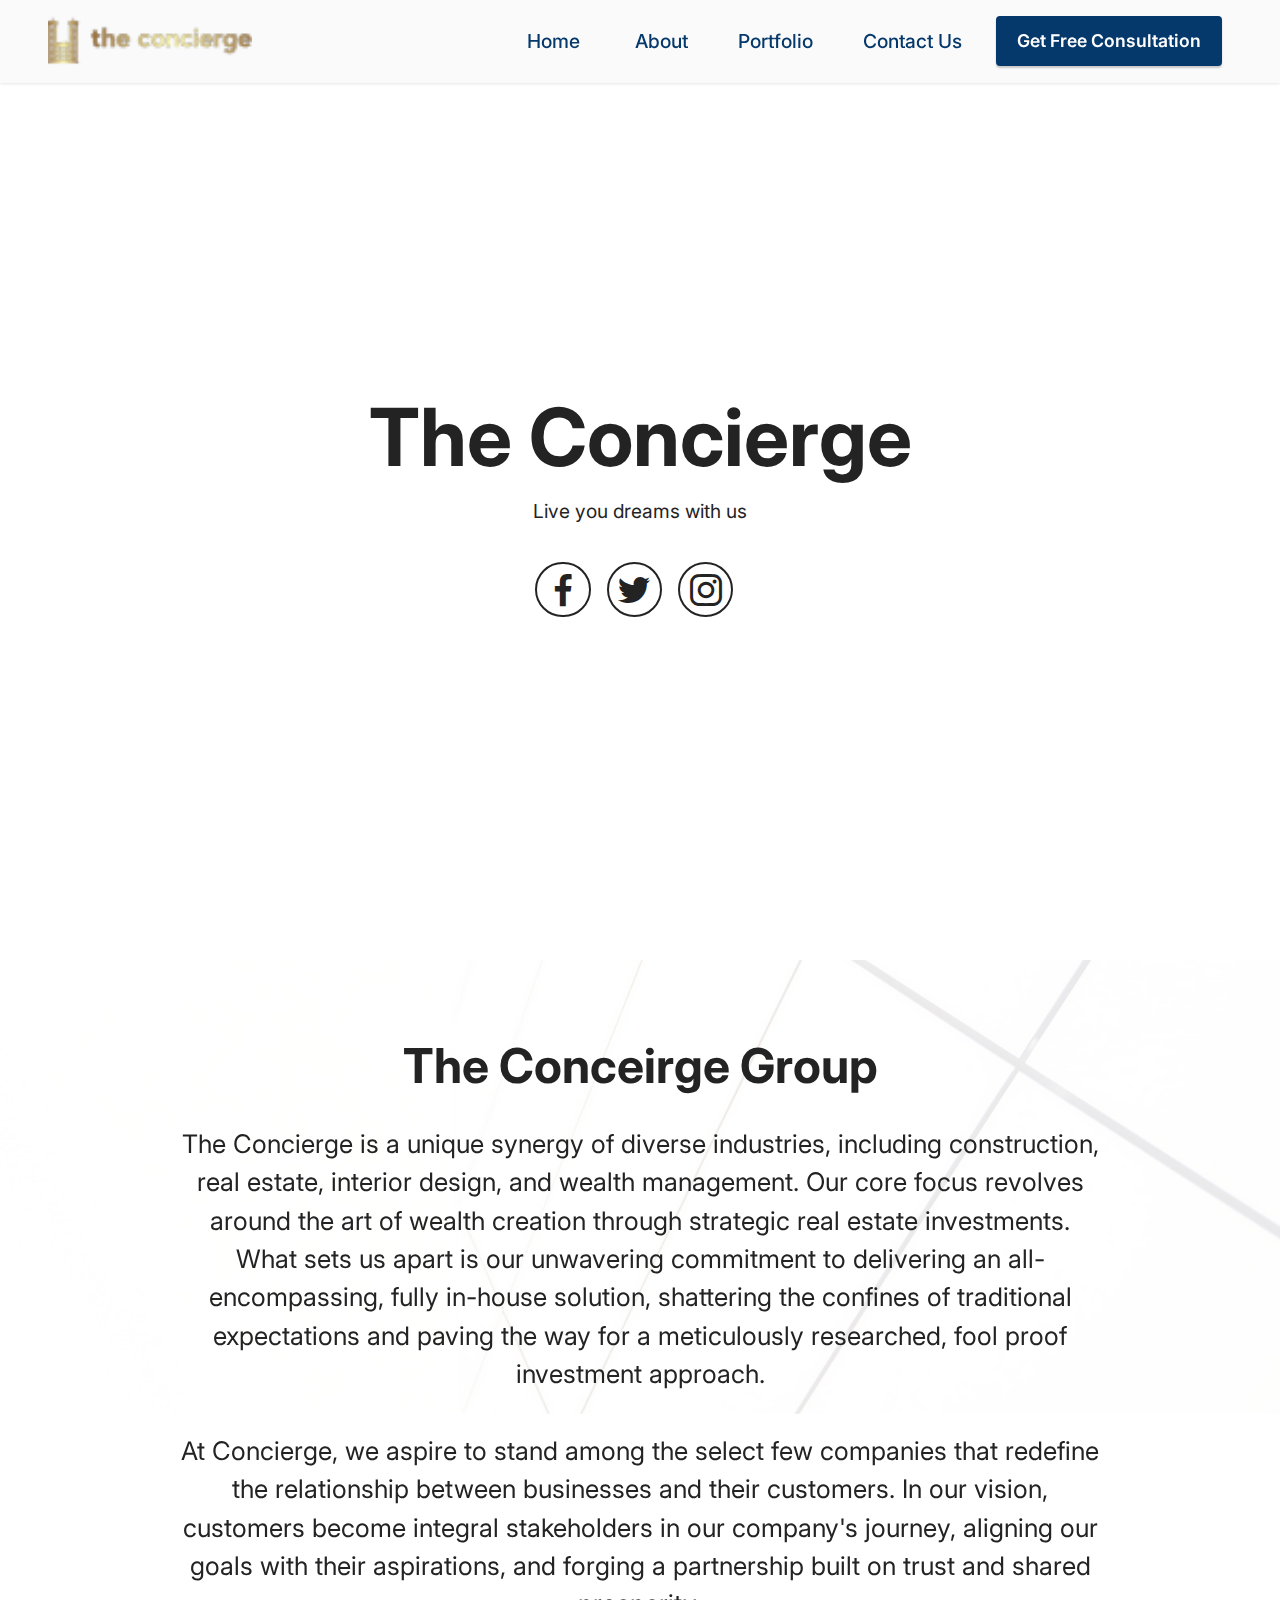
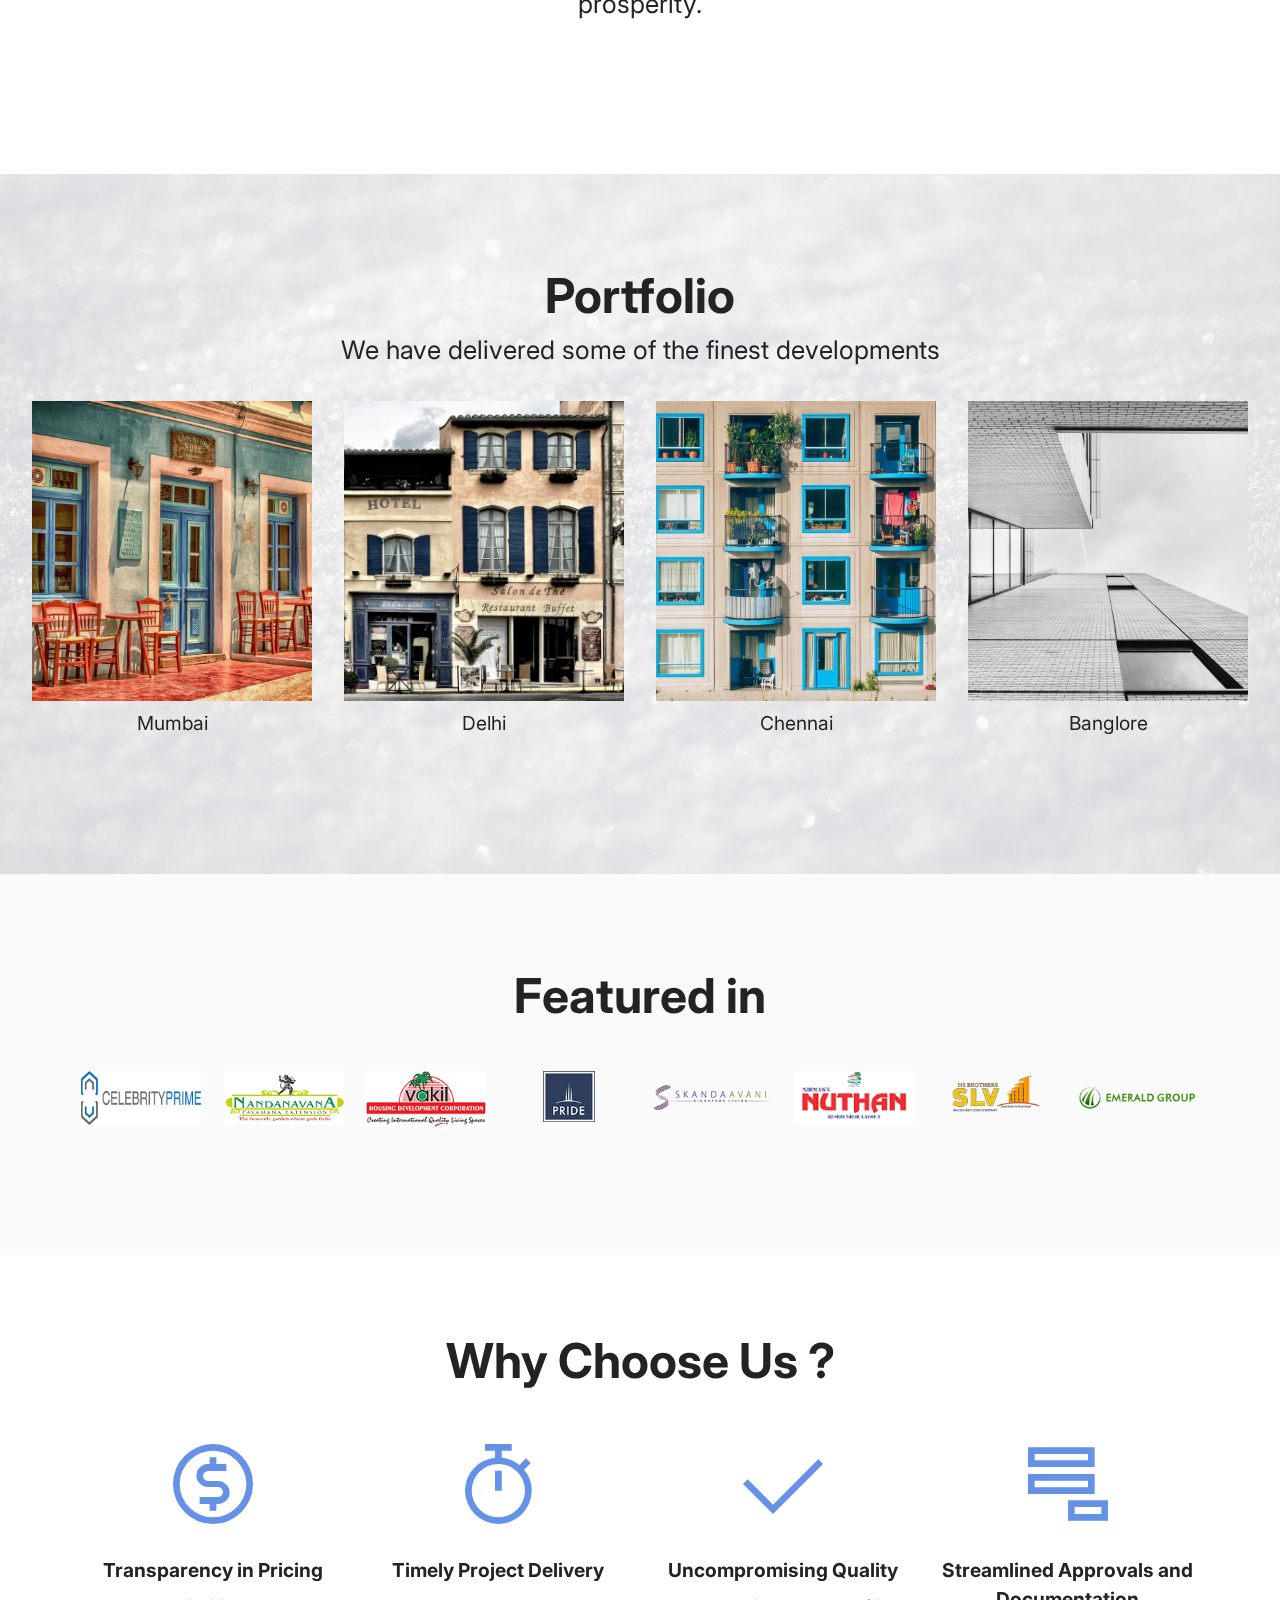
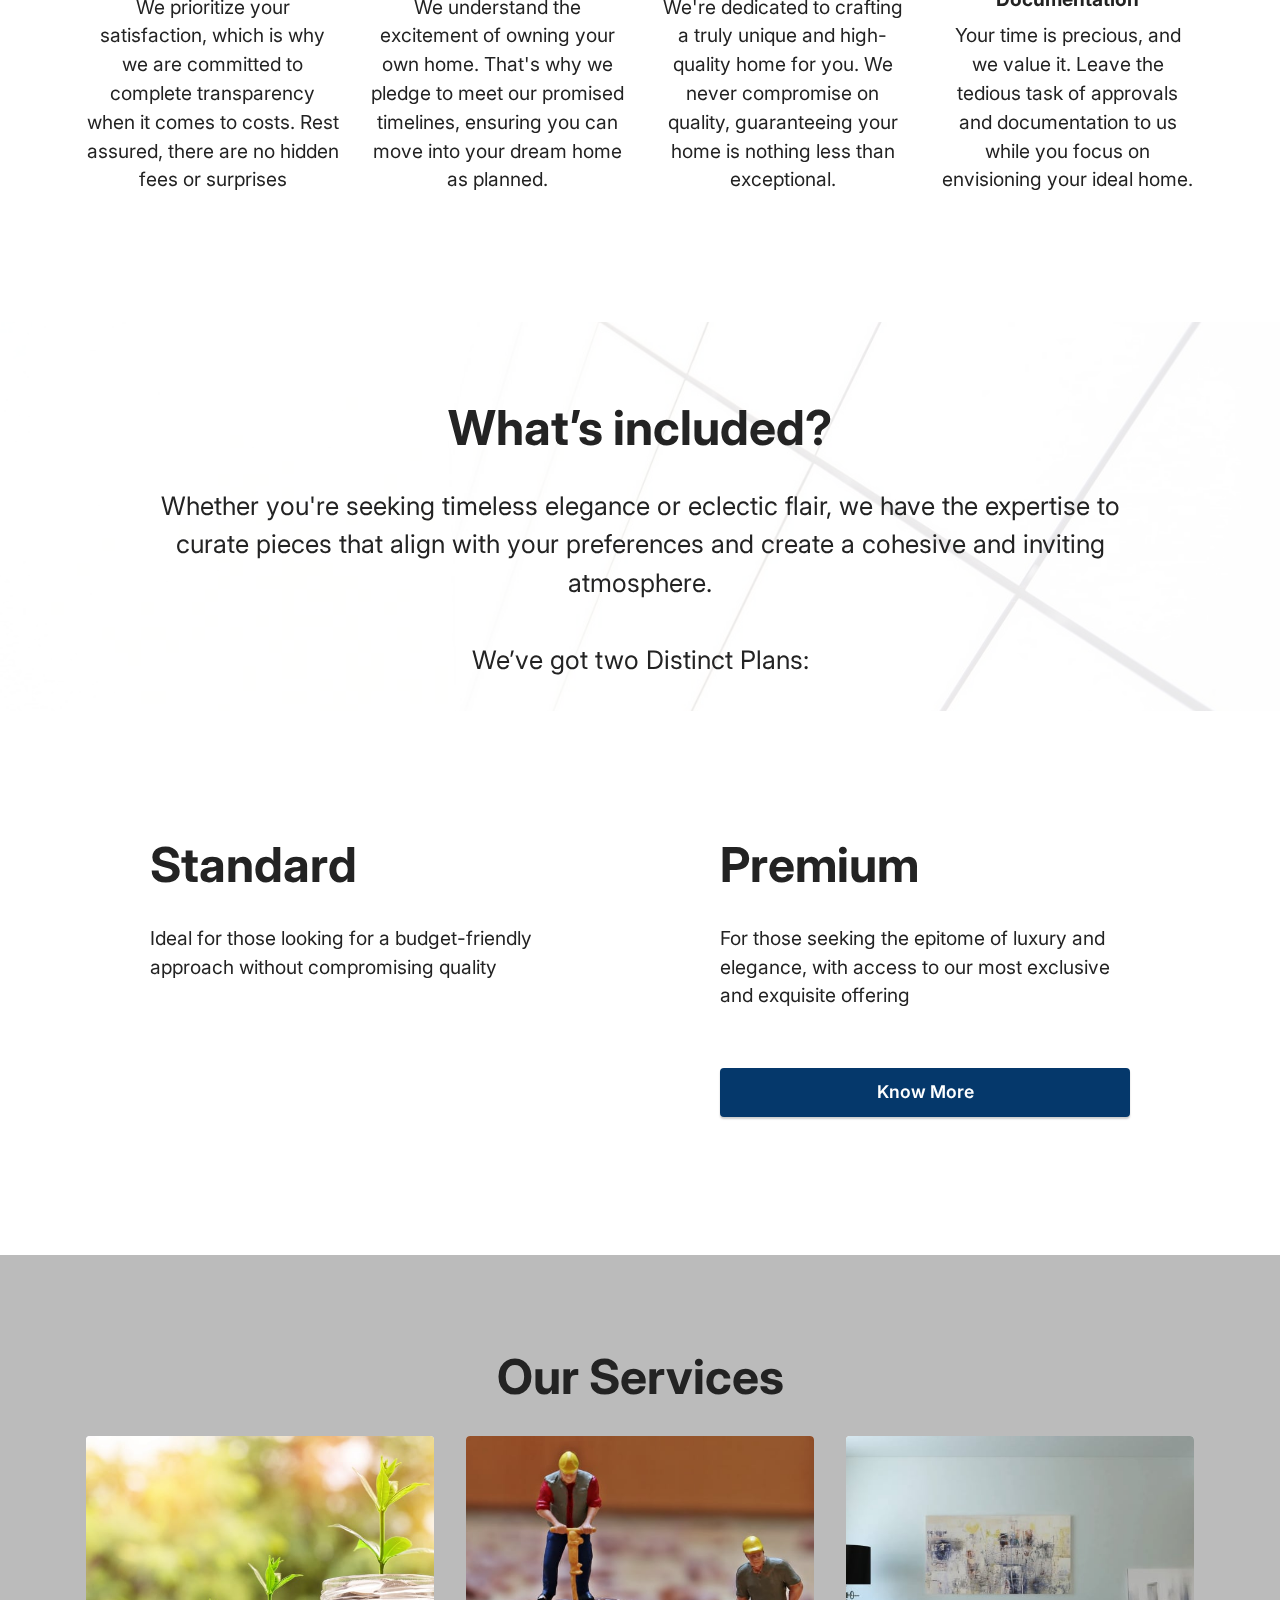
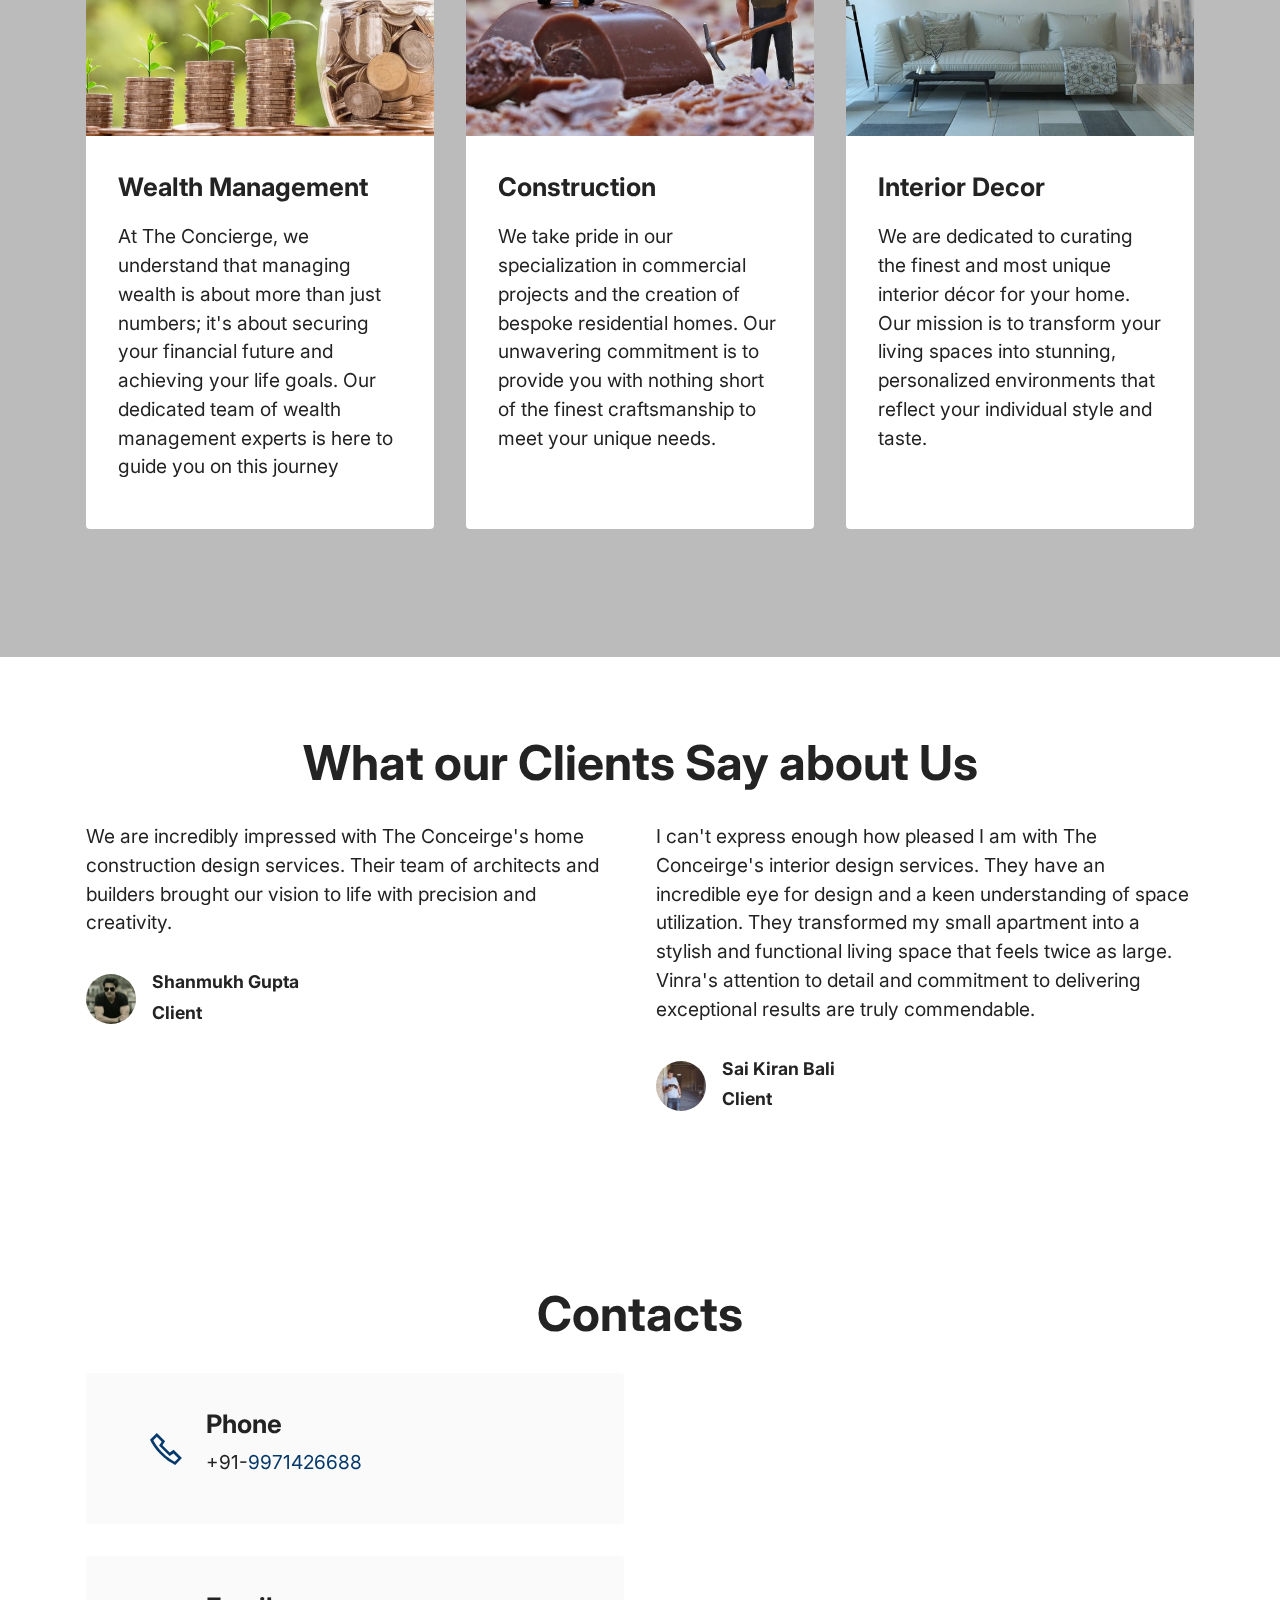
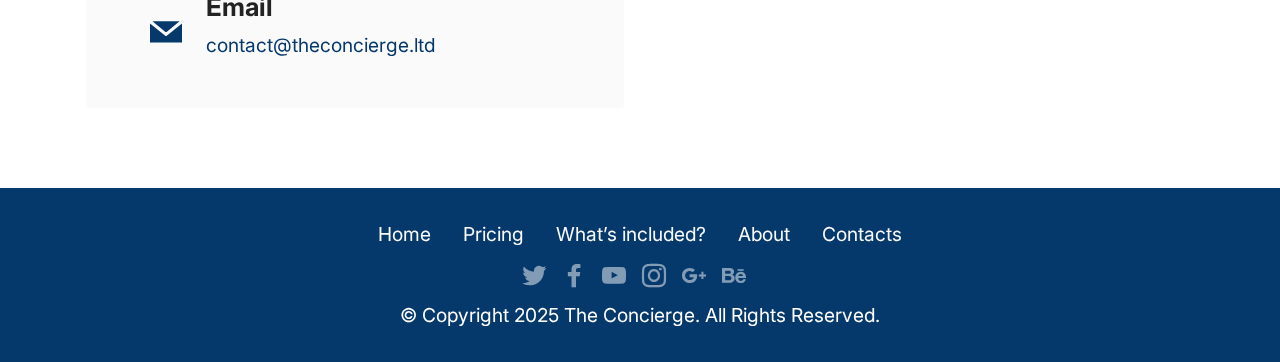
==== index.html @ d510a726 "-- first commit" ====
<!DOCTYPE html>
<html  >
<head>
  <!-- Site made with The Concierge v5.9.4, https://Conceirge.ltd -->
  <meta charset="UTF-8">
  <meta http-equiv="X-UA-Compatible" content="IE=edge">
  <meta name="generator" content="the Conceirge, Conceirge.ltd">
  <meta name="viewport" content="width=device-width, initial-scale=1, minimum-scale=1">
  <link rel="shortcut icon" href="assets/images/thecon-128x84.png" type="image/x-icon">
  <meta name="description" content="Home">
  
  
  <title>Home</title>
  <link rel="stylesheet" href="assets/web/assets/mobirise-icons2/mobirise2.css">
  <link rel="stylesheet" href="assets/bootstrap/css/bootstrap.min.css">
  <link rel="stylesheet" href="assets/bootstrap/css/bootstrap-grid.min.css">
  <link rel="stylesheet" href="assets/bootstrap/css/bootstrap-reboot.min.css">
  <link rel="stylesheet" href="assets/parallax/jarallax.css">
  <link rel="stylesheet" href="assets/dropdown/css/style.css">
  <link rel="stylesheet" href="assets/socicon/css/styles.css">
  <link rel="stylesheet" href="assets/theme/css/style.css">
  <link rel="preload" href="https://fonts.googleapis.com/css?family=Inter:100,200,300,400,500,600,700,800,900&display=swap" as="style" onload="this.onload=null;this.rel='stylesheet'">
  <noscript><link rel="stylesheet" href="https://fonts.googleapis.com/css?family=Inter:100,200,300,400,500,600,700,800,900&display=swap"></noscript>
  <link rel="preload" as="style" href="assets/mobirise/css/mbr-additional.css"><link rel="stylesheet" href="assets/mobirise/css/mbr-additional.css" type="text/css">

  
  
  
</head>
<body>
  
  <section data-bs-version="5.1" class="menu menu3 cid-sFAA5oUu2Y" once="menu" id="menu3-1">
    
    <nav class="navbar navbar-dropdown navbar-fixed-top navbar-expand-lg">
        <div class="container-fluid">
            <div class="navbar-brand">
                <span class="navbar-logo">
                    <a href="https://theconcierge.ltd/">
                        <img src="assets/images/whatsapp-image-2023-08-22-at-16.43.44-removebg-preview-1-146x96.png" alt="The Concierge" style="height: 3.9rem;">
                    </a>
                </span>
                
            </div>
            <button class="navbar-toggler" type="button" data-toggle="collapse" data-bs-toggle="collapse" data-target="#navbarSupportedContent" data-bs-target="#navbarSupportedContent" aria-controls="navbarNavAltMarkup" aria-expanded="false" aria-label="Toggle navigation">
                <div class="hamburger">
                    <span></span>
                    <span></span>
                    <span></span>
                    <span></span>
                </div>
            </button>
            <div class="collapse navbar-collapse" id="navbarSupportedContent">
                <ul class="navbar-nav nav-dropdown" data-app-modern-menu="true"><li class="nav-item"><a class="nav-link link text-primary display-7" href="index.html">Home&nbsp;</a></li>
                    <li class="nav-item"><a class="nav-link link text-primary display-7" href="index.html#content4-6">About</a></li>
                    <li class="nav-item"><a class="nav-link link text-primary display-7" href="index.html#gallery6-1g">Portfolio</a>
                    </li><li class="nav-item"><a class="nav-link link text-primary display-7" href="index.html#contacts3-16">Contact Us</a></li></ul>
                
                <div class="navbar-buttons mbr-section-btn"><a class="btn btn-primary display-4" href="contact.html">Get Free Consultation</a></div>
            </div>
        </div>
    </nav>
</section>

<section data-bs-version="5.1" class="header13 cid-tO4TxyNlTw mbr-fullscreen" data-bg-video="https://www.youtube.com/watch?v=fFHy66zbktY" id="header13-1">

    

    <div class="mbr-fallback-image disabled"></div>
    <div class="mbr-overlay" style="opacity: 0.5; background-color: rgb(255, 255, 255);"></div>

    <div class="align-center container">
        <div class="row justify-content-center">
            <div class="col-12 col-lg-10">
                <h1 class="mbr-section-title mbr-fonts-style mb-3 display-1"><strong>The Concierge</strong></h1>
                
                <p class="mbr-text mbr-fonts-style mb-3 display-7">
                    Live you dreams with us</p>
                
                <div class="social-row display-7 mt-5">
                    <div class="soc-item">
                        <a href="https://twitter.com/" target="_blank">
                            <span class="mbr-iconfont socicon socicon-facebook"></span>
                        </a>
                    </div>
                    <div class="soc-item">
                        <a href="https://twitter.com/" target="_blank">
                            <span class="mbr-iconfont socicon socicon-twitter"></span>
                        </a>
                    </div>
                    <div class="soc-item">
                        <a href="https://twitter.com/" target="_blank">
                            <span class="mbr-iconfont socicon socicon-instagram"></span>
                        </a>
                    </div>
                    
                    
                </div>
            </div>
        </div>
    </div>
</section>

<section data-bs-version="5.1" class="content4 cid-tO4VFIviH7 mbr-parallax-background" id="content4-6">
    

    
    <div class="mbr-overlay" style="opacity: 0.7; background-color: rgb(255, 255, 255);">
    </div>
    <div class="container">
        <div class="row justify-content-center">
            <div class="title col-md-12 col-lg-10">
                <h3 class="mbr-section-title mbr-fonts-style align-center mb-4 display-2"><strong>The Conceirge Group</strong></h3>
                <h4 class="mbr-section-subtitle align-center mbr-fonts-style mb-4 display-5">The Concierge is a unique synergy of diverse industries, including construction, real estate, interior design, and wealth management. Our core focus revolves around the art of wealth creation through strategic real estate investments. What sets us apart is our unwavering commitment to delivering an all-encompassing, fully in-house solution, shattering the confines of traditional expectations and paving the way for a meticulously researched, fool proof investment approach.<br><br>
<div>
</div><div>At Concierge, we aspire to stand among the select few companies that redefine the relationship between businesses and their customers. In our vision, customers become integral stakeholders in our company's journey, aligning our goals with their aspirations, and forging a partnership built on trust and shared prosperity.
</div><div><br></div></h4>
                
            </div>
        </div>
    </div>
</section>

<section data-bs-version="5.1" class="gallery6 mbr-gallery cid-tQeXa4FJmF" id="gallery6-1g">
    

    
    <div class="mbr-overlay" style="opacity: 0.8; background-color: rgb(250, 250, 250);">
    </div>

    <div class="container-fluid">
        <div class="mbr-section-head">
            <h3 class="mbr-section-title mbr-fonts-style align-center m-0 display-2"><strong>Portfolio</strong></h3>
            <h4 class="mbr-section-subtitle mbr-fonts-style align-center mb-0 mt-2 display-5">We have delivered some of the finest developments</h4>
        </div>
        <div class="row mbr-gallery mt-4">
            <div class="col-12 col-md-6 col-lg-3 item gallery-image">
                <div class="item-wrapper" data-toggle="modal" data-bs-toggle="modal" data-target="#tQeZwsXAiP-modal" data-bs-target="#tQeZwsXAiP-modal">
                    <img class="w-100" src="assets/images/mbr-646x428.jpg" alt="The Concierge" data-slide-to="0" data-bs-slide-to="0" data-target="#lb-tQeZwsXAiP" data-bs-target="#lb-tQeZwsXAiP">
                    <div class="icon-wrapper">
                        <span class="mobi-mbri mobi-mbri-search mbr-iconfont mbr-iconfont-btn"></span>
                    </div>
                </div>
                <h6 class="mbr-item-subtitle mbr-fonts-style align-center mb-2 mt-2 display-7">Mumbai</h6>
            </div>
            <div class="col-12 col-md-6 col-lg-3 item gallery-image">
                <div class="item-wrapper" data-toggle="modal" data-bs-toggle="modal" data-target="#tQeZwsXAiP-modal" data-bs-target="#tQeZwsXAiP-modal">
                    <img class="w-100" src="assets/images/mbr-646x646.jpg" alt="The Concierge" data-slide-to="1" data-bs-slide-to="1" data-target="#lb-tQeZwsXAiP" data-bs-target="#lb-tQeZwsXAiP">
                    <div class="icon-wrapper">
                        <span class="mobi-mbri mobi-mbri-search mbr-iconfont mbr-iconfont-btn"></span>
                    </div>
                </div>
                <h6 class="mbr-item-subtitle mbr-fonts-style align-center mb-2 mt-2 display-7">Delhi</h6>
            </div>
            <div class="col-12 col-md-6 col-lg-3 item gallery-image">
                <div class="item-wrapper" data-toggle="modal" data-bs-toggle="modal" data-target="#tQeZwsXAiP-modal" data-bs-target="#tQeZwsXAiP-modal">
                    <img class="w-100" src="assets/images/mbr-646x429.jpg" alt="The Concierge" data-slide-to="2" data-bs-slide-to="2" data-target="#lb-tQeZwsXAiP" data-bs-target="#lb-tQeZwsXAiP">
                    <div class="icon-wrapper">
                        <span class="mobi-mbri mobi-mbri-search mbr-iconfont mbr-iconfont-btn"></span>
                    </div>
                </div>
                <h6 class="mbr-item-subtitle mbr-fonts-style align-center mb-2 mt-2 display-7">Chennai</h6>
            </div>
            <div class="col-12 col-md-6 col-lg-3 item gallery-image">
                <div class="item-wrapper" data-toggle="modal" data-bs-toggle="modal" data-target="#tQeZwsXAiP-modal" data-bs-target="#tQeZwsXAiP-modal">
                    <img class="w-100" src="assets/images/mbr-646x431.jpg" alt="The Concierge" data-slide-to="3" data-bs-slide-to="3" data-target="#lb-tQeZwsXAiP" data-bs-target="#lb-tQeZwsXAiP">
                    <div class="icon-wrapper">
                        <span class="mobi-mbri mobi-mbri-search mbr-iconfont mbr-iconfont-btn"></span>
                    </div>
                </div>
                <h6 class="mbr-item-subtitle mbr-fonts-style align-center mb-2 mt-2 display-7">Banglore</h6>
            </div>
        </div>

        <div class="modal mbr-slider" tabindex="-1" role="dialog" aria-hidden="true" id="tQeZwsXAiP-modal">
            <div class="modal-dialog" role="document">
                <div class="modal-content">
                    <div class="modal-body">
                        <div class="carousel slide carousel-fade" id="lb-tQeZwsXAiP" data-ride="carousel" data-bs-ride="carousel" data-interval="5000" data-bs-interval="5000">
                            <div class="carousel-inner">
                                <div class="carousel-item active">
                                    <img class="d-block w-100" src="assets/images/mbr-646x428.jpg" alt="The Concierge">
                                </div>
                                <div class="carousel-item">
                                    <img class="d-block w-100" src="assets/images/mbr-646x646.jpg" alt="The Concierge">
                                </div>
                                <div class="carousel-item">
                                    <img class="d-block w-100" src="assets/images/mbr-646x429.jpg" alt="The Concierge">
                                </div>
                                <div class="carousel-item">
                                    <img class="d-block w-100" src="assets/images/mbr-646x431.jpg" alt="The Concierge">
                                </div>
                            </div>
                            <ol class="carousel-indicators">
                                <li data-slide-to="0" data-bs-slide-to="0" class="active" data-target="#lb-tQeZwsXAiP" data-bs-target="#lb-tQeZwsXAiP"></li>
                                <li data-slide-to="1" data-bs-slide-to="1" data-target="#lb-tQeZwsXAiP" data-bs-target="#lb-tQeZwsXAiP"></li>
                                <li data-slide-to="2" data-bs-slide-to="2" data-target="#lb-tQeZwsXAiP" data-bs-target="#lb-tQeZwsXAiP"></li>
                                <li data-slide-to="3" data-bs-slide-to="3" data-target="#lb-tQeZwsXAiP" data-bs-target="#lb-tQeZwsXAiP"></li>
                            </ol>
                            <a role="button" href="" class="close" data-dismiss="modal" data-bs-dismiss="modal" aria-label="Close">
                            </a>
                            <a class="carousel-control-prev carousel-control" role="button" data-slide="prev" data-bs-slide="prev" href="#lb-tQeZwsXAiP">
                                <span class="mobi-mbri mobi-mbri-arrow-prev" aria-hidden="true"></span>
                                <span class="sr-only visually-hidden">Previous</span>
                            </a>
                            <a class="carousel-control-next carousel-control" role="button" data-slide="next" data-bs-slide="next" href="#lb-tQeZwsXAiP">
                                <span class="mobi-mbri mobi-mbri-arrow-next" aria-hidden="true"></span>
                                <span class="sr-only visually-hidden">Next</span>
                            </a>
                        </div>
                    </div>
                </div>
            </div>
        </div>
    </div>
</section>

<section data-bs-version="5.1" class="clients1 cid-tQeR8uaPVA" id="clients1-1b">
    
    <div class="images-container container">
        <div class="mbr-section-head">
            <h3 class="mbr-section-title mbr-fonts-style align-center mb-0 display-2"><strong>Featured in</strong></h3>
            
            
        </div>
        <div class="row justify-content-center mt-4">
            <div class="col-md-3 card">
                <img src="assets/images/download-150x67.png" alt="The Concierge">
            </div>
            <div class="col-md-3 card">
                <img src="assets/images/present-img10.b5a792ce738b3ff66f9a-150x67.png" alt="The Concierge">
            </div>
            <div class="col-md-3 card">
                <img src="assets/images/present-img24.e46131408579eec89aa3-150x70.png" alt="The Concierge">
            </div>
            <div class="col-md-3 card">
                <img src="assets/images/present-img3.7996ec205ac30c55a4f9-180x80.png" alt="The Concierge">
            </div>
            <div class="col-md-3 card">
                <img src="assets/images/present-img9.8ace6d1c83b08fa43ac9-180x80.png" alt="The Concierge">
            </div>
            <div class="col-md-3 card">
                <img src="assets/images/present-img1.029c7275c507463d4e59-150x67.png" alt="The Concierge">
            </div>
            <div class="col-md-3 card">
                <img src="assets/images/present-img8.090097fc0254dfc8ce6a-180x80.png" alt="The Concierge">
            </div>
            <div class="col-md-3 card">
                <img src="assets/images/present-img7.21e9b8a0f6da51c60660-180x80.png" alt="The Concierge">
            </div>
        </div>
    </div>
</section>

<section data-bs-version="5.1" class="features25 cid-tO4VraIDfY" id="features1-3">
    

    
    
    <div class="container">
        <div class="row mb-5">
            <div class="col-12">
                <h3 class="mbr-section-title mbr-fonts-style align-center mb-2 display-2">
                    <strong>Why Choose Us ?</strong></h3>
                
            </div>
        </div>
        <div class="row">
            
            
            <div class="item features-without-image mb-5 col-12 col-md-3 active">
                <div class="item-wrapper align-center">
                    <div class="iconfont-wrapper">
                        <span class="mbr-iconfont mobi-mbri-cash mobi-mbri"></span>
                    </div>
                    <h5 class="card-title mbr-fonts-style display-7"><strong>Transparency in Pricing</strong></h5>
                    <p class="card-text mbr-fonts-style mb-0 display-7">We prioritize your satisfaction, which is why we are committed to complete transparency when it comes to costs. Rest assured, there are no hidden fees or surprises</p>
                </div>
            </div><div class="item features-without-image mb-5 col-12 col-md-3">
                <div class="item-wrapper align-center">
                    <div class="iconfont-wrapper">
                        <span class="mbr-iconfont mobi-mbri-timer mobi-mbri"></span>
                    </div>
                    <h5 class="card-title mbr-fonts-style display-7"><strong>Timely Project Delivery</strong></h5>
                    <p class="card-text mbr-fonts-style mb-0 display-7">We understand the excitement of owning your own home. That's why we pledge to meet our promised timelines, ensuring you can move into your dream home as planned.</p>
                </div>
            </div><div class="item features-without-image mb-5 col-12 col-md-3">
                <div class="item-wrapper align-center">
                    <div class="iconfont-wrapper">
                        <span class="mbr-iconfont mobi-mbri-success mobi-mbri"></span>
                    </div>
                    <h5 class="card-title mbr-fonts-style display-7"><strong>Uncompromising Quality</strong></h5>
                    <p class="card-text mbr-fonts-style mb-0 display-7">We're dedicated to crafting a truly unique and high-quality home for you. We never compromise on quality, guaranteeing your home is nothing less than exceptional.</p>
                </div>
            </div><div class="item features-without-image mb-5 col-12 col-md-3">
                <div class="item-wrapper align-center">
                    <div class="iconfont-wrapper">
                        <span class="mbr-iconfont mobi-mbri-add-submenu mobi-mbri"></span>
                    </div>
                    <h5 class="card-title mbr-fonts-style display-7"><strong>Streamlined Approvals and Documentation</strong></h5>
                    <p class="card-text mbr-fonts-style mb-0 display-7">Your time is precious, and we value it. Leave the tedious task of approvals and documentation to us while you focus on envisioning your ideal home.</p>
                </div>
            </div>
        </div>
    </div>
</section>

<section data-bs-version="5.1" class="content4 cid-tQePWhhF13" id="content4-18">
    

    
    <div class="mbr-overlay" style="opacity: 0.7; background-color: rgb(255, 255, 255);">
    </div>
    <div class="container-fluid">
        <div class="row justify-content-center">
            <div class="title col-md-12 col-lg-10">
                <h3 class="mbr-section-title mbr-fonts-style align-center mb-4 display-2"><strong>What’s included?</strong></h3>
                <h4 class="mbr-section-subtitle align-center mbr-fonts-style mb-4 display-5"><div>
</div><div>Whether you're seeking timeless elegance or eclectic flair, we have the expertise to curate pieces that align with your preferences and create a cohesive and inviting atmosphere.</div><br><div>
</div><div>We’ve got two Distinct Plans:</div><div>
</div></h4>
                
            </div>
        </div>
    </div>
</section>

<section data-bs-version="5.1" class="pricing1 cid-tQdf0mCtvz mbr-parallax-background" id="pricing1-15">

    

    
    <div class="mbr-overlay" style="opacity: 0.5; background-color: rgb(255, 255, 255);">
    </div>
    <div class="container">
        <div class="row justify-content-center">
            <div class="card col-12 col-lg-6">
                <div class="card-wrapper">
                    <div class="card-box align-left">
                        <h4 class="card-title mb-4 mbr-fonts-style display-2">
                            <strong>Standard</strong></h4>
                        <p class="mbr-text mbr-fonts-style mb-5 display-7">
                            Ideal for those looking for a budget-friendly approach without compromising quality</li>
                        </p>
                    </div>
                
                  </div>
            </div>

            <div class="card col-12 col-lg-6">
                <div class="card-wrapper">
                    <div class="card-box align-left">
                        <h4 class="card-title mb-4 mbr-fonts-style display-2">
                            <strong>Premium</strong></h4>
                        <p class="mbr-text mbr-fonts-style mb-5 display-7">
                            For those seeking the epitome of luxury and elegance, with access to our most exclusive and exquisite offering<br>
                        </p>
                    </div>
                    <div class="mbr-section-btn"><a class="btn btn-primary display-4" href="contact.html#form4-e">Know More</a></div>
                </div>
            </div>
        </div>
    </div>
</section>

<section data-bs-version="5.1" class="features4 cid-tO4VsSVYrP" id="features4-4">
    
    
    <div class="container">
        <div class="mbr-section-head">
            <h4 class="mbr-section-title mbr-fonts-style align-center mb-0 display-2">
                <strong>Our Services</strong></h4>
            
        </div>
        <div class="row mt-4">
            <div class="item features-image сol-12 col-md-6 col-lg-4">
                <div class="item-wrapper">
                    <div class="item-img">
                        <img src="assets/images/mbr-815x551.jpg" alt="The Concierge" title="">
                    </div>
                    <div class="item-content">
                        <h5 class="item-title mbr-fonts-style display-5"><strong>Wealth Management</strong></h5>
                        
                        <p class="mbr-text mbr-fonts-style mt-3 display-7">At The Concierge, we understand that managing wealth is about more than just numbers; it's about securing your financial future and achieving your life goals. Our dedicated team of wealth management experts is here to guide you on this journey</p>
                    </div>
                    
                </div>
            </div>
            <div class="item features-image сol-12 col-md-6 col-lg-4">
                <div class="item-wrapper">
                    <div class="item-img">
                        <img src="assets/images/mbr-815x500.jpg" alt="The Concierge" title="">
                    </div>
                    <div class="item-content">
                        <h5 class="item-title mbr-fonts-style display-5"><strong>Construction</strong></h5>
                        
                        <p class="mbr-text mbr-fonts-style mt-3 display-7">We take pride in our specialization in commercial projects and the creation of bespoke residential homes. Our unwavering commitment is to provide you with nothing short of the finest craftsmanship to meet your unique needs.</p>
                    </div>
                    
                </div>
            </div>
            <div class="item features-image сol-12 col-md-6 col-lg-4">
                <div class="item-wrapper">
                    <div class="item-img">
                        <img src="assets/images/mbr-815x489.jpg" alt="The Concierge" title="">
                    </div>
                    <div class="item-content">
                        <h5 class="item-title mbr-fonts-style display-5"><strong>Interior Decor</strong></h5>
                        
                        <p class="mbr-text mbr-fonts-style mt-3 display-7">We are dedicated to curating the finest and most unique interior décor for your home. Our mission is to transform your living spaces into stunning, personalized environments that reflect your individual style and taste.<br></p>
                    </div>
                    
                </div>
            </div>

        </div>
    </div>
</section>

<section data-bs-version="5.1" class="testimonials2 cid-tO4VOknyvf" id="testimonials2-7">
    
    
    
    
    <div class="container">
        <h3 class="mbr-section-title mbr-fonts-style align-center mb-4 display-2">
            <strong>What our Clients Say about Us</strong></h3>
        <div class="row justify-content-center">
            <div class="item features-without-image mb-5 col-12 col-md-6">
                <div class="item-wrapper">
                    <p class="mbr-text mbr-fonts-style mb-4 display-7">We are incredibly impressed with The Conceirge's home construction design services. Their team of architects and builders brought our vision to life with precision and creativity. </p>
                    <div class="d-flex mb-md-0 mb-4">
                        <div class="image-wrapper">
                            <img src="assets/images/mbr-100x107.jpg" alt="The Concierge">
                        </div>
                        <div class="text-wrapper">
                            <p class="name mbr-fonts-style mb-1 display-4">
                                <strong>Shanmukh Gupta</strong></p>
                            <p class="position mbr-fonts-style display-4">
                                <strong>Client</strong>
                            </p>
                        </div>
                    </div>
                </div>
            </div>
            <div class="item features-without-image mb-5 col-12 col-md-6">
                <div class="item-wrapper">
                    <p class="mbr-text mbr-fonts-style mb-4 display-7">I can't express enough how pleased I am with The Conceirge's interior design services. They have an incredible eye for design and a keen understanding of space utilization. They transformed my small apartment into a stylish and functional living space that feels twice as large. Vinra's attention to detail and commitment to delivering exceptional results are truly commendable.</p>
                    <div class="d-flex mb-md-0 mb-4">
                        <div class="image-wrapper">
                            <img src="assets/images/mbr-100x67.jpg" alt="The Concierge">
                        </div>
                        <div class="text-wrapper">
                            <p class="name mbr-fonts-style mb-1 display-4">
                                <strong>Sai Kiran Bali</strong></p>
                            <p class="position mbr-fonts-style display-4">
                                <strong>Client</strong>
                            </p>
                        </div>
                    </div>
                </div>
            </div>
        </div>
    </div>
</section>

<section data-bs-version="5.1" class="contacts3 map1 cid-tQdhIiy61F" id="contacts3-16">

    

    
    
    <div class="container">
        <div class="mbr-section-head">
            <h3 class="mbr-section-title mbr-fonts-style align-center mb-0 display-2">
                <strong>Contacts</strong>
            </h3>
            
        </div>
        <div class="row justify-content-center mt-4">
            <div class="card col-12 col-md-6">
                <div class="card-wrapper">
                    <div class="image-wrapper">
                        <span class="mbr-iconfont mobi-mbri-phone mobi-mbri"></span>
                    </div>
                    <div class="text-wrapper">
                        <h6 class="card-title mbr-fonts-style mb-1 display-5">
                            <strong>Phone</strong>
                        </h6>
                        <p class="mbr-text mbr-fonts-style display-7">+91-<a href="tel:+919971426688" class="text-primary">9971426688</a></p>
                    </div>
                </div>
                <div class="card-wrapper">
                    <div class="image-wrapper">
                        <span class="mbr-iconfont socicon-mail socicon"></span>
                    </div>
                    <div class="text-wrapper">
                        <h6 class="card-title mbr-fonts-style mb-1 display-5">
                            <strong>Email</strong>
                        </h6>
                        <p class="mbr-text mbr-fonts-style display-7"><a href="mailto:contact@theconcierge.ltd" class="text-primary">contact@theconcierge.ltd</a></p>
                    </div>
                </div>
            </div>
            <div class="map-wrapper col-12 col-md-6">
                <div class="google-map"><iframe frameborder="0" style="border:0" src="https://www.google.com/maps/embed/v1/place?key=AIzaSyBQ55g-IgRRgXrd803PTWDTb7kd6aAitNQ&amp;q=bengaluru" allowfullscreen=""></iframe></div>
            </div>
        </div>
    </div>
</section>

<section data-bs-version="5.1" class="footer3 cid-sFAOjz8nX7" once="footers" id="footer3-d">

    

    

    <div class="container">
        <div class="media-container-row align-center mbr-white">
            <div class="row row-links">
                <ul class="foot-menu">
                    
                    
                    
                    
                    
                <li class="foot-menu-item mbr-fonts-style display-7"><a href="index.html" class="text-white text-primary">Home</a></li><li class="foot-menu-item mbr-fonts-style display-7"><a href="index.html#pricing1-15" class="text-white">Pricing</a></li><li class="foot-menu-item mbr-fonts-style display-7"><a href="index.html#content4-18" class="text-white">What’s included?</a></li><li class="foot-menu-item mbr-fonts-style display-7"><a href="index.html#content4-6" class="text-white text-primary">About</a></li><li class="foot-menu-item mbr-fonts-style display-7"><a href="index.html#contacts3-16" class="text-white text-primary">Contacts</a></li></ul>
            </div>
            <div class="row social-row">
                <div class="social-list align-right pb-2">
                    
                    
                    
                    
                    
                    
                <div class="soc-item">
                        <a href="https://twitter.com/" target="_blank">
                            <span class="socicon-twitter socicon mbr-iconfont mbr-iconfont-social"></span>
                        </a>
                    </div><div class="soc-item">
                        <a href="https://www.facebook.com/pages" target="_blank">
                            <span class="socicon-facebook socicon mbr-iconfont mbr-iconfont-social"></span>
                        </a>
                    </div><div class="soc-item">
                        <a href="https://www.youtube.com/c/" target="_blank">
                            <span class="socicon-youtube socicon mbr-iconfont mbr-iconfont-social"></span>
                        </a>
                    </div><div class="soc-item">
                        <a href="https://instagram.com/" target="_blank">
                            <span class="socicon-instagram socicon mbr-iconfont mbr-iconfont-social"></span>
                        </a>
                    </div><div class="soc-item">
                        <a href="https://plus.google.com/u/0/" target="_blank">
                            <span class="socicon-googleplus socicon mbr-iconfont mbr-iconfont-social"></span>
                        </a>
                    </div><div class="soc-item">
                        <a href="https://www.behance.net/" target="_blank">
                            <span class="socicon-behance socicon mbr-iconfont mbr-iconfont-social"></span>
                        </a>
                    </div></div>
            </div>
            <div class="row row-copirayt">
                <p class="mbr-text mb-0 mbr-fonts-style mbr-white align-center display-7">
                    © Copyright 2025 The Concierge. All Rights Reserved.
                </p>
            </div>
        </div>
    </div>
</section>

    </section><script src="assets/bootstrap/js/bootstrap.bundle.min.js"></script>  <script src="assets/parallax/jarallax.js"></script>  <script src="assets/smoothscroll/smooth-scroll.js"></script>  <script src="assets/ytplayer/index.js"></script>  
    
    <script src="assets/dropdown/js/navbar-dropdown.js"></script>  <script src="assets/vimeoplayer/player.js"></script>  <script src="assets/theme/js/script.js"></script>  
  
    <script type="text/javascript">
        (function () {
            var options = {
                whatsapp: "+919971426688", // WhatsApp number
                call_to_action: "Message us", // Call to action
                button_color: "#FF6550", // Color of button
                position: "right", // Position may be 'right' or 'left'
            };
            var proto = 'https:', host = "getbutton.io", url = proto + '//static.' + host;
            var s = document.createElement('script'); s.type = 'text/javascript'; s.async = true; s.src = url + '/widget-send-button/js/init.js';
            s.onload = function () { WhWidgetSendButton.init(host, proto, options); };
            var x = document.getElementsByTagName('script')[0]; x.parentNode.insertBefore(s, x);
        })();
    </script>
      
</body>
</html>
---- assets/web/assets/mobirise-icons2/mobirise2.css ----
@font-face {
  font-family: 'Moririse2';
  font-display: swap;
  src:  url('mobirise2.eot?f2bix4');
  src:  url('mobirise2.eot?f2bix4#iefix') format('embedded-opentype'),
    url('mobirise2.ttf?f2bix4') format('truetype'),
    url('mobirise2.woff?f2bix4') format('woff'),
    url('mobirise2.svg?f2bix4#mobirise2') format('svg');
  font-weight: normal;
  font-style: normal;
}

[class^="mobi-"], [class*=" mobi-"] {
  /* use !important to prevent issues with browser extensions that change fonts */
  font-family: 'Moririse2' !important;
  speak: none;
  font-style: normal;
  font-weight: normal;
  font-variant: normal;
  text-transform: none;
  line-height: 1;

  /* Better Font Rendering =========== */
  -webkit-font-smoothing: antialiased;
  -moz-osx-font-smoothing: grayscale;
}

.mobi-mbri-add-submenu:before {
  content: "\e900";
}
.mobi-mbri-alert:before {
  content: "\e901";
}
.mobi-mbri-align-center:before {
  content: "\e902";
}
.mobi-mbri-align-justify:before {
  content: "\e903";
}
.mobi-mbri-align-left:before {
  content: "\e904";
}
.mobi-mbri-align-right:before {
  content: "\e905";
}
.mobi-mbri-android:before {
  content: "\e906";
}
.mobi-mbri-apple:before {
  content: "\e907";
}
.mobi-mbri-arrow-down:before {
  content: "\e908";
}
.mobi-mbri-arrow-next:before {
  content: "\e909";
}
.mobi-mbri-arrow-prev:before {
  content: "\e90a";
}
.mobi-mbri-arrow-up:before {
  content: "\e90b";
}
.mobi-mbri-bold:before {
  content: "\e90c";
}
.mobi-mbri-bookmark:before {
  content: "\e90d";
}
.mobi-mbri-bootstrap:before {
  content: "\e90e";
}
.mobi-mbri-briefcase:before {
  content: "\e90f";
}
.mobi-mbri-browse:before {
  content: "\e910";
}
.mobi-mbri-bulleted-list:before {
  content: "\e911";
}
.mobi-mbri-calendar:before {
  content: "\e912";
}
.mobi-mbri-camera:before {
  content: "\e913";
}
.mobi-mbri-cart-add:before {
  content: "\e914";
}
.mobi-mbri-cart-full:before {
  content: "\e915";
}
.mobi-mbri-cash:before {
  content: "\e916";
}
.mobi-mbri-change-style:before {
  content: "\e917";
}
.mobi-mbri-chat:before {
  content: "\e918";
}
.mobi-mbri-clock:before {
  content: "\e919";
}
.mobi-mbri-close:before {
  content: "\e91a";
}
.mobi-mbri-cloud:before {
  content: "\e91b";
}
.mobi-mbri-code:before {
  content: "\e91c";
}
.mobi-mbri-contact-form:before {
  content: "\e91d";
}
.mobi-mbri-credit-card:before {
  content: "\e91e";
}
.mobi-mbri-cursor-click:before {
  content: "\e91f";
}
.mobi-mbri-cust-feedback:before {
  content: "\e920";
}
.mobi-mbri-database:before {
  content: "\e921";
}
.mobi-mbri-delivery:before {
  content: "\e922";
}
.mobi-mbri-desktop:before {
  content: "\e923";
}
.mobi-mbri-devices:before {
  content: "\e924";
}
.mobi-mbri-down:before {
  content: "\e925";
}
.mobi-mbri-download-2:before {
  content: "\e926";
}
.mobi-mbri-download:before {
  content: "\e927";
}
.mobi-mbri-drag-n-drop-2:before {
  content: "\e928";
}
.mobi-mbri-drag-n-drop:before {
  content: "\e929";
}
.mobi-mbri-edit-2:before {
  content: "\e92a";
}
.mobi-mbri-edit:before {
  content: "\e92b";
}
.mobi-mbri-error:before {
  content: "\e92c";
}
.mobi-mbri-extension:before {
  content: "\e92d";
}
.mobi-mbri-features:before {
  content: "\e92e";
}
.mobi-mbri-file:before {
  content: "\e92f";
}
.mobi-mbri-flag:before {
  content: "\e930";
}
.mobi-mbri-folder:before {
  content: "\e931";
}
.mobi-mbri-gift:before {
  content: "\e932";
}
.mobi-mbri-github:before {
  content: "\e933";
}
.mobi-mbri-globe-2:before {
  content: "\e934";
}
.mobi-mbri-globe:before {
  content: "\e935";
}
.mobi-mbri-growing-chart:before {
  content: "\e936";
}
.mobi-mbri-hearth:before {
  content: "\e937";
}
.mobi-mbri-help:before {
  content: "\e938";
}
.mobi-mbri-home:before {
  content: "\e939";
}
.mobi-mbri-hot-cup:before {
  content: "\e93a";
}
.mobi-mbri-idea:before {
  content: "\e93b";
}
.mobi-mbri-image-gallery:before {
  content: "\e93c";
}
.mobi-mbri-image-slider:before {
  content: "\e93d";
}
.mobi-mbri-info:before {
  content: "\e93e";
}
.mobi-mbri-italic:before {
  content: "\e93f";
}
.mobi-mbri-key:before {
  content: "\e940";
}
.mobi-mbri-laptop:before {
  content: "\e941";
}
.mobi-mbri-layers:before {
  content: "\e942";
}
.mobi-mbri-left-right:before {
  content: "\e943";
}
.mobi-mbri-left:before {
  content: "\e944";
}
.mobi-mbri-letter:before {
  content: "\e945";
}
.mobi-mbri-like:before {
  content: "\e946";
}
.mobi-mbri-link:before {
  content: "\e947";
}
.mobi-mbri-lock:before {
  content: "\e948";
}
.mobi-mbri-login:before {
  content: "\e949";
}
.mobi-mbri-logout:before {
  content: "\e94a";
}
.mobi-mbri-magic-stick:before {
  content: "\e94b";
}
.mobi-mbri-map-pin:before {
  content: "\e94c";
}
.mobi-mbri-menu:before {
  content: "\e94d";
}
.mobi-mbri-mobile-2:before {
  content: "\e94e";
}
.mobi-mbri-mobile-horizontal:before {
  content: "\e94f";
}
.mobi-mbri-mobile:before {
  content: "\e950";
}
.mobi-mbri-mobirise:before {
  content: "\e951";
}
.mobi-mbri-more-horizontal:before {
  content: "\e952";
}
.mobi-mbri-more-vertical:before {
  content: "\e953";
}
.mobi-mbri-music:before {
  content: "\e954";
}
.mobi-mbri-new-file:before {
  content: "\e955";
}
.mobi-mbri-numbered-list:before {
  content: "\e956";
}
.mobi-mbri-opened-folder:before {
  content: "\e957";
}
.mobi-mbri-pages:before {
  content: "\e958";
}
.mobi-mbri-paper-plane:before {
  content: "\e959";
}
.mobi-mbri-paperclip:before {
  content: "\e95a";
}
.mobi-mbri-phone:before {
  content: "\e95b";
}
.mobi-mbri-photo:before {
  content: "\e95c";
}
.mobi-mbri-photos:before {
  content: "\e95d";
}
.mobi-mbri-pin:before {
  content: "\e95e";
}
.mobi-mbri-play:before {
  content: "\e95f";
}
.mobi-mbri-plus:before {
  content: "\e960";
}
.mobi-mbri-preview:before {
  content: "\e961";
}
.mobi-mbri-print:before {
  content: "\e962";
}
.mobi-mbri-protect:before {
  content: "\e963";
}
.mobi-mbri-question:before {
  content: "\e964";
}
.mobi-mbri-quote-left:before {
  content: "\e965";
}
.mobi-mbri-quote-right:before {
  content: "\e966";
}
.mobi-mbri-redo:before {
  content: "\e967";
}
.mobi-mbri-refresh:before {
  content: "\e968";
}
.mobi-mbri-responsive-2:before {
  content: "\e969";
}
.mobi-mbri-responsive:before {
  content: "\e96a";
}
.mobi-mbri-right:before {
  content: "\e96b";
}
.mobi-mbri-rocket:before {
  content: "\e96c";
}
.mobi-mbri-sad-face:before {
  content: "\e96d";
}
.mobi-mbri-sale:before {
  content: "\e96e";
}
.mobi-mbri-save:before {
  content: "\e96f";
}
.mobi-mbri-search:before {
  content: "\e970";
}
.mobi-mbri-setting-2:before {
  content: "\e971";
}
.mobi-mbri-setting-3:before {
  content: "\e972";
}
.mobi-mbri-setting:before {
  content: "\e973";
}
.mobi-mbri-share:before {
  content: "\e974";
}
.mobi-mbri-shopping-bag:before {
  content: "\e975";
}
.mobi-mbri-shopping-basket:before {
  content: "\e976";
}
.mobi-mbri-shopping-cart:before {
  content: "\e977";
}
.mobi-mbri-sites:before {
  content: "\e978";
}
.mobi-mbri-smile-face:before {
  content: "\e979";
}
.mobi-mbri-speed:before {
  content: "\e97a";
}
.mobi-mbri-star:before {
  content: "\e97b";
}
.mobi-mbri-success:before {
  content: "\e97c";
}
.mobi-mbri-sun:before {
  content: "\e97d";
}
.mobi-mbri-sun2:before {
  content: "\e97e";
}
.mobi-mbri-tablet-vertical:before {
  content: "\e97f";
}
.mobi-mbri-tablet:before {
  content: "\e980";
}
.mobi-mbri-target:before {
  content: "\e981";
}
.mobi-mbri-timer:before {
  content: "\e982";
}
.mobi-mbri-to-ftp:before {
  content: "\e983";
}
.mobi-mbri-to-local-drive:before {
  content: "\e984";
}
.mobi-mbri-touch-swipe:before {
  content: "\e985";
}
.mobi-mbri-touch:before {
  content: "\e986";
}
.mobi-mbri-trash:before {
  content: "\e987";
}
.mobi-mbri-underline:before {
  content: "\e988";
}
.mobi-mbri-undo:before {
  content: "\e989";
}
.mobi-mbri-unlink:before {
  content: "\e98a";
}
.mobi-mbri-unlock:before {
  content: "\e98b";
}
.mobi-mbri-up-down:before {
  content: "\e98c";
}
.mobi-mbri-up:before {
  content: "\e98d";
}
.mobi-mbri-update:before {
  content: "\e98e";
}
.mobi-mbri-upload-2:before {
  content: "\e98f";
}
.mobi-mbri-upload:before {
  content: "\e990";
}
.mobi-mbri-user-2:before {
  content: "\e991";
}
.mobi-mbri-user:before {
  content: "\e992";
}
.mobi-mbri-users:before {
  content: "\e993";
}
.mobi-mbri-video-play:before {
  content: "\e994";
}
.mobi-mbri-video:before {
  content: "\e995";
}
.mobi-mbri-watch:before {
  content: "\e996";
}
.mobi-mbri-website-theme-2:before {
  content: "\e997";
}
.mobi-mbri-website-theme:before {
  content: "\e998";
}
.mobi-mbri-wifi:before {
  content: "\e999";
}
.mobi-mbri-windows:before {
  content: "\e99a";
}
.mobi-mbri-zoom-in:before {
  content: "\e99b";
}
.mobi-mbri-zoom-out:before {
  content: "\e99c";
}
---- assets/parallax/jarallax.css ----
.jarallax {
    position: relative;
    z-index: 0;
}
.jarallax > .jarallax-img {
    position: absolute;
    object-fit: cover;
    /* support for plugin https://github.com/bfred-it/object-fit-images */
    font-family: 'object-fit: cover;';
    top: 0;
    left: 0;
    width: 100%;
    height: 100%;
    z-index: -1;
}
---- assets/dropdown/css/style.css ----
.navbar-dropdown {
  left: 0;
  padding: 0;
  position: absolute;
  right: 0;
  top: 0;
  transition: all 0.45s ease;
  z-index: 1030;
  background: #282828; }
  .navbar-dropdown .navbar-logo {
    margin-right: 0.8rem;
    transition: margin 0.3s ease-in-out;
    vertical-align: middle; }
    .navbar-dropdown .navbar-logo img {
      height: 3.125rem;
      transition: all 0.3s ease-in-out; }
    .navbar-dropdown .navbar-logo.mbr-iconfont {
      font-size: 3.125rem;
      line-height: 3.125rem; }
  .navbar-dropdown .navbar-caption {
    font-weight: 700;
    white-space: normal;
    vertical-align: -4px;
    line-height: 3.125rem !important; }
    .navbar-dropdown .navbar-caption, .navbar-dropdown .navbar-caption:hover {
      color: inherit;
      text-decoration: none; }
  .navbar-dropdown .mbr-iconfont + .navbar-caption {
    vertical-align: -1px; }
  .navbar-dropdown.navbar-fixed-top {
    position: fixed; }
  .navbar-dropdown .navbar-brand span {
    vertical-align: -4px; }
  .navbar-dropdown.bg-color.transparent {
    background: none; }
  .navbar-dropdown.navbar-short .navbar-brand {
    padding: 0.625rem 0; }
    .navbar-dropdown.navbar-short .navbar-brand span {
      vertical-align: -1px; }
  .navbar-dropdown.navbar-short .navbar-caption {
    line-height: 2.375rem !important;
    vertical-align: -2px; }
  .navbar-dropdown.navbar-short .navbar-logo {
    margin-right: 0.5rem; }
    .navbar-dropdown.navbar-short .navbar-logo img {
      height: 2.375rem; }
    .navbar-dropdown.navbar-short .navbar-logo.mbr-iconfont {
      font-size: 2.375rem;
      line-height: 2.375rem; }
  .navbar-dropdown.navbar-short .mbr-table-cell {
    height: 3.625rem; }
  .navbar-dropdown .navbar-close {
    left: 0.6875rem;
    position: fixed;
    top: 0.75rem;
    z-index: 1000; }
  .navbar-dropdown .hamburger-icon {
    content: "";
    display: inline-block;
    vertical-align: middle;
    width: 16px;
    -webkit-box-shadow: 0 -6px 0 1px #282828,0 0 0 1px #282828,0 6px 0 1px #282828;
    -moz-box-shadow: 0 -6px 0 1px #282828,0 0 0 1px #282828,0 6px 0 1px #282828;
    box-shadow: 0 -6px 0 1px #282828,0 0 0 1px #282828,0 6px 0 1px #282828; }

.dropdown-menu .dropdown-toggle[data-toggle="dropdown-submenu"]::after {
  border-bottom: 0.35em solid transparent;
  border-left: 0.35em solid;
  border-right: 0;
  border-top: 0.35em solid transparent;
  margin-left: 0.3rem; }

.dropdown-menu .dropdown-item:focus {
  outline: 0; }

.nav-dropdown {
  font-size: 0.75rem;
  font-weight: 500;
  height: auto !important; }
  .nav-dropdown .nav-btn {
    padding-left: 1rem; }
  .nav-dropdown .link {
    margin: .667em 1.667em;
    font-weight: 500;
    padding: 0;
    transition: color .2s ease-in-out; }
    .nav-dropdown .link.dropdown-toggle {
      margin-right: 2.583em; }
      .nav-dropdown .link.dropdown-toggle::after {
        margin-left: .25rem;
        border-top: 0.35em solid;
        border-right: 0.35em solid transparent;
        border-left: 0.35em solid transparent;
        border-bottom: 0; }
      .nav-dropdown .link.dropdown-toggle[aria-expanded="true"] {
        margin: 0;
        padding: 0.667em 3.263em  0.667em 1.667em; }
  .nav-dropdown .link::after,
  .nav-dropdown .dropdown-item::after {
    color: inherit; }
  .nav-dropdown .btn {
    font-size: 0.75rem;
    font-weight: 700;
    letter-spacing: 0;
    margin-bottom: 0;
    padding-left: 1.25rem;
    padding-right: 1.25rem; }
  .nav-dropdown .dropdown-menu {
    border-radius: 0;
    border: 0;
    left: 0;
    margin: 0;
    padding-bottom: 1.25rem;
    padding-top: 1.25rem;
    position: relative; }
  .nav-dropdown .dropdown-submenu {
    margin-left: 0.125rem;
    top: 0; }
  .nav-dropdown .dropdown-item {
    font-weight: 500;
    line-height: 2;
    padding: 0.3846em 4.615em 0.3846em 1.5385em;
    position: relative;
    transition: color .2s ease-in-out, background-color .2s ease-in-out; }
    .nav-dropdown .dropdown-item::after {
      margin-top: -0.3077em;
      position: absolute;
      right: 1.1538em;
      top: 50%; }
    .nav-dropdown .dropdown-item:focus, .nav-dropdown .dropdown-item:hover {
      background: none; }

@media (max-width: 767px) {
  .nav-dropdown.navbar-toggleable-sm {
    bottom: 0;
    display: none;
    left: 0;
    overflow-x: hidden;
    position: fixed;
    top: 0;
    transform: translateX(-100%);
    -ms-transform: translateX(-100%);
    -webkit-transform: translateX(-100%);
    width: 18.75rem;
    z-index: 999; } }
.nav-dropdown.navbar-toggleable-xl {
  bottom: 0;
  display: none;
  left: 0;
  overflow-x: hidden;
  position: fixed;
  top: 0;
  transform: translateX(-100%);
  -ms-transform: translateX(-100%);
  -webkit-transform: translateX(-100%);
  width: 18.75rem;
  z-index: 999; }

.nav-dropdown-sm {
  display: block !important;
  overflow-x: hidden;
  overflow: auto;
  padding-top: 3.875rem; }
  .nav-dropdown-sm::after {
    content: "";
    display: block;
    height: 3rem;
    width: 100%; }
  .nav-dropdown-sm.collapse.in ~ .navbar-close {
    display: block !important; }
  .nav-dropdown-sm.collapsing, .nav-dropdown-sm.collapse.in {
    transform: translateX(0);
    -ms-transform: translateX(0);
    -webkit-transform: translateX(0);
    transition: all 0.25s ease-out;
    -webkit-transition: all 0.25s ease-out;
    background: #282828; }
  .nav-dropdown-sm.collapsing[aria-expanded="false"] {
    transform: translateX(-100%);
    -ms-transform: translateX(-100%);
    -webkit-transform: translateX(-100%); }
  .nav-dropdown-sm .nav-item {
    display: block;
    margin-left: 0 !important;
    padding-left: 0; }
  .nav-dropdown-sm .link,
  .nav-dropdown-sm .dropdown-item {
    border-top: 1px dotted rgba(255, 255, 255, 0.1);
    font-size: 0.8125rem;
    line-height: 1.6;
    margin: 0 !important;
    padding: 0.875rem 2.4rem 0.875rem 1.5625rem !important;
    position: relative;
    white-space: normal; }
    .nav-dropdown-sm .link:focus, .nav-dropdown-sm .link:hover,
    .nav-dropdown-sm .dropdown-item:focus,
    .nav-dropdown-sm .dropdown-item:hover {
      background: rgba(0, 0, 0, 0.2) !important;
      color: #c0a375; }
  .nav-dropdown-sm .nav-btn {
    position: relative;
    padding: 1.5625rem 1.5625rem 0 1.5625rem; }
    .nav-dropdown-sm .nav-btn::before {
      border-top: 1px dotted rgba(255, 255, 255, 0.1);
      content: "";
      left: 0;
      position: absolute;
      top: 0;
      width: 100%; }
    .nav-dropdown-sm .nav-btn + .nav-btn {
      padding-top: 0.625rem; }
      .nav-dropdown-sm .nav-btn + .nav-btn::before {
        display: none; }
  .nav-dropdown-sm .btn {
    padding: 0.625rem 0; }
  .nav-dropdown-sm .dropdown-toggle[data-toggle="dropdown-submenu"]::after {
    margin-left: .25rem;
    border-top: 0.35em solid;
    border-right: 0.35em solid transparent;
    border-left: 0.35em solid transparent;
    border-bottom: 0; }
  .nav-dropdown-sm .dropdown-toggle[data-toggle="dropdown-submenu"][aria-expanded="true"]::after {
    border-top: 0;
    border-right: 0.35em solid transparent;
    border-left: 0.35em solid transparent;
    border-bottom: 0.35em solid; }
  .nav-dropdown-sm .dropdown-menu {
    margin: 0;
    padding: 0;
    position: relative;
    top: 0;
    left: 0;
    width: 100%;
    border: 0;
    float: none;
    border-radius: 0;
    background: none; }
  .nav-dropdown-sm .dropdown-submenu {
    left: 100%;
    margin-left: 0.125rem;
    margin-top: -1.25rem;
    top: 0; }

.navbar-toggleable-sm .nav-dropdown .dropdown-menu {
  position: absolute; }

.navbar-toggleable-sm .nav-dropdown .dropdown-submenu {
  left: 100%;
  margin-left: 0.125rem;
  margin-top: -1.25rem;
  top: 0; }

.navbar-toggleable-sm.opened .nav-dropdown .dropdown-menu {
  position: relative; }

.navbar-toggleable-sm.opened .nav-dropdown .dropdown-submenu {
  left: 0;
  margin-left: 00rem;
  margin-top: 0rem;
  top: 0; }

.is-builder .nav-dropdown.collapsing {
  transition: none !important; }
---- assets/socicon/css/styles.css ----
@charset "UTF-8";

@font-face {
  font-family: 'Socicon';
  src:  url('../fonts/socicon.eot');
  src:  url('../fonts/socicon.eot?#iefix') format('embedded-opentype'),
    url('../fonts/socicon.woff2') format('woff2'),
    url('../fonts/socicon.ttf') format('truetype'),
    url('../fonts/socicon.woff') format('woff'),
    url('../fonts/socicon.svg#socicon') format('svg');
  font-weight: normal;
  font-style: normal;
  font-display: swap;
}

[data-icon]:before {
  font-family: "socicon" !important;
  content: attr(data-icon);
  font-style: normal !important;
  font-weight: normal !important;
  font-variant: normal !important;
  text-transform: none !important;
  speak: none;
  line-height: 1;
  -webkit-font-smoothing: antialiased;
  -moz-osx-font-smoothing: grayscale;
}

[class^="socicon-"], [class*=" socicon-"] {
  /* use !important to prevent issues with browser extensions that change fonts */
  font-family: 'Socicon' !important;
  speak: none;
  font-style: normal;
  font-weight: normal;
  font-variant: normal;
  text-transform: none;
  line-height: 1;

  /* Better Font Rendering =========== */
  -webkit-font-smoothing: antialiased;
  -moz-osx-font-smoothing: grayscale;
}

.socicon-eitaa:before {
  content: "\e97c";
}
.socicon-soroush:before {
  content: "\e97d";
}
.socicon-bale:before {
  content: "\e97e";
}
.socicon-zazzle:before {
  content: "\e97b";
}
.socicon-society6:before {
  content: "\e97a";
}
.socicon-redbubble:before {
  content: "\e979";
}
.socicon-avvo:before {
  content: "\e978";
}
.socicon-stitcher:before {
  content: "\e977";
}
.socicon-googlehangouts:before {
  content: "\e974";
}
.socicon-dlive:before {
  content: "\e975";
}
.socicon-vsco:before {
  content: "\e976";
}
.socicon-flipboard:before {
  content: "\e973";
}
.socicon-ubuntu:before {
  content: "\e958";
}
.socicon-artstation:before {
  content: "\e959";
}
.socicon-invision:before {
  content: "\e95a";
}
.socicon-torial:before {
  content: "\e95b";
}
.socicon-collectorz:before {
  content: "\e95c";
}
.socicon-seenthis:before {
  content: "\e95d";
}
.socicon-googleplaymusic:before {
  content: "\e95e";
}
.socicon-debian:before {
  content: "\e95f";
}
.socicon-filmfreeway:before {
  content: "\e960";
}
.socicon-gnome:before {
  content: "\e961";
}
.socicon-itchio:before {
  content: "\e962";
}
.socicon-jamendo:before {
  content: "\e963";
}
.socicon-mix:before {
  content: "\e964";
}
.socicon-sharepoint:before {
  content: "\e965";
}
.socicon-tinder:before {
  content: "\e966";
}
.socicon-windguru:before {
  content: "\e967";
}
.socicon-cdbaby:before {
  content: "\e968";
}
.socicon-elementaryos:before {
  content: "\e969";
}
.socicon-stage32:before {
  content: "\e96a";
}
.socicon-tiktok:before {
  content: "\e96b";
}
.socicon-gitter:before {
  content: "\e96c";
}
.socicon-letterboxd:before {
  content: "\e96d";
}
.socicon-threema:before {
  content: "\e96e";
}
.socicon-splice:before {
  content: "\e96f";
}
.socicon-metapop:before {
  content: "\e970";
}
.socicon-naver:before {
  content: "\e971";
}
.socicon-remote:before {
  content: "\e972";
}
.socicon-internet:before {
  content: "\e957";
}
.socicon-moddb:before {
  content: "\e94b";
}
.socicon-indiedb:before {
  content: "\e94c";
}
.socicon-traxsource:before {
  content: "\e94d";
}
.socicon-gamefor:before {
  content: "\e94e";
}
.socicon-pixiv:before {
  content: "\e94f";
}
.socicon-myanimelist:before {
  content: "\e950";
}
.socicon-blackberry:before {
  content: "\e951";
}
.socicon-wickr:before {
  content: "\e952";
}
.socicon-spip:before {
  content: "\e953";
}
.socicon-napster:before {
  content: "\e954";
}
.socicon-beatport:before {
  content: "\e955";
}
.socicon-hackerone:before {
  content: "\e956";
}
.socicon-hackernews:before {
  content: "\e946";
}
.socicon-smashwords:before {
  content: "\e947";
}
.socicon-kobo:before {
  content: "\e948";
}
.socicon-bookbub:before {
  content: "\e949";
}
.socicon-mailru:before {
  content: "\e94a";
}
.socicon-gitlab:before {
  content: "\e945";
}
.socicon-instructables:before {
  content: "\e944";
}
.socicon-portfolio:before {
  content: "\e943";
}
.socicon-codered:before {
  content: "\e940";
}
.socicon-origin:before {
  content: "\e941";
}
.socicon-nextdoor:before {
  content: "\e942";
}
.socicon-udemy:before {
  content: "\e93f";
}
.socicon-livemaster:before {
  content: "\e93e";
}
.socicon-crunchbase:before {
  content: "\e93b";
}
.socicon-homefy:before {
  content: "\e93c";
}
.socicon-calendly:before {
  content: "\e93d";
}
.socicon-realtor:before {
  content: "\e90f";
}
.socicon-tidal:before {
  content: "\e910";
}
.socicon-qobuz:before {
  content: "\e911";
}
.socicon-natgeo:before {
  content: "\e912";
}
.socicon-mastodon:before {
  content: "\e913";
}
.socicon-unsplash:before {
  content: "\e914";
}
.socicon-homeadvisor:before {
  content: "\e915";
}
.socicon-angieslist:before {
  content: "\e916";
}
.socicon-codepen:before {
  content: "\e917";
}
.socicon-slack:before {
  content: "\e918";
}
.socicon-openaigym:before {
  content: "\e919";
}
.socicon-logmein:before {
  content: "\e91a";
}
.socicon-fiverr:before {
  content: "\e91b";
}
.socicon-gotomeeting:before {
  content: "\e91c";
}
.socicon-aliexpress:before {
  content: "\e91d";
}
.socicon-guru:before {
  content: "\e91e";
}
.socicon-appstore:before {
  content: "\e91f";
}
.socicon-homes:before {
  content: "\e920";
}
.socicon-zoom:before {
  content: "\e921";
}
.socicon-alibaba:before {
  content: "\e922";
}
.socicon-craigslist:before {
  content: "\e923";
}
.socicon-wix:before {
  content: "\e924";
}
.socicon-redfin:before {
  content: "\e925";
}
.socicon-googlecalendar:before {
  content: "\e926";
}
.socicon-shopify:before {
  content: "\e927";
}
.socicon-freelancer:before {
  content: "\e928";
}
.socicon-seedrs:before {
  content: "\e929";
}
.socicon-bing:before {
  content: "\e92a";
}
.socicon-doodle:before {
  content: "\e92b";
}
.socicon-bonanza:before {
  content: "\e92c";
}
.socicon-squarespace:before {
  content: "\e92d";
}
.socicon-toptal:before {
  content: "\e92e";
}
.socicon-gust:before {
  content: "\e92f";
}
.socicon-ask:before {
  content: "\e930";
}
.socicon-trulia:before {
  content: "\e931";
}
.socicon-loomly:before {
  content: "\e932";
}
.socicon-ghost:before {
  content: "\e933";
}
.socicon-upwork:before {
  content: "\e934";
}
.socicon-fundable:before {
  content: "\e935";
}
.socicon-booking:before {
  content: "\e936";
}
.socicon-googlemaps:before {
  content: "\e937";
}
.socicon-zillow:before {
  content: "\e938";
}
.socicon-niconico:before {
  content: "\e939";
}
.socicon-toneden:before {
  content: "\e93a";
}
.socicon-augment:before {
  content: "\e908";
}
.socicon-bitbucket:before {
  content: "\e909";
}
.socicon-fyuse:before {
  content: "\e90a";
}
.socicon-yt-gaming:before {
  content: "\e90b";
}
.socicon-sketchfab:before {
  content: "\e90c";
}
.socicon-mobcrush:before {
  content: "\e90d";
}
.socicon-microsoft:before {
  content: "\e90e";
}
.socicon-pandora:before {
  content: "\e907";
}
.socicon-messenger:before {
  content: "\e906";
}
.socicon-gamewisp:before {
  content: "\e905";
}
.socicon-bloglovin:before {
  content: "\e904";
}
.socicon-tunein:before {
  content: "\e903";
}
.socicon-gamejolt:before {
  content: "\e901";
}
.socicon-trello:before {
  content: "\e902";
}
.socicon-spreadshirt:before {
  content: "\e900";
}
.socicon-500px:before {
  content: "\e000";
}
.socicon-8tracks:before {
  content: "\e001";
}
.socicon-airbnb:before {
  content: "\e002";
}
.socicon-alliance:before {
  content: "\e003";
}
.socicon-amazon:before {
  content: "\e004";
}
.socicon-amplement:before {
  content: "\e005";
}
.socicon-android:before {
  content: "\e006";
}
.socicon-angellist:before {
  content: "\e007";
}
.socicon-apple:before {
  content: "\e008";
}
.socicon-appnet:before {
  content: "\e009";
}
.socicon-baidu:before {
  content: "\e00a";
}
.socicon-bandcamp:before {
  content: "\e00b";
}
.socicon-battlenet:before {
  content: "\e00c";
}
.socicon-mixer:before {
  content: "\e00d";
}
.socicon-bebee:before {
  content: "\e00e";
}
.socicon-bebo:before {
  content: "\e00f";
}
.socicon-behance:before {
  content: "\e010";
}
.socicon-blizzard:before {
  content: "\e011";
}
.socicon-blogger:before {
  content: "\e012";
}
.socicon-buffer:before {
  content: "\e013";
}
.socicon-chrome:before {
  content: "\e014";
}
.socicon-coderwall:before {
  content: "\e015";
}
.socicon-curse:before {
  content: "\e016";
}
.socicon-dailymotion:before {
  content: "\e017";
}
.socicon-deezer:before {
  content: "\e018";
}
.socicon-delicious:before {
  content: "\e019";
}
.socicon-deviantart:before {
  content: "\e01a";
}
.socicon-diablo:before {
  content: "\e01b";
}
.socicon-digg:before {
  content: "\e01c";
}
.socicon-discord:before {
  content: "\e01d";
}
.socicon-disqus:before {
  content: "\e01e";
}
.socicon-douban:before {
  content: "\e01f";
}
.socicon-draugiem:before {
  content: "\e020";
}
.socicon-dribbble:before {
  content: "\e021";
}
.socicon-drupal:before {
  content: "\e022";
}
.socicon-ebay:before {
  content: "\e023";
}
.socicon-ello:before {
  content: "\e024";
}
.socicon-endomodo:before {
  content: "\e025";
}
.socicon-envato:before {
  content: "\e026";
}
.socicon-etsy:before {
  content: "\e027";
}
.socicon-facebook:before {
  content: "\e028";
}
.socicon-feedburner:before {
  content: "\e029";
}
.socicon-filmweb:before {
  content: "\e02a";
}
.socicon-firefox:before {
  content: "\e02b";
}
.socicon-flattr:before {
  content: "\e02c";
}
.socicon-flickr:before {
  content: "\e02d";
}
.socicon-formulr:before {
  content: "\e02e";
}
.socicon-forrst:before {
  content: "\e02f";
}
.socicon-foursquare:before {
  content: "\e030";
}
.socicon-friendfeed:before {
  content: "\e031";
}
.socicon-github:before {
  content: "\e032";
}
.socicon-goodreads:before {
  content: "\e033";
}
.socicon-google:before {
  content: "\e034";
}
.socicon-googlescholar:before {
  content: "\e035";
}
.socicon-googlegroups:before {
  content: "\e036";
}
.socicon-googlephotos:before {
  content: "\e037";
}
.socicon-googleplus:before {
  content: "\e038";
}
.socicon-grooveshark:before {
  content: "\e039";
}
.socicon-hackerrank:before {
  content: "\e03a";
}
.socicon-hearthstone:before {
  content: "\e03b";
}
.socicon-hellocoton:before {
  content: "\e03c";
}
.socicon-heroes:before {
  content: "\e03d";
}
.socicon-smashcast:before {
  content: "\e03e";
}
.socicon-horde:before {
  content: "\e03f";
}
.socicon-houzz:before {
  content: "\e040";
}
.socicon-icq:before {
  content: "\e041";
}
.socicon-identica:before {
  content: "\e042";
}
.socicon-imdb:before {
  content: "\e043";
}
.socicon-instagram:before {
  content: "\e044";
}
.socicon-issuu:before {
  content: "\e045";
}
.socicon-istock:before {
  content: "\e046";
}
.socicon-itunes:before {
  content: "\e047";
}
.socicon-keybase:before {
  content: "\e048";
}
.socicon-lanyrd:before {
  content: "\e049";
}
.socicon-lastfm:before {
  content: "\e04a";
}
.socicon-line:before {
  content: "\e04b";
}
.socicon-linkedin:before {
  content: "\e04c";
}
.socicon-livejournal:before {
  content: "\e04d";
}
.socicon-lyft:before {
  content: "\e04e";
}
.socicon-macos:before {
  content: "\e04f";
}
.socicon-mail:before {
  content: "\e050";
}
.socicon-medium:before {
  content: "\e051";
}
.socicon-meetup:before {
  content: "\e052";
}
.socicon-mixcloud:before {
  content: "\e053";
}
.socicon-modelmayhem:before {
  content: "\e054";
}
.socicon-mumble:before {
  content: "\e055";
}
.socicon-myspace:before {
  content: "\e056";
}
.socicon-newsvine:before {
  content: "\e057";
}
.socicon-nintendo:before {
  content: "\e058";
}
.socicon-npm:before {
  content: "\e059";
}
.socicon-odnoklassniki:before {
  content: "\e05a";
}
.socicon-openid:before {
  content: "\e05b";
}
.socicon-opera:before {
  content: "\e05c";
}
.socicon-outlook:before {
  content: "\e05d";
}
.socicon-overwatch:before {
  content: "\e05e";
}
.socicon-patreon:before {
  content: "\e05f";
}
.socicon-paypal:before {
  content: "\e060";
}
.socicon-periscope:before {
  content: "\e061";
}
.socicon-persona:before {
  content: "\e062";
}
.socicon-pinterest:before {
  content: "\e063";
}
.socicon-play:before {
  content: "\e064";
}
.socicon-player:before {
  content: "\e065";
}
.socicon-playstation:before {
  content: "\e066";
}
.socicon-pocket:before {
  content: "\e067";
}
.socicon-qq:before {
  content: "\e068";
}
.socicon-quora:before {
  content: "\e069";
}
.socicon-raidcall:before {
  content: "\e06a";
}
.socicon-ravelry:before {
  content: "\e06b";
}
.socicon-reddit:before {
  content: "\e06c";
}
.socicon-renren:before {
  content: "\e06d";
}
.socicon-researchgate:before {
  content: "\e06e";
}
.socicon-residentadvisor:before {
  content: "\e06f";
}
.socicon-reverbnation:before {
  content: "\e070";
}
.socicon-rss:before {
  content: "\e071";
}
.socicon-sharethis:before {
  content: "\e072";
}
.socicon-skype:before {
  content: "\e073";
}
.socicon-slideshare:before {
  content: "\e074";
}
.socicon-smugmug:before {
  content: "\e075";
}
.socicon-snapchat:before {
  content: "\e076";
}
.socicon-songkick:before {
  content: "\e077";
}
.socicon-soundcloud:before {
  content: "\e078";
}
.socicon-spotify:before {
  content: "\e079";
}
.socicon-stackexchange:before {
  content: "\e07a";
}
.socicon-stackoverflow:before {
  content: "\e07b";
}
.socicon-starcraft:before {
  content: "\e07c";
}
.socicon-stayfriends:before {
  content: "\e07d";
}
.socicon-steam:before {
  content: "\e07e";
}
.socicon-storehouse:before {
  content: "\e07f";
}
.socicon-strava:before {
  content: "\e080";
}
.socicon-streamjar:before {
  content: "\e081";
}
.socicon-stumbleupon:before {
  content: "\e082";
}
.socicon-swarm:before {
  content: "\e083";
}
.socicon-teamspeak:before {
  content: "\e084";
}
.socicon-teamviewer:before {
  content: "\e085";
}
.socicon-technorati:before {
  content: "\e086";
}
.socicon-telegram:before {
  content: "\e087";
}
.socicon-tripadvisor:before {
  content: "\e088";
}
.socicon-tripit:before {
  content: "\e089";
}
.socicon-triplej:before {
  content: "\e08a";
}
.socicon-tumblr:before {
  content: "\e08b";
}
.socicon-twitch:before {
  content: "\e08c";
}
.socicon-twitter:before {
  content: "\e08d";
}
.socicon-uber:before {
  content: "\e08e";
}
.socicon-ventrilo:before {
  content: "\e08f";
}
.socicon-viadeo:before {
  content: "\e090";
}
.socicon-viber:before {
  content: "\e091";
}
.socicon-viewbug:before {
  content: "\e092";
}
.socicon-vimeo:before {
  content: "\e093";
}
.socicon-vine:before {
  content: "\e094";
}
.socicon-vkontakte:before {
  content: "\e095";
}
.socicon-warcraft:before {
  content: "\e096";
}
.socicon-wechat:before {
  content: "\e097";
}
.socicon-weibo:before {
  content: "\e098";
}
.socicon-whatsapp:before {
  content: "\e099";
}
.socicon-wikipedia:before {
  content: "\e09a";
}
.socicon-windows:before {
  content: "\e09b";
}
.socicon-wordpress:before {
  content: "\e09c";
}
.socicon-wykop:before {
  content: "\e09d";
}
.socicon-xbox:before {
  content: "\e09e";
}
.socicon-xing:before {
  content: "\e09f";
}
.socicon-yahoo:before {
  content: "\e0a0";
}
.socicon-yammer:before {
  content: "\e0a1";
}
.socicon-yandex:before {
  content: "\e0a2";
}
.socicon-yelp:before {
  content: "\e0a3";
}
.socicon-younow:before {
  content: "\e0a4";
}
.socicon-youtube:before {
  content: "\e0a5";
}
.socicon-zapier:before {
  content: "\e0a6";
}
.socicon-zerply:before {
  content: "\e0a7";
}
.socicon-zomato:before {
  content: "\e0a8";
}
.socicon-zynga:before {
  content: "\e0a9";
}
---- assets/theme/css/style.css ----
@charset "UTF-8";
section {
  background-color: #ffffff;
}

body {
  font-style: normal;
  line-height: 1.5;
  font-weight: 400;
  color: #232323;
  position: relative;
}

button {
  background-color: transparent;
  border-color: transparent;
}

section,
.container,
.container-fluid {
  position: relative;
  word-wrap: break-word;
}

a.mbr-iconfont:hover {
  text-decoration: none;
}

.article .lead p,
.article .lead ul,
.article .lead ol,
.article .lead pre,
.article .lead blockquote {
  margin-bottom: 0;
}

a {
  font-style: normal;
  font-weight: 400;
  cursor: pointer;
}
a, a:hover {
  text-decoration: none;
}

.mbr-section-title {
  font-style: normal;
  line-height: 1.3;
}

.mbr-section-subtitle {
  line-height: 1.3;
}

.mbr-text {
  font-style: normal;
  line-height: 1.7;
}

h1,
h2,
h3,
h4,
h5,
h6,
.display-1,
.display-2,
.display-4,
.display-5,
.display-7,
span,
p,
a {
  line-height: 1;
  word-break: break-word;
  word-wrap: break-word;
  font-weight: 400;
}

b,
strong {
  font-weight: bold;
}

input:-webkit-autofill, input:-webkit-autofill:hover, input:-webkit-autofill:focus, input:-webkit-autofill:active {
  transition-delay: 9999s;
  -webkit-transition-property: background-color, color;
  transition-property: background-color, color;
}

textarea[type=hidden] {
  display: none;
}

section {
  background-position: 50% 50%;
  background-repeat: no-repeat;
  background-size: cover;
}
section .mbr-background-video,
section .mbr-background-video-preview {
  position: absolute;
  bottom: 0;
  left: 0;
  right: 0;
  top: 0;
}

.hidden {
  visibility: hidden;
}

.mbr-z-index20 {
  z-index: 20;
}

/*! Base colors */
.mbr-white {
  color: #ffffff;
}

.mbr-black {
  color: #111111;
}

.mbr-bg-white {
  background-color: #ffffff;
}

.mbr-bg-black {
  background-color: #000000;
}

/*! Text-aligns */
.align-left {
  text-align: left;
}

.align-center {
  text-align: center;
}

.align-right {
  text-align: right;
}

/*! Font-weight  */
.mbr-light {
  font-weight: 300;
}

.mbr-regular {
  font-weight: 400;
}

.mbr-semibold {
  font-weight: 500;
}

.mbr-bold {
  font-weight: 700;
}

/*! Media  */
.media-content {
  flex-basis: 100%;
}

.media-container-row {
  display: flex;
  flex-direction: row;
  flex-wrap: wrap;
  justify-content: center;
  align-content: center;
  align-items: start;
}
.media-container-row .media-size-item {
  width: 400px;
}

.media-container-column {
  display: flex;
  flex-direction: column;
  flex-wrap: wrap;
  justify-content: center;
  align-content: center;
  align-items: stretch;
}
.media-container-column > * {
  width: 100%;
}

@media (min-width: 992px) {
  .media-container-row {
    flex-wrap: nowrap;
  }
}
figure {
  margin-bottom: 0;
  overflow: hidden;
}

figure[mbr-media-size] {
  transition: width 0.1s;
}

img,
iframe {
  display: block;
  width: 100%;
}

.card {
  background-color: transparent;
  border: none;
}

.card-box {
  width: 100%;
}

.card-img {
  text-align: center;
  flex-shrink: 0;
  -webkit-flex-shrink: 0;
}

.media {
  max-width: 100%;
  margin: 0 auto;
}

.mbr-figure {
  align-self: center;
}

.media-container > div {
  max-width: 100%;
}

.mbr-figure img,
.card-img img {
  width: 100%;
}

@media (max-width: 991px) {
  .media-size-item {
    width: auto !important;
  }

  .media {
    width: auto;
  }

  .mbr-figure {
    width: 100% !important;
  }
}
/*! Buttons */
.mbr-section-btn {
  margin-left: -0.6rem;
  margin-right: -0.6rem;
  font-size: 0;
}

.btn {
  font-weight: 600;
  border-width: 1px;
  font-style: normal;
  margin: 0.6rem 0.6rem;
  white-space: normal;
  transition: all 0.2s ease-in-out;
  display: inline-flex;
  align-items: center;
  justify-content: center;
  word-break: break-word;
}

.btn-sm {
  font-weight: 600;
  letter-spacing: 0px;
  transition: all 0.3s ease-in-out;
}

.btn-md {
  font-weight: 600;
  letter-spacing: 0px;
  transition: all 0.3s ease-in-out;
}

.btn-lg {
  font-weight: 600;
  letter-spacing: 0px;
  transition: all 0.3s ease-in-out;
}

.btn-form {
  margin: 0;
}
.btn-form:hover {
  cursor: pointer;
}

nav .mbr-section-btn {
  margin-left: 0rem;
  margin-right: 0rem;
}

/*! Btn icon margin */
.btn .mbr-iconfont,
.btn.btn-sm .mbr-iconfont {
  order: 1;
  cursor: pointer;
  margin-left: 0.5rem;
  vertical-align: sub;
}

.btn.btn-md .mbr-iconfont,
.btn.btn-md .mbr-iconfont {
  margin-left: 0.8rem;
}

.mbr-regular {
  font-weight: 400;
}

.mbr-semibold {
  font-weight: 500;
}

.mbr-bold {
  font-weight: 700;
}

[type=submit] {
  -webkit-appearance: none;
}

/*! Full-screen */
.mbr-fullscreen .mbr-overlay {
  min-height: 100vh;
}

.mbr-fullscreen {
  display: flex;
  display: -moz-flex;
  display: -ms-flex;
  display: -o-flex;
  align-items: center;
  min-height: 100vh;
  padding-top: 3rem;
  padding-bottom: 3rem;
}

/*! Map */
.map {
  height: 25rem;
  position: relative;
}
.map iframe {
  width: 100%;
  height: 100%;
}

/*! Scroll to top arrow */
.mbr-arrow-up {
  bottom: 25px;
  right: 90px;
  position: fixed;
  text-align: right;
  z-index: 5000;
  color: #ffffff;
  font-size: 22px;
}

.mbr-arrow-up a {
  background: rgba(0, 0, 0, 0.2);
  border-radius: 50%;
  color: #fff;
  display: inline-block;
  height: 60px;
  width: 60px;
  border: 2px solid #fff;
  outline-style: none !important;
  position: relative;
  text-decoration: none;
  transition: all 0.3s ease-in-out;
  cursor: pointer;
  text-align: center;
}
.mbr-arrow-up a:hover {
  background-color: rgba(0, 0, 0, 0.4);
}
.mbr-arrow-up a i {
  line-height: 60px;
}

.mbr-arrow-up-icon {
  display: block;
  color: #fff;
}

.mbr-arrow-up-icon::before {
  content: "›";
  display: inline-block;
  font-family: serif;
  font-size: 22px;
  line-height: 1;
  font-style: normal;
  position: relative;
  top: 6px;
  left: -4px;
  transform: rotate(-90deg);
}

/*! Arrow Down */
.mbr-arrow {
  position: absolute;
  bottom: 45px;
  left: 50%;
  width: 60px;
  height: 60px;
  cursor: pointer;
  background-color: rgba(80, 80, 80, 0.5);
  border-radius: 50%;
  transform: translateX(-50%);
}
@media (max-width: 767px) {
  .mbr-arrow {
    display: none;
  }
}
.mbr-arrow > a {
  display: inline-block;
  text-decoration: none;
  outline-style: none;
  -webkit-animation: arrowdown 1.7s ease-in-out infinite;
          animation: arrowdown 1.7s ease-in-out infinite;
  color: #ffffff;
}
.mbr-arrow > a > i {
  position: absolute;
  top: -2px;
  left: 15px;
  font-size: 2rem;
}

#scrollToTop a i::before {
  content: "";
  position: absolute;
  display: block;
  border-bottom: 2.5px solid #fff;
  border-left: 2.5px solid #fff;
  width: 27.8%;
  height: 27.8%;
  left: 50%;
  top: 51%;
  transform: translateY(-30%) translateX(-50%) rotate(135deg);
}

@keyframes arrowdown {
  0% {
    transform: translateY(0px);
  }
  50% {
    transform: translateY(-5px);
  }
  100% {
    transform: translateY(0px);
  }
}
@-webkit-keyframes arrowdown {
  0% {
    transform: translateY(0px);
  }
  50% {
    transform: translateY(-5px);
  }
  100% {
    transform: translateY(0px);
  }
}
@media (max-width: 500px) {
  .mbr-arrow-up {
    left: 0;
    right: 0;
    text-align: center;
  }
}
/*Gradients animation*/
@keyframes gradient-animation {
  from {
    background-position: 0% 100%;
    -webkit-animation-timing-function: ease-in-out;
            animation-timing-function: ease-in-out;
  }
  to {
    background-position: 100% 0%;
    -webkit-animation-timing-function: ease-in-out;
            animation-timing-function: ease-in-out;
  }
}
@-webkit-keyframes gradient-animation {
  from {
    background-position: 0% 100%;
    -webkit-animation-timing-function: ease-in-out;
            animation-timing-function: ease-in-out;
  }
  to {
    background-position: 100% 0%;
    -webkit-animation-timing-function: ease-in-out;
            animation-timing-function: ease-in-out;
  }
}
.bg-gradient {
  background-size: 200% 200%;
  animation: gradient-animation 5s infinite alternate;
  -webkit-animation: gradient-animation 5s infinite alternate;
}

.menu .navbar-brand {
  display: -webkit-flex;
}
.menu .navbar-brand span {
  display: flex;
  display: -webkit-flex;
}
.menu .navbar-brand .navbar-caption-wrap {
  display: -webkit-flex;
}
.menu .navbar-brand .navbar-logo img {
  display: -webkit-flex;
  width: auto;
}
@media (min-width: 768px) and (max-width: 991px) {
  .menu .navbar-toggleable-sm .navbar-nav {
    display: -ms-flexbox;
  }
}
@media (max-width: 991px) {
  .menu .navbar-collapse {
    max-height: 93.5vh;
  }
  .menu .navbar-collapse.show {
    overflow: auto;
  }
}
@media (min-width: 992px) {
  .menu .navbar-nav.nav-dropdown {
    display: -webkit-flex;
  }
  .menu .navbar-toggleable-sm .navbar-collapse {
    display: -webkit-flex !important;
  }
  .menu .collapsed .navbar-collapse {
    max-height: 93.5vh;
  }
  .menu .collapsed .navbar-collapse.show {
    overflow: auto;
  }
}
@media (max-width: 767px) {
  .menu .navbar-collapse {
    max-height: 80vh;
  }
}

.nav-link .mbr-iconfont {
  margin-right: 0.5rem;
}

.navbar {
  display: -webkit-flex;
  -webkit-flex-wrap: wrap;
  -webkit-align-items: center;
  -webkit-justify-content: space-between;
}

.navbar-collapse {
  -webkit-flex-basis: 100%;
  -webkit-flex-grow: 1;
  -webkit-align-items: center;
}

.nav-dropdown .link {
  padding: 0.667em 1.667em !important;
  margin: 0 !important;
}

.nav {
  display: -webkit-flex;
  -webkit-flex-wrap: wrap;
}

.row {
  display: -webkit-flex;
  -webkit-flex-wrap: wrap;
}

.justify-content-center {
  -webkit-justify-content: center;
}

.form-inline {
  display: -webkit-flex;
}

.card-wrapper {
  -webkit-flex: 1;
}

.carousel-control {
  z-index: 10;
  display: -webkit-flex;
}

.carousel-controls {
  display: -webkit-flex;
}

.media {
  display: -webkit-flex;
}

.form-group:focus {
  outline: none;
}

.jq-selectbox__select {
  padding: 7px 0;
  position: relative;
}

.jq-selectbox__dropdown {
  overflow: hidden;
  border-radius: 10px;
  position: absolute;
  top: 100%;
  left: 0 !important;
  width: 100% !important;
}

.jq-selectbox__trigger-arrow {
  right: 0;
  transform: translateY(-50%);
}

.jq-selectbox li {
  padding: 1.07em 0.5em;
}

input[type=range] {
  padding-left: 0 !important;
  padding-right: 0 !important;
}

.modal-dialog,
.modal-content {
  height: 100%;
}

.modal-dialog .carousel-inner {
  height: calc(100vh - 1.75rem);
}
@media (max-width: 575px) {
  .modal-dialog .carousel-inner {
    height: calc(100vh - 1rem);
  }
}

.carousel-item {
  text-align: center;
}

.carousel-item img {
  margin: auto;
}

.navbar-toggler {
  align-self: flex-start;
  padding: 0.25rem 0.75rem;
  font-size: 1.25rem;
  line-height: 1;
  background: transparent;
  border: 1px solid transparent;
  border-radius: 0.25rem;
}

.navbar-toggler:focus,
.navbar-toggler:hover {
  text-decoration: none;
  box-shadow: none;
}

.navbar-toggler-icon {
  display: inline-block;
  width: 1.5em;
  height: 1.5em;
  vertical-align: middle;
  content: "";
  background: no-repeat center center;
  background-size: 100% 100%;
}

.navbar-toggler-left {
  position: absolute;
  left: 1rem;
}

.navbar-toggler-right {
  position: absolute;
  right: 1rem;
}

.card-img {
  width: auto;
}

.menu .navbar.collapsed:not(.beta-menu) {
  flex-direction: column;
}

.carousel-item.active,
.carousel-item-next,
.carousel-item-prev {
  display: flex;
}

.note-air-layout .dropup .dropdown-menu,
.note-air-layout .navbar-fixed-bottom .dropdown .dropdown-menu {
  bottom: initial !important;
}

html,
body {
  height: auto;
  min-height: 100vh;
}

.dropup .dropdown-toggle::after {
  display: none;
}

.form-asterisk {
  font-family: initial;
  position: absolute;
  top: -2px;
  font-weight: normal;
}

.form-control-label {
  position: relative;
  cursor: pointer;
  margin-bottom: 0.357em;
  padding: 0;
}

.alert {
  color: #ffffff;
  border-radius: 0;
  border: 0;
  font-size: 1.1rem;
  line-height: 1.5;
  margin-bottom: 1.875rem;
  padding: 1.25rem;
  position: relative;
  text-align: center;
}
.alert.alert-form::after {
  background-color: inherit;
  bottom: -7px;
  content: "";
  display: block;
  height: 14px;
  left: 50%;
  margin-left: -7px;
  position: absolute;
  transform: rotate(45deg);
  width: 14px;
}

.form-control {
  background-color: #ffffff;
  background-clip: border-box;
  color: #232323;
  line-height: 1rem !important;
  height: auto;
  padding: 0.6rem 1.2rem;
  transition: border-color 0.25s ease 0s;
  border: 1px solid transparent !important;
  border-radius: 4px;
  box-shadow: rgba(0, 0, 0, 0.07) 0px 1px 1px 0px, rgba(0, 0, 0, 0.07) 0px 1px 3px 0px, rgba(0, 0, 0, 0.03) 0px 0px 0px 1px;
}
.form-active .form-control:invalid {
  border-color: red;
}

form .row {
  margin-left: -0.6rem;
  margin-right: -0.6rem;
}
form .row [class*=col] {
  padding-left: 0.6rem;
  padding-right: 0.6rem;
}

form .mbr-section-btn {
  margin: 0;
  padding-left: 0.6rem;
  padding-right: 0.6rem;
}

form .btn {
  display: flex;
  padding: 0.6rem 1.2rem;
  margin: 0;
}

form .form-check-input {
  margin-top: 0.5;
}

textarea.form-control {
  line-height: 1.5rem !important;
}

.form-group {
  margin-bottom: 1.2rem;
}

.form-control,
form .btn {
  min-height: 48px;
}

.gdpr-block label span.textGDPR input[name=gdpr] {
  top: 7px;
}

.form-control:focus {
  box-shadow: none;
}

:focus {
  outline: none;
}

.mbr-overlay {
  background-color: #000;
  bottom: 0;
  left: 0;
  opacity: 0.5;
  position: absolute;
  right: 0;
  top: 0;
  z-index: 0;
  pointer-events: none;
}

blockquote {
  font-style: italic;
  padding: 3rem;
  font-size: 1.09rem;
  position: relative;
  border-left: 3px solid;
}

ul,
ol,
pre,
blockquote {
  margin-bottom: 2.3125rem;
}

.mt-4 {
  margin-top: 2rem !important;
}

.mb-4 {
  margin-bottom: 2rem !important;
}

@media (min-width: 992px) {
  .container {
    padding-left: 16px;
    padding-right: 16px;
  }

  .row {
    margin-left: -16px;
    margin-right: -16px;
  }
  .row > [class*=col] {
    padding-left: 16px;
    padding-right: 16px;
  }
}
@media (min-width: 768px) {
  .container-fluid {
    padding-left: 32px;
    padding-right: 32px;
  }
}
@media (min-width: 768px) and (max-width: 991px) {
  .mbr-container {
    padding-left: 32px;
    padding-right: 32px;
  }
}
@media (max-width: 767px) {
  .mbr-container {
    padding-left: 16px;
    padding-right: 16px;
  }
}
.card-wrapper,
.item-wrapper {
  overflow: hidden;
}

.app-video-wrapper > img {
  opacity: 1;
}

.item {
  position: relative;
}

.dropdown-menu .dropdown-menu {
  left: 100%;
}

.dropdown-item + .dropdown-menu {
  display: none;
}

.dropdown-item:hover + .dropdown-menu,
.dropdown-menu:hover {
  display: block;
}

@media (min-aspect-ratio: 16/9) {
  .mbr-video-foreground {
    height: 300% !important;
    top: -100% !important;
  }
}
@media (max-aspect-ratio: 16/9) {
  .mbr-video-foreground {
    width: 300% !important;
    left: -100% !important;
  }
}.engine {
	position: absolute;
	text-indent: -2400px;
	text-align: center;
	padding: 0;
	top: 0;
	left: -2400px;
}
---- assets/mobirise/css/mbr-additional.css ----
.btn {
  border-width: 2px;
}
body {
  font-family: Jost;
}
.display-1 {
  font-family: 'Inter', sans-serif;
  font-size: 5rem;
  line-height: 1.1;
}
.display-1 > .mbr-iconfont {
  font-size: 6.25rem;
}
.display-2 {
  font-family: 'Inter', sans-serif;
  font-size: 3rem;
  line-height: 1.1;
}
.display-2 > .mbr-iconfont {
  font-size: 3.75rem;
}
.display-4 {
  font-family: 'Inter', sans-serif;
  font-size: 1.1rem;
  line-height: 1.5;
}
.display-4 > .mbr-iconfont {
  font-size: 1.375rem;
}
.display-5 {
  font-family: 'Inter', sans-serif;
  font-size: 1.6rem;
  line-height: 1.5;
}
.display-5 > .mbr-iconfont {
  font-size: 2rem;
}
.display-7 {
  font-family: 'Inter', sans-serif;
  font-size: 1.2rem;
  line-height: 1.5;
}
.display-7 > .mbr-iconfont {
  font-size: 1.5rem;
}
/* ---- Fluid typography for mobile devices ---- */
/* 1.4 - font scale ratio ( bootstrap == 1.42857 ) */
/* 100vw - current viewport width */
/* (48 - 20)  48 == 48rem == 768px, 20 == 20rem == 320px(minimal supported viewport) */
/* 0.65 - min scale variable, may vary */
@media (max-width: 992px) {
  .display-1 {
    font-size: 4rem;
  }
}
@media (max-width: 768px) {
  .display-1 {
    font-size: 3.5rem;
    font-size: calc( 2.4rem + (5 - 2.4) * ((100vw - 20rem) / (48 - 20)));
    line-height: calc( 1.1 * (2.4rem + (5 - 2.4) * ((100vw - 20rem) / (48 - 20))));
  }
  .display-2 {
    font-size: 2.4rem;
    font-size: calc( 1.7rem + (3 - 1.7) * ((100vw - 20rem) / (48 - 20)));
    line-height: calc( 1.3 * (1.7rem + (3 - 1.7) * ((100vw - 20rem) / (48 - 20))));
  }
  .display-4 {
    font-size: 0.88rem;
    font-size: calc( 1.0350000000000001rem + (1.1 - 1.0350000000000001) * ((100vw - 20rem) / (48 - 20)));
    line-height: calc( 1.4 * (1.0350000000000001rem + (1.1 - 1.0350000000000001) * ((100vw - 20rem) / (48 - 20))));
  }
  .display-5 {
    font-size: 1.28rem;
    font-size: calc( 1.21rem + (1.6 - 1.21) * ((100vw - 20rem) / (48 - 20)));
    line-height: calc( 1.4 * (1.21rem + (1.6 - 1.21) * ((100vw - 20rem) / (48 - 20))));
  }
  .display-7 {
    font-size: 0.96rem;
    font-size: calc( 1.07rem + (1.2 - 1.07) * ((100vw - 20rem) / (48 - 20)));
    line-height: calc( 1.4 * (1.07rem + (1.2 - 1.07) * ((100vw - 20rem) / (48 - 20))));
  }
}
/* Buttons */
.btn {
  padding: 0.6rem 1.2rem;
  border-radius: 4px;
}
.btn-sm {
  padding: 0.6rem 1.2rem;
  border-radius: 4px;
}
.btn-md {
  padding: 0.6rem 1.2rem;
  border-radius: 4px;
}
.btn-lg {
  padding: 1rem 2.6rem;
  border-radius: 4px;
}
.bg-primary {
  background-color: #05386b !important;
}
.bg-success {
  background-color: #40b0bf !important;
}
.bg-info {
  background-color: #47b5ed !important;
}
.bg-warning {
  background-color: #ffe161 !important;
}
.bg-danger {
  background-color: #ff9966 !important;
}
.btn-primary,
.btn-primary:active {
  background-color: #05386b !important;
  border-color: #05386b !important;
  color: #ffffff !important;
  box-shadow: 0 2px 2px 0 rgba(0, 0, 0, 0.2);
}
.btn-primary:hover,
.btn-primary:focus,
.btn-primary.focus,
.btn-primary.active {
  color: #ffffff !important;
  background-color: #010d18 !important;
  border-color: #010d18 !important;
  box-shadow: 0 2px 5px 0 rgba(0, 0, 0, 0.2);
}
.btn-primary.disabled,
.btn-primary:disabled {
  color: #ffffff !important;
  background-color: #010d18 !important;
  border-color: #010d18 !important;
}
.btn-secondary,
.btn-secondary:active {
  background-color: #5cdb95 !important;
  border-color: #5cdb95 !important;
  color: #ffffff !important;
  box-shadow: 0 2px 2px 0 rgba(0, 0, 0, 0.2);
}
.btn-secondary:hover,
.btn-secondary:focus,
.btn-secondary.focus,
.btn-secondary.active {
  color: #ffffff !important;
  background-color: #29b869 !important;
  border-color: #29b869 !important;
  box-shadow: 0 2px 5px 0 rgba(0, 0, 0, 0.2);
}
.btn-secondary.disabled,
.btn-secondary:disabled {
  color: #ffffff !important;
  background-color: #29b869 !important;
  border-color: #29b869 !important;
}
.btn-info,
.btn-info:active {
  background-color: #47b5ed !important;
  border-color: #47b5ed !important;
  color: #ffffff !important;
  box-shadow: 0 2px 2px 0 rgba(0, 0, 0, 0.2);
}
.btn-info:hover,
.btn-info:focus,
.btn-info.focus,
.btn-info.active {
  color: #ffffff !important;
  background-color: #148cca !important;
  border-color: #148cca !important;
  box-shadow: 0 2px 5px 0 rgba(0, 0, 0, 0.2);
}
.btn-info.disabled,
.btn-info:disabled {
  color: #ffffff !important;
  background-color: #148cca !important;
  border-color: #148cca !important;
}
.btn-success,
.btn-success:active {
  background-color: #40b0bf !important;
  border-color: #40b0bf !important;
  color: #ffffff !important;
  box-shadow: 0 2px 2px 0 rgba(0, 0, 0, 0.2);
}
.btn-success:hover,
.btn-success:focus,
.btn-success.focus,
.btn-success.active {
  color: #ffffff !important;
  background-color: #2a747e !important;
  border-color: #2a747e !important;
  box-shadow: 0 2px 5px 0 rgba(0, 0, 0, 0.2);
}
.btn-success.disabled,
.btn-success:disabled {
  color: #ffffff !important;
  background-color: #2a747e !important;
  border-color: #2a747e !important;
}
.btn-warning,
.btn-warning:active {
  background-color: #ffe161 !important;
  border-color: #ffe161 !important;
  color: #614f00 !important;
  box-shadow: 0 2px 2px 0 rgba(0, 0, 0, 0.2);
}
.btn-warning:hover,
.btn-warning:focus,
.btn-warning.focus,
.btn-warning.active {
  color: #0a0800 !important;
  background-color: #ffd10a !important;
  border-color: #ffd10a !important;
  box-shadow: 0 2px 5px 0 rgba(0, 0, 0, 0.2);
}
.btn-warning.disabled,
.btn-warning:disabled {
  color: #614f00 !important;
  background-color: #ffd10a !important;
  border-color: #ffd10a !important;
}
.btn-danger,
.btn-danger:active {
  background-color: #ff9966 !important;
  border-color: #ff9966 !important;
  color: #ffffff !important;
  box-shadow: 0 2px 2px 0 rgba(0, 0, 0, 0.2);
}
.btn-danger:hover,
.btn-danger:focus,
.btn-danger.focus,
.btn-danger.active {
  color: #ffffff !important;
  background-color: #ff5f0f !important;
  border-color: #ff5f0f !important;
  box-shadow: 0 2px 5px 0 rgba(0, 0, 0, 0.2);
}
.btn-danger.disabled,
.btn-danger:disabled {
  color: #ffffff !important;
  background-color: #ff5f0f !important;
  border-color: #ff5f0f !important;
}
.btn-white,
.btn-white:active {
  background-color: #fafafa !important;
  border-color: #fafafa !important;
  color: #7a7a7a !important;
  box-shadow: 0 2px 2px 0 rgba(0, 0, 0, 0.2);
}
.btn-white:hover,
.btn-white:focus,
.btn-white.focus,
.btn-white.active {
  color: #4f4f4f !important;
  background-color: #cfcfcf !important;
  border-color: #cfcfcf !important;
  box-shadow: 0 2px 5px 0 rgba(0, 0, 0, 0.2);
}
.btn-white.disabled,
.btn-white:disabled {
  color: #7a7a7a !important;
  background-color: #cfcfcf !important;
  border-color: #cfcfcf !important;
}
.btn-black,
.btn-black:active {
  background-color: #232323 !important;
  border-color: #232323 !important;
  color: #ffffff !important;
  box-shadow: 0 2px 2px 0 rgba(0, 0, 0, 0.2);
}
.btn-black:hover,
.btn-black:focus,
.btn-black.focus,
.btn-black.active {
  color: #ffffff !important;
  background-color: #000000 !important;
  border-color: #000000 !important;
  box-shadow: 0 2px 5px 0 rgba(0, 0, 0, 0.2);
}
.btn-black.disabled,
.btn-black:disabled {
  color: #ffffff !important;
  background-color: #000000 !important;
  border-color: #000000 !important;
}
.btn-primary-outline,
.btn-primary-outline:active {
  background-color: transparent !important;
  border-color: #05386b;
  color: #05386b;
}
.btn-primary-outline:hover,
.btn-primary-outline:focus,
.btn-primary-outline.focus,
.btn-primary-outline.active {
  color: #010d18 !important;
  background-color: transparent!important;
  border-color: #010d18 !important;
  box-shadow: none!important;
}
.btn-primary-outline.disabled,
.btn-primary-outline:disabled {
  color: #ffffff !important;
  background-color: #05386b !important;
  border-color: #05386b !important;
}
.btn-secondary-outline,
.btn-secondary-outline:active {
  background-color: transparent !important;
  border-color: #5cdb95;
  color: #5cdb95;
}
.btn-secondary-outline:hover,
.btn-secondary-outline:focus,
.btn-secondary-outline.focus,
.btn-secondary-outline.active {
  color: #29b869 !important;
  background-color: transparent!important;
  border-color: #29b869 !important;
  box-shadow: none!important;
}
.btn-secondary-outline.disabled,
.btn-secondary-outline:disabled {
  color: #ffffff !important;
  background-color: #5cdb95 !important;
  border-color: #5cdb95 !important;
}
.btn-info-outline,
.btn-info-outline:active {
  background-color: transparent !important;
  border-color: #47b5ed;
  color: #47b5ed;
}
.btn-info-outline:hover,
.btn-info-outline:focus,
.btn-info-outline.focus,
.btn-info-outline.active {
  color: #148cca !important;
  background-color: transparent!important;
  border-color: #148cca !important;
  box-shadow: none!important;
}
.btn-info-outline.disabled,
.btn-info-outline:disabled {
  color: #ffffff !important;
  background-color: #47b5ed !important;
  border-color: #47b5ed !important;
}
.btn-success-outline,
.btn-success-outline:active {
  background-color: transparent !important;
  border-color: #40b0bf;
  color: #40b0bf;
}
.btn-success-outline:hover,
.btn-success-outline:focus,
.btn-success-outline.focus,
.btn-success-outline.active {
  color: #2a747e !important;
  background-color: transparent!important;
  border-color: #2a747e !important;
  box-shadow: none!important;
}
.btn-success-outline.disabled,
.btn-success-outline:disabled {
  color: #ffffff !important;
  background-color: #40b0bf !important;
  border-color: #40b0bf !important;
}
.btn-warning-outline,
.btn-warning-outline:active {
  background-color: transparent !important;
  border-color: #ffe161;
  color: #ffe161;
}
.btn-warning-outline:hover,
.btn-warning-outline:focus,
.btn-warning-outline.focus,
.btn-warning-outline.active {
  color: #ffd10a !important;
  background-color: transparent!important;
  border-color: #ffd10a !important;
  box-shadow: none!important;
}
.btn-warning-outline.disabled,
.btn-warning-outline:disabled {
  color: #614f00 !important;
  background-color: #ffe161 !important;
  border-color: #ffe161 !important;
}
.btn-danger-outline,
.btn-danger-outline:active {
  background-color: transparent !important;
  border-color: #ff9966;
  color: #ff9966;
}
.btn-danger-outline:hover,
.btn-danger-outline:focus,
.btn-danger-outline.focus,
.btn-danger-outline.active {
  color: #ff5f0f !important;
  background-color: transparent!important;
  border-color: #ff5f0f !important;
  box-shadow: none!important;
}
.btn-danger-outline.disabled,
.btn-danger-outline:disabled {
  color: #ffffff !important;
  background-color: #ff9966 !important;
  border-color: #ff9966 !important;
}
.btn-black-outline,
.btn-black-outline:active {
  background-color: transparent !important;
  border-color: #232323;
  color: #232323;
}
.btn-black-outline:hover,
.btn-black-outline:focus,
.btn-black-outline.focus,
.btn-black-outline.active {
  color: #000000 !important;
  background-color: transparent!important;
  border-color: #000000 !important;
  box-shadow: none!important;
}
.btn-black-outline.disabled,
.btn-black-outline:disabled {
  color: #ffffff !important;
  background-color: #232323 !important;
  border-color: #232323 !important;
}
.btn-white-outline,
.btn-white-outline:active {
  background-color: transparent !important;
  border-color: #fafafa;
  color: #fafafa;
}
.btn-white-outline:hover,
.btn-white-outline:focus,
.btn-white-outline.focus,
.btn-white-outline.active {
  color: #cfcfcf !important;
  background-color: transparent!important;
  border-color: #cfcfcf !important;
  box-shadow: none!important;
}
.btn-white-outline.disabled,
.btn-white-outline:disabled {
  color: #7a7a7a !important;
  background-color: #fafafa !important;
  border-color: #fafafa !important;
}
.text-primary {
  color: #05386b !important;
}
.text-secondary {
  color: #5cdb95 !important;
}
.text-success {
  color: #40b0bf !important;
}
.text-info {
  color: #47b5ed !important;
}
.text-warning {
  color: #ffe161 !important;
}
.text-danger {
  color: #ff9966 !important;
}
.text-white {
  color: #fafafa !important;
}
.text-black {
  color: #232323 !important;
}
a.text-primary:hover,
a.text-primary:focus,
a.text-primary.active {
  color: #00050a !important;
}
a.text-secondary:hover,
a.text-secondary:focus,
a.text-secondary.active {
  color: #26ab62 !important;
}
a.text-success:hover,
a.text-success:focus,
a.text-success.active {
  color: #266a73 !important;
}
a.text-info:hover,
a.text-info:focus,
a.text-info.active {
  color: #1283bc !important;
}
a.text-warning:hover,
a.text-warning:focus,
a.text-warning.active {
  color: #facb00 !important;
}
a.text-danger:hover,
a.text-danger:focus,
a.text-danger.active {
  color: #ff5500 !important;
}
a.text-white:hover,
a.text-white:focus,
a.text-white.active {
  color: #c7c7c7 !important;
}
a.text-black:hover,
a.text-black:focus,
a.text-black.active {
  color: #000000 !important;
}
a[class*="text-"]:not(.nav-link):not(.dropdown-item):not([role]):not(.navbar-caption) {
  position: relative;
  background-image: transparent;
  background-size: 10000px 2px;
  background-repeat: no-repeat;
  background-position: 0px 1.2em;
  background-position: -10000px 1.2em;
}
a[class*="text-"]:not(.nav-link):not(.dropdown-item):not([role]):not(.navbar-caption):hover {
  transition: background-position 2s ease-in-out;
  background-image: linear-gradient(currentColor 50%, currentColor 50%);
  background-position: 0px 1.2em;
}
.nav-tabs .nav-link.active {
  color: #05386b;
}
.nav-tabs .nav-link:not(.active) {
  color: #232323;
}
.alert-success {
  background-color: #70c770;
}
.alert-info {
  background-color: #47b5ed;
}
.alert-warning {
  background-color: #ffe161;
}
.alert-danger {
  background-color: #ff9966;
}
.mbr-gallery-filter li.active .btn {
  background-color: #05386b;
  border-color: #05386b;
  color: #ffffff;
}
.mbr-gallery-filter li.active .btn:focus {
  box-shadow: none;
}
a,
a:hover {
  color: #05386b;
}
.mbr-plan-header.bg-primary .mbr-plan-subtitle,
.mbr-plan-header.bg-primary .mbr-plan-price-desc {
  color: #0b78e5;
}
.mbr-plan-header.bg-success .mbr-plan-subtitle,
.mbr-plan-header.bg-success .mbr-plan-price-desc {
  color: #a0d8df;
}
.mbr-plan-header.bg-info .mbr-plan-subtitle,
.mbr-plan-header.bg-info .mbr-plan-price-desc {
  color: #ffffff;
}
.mbr-plan-header.bg-warning .mbr-plan-subtitle,
.mbr-plan-header.bg-warning .mbr-plan-price-desc {
  color: #ffffff;
}
.mbr-plan-header.bg-danger .mbr-plan-subtitle,
.mbr-plan-header.bg-danger .mbr-plan-price-desc {
  color: #ffffff;
}
/* Scroll to top button*/
.scrollToTop_wraper {
  display: none;
}
.form-control {
  font-family: 'Inter', sans-serif;
  font-size: 1.1rem;
  line-height: 1.5;
  font-weight: 400;
}
.form-control > .mbr-iconfont {
  font-size: 1.375rem;
}
.form-control:hover,
.form-control:focus {
  box-shadow: rgba(0, 0, 0, 0.07) 0px 1px 1px 0px, rgba(0, 0, 0, 0.07) 0px 1px 3px 0px, rgba(0, 0, 0, 0.03) 0px 0px 0px 1px;
  border-color: #05386b !important;
}
.form-control:-webkit-input-placeholder {
  font-family: 'Inter', sans-serif;
  font-size: 1.1rem;
  line-height: 1.5;
  font-weight: 400;
}
.form-control:-webkit-input-placeholder > .mbr-iconfont {
  font-size: 1.375rem;
}
blockquote {
  border-color: #05386b;
}
/* Forms */
.jq-selectbox li:hover,
.jq-selectbox li.selected {
  background-color: #05386b;
  color: #ffffff;
}
.jq-number__spin {
  transition: 0.25s ease;
}
.jq-number__spin:hover {
  border-color: #05386b;
}
.jq-selectbox .jq-selectbox__trigger-arrow,
.jq-number__spin.minus:after,
.jq-number__spin.plus:after {
  transition: 0.4s;
  border-top-color: #353535;
  border-bottom-color: #353535;
}
.jq-selectbox:hover .jq-selectbox__trigger-arrow,
.jq-number__spin.minus:hover:after,
.jq-number__spin.plus:hover:after {
  border-top-color: #05386b;
  border-bottom-color: #05386b;
}
.xdsoft_datetimepicker .xdsoft_calendar td.xdsoft_default,
.xdsoft_datetimepicker .xdsoft_calendar td.xdsoft_current,
.xdsoft_datetimepicker .xdsoft_timepicker .xdsoft_time_box > div > div.xdsoft_current {
  color: #ffffff !important;
  background-color: #05386b !important;
  box-shadow: none !important;
}
.xdsoft_datetimepicker .xdsoft_calendar td:hover,
.xdsoft_datetimepicker .xdsoft_timepicker .xdsoft_time_box > div > div:hover {
  color: #000000 !important;
  background: #5cdb95 !important;
  box-shadow: none !important;
}
.lazy-bg {
  background-image: none !important;
}
.lazy-placeholder:not(section),
.lazy-none {
  display: block;
  position: relative;
  padding-bottom: 56.25%;
  width: 100%;
  height: auto;
}
iframe.lazy-placeholder,
.lazy-placeholder:after {
  content: '';
  position: absolute;
  width: 200px;
  height: 200px;
  background: transparent no-repeat center;
  background-size: contain;
  top: 50%;
  left: 50%;
  transform: translateX(-50%) translateY(-50%);
  background-image: url("data:image/svg+xml;charset=UTF-8,%3csvg width='32' height='32' viewBox='0 0 64 64' xmlns='http://www.w3.org/2000/svg' stroke='%2305386b' %3e%3cg fill='none' fill-rule='evenodd'%3e%3cg transform='translate(16 16)' stroke-width='2'%3e%3ccircle stroke-opacity='.5' cx='16' cy='16' r='16'/%3e%3cpath d='M32 16c0-9.94-8.06-16-16-16'%3e%3canimateTransform attributeName='transform' type='rotate' from='0 16 16' to='360 16 16' dur='1s' repeatCount='indefinite'/%3e%3c/path%3e%3c/g%3e%3c/g%3e%3c/svg%3e");
}
section.lazy-placeholder:after {
  opacity: 0.5;
}
body {
  overflow-x: hidden;
}
a {
  transition: color 0.6s;
}
.cid-sFAA5oUu2Y {
  z-index: 1000;
  width: 100%;
  position: relative;
  min-height: 60px;
}
.cid-sFAA5oUu2Y nav.navbar {
  position: fixed;
}
.cid-sFAA5oUu2Y .dropdown-item:before {
  font-family: Moririse2 !important;
  content: "\e966";
  display: inline-block;
  width: 0;
  position: absolute;
  left: 1rem;
  top: 0.5rem;
  margin-right: 0.5rem;
  line-height: 1;
  font-size: inherit;
  vertical-align: middle;
  text-align: center;
  overflow: hidden;
  transform: scale(0, 1);
  transition: all 0.25s ease-in-out;
}
.cid-sFAA5oUu2Y .dropdown-menu {
  padding: 0;
  border-radius: 4px;
  box-shadow: 0 1px 3px 0 rgba(0, 0, 0, 0.1);
}
.cid-sFAA5oUu2Y .dropdown-item {
  border-bottom: 1px solid #e6e6e6;
}
.cid-sFAA5oUu2Y .dropdown-item:hover,
.cid-sFAA5oUu2Y .dropdown-item:focus {
  background: #05386b !important;
  color: white !important;
}
.cid-sFAA5oUu2Y .dropdown-item:first-child {
  border-top-left-radius: 4px;
  border-top-right-radius: 4px;
}
.cid-sFAA5oUu2Y .dropdown-item:last-child {
  border-bottom: none;
  border-bottom-left-radius: 4px;
  border-bottom-right-radius: 4px;
}
.cid-sFAA5oUu2Y .nav-dropdown .link {
  padding: 0 0.3em !important;
  margin: 0.667em 1em !important;
}
.cid-sFAA5oUu2Y .nav-dropdown .link.dropdown-toggle::after {
  margin-left: 0.5rem;
  margin-top: 0.2rem;
}
.cid-sFAA5oUu2Y .nav-link {
  position: relative;
}
.cid-sFAA5oUu2Y .container {
  display: flex;
  margin: auto;
}
.cid-sFAA5oUu2Y .iconfont-wrapper {
  color: #05386b !important;
  font-size: 1.5rem;
  padding-right: 0.5rem;
}
.cid-sFAA5oUu2Y .dropdown-menu,
.cid-sFAA5oUu2Y .navbar.opened {
  background: #fafafa !important;
}
.cid-sFAA5oUu2Y .nav-item:focus,
.cid-sFAA5oUu2Y .nav-link:focus {
  outline: none;
}
.cid-sFAA5oUu2Y .dropdown .dropdown-menu .dropdown-item {
  width: auto;
  transition: all 0.25s ease-in-out;
}
.cid-sFAA5oUu2Y .dropdown .dropdown-menu .dropdown-item::after {
  right: 0.5rem;
}
.cid-sFAA5oUu2Y .dropdown .dropdown-menu .dropdown-item .mbr-iconfont {
  margin-right: 0.5rem;
  vertical-align: sub;
}
.cid-sFAA5oUu2Y .dropdown .dropdown-menu .dropdown-item .mbr-iconfont:before {
  display: inline-block;
  transform: scale(1, 1);
  transition: all 0.25s ease-in-out;
}
.cid-sFAA5oUu2Y .collapsed .dropdown-menu .dropdown-item:before {
  display: none;
}
.cid-sFAA5oUu2Y .collapsed .dropdown .dropdown-menu .dropdown-item {
  padding: 0.235em 1.5em 0.235em 1.5em !important;
  transition: none;
  margin: 0 !important;
}
.cid-sFAA5oUu2Y .navbar {
  min-height: 70px;
  transition: all 0.3s;
  border-bottom: 1px solid transparent;
  box-shadow: 0 1px 3px 0 rgba(0, 0, 0, 0.1);
  background: #fafafa;
}
.cid-sFAA5oUu2Y .navbar.opened {
  transition: all 0.3s;
}
.cid-sFAA5oUu2Y .navbar .dropdown-item {
  padding: 0.5rem 1.8rem;
}
.cid-sFAA5oUu2Y .navbar .navbar-logo img {
  width: auto;
}
.cid-sFAA5oUu2Y .navbar .navbar-collapse {
  justify-content: flex-end;
  z-index: 1;
}
.cid-sFAA5oUu2Y .navbar.collapsed {
  justify-content: center;
}
.cid-sFAA5oUu2Y .navbar.collapsed .nav-item .nav-link::before {
  display: none;
}
.cid-sFAA5oUu2Y .navbar.collapsed.opened .dropdown-menu {
  top: 0;
}
@media (min-width: 992px) {
  .cid-sFAA5oUu2Y .navbar.collapsed.opened:not(.navbar-short) .navbar-collapse {
    max-height: calc(98.5vh - 3.9rem);
  }
}
.cid-sFAA5oUu2Y .navbar.collapsed .dropdown-menu .dropdown-submenu {
  left: 0 !important;
}
.cid-sFAA5oUu2Y .navbar.collapsed .dropdown-menu .dropdown-item:after {
  right: auto;
}
.cid-sFAA5oUu2Y .navbar.collapsed .dropdown-menu .dropdown-toggle[data-toggle="dropdown-submenu"]:after {
  margin-left: 0.5rem;
  margin-top: 0.2rem;
  border-top: 0.35em solid;
  border-right: 0.35em solid transparent;
  border-left: 0.35em solid transparent;
  border-bottom: 0;
  top: 41%;
}
.cid-sFAA5oUu2Y .navbar.collapsed ul.navbar-nav li {
  margin: auto;
}
.cid-sFAA5oUu2Y .navbar.collapsed .dropdown-menu .dropdown-item {
  padding: 0.25rem 1.5rem;
  text-align: center;
}
.cid-sFAA5oUu2Y .navbar.collapsed .icons-menu {
  padding-left: 0;
  padding-right: 0;
  padding-top: 0.5rem;
  padding-bottom: 0.5rem;
}
@media (max-width: 991px) {
  .cid-sFAA5oUu2Y .navbar .nav-item .nav-link::before {
    display: none;
  }
  .cid-sFAA5oUu2Y .navbar.opened .dropdown-menu {
    top: 0;
  }
  .cid-sFAA5oUu2Y .navbar .dropdown-menu .dropdown-submenu {
    left: 0 !important;
  }
  .cid-sFAA5oUu2Y .navbar .dropdown-menu .dropdown-item:after {
    right: auto;
  }
  .cid-sFAA5oUu2Y .navbar .dropdown-menu .dropdown-toggle[data-toggle="dropdown-submenu"]:after {
    margin-left: 0.5rem;
    margin-top: 0.2rem;
    border-top: 0.35em solid;
    border-right: 0.35em solid transparent;
    border-left: 0.35em solid transparent;
    border-bottom: 0;
    top: 40%;
  }
  .cid-sFAA5oUu2Y .navbar .navbar-logo img {
    height: 3rem !important;
  }
  .cid-sFAA5oUu2Y .navbar ul.navbar-nav li {
    margin: auto;
  }
  .cid-sFAA5oUu2Y .navbar .dropdown-menu .dropdown-item {
    padding: 0.25rem 1.5rem !important;
    text-align: center;
  }
  .cid-sFAA5oUu2Y .navbar .navbar-brand {
    flex-shrink: initial;
    flex-basis: auto;
    word-break: break-word;
    padding-right: 2rem;
  }
  .cid-sFAA5oUu2Y .navbar .navbar-toggler {
    flex-basis: auto;
  }
  .cid-sFAA5oUu2Y .navbar .icons-menu {
    padding-left: 0;
    padding-top: 0.5rem;
    padding-bottom: 0.5rem;
  }
}
.cid-sFAA5oUu2Y .navbar.navbar-short {
  min-height: 60px;
}
.cid-sFAA5oUu2Y .navbar.navbar-short .navbar-logo img {
  height: 2.5rem !important;
}
.cid-sFAA5oUu2Y .navbar.navbar-short .navbar-brand {
  min-height: 60px;
  padding: 0;
}
.cid-sFAA5oUu2Y .navbar-brand {
  min-height: 70px;
  flex-shrink: 0;
  align-items: center;
  margin-right: 0;
  padding: 10px 0;
  transition: all 0.3s;
  word-break: break-word;
  z-index: 1;
}
.cid-sFAA5oUu2Y .navbar-brand .navbar-caption {
  line-height: inherit !important;
}
.cid-sFAA5oUu2Y .navbar-brand .navbar-logo a {
  outline: none;
}
.cid-sFAA5oUu2Y .dropdown-item.active,
.cid-sFAA5oUu2Y .dropdown-item:active {
  background-color: transparent;
}
.cid-sFAA5oUu2Y .navbar-expand-lg .navbar-nav .nav-link {
  padding: 0;
}
.cid-sFAA5oUu2Y .nav-dropdown .link.dropdown-toggle {
  margin-right: 1.667em;
}
.cid-sFAA5oUu2Y .nav-dropdown .link.dropdown-toggle[aria-expanded="true"] {
  margin-right: 0;
  padding: 0.667em 1.667em;
}
.cid-sFAA5oUu2Y .navbar.navbar-expand-lg .dropdown .dropdown-menu {
  background: #fafafa;
}
.cid-sFAA5oUu2Y .navbar.navbar-expand-lg .dropdown .dropdown-menu .dropdown-submenu {
  margin: 0;
  left: 100%;
}
.cid-sFAA5oUu2Y .navbar .dropdown.open > .dropdown-menu {
  display: block;
}
.cid-sFAA5oUu2Y ul.navbar-nav {
  flex-wrap: wrap;
}
.cid-sFAA5oUu2Y .navbar-buttons {
  text-align: center;
  min-width: 170px;
}
.cid-sFAA5oUu2Y button.navbar-toggler {
  outline: none;
  width: 31px;
  height: 20px;
  cursor: pointer;
  transition: all 0.2s;
  position: relative;
  align-self: center;
}
.cid-sFAA5oUu2Y button.navbar-toggler .hamburger span {
  position: absolute;
  right: 0;
  width: 30px;
  height: 2px;
  border-right: 5px;
  background-color: #05386b;
}
.cid-sFAA5oUu2Y button.navbar-toggler .hamburger span:nth-child(1) {
  top: 0;
  transition: all 0.2s;
}
.cid-sFAA5oUu2Y button.navbar-toggler .hamburger span:nth-child(2) {
  top: 8px;
  transition: all 0.15s;
}
.cid-sFAA5oUu2Y button.navbar-toggler .hamburger span:nth-child(3) {
  top: 8px;
  transition: all 0.15s;
}
.cid-sFAA5oUu2Y button.navbar-toggler .hamburger span:nth-child(4) {
  top: 16px;
  transition: all 0.2s;
}
.cid-sFAA5oUu2Y nav.opened .hamburger span:nth-child(1) {
  top: 8px;
  width: 0;
  opacity: 0;
  right: 50%;
  transition: all 0.2s;
}
.cid-sFAA5oUu2Y nav.opened .hamburger span:nth-child(2) {
  transform: rotate(45deg);
  transition: all 0.25s;
}
.cid-sFAA5oUu2Y nav.opened .hamburger span:nth-child(3) {
  transform: rotate(-45deg);
  transition: all 0.25s;
}
.cid-sFAA5oUu2Y nav.opened .hamburger span:nth-child(4) {
  top: 8px;
  width: 0;
  opacity: 0;
  right: 50%;
  transition: all 0.2s;
}
.cid-sFAA5oUu2Y .navbar-dropdown {
  padding: 0 1rem;
  position: fixed;
}
.cid-sFAA5oUu2Y a.nav-link {
  display: flex;
  align-items: center;
  justify-content: center;
}
.cid-sFAA5oUu2Y .icons-menu {
  flex-wrap: nowrap;
  display: flex;
  justify-content: center;
  padding-left: 1rem;
  padding-right: 1rem;
  padding-top: 0.3rem;
  text-align: center;
}
@media screen and (-ms-high-contrast: active), (-ms-high-contrast: none) {
  .cid-sFAA5oUu2Y .navbar {
    height: 70px;
  }
  .cid-sFAA5oUu2Y .navbar.opened {
    height: auto;
  }
  .cid-sFAA5oUu2Y .nav-item .nav-link:hover::before {
    width: 175%;
    max-width: calc(100% + 2rem);
    left: -1rem;
  }
}
.cid-tO4TxyNlTw .mbr-fallback-image.disabled {
  display: none;
}
.cid-tO4TxyNlTw .mbr-fallback-image {
  display: block;
  background-size: cover;
  background-position: center center;
  width: 100%;
  height: 100%;
  position: absolute;
  top: 0;
  background-image: url("../../../assets/images/background13.jpg");
}
.cid-tO4TxyNlTw .social-row .soc-item {
  display: inline-block;
  text-align: center;
  margin-bottom: 1rem;
  margin-right: .7rem;
}
.cid-tO4TxyNlTw .social-row .soc-item .mbr-iconfont {
  font-size: 32px;
  border-radius: 50%;
  padding: 0.6rem;
  border: 2px solid #232323;
  transition: all 0.3s;
  color: #232323;
}
.cid-tO4TxyNlTw .social-row .soc-item .mbr-iconfont:hover {
  background-color: #232323;
  color: #ffffff;
}
.cid-tO4VFIviH7 {
  padding-top: 5rem;
  padding-bottom: 5rem;
  background-image: url("../../../assets/images/background1.jpg");
}
.cid-tO4VFIviH7 .mbr-fallback-image.disabled {
  display: none;
}
.cid-tO4VFIviH7 .mbr-fallback-image {
  display: block;
  background-size: cover;
  background-position: center center;
  width: 100%;
  height: 100%;
  position: absolute;
  top: 0;
}
.cid-tQeXa4FJmF {
  padding-top: 6rem;
  padding-bottom: 6rem;
  background-image: url("../../../assets/images/mbr-1920x1282.jpg");
}
.cid-tQeXa4FJmF .mbr-fallback-image.disabled {
  display: none;
}
.cid-tQeXa4FJmF .mbr-fallback-image {
  display: block;
  background-size: cover;
  background-position: center center;
  width: 100%;
  height: 100%;
  position: absolute;
  top: 0;
}
.cid-tQeXa4FJmF .item {
  padding-bottom: 2rem;
}
.cid-tQeXa4FJmF .item-wrapper {
  height: 300px;
  position: relative;
}
.cid-tQeXa4FJmF .item-wrapper img {
  height: 100%;
  object-fit: cover;
}
.cid-tQeXa4FJmF .item-wrapper .icon-wrapper {
  pointer-events: none;
  position: absolute;
  width: 60px;
  height: 60px;
  font-size: 22px;
  left: 50%;
  top: 50%;
  display: flex;
  align-items: center;
  justify-content: center;
  border: 2px solid #ffffff;
  border-radius: 50%;
  opacity: 0;
  color: #ffffff;
  transform: translateX(-50%) translateY(-50%);
  background-color: #1b1b1b;
  transition: 0.2s;
}
.cid-tQeXa4FJmF .item-wrapper:hover .icon-wrapper {
  opacity: 0.7;
}
.cid-tQeXa4FJmF .carousel-control,
.cid-tQeXa4FJmF .close {
  background: #1b1b1b;
}
.cid-tQeXa4FJmF .carousel-control-prev {
  margin-left: 2.5rem;
}
.cid-tQeXa4FJmF .carousel-control-prev span {
  margin-right: 5px;
}
.cid-tQeXa4FJmF .carousel-control-next {
  margin-right: 2.5rem;
}
.cid-tQeXa4FJmF .carousel-control-next span {
  margin-left: 5px;
}
.cid-tQeXa4FJmF .close {
  position: fixed;
  opacity: 0.5;
  font-size: 22px;
  font-weight: 300;
  width: 60px;
  height: 60px;
  border-radius: 50%;
  color: #fff;
  top: 2.5rem;
  right: 2.5rem;
  border: 2px solid #fff;
  text-shadow: none;
  z-index: 5;
  transition: opacity 0.3s ease;
  font-family: 'Moririse2';
  align-items: center;
  justify-content: center;
  display: flex;
}
.cid-tQeXa4FJmF .close::before {
  content: '\e91a';
}
.cid-tQeXa4FJmF .close:hover {
  opacity: 1;
  background: #000;
  color: #fff;
}
.cid-tQeXa4FJmF .carousel-control {
  display: flex;
  top: 50%;
  width: 60px;
  height: 60px;
  margin-top: -1.5rem;
  font-size: 22px;
  background-color: rgba(0, 0, 0, 0.5);
  border: 2px solid #fff;
  border-radius: 50%;
  transition: all 0.3s;
}
.cid-tQeXa4FJmF .carousel-control.carousel-control-prev {
  left: 0;
  margin-left: 2.5rem;
}
.cid-tQeXa4FJmF .carousel-control.carousel-control-next {
  right: 0;
  margin-right: 2.5rem;
}
@media (max-width: 767px) {
  .cid-tQeXa4FJmF .carousel-control {
    top: auto;
    bottom: 1rem;
  }
}
.cid-tQeXa4FJmF .carousel-indicators {
  position: absolute;
  bottom: 0;
  margin-bottom: 3px;
}
.cid-tQeXa4FJmF .carousel-indicators li {
  max-width: 15px;
  height: 15px;
  width: 15px;
  max-height: 15px;
  margin: 3px;
  background-color: rgba(0, 0, 0, 0.5);
  border: 2px solid #fff;
  border-radius: 50%;
  opacity: 0.5;
  transition: all 0.3s;
}
.cid-tQeXa4FJmF .carousel-indicators li.active,
.cid-tQeXa4FJmF .carousel-indicators li:hover {
  opacity: 0.9;
}
.cid-tQeXa4FJmF .carousel-indicators li::after,
.cid-tQeXa4FJmF .carousel-indicators li::before {
  content: none;
}
.cid-tQeXa4FJmF .carousel-indicators.ie-fix {
  left: 50%;
  display: block;
  width: 60%;
  margin-left: -30%;
  text-align: center;
}
@media (max-width: 768px) {
  .cid-tQeXa4FJmF .carousel-indicators {
    display: none !important;
  }
}
@media (max-width: 991px) {
  .cid-tQeXa4FJmF .carousel-indicators {
    margin-bottom: 3.625rem !important;
    padding-left: 2.5rem;
    padding-right: 2.5rem;
  }
}
@media (max-width: 767px) {
  .cid-tQeXa4FJmF .carousel-indicators {
    display: none;
  }
}
.cid-tQeXa4FJmF .carousel-inner {
  display: flex;
  align-items: center;
}
.cid-tQeXa4FJmF .carousel-inner > .active {
  display: block;
}
.cid-tQeXa4FJmF .carousel-control.left {
  left: 0;
  margin-left: 2.5rem;
}
.cid-tQeXa4FJmF .carousel-control.right {
  right: 0;
  margin-right: 2.5rem;
}
.cid-tQeXa4FJmF .carousel-control:hover {
  background: #1b1b1b;
  color: #fff;
  opacity: 1;
}
@media (max-width: 768px) {
  .cid-tQeXa4FJmF .carousel-control,
  .cid-tQeXa4FJmF .carousel-indicators,
  .cid-tQeXa4FJmF .modal .close {
    position: fixed;
  }
}
@media (max-width: 767px) {
  .cid-tQeXa4FJmF .mbr-slider .carousel-control {
    top: auto;
    bottom: 20px;
  }
  .cid-tQeXa4FJmF .mbr-slider > .container .carousel-control {
    margin-bottom: 0;
  }
}
.cid-tQeXa4FJmF .carousel-indicators .active,
.cid-tQeXa4FJmF .carousel-indicators li {
  width: 7px;
  height: 7px;
  margin: 3px;
  background: #000000;
  opacity: 0.5;
  border: 4px solid #000000;
}
.cid-tQeXa4FJmF .carousel-indicators .active {
  background: #fff;
}
.cid-tQeXa4FJmF .carousel-indicators li {
  max-width: 15px;
  max-height: 15px;
  border-radius: 50%;
}
.cid-tQeXa4FJmF .modal {
  padding-left: 0 !important;
  position: fixed;
  overflow: hidden;
  padding-right: 0 !important;
}
.cid-tQeXa4FJmF .modal-dialog {
  margin: 0 auto;
  max-width: 100%;
  padding-left: 1rem;
  padding-right: 1rem;
}
.cid-tQeXa4FJmF .modal-content {
  border-radius: 0;
  border: none;
  background: transparent;
}
.cid-tQeXa4FJmF .modal-body {
  padding: 0;
  display: flex;
  align-items: center;
}
.cid-tQeXa4FJmF .modal-body img {
  width: 100%;
  object-fit: contain;
  max-height: calc(100vh - 1.75rem);
}
.cid-tQeXa4FJmF .carousel {
  width: 100%;
}
.cid-tQeXa4FJmF .modal-backdrop.in {
  opacity: 0.8;
}
.cid-tQeXa4FJmF .modal.fade .modal-dialog {
  transition: margin-top 0.3s ease-out;
}
.cid-tQeXa4FJmF .modal.fade .modal-dialog,
.cid-tQeXa4FJmF .modal.in .modal-dialog {
  transform: none;
}
.cid-tQeXa4FJmF .mbr-gallery .item-wrapper {
  cursor: pointer;
}
.cid-tQeXa4FJmF H6 {
  text-align: center;
}
.cid-tQeR8uaPVA {
  padding-top: 6rem;
  padding-bottom: 6rem;
  background-color: #fafafa;
}
.cid-tQeR8uaPVA img {
  width: 120px;
  margin: auto;
}
.cid-tQeR8uaPVA .card {
  transition: all 0.3s;
  height: fit-content;
  padding: 1rem 0;
  margin-bottom: 1rem;
}
@media (min-width: 992px) {
  .cid-tQeR8uaPVA .card {
    max-width: 12.5%;
  }
}
.cid-tO4VraIDfY {
  padding-top: 5rem;
  padding-bottom: 5rem;
  background-color: #ffffff;
}
.cid-tO4VraIDfY .mbr-fallback-image.disabled {
  display: none;
}
.cid-tO4VraIDfY .mbr-fallback-image {
  display: block;
  background-size: cover;
  background-position: center center;
  width: 100%;
  height: 100%;
  position: absolute;
  top: 0;
}
@media (min-width: 1500px) {
  .cid-tO4VraIDfY .container {
    max-width: 1400px;
  }
}
.cid-tO4VraIDfY .mbr-iconfont {
  display: block;
  font-size: 5rem;
  color: #6592e6;
  margin-bottom: 2rem;
}
.cid-tO4VraIDfY .row {
  justify-content: center;
}
.cid-tQePWhhF13 {
  padding-top: 5rem;
  padding-bottom: 0rem;
  background-image: url("../../../assets/images/background1.jpg");
}
.cid-tQePWhhF13 .mbr-fallback-image.disabled {
  display: none;
}
.cid-tQePWhhF13 .mbr-fallback-image {
  display: block;
  background-size: cover;
  background-position: center center;
  width: 100%;
  height: 100%;
  position: absolute;
  top: 0;
}
.cid-tQdf0mCtvz {
  padding-top: 4rem;
  padding-bottom: 4rem;
  background-image: url("../../../assets/images/background1.jpg");
}
.cid-tQdf0mCtvz .mbr-fallback-image.disabled {
  display: none;
}
.cid-tQdf0mCtvz .mbr-fallback-image {
  display: block;
  background-size: cover;
  background-position: center center;
  width: 100%;
  height: 100%;
  position: absolute;
  top: 0;
}
.cid-tQdf0mCtvz .card-wrapper {
  padding: 4rem;
  background-color: #ffffff;
  border-radius: 4px;
}
.cid-tQdf0mCtvz .row {
  align-items: flex-start;
}
@media (max-width: 992px) {
  .cid-tQdf0mCtvz .card {
    margin-bottom: 2rem !important;
  }
}
@media (max-width: 767px) {
  .cid-tQdf0mCtvz .card-wrapper {
    padding: 1rem;
  }
}
.cid-tQdf0mCtvz ul {
  list-style: none;
}
.cid-tQdf0mCtvz li {
  position: relative;
}
.cid-tQdf0mCtvz li:before {
  position: absolute;
  left: -30px;
  top: 50%;
  transform: translateY(-50%);
  content: "\e908";
  font-family: 'Moririse2' !important;
  color: #05386b;
  font-size: 0.8rem;
}
.cid-tQdf0mCtvz .mbr-section-btn {
  width: 100%;
}
.cid-tQdf0mCtvz .btn {
  width: 100%;
}
.cid-tQdf0mCtvz .list {
  text-align: left;
}
.cid-tO4VsSVYrP {
  padding-top: 6rem;
  padding-bottom: 6rem;
  background-color: #bbbbbb;
}
.cid-tO4VsSVYrP img,
.cid-tO4VsSVYrP .item-img {
  width: 100%;
  height: 100%;
  height: 300px;
  object-fit: cover;
}
.cid-tO4VsSVYrP .item:focus,
.cid-tO4VsSVYrP span:focus {
  outline: none;
}
.cid-tO4VsSVYrP .item {
  cursor: pointer;
  margin-bottom: 2rem;
}
.cid-tO4VsSVYrP .item-wrapper {
  position: relative;
  border-radius: 4px;
  background: #ffffff;
  height: 100%;
  display: flex;
  flex-flow: column nowrap;
}
@media (min-width: 992px) {
  .cid-tO4VsSVYrP .item-wrapper .item-content {
    padding: 2rem;
  }
}
@media (max-width: 991px) {
  .cid-tO4VsSVYrP .item-wrapper .item-content {
    padding: 1rem;
  }
}
.cid-tO4VsSVYrP .mbr-section-btn {
  margin-top: auto !important;
}
.cid-tO4VsSVYrP .mbr-section-title {
  color: #232323;
}
.cid-tO4VsSVYrP .mbr-text,
.cid-tO4VsSVYrP .mbr-section-btn {
  text-align: left;
}
.cid-tO4VsSVYrP .item-title {
  text-align: left;
}
.cid-tO4VsSVYrP .item-subtitle {
  text-align: left;
  color: #bbbbbb;
}
.cid-tO4VOknyvf {
  padding-top: 5rem;
  padding-bottom: 0rem;
  background-color: #ffffff;
}
.cid-tO4VOknyvf .mbr-fallback-image.disabled {
  display: none;
}
.cid-tO4VOknyvf .mbr-fallback-image {
  display: block;
  background-size: cover;
  background-position: center center;
  width: 100%;
  height: 100%;
  position: absolute;
  top: 0;
}
.cid-tO4VOknyvf .image-wrapper {
  width: 50px;
  height: 50px;
  border-radius: 50%;
  margin-top: 5px;
  margin-right: 1rem;
  overflow: hidden;
}
.cid-tO4VOknyvf .image-wrapper img {
  height: 100%;
  width: 100%;
  object-fit: cover;
}
.cid-tQdhIiy61F {
  padding-top: 5rem;
  padding-bottom: 5rem;
  background: #ffffff;
}
.cid-tQdhIiy61F .mbr-fallback-image.disabled {
  display: none;
}
.cid-tQdhIiy61F .mbr-fallback-image {
  display: block;
  background-size: cover;
  background-position: center center;
  width: 100%;
  height: 100%;
  position: absolute;
  top: 0;
}
@media (max-width: 767px) {
  .cid-tQdhIiy61F .row {
    flex-direction: column-reverse;
  }
  .cid-tQdhIiy61F .row .map-wrapper {
    margin-bottom: 2rem;
  }
}
.cid-tQdhIiy61F .google-map {
  height: 100%;
  position: relative;
}
.cid-tQdhIiy61F .google-map iframe {
  height: 100%;
  width: 100%;
}
.cid-tQdhIiy61F .google-map [data-state-details] {
  color: #6b6763;
  height: 1.5em;
  margin-top: -0.75em;
  padding-left: 1.25rem;
  padding-right: 1.25rem;
  position: absolute;
  text-align: center;
  top: 50%;
  width: 100%;
}
.cid-tQdhIiy61F .google-map[data-state] {
  background: #e9e5dc;
}
.cid-tQdhIiy61F .google-map[data-state="loading"] [data-state-details] {
  display: none;
}
.cid-tQdhIiy61F .image-wrapper {
  display: flex;
  align-items: center;
}
.cid-tQdhIiy61F .card-wrapper {
  display: flex;
  border-radius: 4px;
  background: #fafafa;
}
.cid-tQdhIiy61F .card-wrapper:not(:nth-last-child(1)) {
  margin-bottom: 2rem;
}
@media (max-width: 991px) {
  .cid-tQdhIiy61F .card-wrapper {
    padding: 1rem 2rem;
  }
}
@media (min-width: 992px) {
  .cid-tQdhIiy61F .card-wrapper {
    padding: 2rem 4rem;
  }
}
.cid-tQdhIiy61F .mbr-iconfont {
  font-size: 2rem;
  padding-right: 1.5rem;
  color: #05386b;
}
.cid-sFAOjz8nX7 {
  padding-top: 2rem;
  padding-bottom: 2rem;
  background-color: #05386b;
}
.cid-sFAOjz8nX7 .row-links {
  width: 100%;
  justify-content: center;
}
.cid-sFAOjz8nX7 .social-row {
  width: 100%;
  justify-content: center;
}
.cid-sFAOjz8nX7 .media-container-row {
  flex-direction: column;
  justify-content: center;
  align-items: center;
}
.cid-sFAOjz8nX7 .media-container-row .foot-menu {
  list-style: none;
  display: flex;
  justify-content: center;
  flex-wrap: wrap;
  padding: 0;
  margin-bottom: 0;
}
.cid-sFAOjz8nX7 .media-container-row .foot-menu li {
  padding: 0 1rem 1rem 1rem;
}
.cid-sFAOjz8nX7 .media-container-row .foot-menu li p {
  margin: 0;
}
.cid-sFAOjz8nX7 .media-container-row .social-list {
  width: auto;
  padding-left: 0;
  margin-bottom: 0;
  list-style: none;
  display: flex;
  flex-wrap: wrap;
  justify-content: flex-end;
}
.cid-sFAOjz8nX7 .media-container-row .social-list .mbr-iconfont-social {
  font-size: 1.5rem;
  color: #ffffff;
}
.cid-sFAOjz8nX7 .media-container-row .social-list .soc-item {
  margin: 0 .5rem;
}
.cid-sFAOjz8nX7 .media-container-row .social-list a {
  margin: 0;
  opacity: .5;
  transition: .2s linear;
}
.cid-sFAOjz8nX7 .media-container-row .social-list a:hover {
  opacity: 1;
}
@media (max-width: 767px) {
  .cid-sFAOjz8nX7 .media-container-row .social-list {
    -webkit-justify-content: center;
    justify-content: center;
  }
}
.cid-sFAOjz8nX7 .media-container-row .row-copirayt {
  word-break: break-word;
  width: 100%;
}
.cid-sFAOjz8nX7 .media-container-row .row-copirayt p {
  width: 100%;
}
.cid-sFAA5oUu2Y {
  z-index: 1000;
  width: 100%;
  position: relative;
  min-height: 60px;
}
.cid-sFAA5oUu2Y nav.navbar {
  position: fixed;
}
.cid-sFAA5oUu2Y .dropdown-item:before {
  font-family: Moririse2 !important;
  content: "\e966";
  display: inline-block;
  width: 0;
  position: absolute;
  left: 1rem;
  top: 0.5rem;
  margin-right: 0.5rem;
  line-height: 1;
  font-size: inherit;
  vertical-align: middle;
  text-align: center;
  overflow: hidden;
  transform: scale(0, 1);
  transition: all 0.25s ease-in-out;
}
.cid-sFAA5oUu2Y .dropdown-menu {
  padding: 0;
  border-radius: 4px;
  box-shadow: 0 1px 3px 0 rgba(0, 0, 0, 0.1);
}
.cid-sFAA5oUu2Y .dropdown-item {
  border-bottom: 1px solid #e6e6e6;
}
.cid-sFAA5oUu2Y .dropdown-item:hover,
.cid-sFAA5oUu2Y .dropdown-item:focus {
  background: #05386b !important;
  color: white !important;
}
.cid-sFAA5oUu2Y .dropdown-item:first-child {
  border-top-left-radius: 4px;
  border-top-right-radius: 4px;
}
.cid-sFAA5oUu2Y .dropdown-item:last-child {
  border-bottom: none;
  border-bottom-left-radius: 4px;
  border-bottom-right-radius: 4px;
}
.cid-sFAA5oUu2Y .nav-dropdown .link {
  padding: 0 0.3em !important;
  margin: 0.667em 1em !important;
}
.cid-sFAA5oUu2Y .nav-dropdown .link.dropdown-toggle::after {
  margin-left: 0.5rem;
  margin-top: 0.2rem;
}
.cid-sFAA5oUu2Y .nav-link {
  position: relative;
}
.cid-sFAA5oUu2Y .container {
  display: flex;
  margin: auto;
}
.cid-sFAA5oUu2Y .iconfont-wrapper {
  color: #05386b !important;
  font-size: 1.5rem;
  padding-right: 0.5rem;
}
.cid-sFAA5oUu2Y .dropdown-menu,
.cid-sFAA5oUu2Y .navbar.opened {
  background: #fafafa !important;
}
.cid-sFAA5oUu2Y .nav-item:focus,
.cid-sFAA5oUu2Y .nav-link:focus {
  outline: none;
}
.cid-sFAA5oUu2Y .dropdown .dropdown-menu .dropdown-item {
  width: auto;
  transition: all 0.25s ease-in-out;
}
.cid-sFAA5oUu2Y .dropdown .dropdown-menu .dropdown-item::after {
  right: 0.5rem;
}
.cid-sFAA5oUu2Y .dropdown .dropdown-menu .dropdown-item .mbr-iconfont {
  margin-right: 0.5rem;
  vertical-align: sub;
}
.cid-sFAA5oUu2Y .dropdown .dropdown-menu .dropdown-item .mbr-iconfont:before {
  display: inline-block;
  transform: scale(1, 1);
  transition: all 0.25s ease-in-out;
}
.cid-sFAA5oUu2Y .collapsed .dropdown-menu .dropdown-item:before {
  display: none;
}
.cid-sFAA5oUu2Y .collapsed .dropdown .dropdown-menu .dropdown-item {
  padding: 0.235em 1.5em 0.235em 1.5em !important;
  transition: none;
  margin: 0 !important;
}
.cid-sFAA5oUu2Y .navbar {
  min-height: 70px;
  transition: all 0.3s;
  border-bottom: 1px solid transparent;
  box-shadow: 0 1px 3px 0 rgba(0, 0, 0, 0.1);
  background: #fafafa;
}
.cid-sFAA5oUu2Y .navbar.opened {
  transition: all 0.3s;
}
.cid-sFAA5oUu2Y .navbar .dropdown-item {
  padding: 0.5rem 1.8rem;
}
.cid-sFAA5oUu2Y .navbar .navbar-logo img {
  width: auto;
}
.cid-sFAA5oUu2Y .navbar .navbar-collapse {
  justify-content: flex-end;
  z-index: 1;
}
.cid-sFAA5oUu2Y .navbar.collapsed {
  justify-content: center;
}
.cid-sFAA5oUu2Y .navbar.collapsed .nav-item .nav-link::before {
  display: none;
}
.cid-sFAA5oUu2Y .navbar.collapsed.opened .dropdown-menu {
  top: 0;
}
@media (min-width: 992px) {
  .cid-sFAA5oUu2Y .navbar.collapsed.opened:not(.navbar-short) .navbar-collapse {
    max-height: calc(98.5vh - 3.9rem);
  }
}
.cid-sFAA5oUu2Y .navbar.collapsed .dropdown-menu .dropdown-submenu {
  left: 0 !important;
}
.cid-sFAA5oUu2Y .navbar.collapsed .dropdown-menu .dropdown-item:after {
  right: auto;
}
.cid-sFAA5oUu2Y .navbar.collapsed .dropdown-menu .dropdown-toggle[data-toggle="dropdown-submenu"]:after {
  margin-left: 0.5rem;
  margin-top: 0.2rem;
  border-top: 0.35em solid;
  border-right: 0.35em solid transparent;
  border-left: 0.35em solid transparent;
  border-bottom: 0;
  top: 41%;
}
.cid-sFAA5oUu2Y .navbar.collapsed ul.navbar-nav li {
  margin: auto;
}
.cid-sFAA5oUu2Y .navbar.collapsed .dropdown-menu .dropdown-item {
  padding: 0.25rem 1.5rem;
  text-align: center;
}
.cid-sFAA5oUu2Y .navbar.collapsed .icons-menu {
  padding-left: 0;
  padding-right: 0;
  padding-top: 0.5rem;
  padding-bottom: 0.5rem;
}
@media (max-width: 991px) {
  .cid-sFAA5oUu2Y .navbar .nav-item .nav-link::before {
    display: none;
  }
  .cid-sFAA5oUu2Y .navbar.opened .dropdown-menu {
    top: 0;
  }
  .cid-sFAA5oUu2Y .navbar .dropdown-menu .dropdown-submenu {
    left: 0 !important;
  }
  .cid-sFAA5oUu2Y .navbar .dropdown-menu .dropdown-item:after {
    right: auto;
  }
  .cid-sFAA5oUu2Y .navbar .dropdown-menu .dropdown-toggle[data-toggle="dropdown-submenu"]:after {
    margin-left: 0.5rem;
    margin-top: 0.2rem;
    border-top: 0.35em solid;
    border-right: 0.35em solid transparent;
    border-left: 0.35em solid transparent;
    border-bottom: 0;
    top: 40%;
  }
  .cid-sFAA5oUu2Y .navbar .navbar-logo img {
    height: 3rem !important;
  }
  .cid-sFAA5oUu2Y .navbar ul.navbar-nav li {
    margin: auto;
  }
  .cid-sFAA5oUu2Y .navbar .dropdown-menu .dropdown-item {
    padding: 0.25rem 1.5rem !important;
    text-align: center;
  }
  .cid-sFAA5oUu2Y .navbar .navbar-brand {
    flex-shrink: initial;
    flex-basis: auto;
    word-break: break-word;
    padding-right: 2rem;
  }
  .cid-sFAA5oUu2Y .navbar .navbar-toggler {
    flex-basis: auto;
  }
  .cid-sFAA5oUu2Y .navbar .icons-menu {
    padding-left: 0;
    padding-top: 0.5rem;
    padding-bottom: 0.5rem;
  }
}
.cid-sFAA5oUu2Y .navbar.navbar-short {
  min-height: 60px;
}
.cid-sFAA5oUu2Y .navbar.navbar-short .navbar-logo img {
  height: 2.5rem !important;
}
.cid-sFAA5oUu2Y .navbar.navbar-short .navbar-brand {
  min-height: 60px;
  padding: 0;
}
.cid-sFAA5oUu2Y .navbar-brand {
  min-height: 70px;
  flex-shrink: 0;
  align-items: center;
  margin-right: 0;
  padding: 10px 0;
  transition: all 0.3s;
  word-break: break-word;
  z-index: 1;
}
.cid-sFAA5oUu2Y .navbar-brand .navbar-caption {
  line-height: inherit !important;
}
.cid-sFAA5oUu2Y .navbar-brand .navbar-logo a {
  outline: none;
}
.cid-sFAA5oUu2Y .dropdown-item.active,
.cid-sFAA5oUu2Y .dropdown-item:active {
  background-color: transparent;
}
.cid-sFAA5oUu2Y .navbar-expand-lg .navbar-nav .nav-link {
  padding: 0;
}
.cid-sFAA5oUu2Y .nav-dropdown .link.dropdown-toggle {
  margin-right: 1.667em;
}
.cid-sFAA5oUu2Y .nav-dropdown .link.dropdown-toggle[aria-expanded="true"] {
  margin-right: 0;
  padding: 0.667em 1.667em;
}
.cid-sFAA5oUu2Y .navbar.navbar-expand-lg .dropdown .dropdown-menu {
  background: #fafafa;
}
.cid-sFAA5oUu2Y .navbar.navbar-expand-lg .dropdown .dropdown-menu .dropdown-submenu {
  margin: 0;
  left: 100%;
}
.cid-sFAA5oUu2Y .navbar .dropdown.open > .dropdown-menu {
  display: block;
}
.cid-sFAA5oUu2Y ul.navbar-nav {
  flex-wrap: wrap;
}
.cid-sFAA5oUu2Y .navbar-buttons {
  text-align: center;
  min-width: 170px;
}
.cid-sFAA5oUu2Y button.navbar-toggler {
  outline: none;
  width: 31px;
  height: 20px;
  cursor: pointer;
  transition: all 0.2s;
  position: relative;
  align-self: center;
}
.cid-sFAA5oUu2Y button.navbar-toggler .hamburger span {
  position: absolute;
  right: 0;
  width: 30px;
  height: 2px;
  border-right: 5px;
  background-color: #05386b;
}
.cid-sFAA5oUu2Y button.navbar-toggler .hamburger span:nth-child(1) {
  top: 0;
  transition: all 0.2s;
}
.cid-sFAA5oUu2Y button.navbar-toggler .hamburger span:nth-child(2) {
  top: 8px;
  transition: all 0.15s;
}
.cid-sFAA5oUu2Y button.navbar-toggler .hamburger span:nth-child(3) {
  top: 8px;
  transition: all 0.15s;
}
.cid-sFAA5oUu2Y button.navbar-toggler .hamburger span:nth-child(4) {
  top: 16px;
  transition: all 0.2s;
}
.cid-sFAA5oUu2Y nav.opened .hamburger span:nth-child(1) {
  top: 8px;
  width: 0;
  opacity: 0;
  right: 50%;
  transition: all 0.2s;
}
.cid-sFAA5oUu2Y nav.opened .hamburger span:nth-child(2) {
  transform: rotate(45deg);
  transition: all 0.25s;
}
.cid-sFAA5oUu2Y nav.opened .hamburger span:nth-child(3) {
  transform: rotate(-45deg);
  transition: all 0.25s;
}
.cid-sFAA5oUu2Y nav.opened .hamburger span:nth-child(4) {
  top: 8px;
  width: 0;
  opacity: 0;
  right: 50%;
  transition: all 0.2s;
}
.cid-sFAA5oUu2Y .navbar-dropdown {
  padding: 0 1rem;
  position: fixed;
}
.cid-sFAA5oUu2Y a.nav-link {
  display: flex;
  align-items: center;
  justify-content: center;
}
.cid-sFAA5oUu2Y .icons-menu {
  flex-wrap: nowrap;
  display: flex;
  justify-content: center;
  padding-left: 1rem;
  padding-right: 1rem;
  padding-top: 0.3rem;
  text-align: center;
}
@media screen and (-ms-high-contrast: active), (-ms-high-contrast: none) {
  .cid-sFAA5oUu2Y .navbar {
    height: 70px;
  }
  .cid-sFAA5oUu2Y .navbar.opened {
    height: auto;
  }
  .cid-sFAA5oUu2Y .nav-item .nav-link:hover::before {
    width: 175%;
    max-width: calc(100% + 2rem);
    left: -1rem;
  }
}
.cid-tO50aiPXLr {
  background-color: #fafafa;
}
.cid-tO50aiPXLr .mbr-text,
.cid-tO50aiPXLr .mbr-section-btn {
  color: #232323;
}
@media (max-width: 991px) {
  .cid-tO50aiPXLr .mbr-text,
  .cid-tO50aiPXLr .mbr-section-title {
    text-align: center;
  }
}
.cid-tO50aiPXLr a.btn {
  height: 100%;
  margin: 0;
}
.cid-tO50aiPXLr .mbr-section-btn {
  display: flex;
  margin-bottom: 1.2rem;
  width: 100%;
}
.cid-tO50aiPXLr .mbr-section-btn .btn {
  width: 100%;
}
@media (max-width: 991px) {
  .cid-tO50aiPXLr .image-wrapper {
    margin-bottom: 2rem;
  }
  .cid-tO50aiPXLr .content-wrapper {
    flex-direction: column-reverse;
  }
}
.cid-tO50aiPXLr .justify-content-center {
  align-items: center;
}
.cid-tQeVkXJojK {
  padding-top: 5rem;
  padding-bottom: 5rem;
  background: #ffffff;
}
.cid-tQeVkXJojK .mbr-fallback-image.disabled {
  display: none;
}
.cid-tQeVkXJojK .mbr-fallback-image {
  display: block;
  background-size: cover;
  background-position: center center;
  width: 100%;
  height: 100%;
  position: absolute;
  top: 0;
}
@media (max-width: 767px) {
  .cid-tQeVkXJojK .row {
    flex-direction: column-reverse;
  }
  .cid-tQeVkXJojK .row .map-wrapper {
    margin-bottom: 2rem;
  }
}
.cid-tQeVkXJojK .google-map {
  height: 100%;
  position: relative;
}
.cid-tQeVkXJojK .google-map iframe {
  height: 100%;
  width: 100%;
}
.cid-tQeVkXJojK .google-map [data-state-details] {
  color: #6b6763;
  height: 1.5em;
  margin-top: -0.75em;
  padding-left: 1.25rem;
  padding-right: 1.25rem;
  position: absolute;
  text-align: center;
  top: 50%;
  width: 100%;
}
.cid-tQeVkXJojK .google-map[data-state] {
  background: #e9e5dc;
}
.cid-tQeVkXJojK .google-map[data-state="loading"] [data-state-details] {
  display: none;
}
.cid-tQeVkXJojK .image-wrapper {
  display: flex;
  align-items: center;
}
.cid-tQeVkXJojK .card-wrapper {
  display: flex;
  border-radius: 4px;
  background: #fafafa;
}
.cid-tQeVkXJojK .card-wrapper:not(:nth-last-child(1)) {
  margin-bottom: 2rem;
}
@media (max-width: 991px) {
  .cid-tQeVkXJojK .card-wrapper {
    padding: 1rem 2rem;
  }
}
@media (min-width: 992px) {
  .cid-tQeVkXJojK .card-wrapper {
    padding: 2rem 4rem;
  }
}
.cid-tQeVkXJojK .mbr-iconfont {
  font-size: 2rem;
  padding-right: 1.5rem;
  color: #05386b;
}
.cid-tQeVyvz7no {
  padding-top: 2rem;
  padding-bottom: 2rem;
  background-color: #05386b;
}
.cid-tQeVyvz7no .row-links {
  width: 100%;
  justify-content: center;
}
.cid-tQeVyvz7no .social-row {
  width: 100%;
  justify-content: center;
}
.cid-tQeVyvz7no .media-container-row {
  flex-direction: column;
  justify-content: center;
  align-items: center;
}
.cid-tQeVyvz7no .media-container-row .foot-menu {
  list-style: none;
  display: flex;
  justify-content: center;
  flex-wrap: wrap;
  padding: 0;
  margin-bottom: 0;
}
.cid-tQeVyvz7no .media-container-row .foot-menu li {
  padding: 0 1rem 1rem 1rem;
}
.cid-tQeVyvz7no .media-container-row .foot-menu li p {
  margin: 0;
}
.cid-tQeVyvz7no .media-container-row .social-list {
  width: auto;
  padding-left: 0;
  margin-bottom: 0;
  list-style: none;
  display: flex;
  flex-wrap: wrap;
  justify-content: flex-end;
}
.cid-tQeVyvz7no .media-container-row .social-list .mbr-iconfont-social {
  font-size: 1.5rem;
  color: #ffffff;
}
.cid-tQeVyvz7no .media-container-row .social-list .soc-item {
  margin: 0 .5rem;
}
.cid-tQeVyvz7no .media-container-row .social-list a {
  margin: 0;
  opacity: .5;
  transition: .2s linear;
}
.cid-tQeVyvz7no .media-container-row .social-list a:hover {
  opacity: 1;
}
@media (max-width: 767px) {
  .cid-tQeVyvz7no .media-container-row .social-list {
    -webkit-justify-content: center;
    justify-content: center;
  }
}
.cid-tQeVyvz7no .media-container-row .row-copirayt {
  word-break: break-word;
  width: 100%;
}
.cid-tQeVyvz7no .media-container-row .row-copirayt p {
  width: 100%;
}
.cid-sFF0ciwnEL {
  z-index: 1000;
  width: 100%;
  position: relative;
  min-height: 60px;
}
.cid-sFF0ciwnEL nav.navbar {
  position: fixed;
}
.cid-sFF0ciwnEL .dropdown-item:before {
  font-family: Moririse2 !important;
  content: "\e966";
  display: inline-block;
  width: 0;
  position: absolute;
  left: 1rem;
  top: 0.5rem;
  margin-right: 0.5rem;
  line-height: 1;
  font-size: inherit;
  vertical-align: middle;
  text-align: center;
  overflow: hidden;
  transform: scale(0, 1);
  transition: all 0.25s ease-in-out;
}
.cid-sFF0ciwnEL .dropdown-menu {
  padding: 0;
  border-radius: 4px;
  box-shadow: 0 1px 3px 0 rgba(0, 0, 0, 0.1);
}
.cid-sFF0ciwnEL .dropdown-item {
  border-bottom: 1px solid #e6e6e6;
}
.cid-sFF0ciwnEL .dropdown-item:hover,
.cid-sFF0ciwnEL .dropdown-item:focus {
  background: #05386b !important;
  color: white !important;
}
.cid-sFF0ciwnEL .dropdown-item:first-child {
  border-top-left-radius: 4px;
  border-top-right-radius: 4px;
}
.cid-sFF0ciwnEL .dropdown-item:last-child {
  border-bottom: none;
  border-bottom-left-radius: 4px;
  border-bottom-right-radius: 4px;
}
.cid-sFF0ciwnEL .nav-dropdown .link {
  padding: 0 0.3em !important;
  margin: 0.667em 1em !important;
}
.cid-sFF0ciwnEL .nav-dropdown .link.dropdown-toggle::after {
  margin-left: 0.5rem;
  margin-top: 0.2rem;
}
.cid-sFF0ciwnEL .nav-link {
  position: relative;
}
.cid-sFF0ciwnEL .container {
  display: flex;
  margin: auto;
}
.cid-sFF0ciwnEL .iconfont-wrapper {
  color: #000000 !important;
  font-size: 1.5rem;
  padding-right: 0.5rem;
}
.cid-sFF0ciwnEL .dropdown-menu,
.cid-sFF0ciwnEL .navbar.opened {
  background: #ffffff !important;
}
.cid-sFF0ciwnEL .nav-item:focus,
.cid-sFF0ciwnEL .nav-link:focus {
  outline: none;
}
.cid-sFF0ciwnEL .dropdown .dropdown-menu .dropdown-item {
  width: auto;
  transition: all 0.25s ease-in-out;
}
.cid-sFF0ciwnEL .dropdown .dropdown-menu .dropdown-item::after {
  right: 0.5rem;
}
.cid-sFF0ciwnEL .dropdown .dropdown-menu .dropdown-item .mbr-iconfont {
  margin-right: 0.5rem;
  vertical-align: sub;
}
.cid-sFF0ciwnEL .dropdown .dropdown-menu .dropdown-item .mbr-iconfont:before {
  display: inline-block;
  transform: scale(1, 1);
  transition: all 0.25s ease-in-out;
}
.cid-sFF0ciwnEL .collapsed .dropdown-menu .dropdown-item:before {
  display: none;
}
.cid-sFF0ciwnEL .collapsed .dropdown .dropdown-menu .dropdown-item {
  padding: 0.235em 1.5em 0.235em 1.5em !important;
  transition: none;
  margin: 0 !important;
}
.cid-sFF0ciwnEL .navbar {
  min-height: 70px;
  transition: all 0.3s;
  border-bottom: 1px solid transparent;
  box-shadow: 0 1px 3px 0 rgba(0, 0, 0, 0.1);
  background: #ffffff;
}
.cid-sFF0ciwnEL .navbar.opened {
  transition: all 0.3s;
}
.cid-sFF0ciwnEL .navbar .dropdown-item {
  padding: 0.5rem 1.8rem;
}
.cid-sFF0ciwnEL .navbar .navbar-logo img {
  width: auto;
}
.cid-sFF0ciwnEL .navbar .navbar-collapse {
  justify-content: flex-end;
  z-index: 1;
}
.cid-sFF0ciwnEL .navbar.collapsed {
  justify-content: center;
}
.cid-sFF0ciwnEL .navbar.collapsed .nav-item .nav-link::before {
  display: none;
}
.cid-sFF0ciwnEL .navbar.collapsed.opened .dropdown-menu {
  top: 0;
}
.cid-sFF0ciwnEL .navbar.collapsed .dropdown-menu .dropdown-submenu {
  left: 0 !important;
}
.cid-sFF0ciwnEL .navbar.collapsed .dropdown-menu .dropdown-item:after {
  right: auto;
}
.cid-sFF0ciwnEL .navbar.collapsed .dropdown-menu .dropdown-toggle[data-toggle="dropdown-submenu"]:after {
  margin-left: 0.5rem;
  margin-top: 0.2rem;
  border-top: 0.35em solid;
  border-right: 0.35em solid transparent;
  border-left: 0.35em solid transparent;
  border-bottom: 0;
  top: 41%;
}
.cid-sFF0ciwnEL .navbar.collapsed ul.navbar-nav li {
  margin: auto;
}
.cid-sFF0ciwnEL .navbar.collapsed .dropdown-menu .dropdown-item {
  padding: 0.25rem 1.5rem;
  text-align: center;
}
.cid-sFF0ciwnEL .navbar.collapsed .icons-menu {
  padding-left: 0;
  padding-right: 0;
  padding-top: 0.5rem;
  padding-bottom: 0.5rem;
}
@media (max-width: 991px) {
  .cid-sFF0ciwnEL .navbar .nav-item .nav-link::before {
    display: none;
  }
  .cid-sFF0ciwnEL .navbar.opened .dropdown-menu {
    top: 0;
  }
  .cid-sFF0ciwnEL .navbar .dropdown-menu .dropdown-submenu {
    left: 0 !important;
  }
  .cid-sFF0ciwnEL .navbar .dropdown-menu .dropdown-item:after {
    right: auto;
  }
  .cid-sFF0ciwnEL .navbar .dropdown-menu .dropdown-toggle[data-toggle="dropdown-submenu"]:after {
    margin-left: 0.5rem;
    margin-top: 0.2rem;
    border-top: 0.35em solid;
    border-right: 0.35em solid transparent;
    border-left: 0.35em solid transparent;
    border-bottom: 0;
    top: 40%;
  }
  .cid-sFF0ciwnEL .navbar .navbar-logo img {
    height: 3rem !important;
  }
  .cid-sFF0ciwnEL .navbar ul.navbar-nav li {
    margin: auto;
  }
  .cid-sFF0ciwnEL .navbar .dropdown-menu .dropdown-item {
    padding: 0.25rem 1.5rem !important;
    text-align: center;
  }
  .cid-sFF0ciwnEL .navbar .navbar-brand {
    flex-shrink: initial;
    flex-basis: auto;
    word-break: break-word;
    padding-right: 2rem;
  }
  .cid-sFF0ciwnEL .navbar .navbar-toggler {
    flex-basis: auto;
  }
  .cid-sFF0ciwnEL .navbar .icons-menu {
    padding-left: 0;
    padding-top: 0.5rem;
    padding-bottom: 0.5rem;
  }
}
.cid-sFF0ciwnEL .navbar.navbar-short {
  min-height: 60px;
}
.cid-sFF0ciwnEL .navbar.navbar-short .navbar-logo img {
  height: 2.5rem !important;
}
.cid-sFF0ciwnEL .navbar.navbar-short .navbar-brand {
  min-height: 60px;
  padding: 0;
}
.cid-sFF0ciwnEL .navbar-brand {
  min-height: 70px;
  flex-shrink: 0;
  align-items: center;
  margin-right: 0;
  padding: 10px 0;
  transition: all 0.3s;
  word-break: break-word;
  z-index: 1;
}
.cid-sFF0ciwnEL .navbar-brand .navbar-caption {
  line-height: inherit !important;
}
.cid-sFF0ciwnEL .navbar-brand .navbar-logo a {
  outline: none;
}
.cid-sFF0ciwnEL .dropdown-item.active,
.cid-sFF0ciwnEL .dropdown-item:active {
  background-color: transparent;
}
.cid-sFF0ciwnEL .navbar-expand-lg .navbar-nav .nav-link {
  padding: 0;
}
.cid-sFF0ciwnEL .nav-dropdown .link.dropdown-toggle {
  margin-right: 1.667em;
}
.cid-sFF0ciwnEL .nav-dropdown .link.dropdown-toggle[aria-expanded="true"] {
  margin-right: 0;
  padding: 0.667em 1.667em;
}
.cid-sFF0ciwnEL .navbar.navbar-expand-lg .dropdown .dropdown-menu {
  background: #ffffff;
}
.cid-sFF0ciwnEL .navbar.navbar-expand-lg .dropdown .dropdown-menu .dropdown-submenu {
  margin: 0;
  left: 100%;
}
.cid-sFF0ciwnEL .navbar .dropdown.open > .dropdown-menu {
  display: block;
}
.cid-sFF0ciwnEL ul.navbar-nav {
  flex-wrap: wrap;
}
.cid-sFF0ciwnEL .navbar-buttons {
  text-align: center;
  min-width: 170px;
}
.cid-sFF0ciwnEL button.navbar-toggler {
  outline: none;
  width: 31px;
  height: 20px;
  cursor: pointer;
  transition: all 0.2s;
  position: relative;
  align-self: center;
}
.cid-sFF0ciwnEL button.navbar-toggler .hamburger span {
  position: absolute;
  right: 0;
  width: 30px;
  height: 2px;
  border-right: 5px;
  background-color: #000000;
}
.cid-sFF0ciwnEL button.navbar-toggler .hamburger span:nth-child(1) {
  top: 0;
  transition: all 0.2s;
}
.cid-sFF0ciwnEL button.navbar-toggler .hamburger span:nth-child(2) {
  top: 8px;
  transition: all 0.15s;
}
.cid-sFF0ciwnEL button.navbar-toggler .hamburger span:nth-child(3) {
  top: 8px;
  transition: all 0.15s;
}
.cid-sFF0ciwnEL button.navbar-toggler .hamburger span:nth-child(4) {
  top: 16px;
  transition: all 0.2s;
}
.cid-sFF0ciwnEL nav.opened .hamburger span:nth-child(1) {
  top: 8px;
  width: 0;
  opacity: 0;
  right: 50%;
  transition: all 0.2s;
}
.cid-sFF0ciwnEL nav.opened .hamburger span:nth-child(2) {
  transform: rotate(45deg);
  transition: all 0.25s;
}
.cid-sFF0ciwnEL nav.opened .hamburger span:nth-child(3) {
  transform: rotate(-45deg);
  transition: all 0.25s;
}
.cid-sFF0ciwnEL nav.opened .hamburger span:nth-child(4) {
  top: 8px;
  width: 0;
  opacity: 0;
  right: 50%;
  transition: all 0.2s;
}
.cid-sFF0ciwnEL .navbar-dropdown {
  padding: 0 1rem;
  position: fixed;
}
.cid-sFF0ciwnEL a.nav-link {
  display: flex;
  align-items: center;
  justify-content: center;
}
.cid-sFF0ciwnEL .icons-menu {
  flex-wrap: nowrap;
  display: flex;
  justify-content: center;
  padding-left: 1rem;
  padding-right: 1rem;
  padding-top: 0.3rem;
  text-align: center;
}
@media screen and (-ms-high-contrast: active), (-ms-high-contrast: none) {
  .cid-sFF0ciwnEL .navbar {
    height: 70px;
  }
  .cid-sFF0ciwnEL .navbar.opened {
    height: auto;
  }
  .cid-sFF0ciwnEL .nav-item .nav-link:hover::before {
    width: 175%;
    max-width: calc(100% + 2rem);
    left: -1rem;
  }
}
.cid-sFF0SGinka {
  padding-top: 5rem;
  padding-bottom: 5rem;
  background-color: #bbbbbb;
}
.cid-sFF0SGinka .row {
  align-items: center;
}
@media (max-width: 991px) {
  .cid-sFF0SGinka .image-wrapper {
    padding: 1rem;
  }
}
@media (min-width: 992px) {
  .cid-sFF0SGinka .text-wrapper {
    padding: 0 2rem;
  }
}
.cid-sFF0SGinka .mbr-section-title {
  color: #e85a4f;
}
.cid-sFF0SGinka .mbr-text,
.cid-sFF0SGinka .mbr-section-btn {
  color: #8e8d8a;
}
.cid-sFF3eJNZDT {
  padding-top: 6rem;
  padding-bottom: 6rem;
  background-color: #ffffff;
}
.cid-sFF3eJNZDT .item {
  display: flex;
  align-items: center;
  margin-bottom: 2rem;
}
.cid-sFF3eJNZDT .icon-box {
  background: #e85a4f;
  width: 60px;
  min-width: 60px;
  height: 60px;
  border-radius: 50%;
  margin-right: 1rem;
  display: flex;
  justify-content: center;
  align-items: center;
}
.cid-sFF3eJNZDT .mbr-iconfont {
  font-size: 2rem;
  color: #ffffff;
}
@media (max-width: 991px) {
  .cid-sFF3eJNZDT .card {
    margin-bottom: 2rem;
  }
  .cid-sFF3eJNZDT .card-wrapper {
    margin-bottom: 2rem;
  }
}
.cid-sFF3eJNZDT .card-title,
.cid-sFF3eJNZDT .card-box {
  color: #000000;
}
.cid-sFF3eJNZDT .icon-text {
  color: #8e8d8a;
}
.cid-sFF3kfZheU {
  padding-top: 8rem;
  padding-bottom: 8rem;
  background-color: #bbbbbb;
}
.cid-sFF3kfZheU .item {
  padding-bottom: 2rem;
}
.cid-sFF3kfZheU .item-wrapper {
  position: relative;
}
.cid-sFF3kfZheU .item-wrapper .icon-wrapper {
  pointer-events: none;
  position: absolute;
  width: 60px;
  height: 60px;
  font-size: 22px;
  left: 50%;
  top: 50%;
  display: flex;
  align-items: center;
  justify-content: center;
  border: 2px solid #ffffff;
  border-radius: 50%;
  opacity: 0;
  color: #ffffff;
  transform: translateX(-50%) translateY(-50%);
  background-color: #1b1b1b;
  transition: 0.2s;
}
.cid-sFF3kfZheU .item-wrapper:hover .icon-wrapper {
  opacity: 0.7;
}
.cid-sFF3kfZheU .carousel-control,
.cid-sFF3kfZheU .close {
  background: #1b1b1b;
}
.cid-sFF3kfZheU .carousel-control-prev {
  margin-left: 2.5rem;
}
.cid-sFF3kfZheU .carousel-control-prev span {
  margin-right: 5px;
}
.cid-sFF3kfZheU .carousel-control-next {
  margin-right: 2.5rem;
}
.cid-sFF3kfZheU .carousel-control-next span {
  margin-left: 5px;
}
.cid-sFF3kfZheU .close {
  position: fixed;
  opacity: 0.5;
  font-size: 22px;
  font-weight: 300;
  width: 60px;
  height: 60px;
  border-radius: 50%;
  color: #fff;
  top: 2.5rem;
  right: 2.5rem;
  border: 2px solid #fff;
  text-shadow: none;
  z-index: 5;
  transition: opacity 0.3s ease;
  font-family: 'Moririse2';
  align-items: center;
  justify-content: center;
  display: flex;
}
.cid-sFF3kfZheU .close::before {
  content: '\e91a';
}
.cid-sFF3kfZheU .close:hover {
  opacity: 1;
  background: #000;
  color: #fff;
}
.cid-sFF3kfZheU .carousel-control {
  display: flex;
  top: 50%;
  width: 60px;
  height: 60px;
  margin-top: -1.5rem;
  font-size: 22px;
  background-color: rgba(0, 0, 0, 0.5);
  border: 2px solid #fff;
  border-radius: 50%;
  transition: all 0.3s;
}
.cid-sFF3kfZheU .carousel-control.carousel-control-prev {
  left: 0;
  margin-left: 2.5rem;
}
.cid-sFF3kfZheU .carousel-control.carousel-control-next {
  right: 0;
  margin-right: 2.5rem;
}
@media (max-width: 767px) {
  .cid-sFF3kfZheU .carousel-control {
    top: auto;
    bottom: 1rem;
  }
}
.cid-sFF3kfZheU .carousel-indicators {
  position: absolute;
  bottom: 0;
  margin-bottom: 3px;
}
.cid-sFF3kfZheU .carousel-indicators li {
  max-width: 15px;
  height: 15px;
  width: 15px;
  max-height: 15px;
  margin: 3px;
  background-color: rgba(0, 0, 0, 0.5);
  border: 2px solid #fff;
  border-radius: 50%;
  opacity: 0.5;
  transition: all 0.3s;
}
.cid-sFF3kfZheU .carousel-indicators li.active,
.cid-sFF3kfZheU .carousel-indicators li:hover {
  opacity: 0.9;
}
.cid-sFF3kfZheU .carousel-indicators li::after,
.cid-sFF3kfZheU .carousel-indicators li::before {
  content: none;
}
.cid-sFF3kfZheU .carousel-indicators.ie-fix {
  left: 50%;
  display: block;
  width: 60%;
  margin-left: -30%;
  text-align: center;
}
@media (max-width: 768px) {
  .cid-sFF3kfZheU .carousel-indicators {
    display: none !important;
  }
}
@media (max-width: 991px) {
  .cid-sFF3kfZheU .carousel-indicators {
    margin-bottom: 3.625rem !important;
    padding-left: 2.5rem;
    padding-right: 2.5rem;
  }
}
@media (max-width: 767px) {
  .cid-sFF3kfZheU .carousel-indicators {
    display: none;
  }
}
.cid-sFF3kfZheU .carousel-inner {
  display: flex;
  align-items: center;
}
.cid-sFF3kfZheU .carousel-inner > .active {
  display: block;
}
.cid-sFF3kfZheU .carousel-control.left {
  left: 0;
  margin-left: 2.5rem;
}
.cid-sFF3kfZheU .carousel-control.right {
  right: 0;
  margin-right: 2.5rem;
}
.cid-sFF3kfZheU .carousel-control:hover {
  background: #1b1b1b;
  color: #fff;
  opacity: 1;
}
@media (max-width: 768px) {
  .cid-sFF3kfZheU .carousel-control,
  .cid-sFF3kfZheU .carousel-indicators,
  .cid-sFF3kfZheU .modal .close {
    position: fixed;
  }
}
@media (max-width: 767px) {
  .cid-sFF3kfZheU .mbr-slider .carousel-control {
    top: auto;
    bottom: 20px;
  }
  .cid-sFF3kfZheU .mbr-slider > .container .carousel-control {
    margin-bottom: 0;
  }
}
.cid-sFF3kfZheU .carousel-indicators .active,
.cid-sFF3kfZheU .carousel-indicators li {
  width: 7px;
  height: 7px;
  margin: 3px;
  background: #000000;
  opacity: 0.5;
  border: 4px solid #000000;
}
.cid-sFF3kfZheU .carousel-indicators .active {
  background: #fff;
}
.cid-sFF3kfZheU .carousel-indicators li {
  max-width: 15px;
  max-height: 15px;
  border-radius: 50%;
}
.cid-sFF3kfZheU .modal {
  padding-left: 0 !important;
  position: fixed;
  overflow: hidden;
  padding-right: 0 !important;
}
.cid-sFF3kfZheU .modal-dialog {
  margin: 0 auto;
  max-width: 100%;
  padding-left: 1rem;
  padding-right: 1rem;
}
.cid-sFF3kfZheU .modal-content {
  border-radius: 0;
  border: none;
  background: transparent;
}
.cid-sFF3kfZheU .modal-body {
  padding: 0;
  display: flex;
  align-items: center;
}
.cid-sFF3kfZheU .modal-body img {
  width: 100%;
  object-fit: contain;
  max-height: calc(100vh - 1.75rem);
}
.cid-sFF3kfZheU .carousel {
  width: 100%;
}
.cid-sFF3kfZheU .modal-backdrop.in {
  opacity: 0.8;
}
.cid-sFF3kfZheU .modal.fade .modal-dialog {
  transition: margin-top 0.3s ease-out;
}
.cid-sFF3kfZheU .modal.fade .modal-dialog,
.cid-sFF3kfZheU .modal.in .modal-dialog {
  transform: none;
}
.cid-sFF3kfZheU .mbr-gallery .item-wrapper {
  cursor: pointer;
}
.cid-sFF3kfZheU H6 {
  text-align: center;
}
.cid-sFF3kfZheU H4 {
  color: #8e8d8a;
}
.cid-sFF3kfZheU H3 {
  color: #e85a4f;
}
.cid-sFF75ZhH2d {
  padding-top: 6rem;
  padding-bottom: 6rem;
  background-color: #ffffff;
}
@media (max-width: 991px) {
  .cid-sFF75ZhH2d .image-wrapper {
    margin-bottom: 1rem;
  }
}
.cid-sFF75ZhH2d img {
  width: 100%;
}
@media (min-width: 992px) {
  .cid-sFF75ZhH2d .text-wrapper {
    padding: 2rem;
  }
}
.cid-sFF75ZhH2d .mbr-section-title {
  color: #e43f3f;
}
.cid-sFF75ZhH2d .mbr-text {
  color: #8e8d8a;
}
.cid-sFF3mUy3tz {
  padding-top: 8rem;
  padding-bottom: 8rem;
  background-color: #ffffff;
}
.cid-sFF3mUy3tz .img-wrapper {
  text-align: center;
}
.cid-sFF3mUy3tz img {
  margin: auto;
  width: 140px;
  padding-bottom: 2rem;
}
.cid-sFF3mUy3tz .row {
  align-items: flex-start;
}
.cid-sFF3mUy3tz .card-wrapper {
  border-radius: 4px;
  background: #bbbbbb;
}
@media (max-width: 992px) {
  .cid-sFF3mUy3tz .card-wrapper {
    margin-bottom: 2rem;
  }
}
@media (min-width: 768px) {
  .cid-sFF3mUy3tz .card-wrapper {
    padding: 2rem;
  }
}
@media (max-width: 767px) {
  .cid-sFF3mUy3tz .card-wrapper {
    padding: 1rem;
  }
}
.cid-sFF3oey64R {
  padding-top: 6rem;
  padding-bottom: 6rem;
  background-color: #bbbbbb;
}
.cid-sFF3oey64R .carousel-item {
  justify-content: center;
}
.cid-sFF3oey64R .carousel-item.active,
.cid-sFF3oey64R .carousel-item-next,
.cid-sFF3oey64R .carousel-item-prev {
  display: flex;
}
.cid-sFF3oey64R .carousel-controls a {
  transition: opacity .5s;
  font-size: 30px;
  position: absolute;
  top: 180px;
  bottom: auto;
  height: 60px;
  width: 60px;
  padding: 10px;
  color: #e85a4f;
}
.cid-sFF3oey64R .carousel-controls a .mbr-iconfont {
  font-weight: 800;
}
.cid-sFF3oey64R .carousel-control-next span {
  padding-left: 5px;
}
.cid-sFF3oey64R .carousel-control-prev span {
  padding-right: 5px;
}
.cid-sFF3oey64R .user_image {
  width: 200px;
  height: 200px;
  margin-bottom: 1.6rem;
  overflow: hidden;
  border-radius: 50%;
  margin: 0 auto 2rem auto;
}
.cid-sFF3oey64R .user_image img {
  width: 100%;
  min-width: 100%;
  min-height: 100%;
}
@media (max-width: 230px) {
  .cid-sFF3oey64R .user_image {
    width: 100%;
    height: auto;
  }
}
.cid-sFF3oey64R H3 {
  color: #e85a4f;
}
.cid-sFF5Wb1ZQt {
  padding-top: 6rem;
  padding-bottom: 6rem;
  background-color: #ffffff;
}
.cid-sFF5Wb1ZQt .mbr-iconfont {
  font-size: 1.4rem !important;
  font-family: 'Moririse2' !important;
  color: #05386b;
  margin-left: 1rem;
}
.cid-sFF5Wb1ZQt .panel-group {
  border: none;
}
.cid-sFF5Wb1ZQt .panel-title {
  display: flex;
  align-items: center;
  justify-content: space-between;
}
.cid-sFF5Wb1ZQt .panel-body,
.cid-sFF5Wb1ZQt .card-header {
  padding: 1rem 0;
}
.cid-sFF5Wb1ZQt .panel-title-edit {
  color: #000000;
}
.cid-sFF5Wb1ZQt .card .card-header {
  background-color: transparent;
  margin-bottom: 0;
}
.cid-sFF5Wb1ZQt H3 {
  color: #e85a4f;
}
.cid-sFF3qL4anb {
  background-color: #bbbbbb;
}
.cid-sFF3qL4anb .mbr-text,
.cid-sFF3qL4anb .mbr-section-btn {
  color: #232323;
}
@media (max-width: 991px) {
  .cid-sFF3qL4anb .mbr-text,
  .cid-sFF3qL4anb .mbr-section-title {
    text-align: center;
  }
}
.cid-sFF3qL4anb a.btn {
  height: 100%;
  margin: 0;
}
.cid-sFF3qL4anb .mbr-section-btn {
  display: flex;
  margin-bottom: 1.2rem;
  width: 100%;
}
.cid-sFF3qL4anb .mbr-section-btn .btn {
  width: 100%;
}
@media (max-width: 991px) {
  .cid-sFF3qL4anb .image-wrapper {
    margin-bottom: 2rem;
  }
  .cid-sFF3qL4anb .content-wrapper {
    flex-direction: column-reverse;
  }
}
.cid-sFF3qL4anb .justify-content-center {
  align-items: center;
}
.cid-sFF3qL4anb H1 {
  color: #e43f3f;
}
.cid-sFF3B84VW8 {
  padding-top: 5rem;
  padding-bottom: 5rem;
  background-color: #ffffff;
}
.cid-sFF3B84VW8 .image-wrapper {
  display: flex;
  align-items: center;
}
.cid-sFF3B84VW8 .card-wrapper {
  margin-bottom: 2rem;
  display: flex;
  border-radius: 4px;
  background: #eae7dc;
}
@media (max-width: 991px) {
  .cid-sFF3B84VW8 .card-wrapper {
    padding: 1rem 2rem;
  }
}
@media (min-width: 992px) {
  .cid-sFF3B84VW8 .card-wrapper {
    padding: 2rem 4rem;
  }
}
.cid-sFF3B84VW8 .mbr-iconfont {
  font-size: 2rem;
  padding-right: 1.5rem;
  color: #05386b;
}
.cid-sFF3B84VW8 .mbr-section-title {
  color: #e43f3f;
}
.cid-sFF3CYc3p7 {
  padding-top: 30px;
  padding-bottom: 30px;
  background-color: #232323;
  overflow: hidden;
}
.cid-tOJ8j8hhQf {
  z-index: 1000;
  width: 100%;
  position: relative;
  min-height: 60px;
}
.cid-tOJ8j8hhQf nav.navbar {
  position: fixed;
}
.cid-tOJ8j8hhQf .dropdown-item:before {
  font-family: Moririse2 !important;
  content: "\e966";
  display: inline-block;
  width: 0;
  position: absolute;
  left: 1rem;
  top: 0.5rem;
  margin-right: 0.5rem;
  line-height: 1;
  font-size: inherit;
  vertical-align: middle;
  text-align: center;
  overflow: hidden;
  transform: scale(0, 1);
  transition: all 0.25s ease-in-out;
}
.cid-tOJ8j8hhQf .dropdown-menu {
  padding: 0;
  border-radius: 4px;
  box-shadow: 0 1px 3px 0 rgba(0, 0, 0, 0.1);
}
.cid-tOJ8j8hhQf .dropdown-item {
  border-bottom: 1px solid #e6e6e6;
}
.cid-tOJ8j8hhQf .dropdown-item:hover,
.cid-tOJ8j8hhQf .dropdown-item:focus {
  background: #05386b !important;
  color: white !important;
}
.cid-tOJ8j8hhQf .dropdown-item:first-child {
  border-top-left-radius: 4px;
  border-top-right-radius: 4px;
}
.cid-tOJ8j8hhQf .dropdown-item:last-child {
  border-bottom: none;
  border-bottom-left-radius: 4px;
  border-bottom-right-radius: 4px;
}
.cid-tOJ8j8hhQf .nav-dropdown .link {
  padding: 0 0.3em !important;
  margin: 0.667em 1em !important;
}
.cid-tOJ8j8hhQf .nav-dropdown .link.dropdown-toggle::after {
  margin-left: 0.5rem;
  margin-top: 0.2rem;
}
.cid-tOJ8j8hhQf .nav-link {
  position: relative;
}
.cid-tOJ8j8hhQf .container {
  display: flex;
  margin: auto;
}
.cid-tOJ8j8hhQf .iconfont-wrapper {
  color: #05386b !important;
  font-size: 1.5rem;
  padding-right: 0.5rem;
}
.cid-tOJ8j8hhQf .dropdown-menu,
.cid-tOJ8j8hhQf .navbar.opened {
  background: #fafafa !important;
}
.cid-tOJ8j8hhQf .nav-item:focus,
.cid-tOJ8j8hhQf .nav-link:focus {
  outline: none;
}
.cid-tOJ8j8hhQf .dropdown .dropdown-menu .dropdown-item {
  width: auto;
  transition: all 0.25s ease-in-out;
}
.cid-tOJ8j8hhQf .dropdown .dropdown-menu .dropdown-item::after {
  right: 0.5rem;
}
.cid-tOJ8j8hhQf .dropdown .dropdown-menu .dropdown-item .mbr-iconfont {
  margin-right: 0.5rem;
  vertical-align: sub;
}
.cid-tOJ8j8hhQf .dropdown .dropdown-menu .dropdown-item .mbr-iconfont:before {
  display: inline-block;
  transform: scale(1, 1);
  transition: all 0.25s ease-in-out;
}
.cid-tOJ8j8hhQf .collapsed .dropdown-menu .dropdown-item:before {
  display: none;
}
.cid-tOJ8j8hhQf .collapsed .dropdown .dropdown-menu .dropdown-item {
  padding: 0.235em 1.5em 0.235em 1.5em !important;
  transition: none;
  margin: 0 !important;
}
.cid-tOJ8j8hhQf .navbar {
  min-height: 70px;
  transition: all 0.3s;
  border-bottom: 1px solid transparent;
  box-shadow: 0 1px 3px 0 rgba(0, 0, 0, 0.1);
  background: #fafafa;
}
.cid-tOJ8j8hhQf .navbar.opened {
  transition: all 0.3s;
}
.cid-tOJ8j8hhQf .navbar .dropdown-item {
  padding: 0.5rem 1.8rem;
}
.cid-tOJ8j8hhQf .navbar .navbar-logo img {
  width: auto;
}
.cid-tOJ8j8hhQf .navbar .navbar-collapse {
  justify-content: flex-end;
  z-index: 1;
}
.cid-tOJ8j8hhQf .navbar.collapsed {
  justify-content: center;
}
.cid-tOJ8j8hhQf .navbar.collapsed .nav-item .nav-link::before {
  display: none;
}
.cid-tOJ8j8hhQf .navbar.collapsed.opened .dropdown-menu {
  top: 0;
}
@media (min-width: 992px) {
  .cid-tOJ8j8hhQf .navbar.collapsed.opened:not(.navbar-short) .navbar-collapse {
    max-height: calc(98.5vh - 3.9rem);
  }
}
.cid-tOJ8j8hhQf .navbar.collapsed .dropdown-menu .dropdown-submenu {
  left: 0 !important;
}
.cid-tOJ8j8hhQf .navbar.collapsed .dropdown-menu .dropdown-item:after {
  right: auto;
}
.cid-tOJ8j8hhQf .navbar.collapsed .dropdown-menu .dropdown-toggle[data-toggle="dropdown-submenu"]:after {
  margin-left: 0.5rem;
  margin-top: 0.2rem;
  border-top: 0.35em solid;
  border-right: 0.35em solid transparent;
  border-left: 0.35em solid transparent;
  border-bottom: 0;
  top: 41%;
}
.cid-tOJ8j8hhQf .navbar.collapsed ul.navbar-nav li {
  margin: auto;
}
.cid-tOJ8j8hhQf .navbar.collapsed .dropdown-menu .dropdown-item {
  padding: 0.25rem 1.5rem;
  text-align: center;
}
.cid-tOJ8j8hhQf .navbar.collapsed .icons-menu {
  padding-left: 0;
  padding-right: 0;
  padding-top: 0.5rem;
  padding-bottom: 0.5rem;
}
@media (max-width: 991px) {
  .cid-tOJ8j8hhQf .navbar .nav-item .nav-link::before {
    display: none;
  }
  .cid-tOJ8j8hhQf .navbar.opened .dropdown-menu {
    top: 0;
  }
  .cid-tOJ8j8hhQf .navbar .dropdown-menu .dropdown-submenu {
    left: 0 !important;
  }
  .cid-tOJ8j8hhQf .navbar .dropdown-menu .dropdown-item:after {
    right: auto;
  }
  .cid-tOJ8j8hhQf .navbar .dropdown-menu .dropdown-toggle[data-toggle="dropdown-submenu"]:after {
    margin-left: 0.5rem;
    margin-top: 0.2rem;
    border-top: 0.35em solid;
    border-right: 0.35em solid transparent;
    border-left: 0.35em solid transparent;
    border-bottom: 0;
    top: 40%;
  }
  .cid-tOJ8j8hhQf .navbar .navbar-logo img {
    height: 3rem !important;
  }
  .cid-tOJ8j8hhQf .navbar ul.navbar-nav li {
    margin: auto;
  }
  .cid-tOJ8j8hhQf .navbar .dropdown-menu .dropdown-item {
    padding: 0.25rem 1.5rem !important;
    text-align: center;
  }
  .cid-tOJ8j8hhQf .navbar .navbar-brand {
    flex-shrink: initial;
    flex-basis: auto;
    word-break: break-word;
    padding-right: 2rem;
  }
  .cid-tOJ8j8hhQf .navbar .navbar-toggler {
    flex-basis: auto;
  }
  .cid-tOJ8j8hhQf .navbar .icons-menu {
    padding-left: 0;
    padding-top: 0.5rem;
    padding-bottom: 0.5rem;
  }
}
.cid-tOJ8j8hhQf .navbar.navbar-short {
  min-height: 60px;
}
.cid-tOJ8j8hhQf .navbar.navbar-short .navbar-logo img {
  height: 2.5rem !important;
}
.cid-tOJ8j8hhQf .navbar.navbar-short .navbar-brand {
  min-height: 60px;
  padding: 0;
}
.cid-tOJ8j8hhQf .navbar-brand {
  min-height: 70px;
  flex-shrink: 0;
  align-items: center;
  margin-right: 0;
  padding: 10px 0;
  transition: all 0.3s;
  word-break: break-word;
  z-index: 1;
}
.cid-tOJ8j8hhQf .navbar-brand .navbar-caption {
  line-height: inherit !important;
}
.cid-tOJ8j8hhQf .navbar-brand .navbar-logo a {
  outline: none;
}
.cid-tOJ8j8hhQf .dropdown-item.active,
.cid-tOJ8j8hhQf .dropdown-item:active {
  background-color: transparent;
}
.cid-tOJ8j8hhQf .navbar-expand-lg .navbar-nav .nav-link {
  padding: 0;
}
.cid-tOJ8j8hhQf .nav-dropdown .link.dropdown-toggle {
  margin-right: 1.667em;
}
.cid-tOJ8j8hhQf .nav-dropdown .link.dropdown-toggle[aria-expanded="true"] {
  margin-right: 0;
  padding: 0.667em 1.667em;
}
.cid-tOJ8j8hhQf .navbar.navbar-expand-lg .dropdown .dropdown-menu {
  background: #fafafa;
}
.cid-tOJ8j8hhQf .navbar.navbar-expand-lg .dropdown .dropdown-menu .dropdown-submenu {
  margin: 0;
  left: 100%;
}
.cid-tOJ8j8hhQf .navbar .dropdown.open > .dropdown-menu {
  display: block;
}
.cid-tOJ8j8hhQf ul.navbar-nav {
  flex-wrap: wrap;
}
.cid-tOJ8j8hhQf .navbar-buttons {
  text-align: center;
  min-width: 170px;
}
.cid-tOJ8j8hhQf button.navbar-toggler {
  outline: none;
  width: 31px;
  height: 20px;
  cursor: pointer;
  transition: all 0.2s;
  position: relative;
  align-self: center;
}
.cid-tOJ8j8hhQf button.navbar-toggler .hamburger span {
  position: absolute;
  right: 0;
  width: 30px;
  height: 2px;
  border-right: 5px;
  background-color: #05386b;
}
.cid-tOJ8j8hhQf button.navbar-toggler .hamburger span:nth-child(1) {
  top: 0;
  transition: all 0.2s;
}
.cid-tOJ8j8hhQf button.navbar-toggler .hamburger span:nth-child(2) {
  top: 8px;
  transition: all 0.15s;
}
.cid-tOJ8j8hhQf button.navbar-toggler .hamburger span:nth-child(3) {
  top: 8px;
  transition: all 0.15s;
}
.cid-tOJ8j8hhQf button.navbar-toggler .hamburger span:nth-child(4) {
  top: 16px;
  transition: all 0.2s;
}
.cid-tOJ8j8hhQf nav.opened .hamburger span:nth-child(1) {
  top: 8px;
  width: 0;
  opacity: 0;
  right: 50%;
  transition: all 0.2s;
}
.cid-tOJ8j8hhQf nav.opened .hamburger span:nth-child(2) {
  transform: rotate(45deg);
  transition: all 0.25s;
}
.cid-tOJ8j8hhQf nav.opened .hamburger span:nth-child(3) {
  transform: rotate(-45deg);
  transition: all 0.25s;
}
.cid-tOJ8j8hhQf nav.opened .hamburger span:nth-child(4) {
  top: 8px;
  width: 0;
  opacity: 0;
  right: 50%;
  transition: all 0.2s;
}
.cid-tOJ8j8hhQf .navbar-dropdown {
  padding: 0 1rem;
  position: fixed;
}
.cid-tOJ8j8hhQf a.nav-link {
  display: flex;
  align-items: center;
  justify-content: center;
}
.cid-tOJ8j8hhQf .icons-menu {
  flex-wrap: nowrap;
  display: flex;
  justify-content: center;
  padding-left: 1rem;
  padding-right: 1rem;
  padding-top: 0.3rem;
  text-align: center;
}
@media screen and (-ms-high-contrast: active), (-ms-high-contrast: none) {
  .cid-tOJ8j8hhQf .navbar {
    height: 70px;
  }
  .cid-tOJ8j8hhQf .navbar.opened {
    height: auto;
  }
  .cid-tOJ8j8hhQf .nav-item .nav-link:hover::before {
    width: 175%;
    max-width: calc(100% + 2rem);
    left: -1rem;
  }
}
.cid-tOJ8xoVe3s {
  padding-top: 6rem;
  padding-bottom: 6rem;
  background-color: #ffffff;
}
.cid-tOJ8xoVe3s .mbr-fallback-image.disabled {
  display: none;
}
.cid-tOJ8xoVe3s .mbr-fallback-image {
  display: block;
  background-size: cover;
  background-position: center center;
  width: 100%;
  height: 100%;
  position: absolute;
  top: 0;
}
@media (max-width: 767px) {
  .cid-tOJ8xoVe3s .row {
    flex-direction: column-reverse;
  }
  .cid-tOJ8xoVe3s .mbr-figure {
    margin-bottom: 1.5rem;
  }
}
.cid-tOJ8xoVe3s .row {
  align-items: center;
}
@media (min-width: 992px) {
  .cid-tOJ8xoVe3s .text-wrapper {
    padding: 0 2rem;
  }
}
.cid-tOJ8xoVe3s .media-content,
.cid-tOJ8xoVe3s .mbr-figure {
  align-self: center;
}
.cid-tOJ8xoVe3s .mbr-figure iframe {
  width: 100%;
}
.cid-tOJ95m1Xfs {
  padding-top: 6rem;
  padding-bottom: 6rem;
  background-color: #bbbbbb;
}
.cid-tOJ95m1Xfs .mbr-fallback-image.disabled {
  display: none;
}
.cid-tOJ95m1Xfs .mbr-fallback-image {
  display: block;
  background-size: cover;
  background-position: center center;
  width: 100%;
  height: 100%;
  position: absolute;
  top: 0;
}
.cid-tOJ95m1Xfs .item-wrapper {
  display: flex;
  align-items: center;
  margin-bottom: 2rem;
}
.cid-tOJ95m1Xfs .icon-box {
  background: #6592e6;
  width: 60px;
  min-width: 60px;
  height: 60px;
  border-radius: 50%;
  margin-right: 1rem;
  display: flex;
  justify-content: center;
  align-items: center;
}
.cid-tOJ95m1Xfs .mbr-iconfont {
  font-size: 2rem;
  color: #ffffff;
}
@media (max-width: 991px) {
  .cid-tOJ95m1Xfs .card {
    margin-bottom: 2rem;
  }
  .cid-tOJ95m1Xfs .card-wrapper {
    margin-bottom: 2rem;
  }
  .cid-tOJ95m1Xfs .item-wrapper {
    margin-bottom: 2rem;
  }
}
.cid-tOJ9WSmflW {
  padding-top: 6rem;
  padding-bottom: 6rem;
  background-color: #ffffff;
}
.cid-tOJ9WSmflW .mbr-fallback-image.disabled {
  display: none;
}
.cid-tOJ9WSmflW .mbr-fallback-image {
  display: block;
  background-size: cover;
  background-position: center center;
  width: 100%;
  height: 100%;
  position: absolute;
  top: 0;
}
.cid-tOJ9WSmflW .item {
  padding-bottom: 2rem;
}
.cid-tOJ9WSmflW .item-wrapper {
  position: relative;
}
.cid-tOJ9WSmflW .item-wrapper .icon-wrapper {
  pointer-events: none;
  position: absolute;
  width: 60px;
  height: 60px;
  font-size: 22px;
  left: 50%;
  top: 50%;
  display: flex;
  align-items: center;
  justify-content: center;
  border: 2px solid #ffffff;
  border-radius: 50%;
  opacity: 0;
  color: #ffffff;
  transform: translateX(-50%) translateY(-50%);
  background-color: #1b1b1b;
  transition: 0.2s;
}
.cid-tOJ9WSmflW .item-wrapper:hover .icon-wrapper {
  opacity: 0.7;
}
.cid-tOJ9WSmflW .carousel-control,
.cid-tOJ9WSmflW .close {
  background: #1b1b1b;
}
.cid-tOJ9WSmflW .carousel-control-prev {
  margin-left: 2.5rem;
}
.cid-tOJ9WSmflW .carousel-control-prev span {
  margin-right: 5px;
}
.cid-tOJ9WSmflW .carousel-control-next {
  margin-right: 2.5rem;
}
.cid-tOJ9WSmflW .carousel-control-next span {
  margin-left: 5px;
}
.cid-tOJ9WSmflW .close {
  position: fixed;
  opacity: 0.5;
  font-size: 22px;
  font-weight: 300;
  width: 60px;
  height: 60px;
  border-radius: 50%;
  color: #fff;
  top: 2.5rem;
  right: 2.5rem;
  border: 2px solid #fff;
  text-shadow: none;
  z-index: 5;
  transition: opacity 0.3s ease;
  font-family: 'Moririse2';
  align-items: center;
  justify-content: center;
  display: flex;
}
.cid-tOJ9WSmflW .close::before {
  content: '\e91a';
}
.cid-tOJ9WSmflW .close:hover {
  opacity: 1;
  background: #000;
  color: #fff;
}
.cid-tOJ9WSmflW .carousel-control {
  display: flex;
  top: 50%;
  width: 60px;
  height: 60px;
  margin-top: -1.5rem;
  font-size: 22px;
  background-color: rgba(0, 0, 0, 0.5);
  border: 2px solid #fff;
  border-radius: 50%;
  transition: all 0.3s;
}
.cid-tOJ9WSmflW .carousel-control.carousel-control-prev {
  left: 0;
  margin-left: 2.5rem;
}
.cid-tOJ9WSmflW .carousel-control.carousel-control-next {
  right: 0;
  margin-right: 2.5rem;
}
@media (max-width: 767px) {
  .cid-tOJ9WSmflW .carousel-control {
    top: auto;
    bottom: 1rem;
  }
}
.cid-tOJ9WSmflW .carousel-indicators {
  position: absolute;
  bottom: 0;
  margin-bottom: 3px;
}
.cid-tOJ9WSmflW .carousel-indicators li {
  max-width: 15px;
  height: 15px;
  width: 15px;
  max-height: 15px;
  margin: 3px;
  background-color: rgba(0, 0, 0, 0.5);
  border: 2px solid #fff;
  border-radius: 50%;
  opacity: 0.5;
  transition: all 0.3s;
}
.cid-tOJ9WSmflW .carousel-indicators li.active,
.cid-tOJ9WSmflW .carousel-indicators li:hover {
  opacity: 0.9;
}
.cid-tOJ9WSmflW .carousel-indicators li::after,
.cid-tOJ9WSmflW .carousel-indicators li::before {
  content: none;
}
.cid-tOJ9WSmflW .carousel-indicators.ie-fix {
  left: 50%;
  display: block;
  width: 60%;
  margin-left: -30%;
  text-align: center;
}
@media (max-width: 768px) {
  .cid-tOJ9WSmflW .carousel-indicators {
    display: none !important;
  }
}
@media (max-width: 991px) {
  .cid-tOJ9WSmflW .carousel-indicators {
    margin-bottom: 3.625rem !important;
    padding-left: 2.5rem;
    padding-right: 2.5rem;
  }
}
@media (max-width: 767px) {
  .cid-tOJ9WSmflW .carousel-indicators {
    display: none;
  }
}
.cid-tOJ9WSmflW .carousel-inner {
  display: flex;
  align-items: center;
}
.cid-tOJ9WSmflW .carousel-inner > .active {
  display: block;
}
.cid-tOJ9WSmflW .carousel-control.left {
  left: 0;
  margin-left: 2.5rem;
}
.cid-tOJ9WSmflW .carousel-control.right {
  right: 0;
  margin-right: 2.5rem;
}
.cid-tOJ9WSmflW .carousel-control:hover {
  background: #1b1b1b;
  color: #fff;
  opacity: 1;
}
@media (max-width: 768px) {
  .cid-tOJ9WSmflW .carousel-control,
  .cid-tOJ9WSmflW .carousel-indicators,
  .cid-tOJ9WSmflW .modal .close {
    position: fixed;
  }
}
@media (max-width: 767px) {
  .cid-tOJ9WSmflW .mbr-slider .carousel-control {
    top: auto;
    bottom: 20px;
  }
  .cid-tOJ9WSmflW .mbr-slider > .container .carousel-control {
    margin-bottom: 0;
  }
}
.cid-tOJ9WSmflW .carousel-indicators .active,
.cid-tOJ9WSmflW .carousel-indicators li {
  width: 7px;
  height: 7px;
  margin: 3px;
  background: #000000;
  opacity: 0.5;
  border: 4px solid #000000;
}
.cid-tOJ9WSmflW .carousel-indicators .active {
  background: #fff;
}
.cid-tOJ9WSmflW .carousel-indicators li {
  max-width: 15px;
  max-height: 15px;
  border-radius: 50%;
}
.cid-tOJ9WSmflW .modal {
  padding-left: 0 !important;
  position: fixed;
  overflow: hidden;
  padding-right: 0 !important;
}
.cid-tOJ9WSmflW .modal-dialog {
  margin: 0 auto;
  max-width: 100%;
  padding-left: 1rem;
  padding-right: 1rem;
}
.cid-tOJ9WSmflW .modal-content {
  border-radius: 0;
  border: none;
  background: transparent;
}
.cid-tOJ9WSmflW .modal-body {
  padding: 0;
  display: flex;
  align-items: center;
}
.cid-tOJ9WSmflW .modal-body img {
  width: 100%;
  object-fit: contain;
  max-height: calc(100vh - 1.75rem);
}
.cid-tOJ9WSmflW .carousel {
  width: 100%;
}
.cid-tOJ9WSmflW .modal-backdrop.in {
  opacity: 0.8;
}
.cid-tOJ9WSmflW .modal.fade .modal-dialog {
  transition: margin-top 0.3s ease-out;
}
.cid-tOJ9WSmflW .modal.fade .modal-dialog,
.cid-tOJ9WSmflW .modal.in .modal-dialog {
  transform: none;
}
.cid-tOJ9WSmflW .mbr-gallery .item-wrapper {
  cursor: pointer;
}
.cid-tOJ9WSmflW H6 {
  text-align: center;
}
.cid-tOJaoLD4Qi {
  background-color: #bbbbbb;
}
.cid-tOJaoLD4Qi .mbr-fallback-image.disabled {
  display: none;
}
.cid-tOJaoLD4Qi .mbr-fallback-image {
  display: block;
  background-size: cover;
  background-position: center center;
  width: 100%;
  height: 100%;
  position: absolute;
  top: 0;
}
.cid-tOJaoLD4Qi .row {
  flex-direction: row-reverse;
}
@media (max-width: 991px) {
  .cid-tOJaoLD4Qi .image-wrapper {
    margin-bottom: 2rem;
  }
}
.cid-tOJaoLD4Qi .image-wrapper img {
  width: 100%;
  object-fit: cover;
}
@media (min-width: 992px) {
  .cid-tOJaoLD4Qi .text-wrapper {
    padding: 0 2rem;
  }
}
@media (max-width: 768px) {
  .cid-tOJaoLD4Qi .text-wrapper {
    margin-bottom: 2rem;
  }
}
.cid-tOJ5Ppvx3I {
  padding-top: 6rem;
  padding-bottom: 6rem;
  background-color: #ffffff;
}
.cid-tOJ5Ppvx3I img {
  width: 120px;
  margin: auto;
}
.cid-tOJ5Ppvx3I .card {
  transition: all 0.3s;
  height: fit-content;
  padding: 1rem 0;
  margin-bottom: 1rem;
}
@media (min-width: 992px) {
  .cid-tOJ5Ppvx3I .card {
    max-width: 12.5%;
  }
}
.cid-tOJ5PpMqkd {
  padding-top: 2rem;
  padding-bottom: 2rem;
  background-color: #05386b;
}
.cid-tOJ5PpMqkd .row-links {
  width: 100%;
  justify-content: center;
}
.cid-tOJ5PpMqkd .social-row {
  width: 100%;
  justify-content: center;
}
.cid-tOJ5PpMqkd .media-container-row {
  flex-direction: column;
  justify-content: center;
  align-items: center;
}
.cid-tOJ5PpMqkd .media-container-row .foot-menu {
  list-style: none;
  display: flex;
  justify-content: center;
  flex-wrap: wrap;
  padding: 0;
  margin-bottom: 0;
}
.cid-tOJ5PpMqkd .media-container-row .foot-menu li {
  padding: 0 1rem 1rem 1rem;
}
.cid-tOJ5PpMqkd .media-container-row .foot-menu li p {
  margin: 0;
}
.cid-tOJ5PpMqkd .media-container-row .social-list {
  width: auto;
  padding-left: 0;
  margin-bottom: 0;
  list-style: none;
  display: flex;
  flex-wrap: wrap;
  justify-content: flex-end;
}
.cid-tOJ5PpMqkd .media-container-row .social-list .mbr-iconfont-social {
  font-size: 1.5rem;
  color: #ffffff;
}
.cid-tOJ5PpMqkd .media-container-row .social-list .soc-item {
  margin: 0 .5rem;
}
.cid-tOJ5PpMqkd .media-container-row .social-list a {
  margin: 0;
  opacity: .5;
  transition: .2s linear;
}
.cid-tOJ5PpMqkd .media-container-row .social-list a:hover {
  opacity: 1;
}
@media (max-width: 767px) {
  .cid-tOJ5PpMqkd .media-container-row .social-list {
    -webkit-justify-content: center;
    justify-content: center;
  }
}
.cid-tOJ5PpMqkd .media-container-row .row-copirayt {
  word-break: break-word;
  width: 100%;
}
.cid-tOJ5PpMqkd .media-container-row .row-copirayt p {
  width: 100%;
}
.cid-sFAA5oUu2Y {
  z-index: 1000;
  width: 100%;
  position: relative;
  min-height: 60px;
}
.cid-sFAA5oUu2Y nav.navbar {
  position: fixed;
}
.cid-sFAA5oUu2Y .dropdown-item:before {
  font-family: Moririse2 !important;
  content: "\e966";
  display: inline-block;
  width: 0;
  position: absolute;
  left: 1rem;
  top: 0.5rem;
  margin-right: 0.5rem;
  line-height: 1;
  font-size: inherit;
  vertical-align: middle;
  text-align: center;
  overflow: hidden;
  transform: scale(0, 1);
  transition: all 0.25s ease-in-out;
}
.cid-sFAA5oUu2Y .dropdown-menu {
  padding: 0;
  border-radius: 4px;
  box-shadow: 0 1px 3px 0 rgba(0, 0, 0, 0.1);
}
.cid-sFAA5oUu2Y .dropdown-item {
  border-bottom: 1px solid #e6e6e6;
}
.cid-sFAA5oUu2Y .dropdown-item:hover,
.cid-sFAA5oUu2Y .dropdown-item:focus {
  background: #05386b !important;
  color: white !important;
}
.cid-sFAA5oUu2Y .dropdown-item:first-child {
  border-top-left-radius: 4px;
  border-top-right-radius: 4px;
}
.cid-sFAA5oUu2Y .dropdown-item:last-child {
  border-bottom: none;
  border-bottom-left-radius: 4px;
  border-bottom-right-radius: 4px;
}
.cid-sFAA5oUu2Y .nav-dropdown .link {
  padding: 0 0.3em !important;
  margin: 0.667em 1em !important;
}
.cid-sFAA5oUu2Y .nav-dropdown .link.dropdown-toggle::after {
  margin-left: 0.5rem;
  margin-top: 0.2rem;
}
.cid-sFAA5oUu2Y .nav-link {
  position: relative;
}
.cid-sFAA5oUu2Y .container {
  display: flex;
  margin: auto;
}
.cid-sFAA5oUu2Y .iconfont-wrapper {
  color: #05386b !important;
  font-size: 1.5rem;
  padding-right: 0.5rem;
}
.cid-sFAA5oUu2Y .dropdown-menu,
.cid-sFAA5oUu2Y .navbar.opened {
  background: #fafafa !important;
}
.cid-sFAA5oUu2Y .nav-item:focus,
.cid-sFAA5oUu2Y .nav-link:focus {
  outline: none;
}
.cid-sFAA5oUu2Y .dropdown .dropdown-menu .dropdown-item {
  width: auto;
  transition: all 0.25s ease-in-out;
}
.cid-sFAA5oUu2Y .dropdown .dropdown-menu .dropdown-item::after {
  right: 0.5rem;
}
.cid-sFAA5oUu2Y .dropdown .dropdown-menu .dropdown-item .mbr-iconfont {
  margin-right: 0.5rem;
  vertical-align: sub;
}
.cid-sFAA5oUu2Y .dropdown .dropdown-menu .dropdown-item .mbr-iconfont:before {
  display: inline-block;
  transform: scale(1, 1);
  transition: all 0.25s ease-in-out;
}
.cid-sFAA5oUu2Y .collapsed .dropdown-menu .dropdown-item:before {
  display: none;
}
.cid-sFAA5oUu2Y .collapsed .dropdown .dropdown-menu .dropdown-item {
  padding: 0.235em 1.5em 0.235em 1.5em !important;
  transition: none;
  margin: 0 !important;
}
.cid-sFAA5oUu2Y .navbar {
  min-height: 70px;
  transition: all 0.3s;
  border-bottom: 1px solid transparent;
  box-shadow: 0 1px 3px 0 rgba(0, 0, 0, 0.1);
  background: #fafafa;
}
.cid-sFAA5oUu2Y .navbar.opened {
  transition: all 0.3s;
}
.cid-sFAA5oUu2Y .navbar .dropdown-item {
  padding: 0.5rem 1.8rem;
}
.cid-sFAA5oUu2Y .navbar .navbar-logo img {
  width: auto;
}
.cid-sFAA5oUu2Y .navbar .navbar-collapse {
  justify-content: flex-end;
  z-index: 1;
}
.cid-sFAA5oUu2Y .navbar.collapsed {
  justify-content: center;
}
.cid-sFAA5oUu2Y .navbar.collapsed .nav-item .nav-link::before {
  display: none;
}
.cid-sFAA5oUu2Y .navbar.collapsed.opened .dropdown-menu {
  top: 0;
}
@media (min-width: 992px) {
  .cid-sFAA5oUu2Y .navbar.collapsed.opened:not(.navbar-short) .navbar-collapse {
    max-height: calc(98.5vh - 3.9rem);
  }
}
.cid-sFAA5oUu2Y .navbar.collapsed .dropdown-menu .dropdown-submenu {
  left: 0 !important;
}
.cid-sFAA5oUu2Y .navbar.collapsed .dropdown-menu .dropdown-item:after {
  right: auto;
}
.cid-sFAA5oUu2Y .navbar.collapsed .dropdown-menu .dropdown-toggle[data-toggle="dropdown-submenu"]:after {
  margin-left: 0.5rem;
  margin-top: 0.2rem;
  border-top: 0.35em solid;
  border-right: 0.35em solid transparent;
  border-left: 0.35em solid transparent;
  border-bottom: 0;
  top: 41%;
}
.cid-sFAA5oUu2Y .navbar.collapsed ul.navbar-nav li {
  margin: auto;
}
.cid-sFAA5oUu2Y .navbar.collapsed .dropdown-menu .dropdown-item {
  padding: 0.25rem 1.5rem;
  text-align: center;
}
.cid-sFAA5oUu2Y .navbar.collapsed .icons-menu {
  padding-left: 0;
  padding-right: 0;
  padding-top: 0.5rem;
  padding-bottom: 0.5rem;
}
@media (max-width: 991px) {
  .cid-sFAA5oUu2Y .navbar .nav-item .nav-link::before {
    display: none;
  }
  .cid-sFAA5oUu2Y .navbar.opened .dropdown-menu {
    top: 0;
  }
  .cid-sFAA5oUu2Y .navbar .dropdown-menu .dropdown-submenu {
    left: 0 !important;
  }
  .cid-sFAA5oUu2Y .navbar .dropdown-menu .dropdown-item:after {
    right: auto;
  }
  .cid-sFAA5oUu2Y .navbar .dropdown-menu .dropdown-toggle[data-toggle="dropdown-submenu"]:after {
    margin-left: 0.5rem;
    margin-top: 0.2rem;
    border-top: 0.35em solid;
    border-right: 0.35em solid transparent;
    border-left: 0.35em solid transparent;
    border-bottom: 0;
    top: 40%;
  }
  .cid-sFAA5oUu2Y .navbar .navbar-logo img {
    height: 3rem !important;
  }
  .cid-sFAA5oUu2Y .navbar ul.navbar-nav li {
    margin: auto;
  }
  .cid-sFAA5oUu2Y .navbar .dropdown-menu .dropdown-item {
    padding: 0.25rem 1.5rem !important;
    text-align: center;
  }
  .cid-sFAA5oUu2Y .navbar .navbar-brand {
    flex-shrink: initial;
    flex-basis: auto;
    word-break: break-word;
    padding-right: 2rem;
  }
  .cid-sFAA5oUu2Y .navbar .navbar-toggler {
    flex-basis: auto;
  }
  .cid-sFAA5oUu2Y .navbar .icons-menu {
    padding-left: 0;
    padding-top: 0.5rem;
    padding-bottom: 0.5rem;
  }
}
.cid-sFAA5oUu2Y .navbar.navbar-short {
  min-height: 60px;
}
.cid-sFAA5oUu2Y .navbar.navbar-short .navbar-logo img {
  height: 2.5rem !important;
}
.cid-sFAA5oUu2Y .navbar.navbar-short .navbar-brand {
  min-height: 60px;
  padding: 0;
}
.cid-sFAA5oUu2Y .navbar-brand {
  min-height: 70px;
  flex-shrink: 0;
  align-items: center;
  margin-right: 0;
  padding: 10px 0;
  transition: all 0.3s;
  word-break: break-word;
  z-index: 1;
}
.cid-sFAA5oUu2Y .navbar-brand .navbar-caption {
  line-height: inherit !important;
}
.cid-sFAA5oUu2Y .navbar-brand .navbar-logo a {
  outline: none;
}
.cid-sFAA5oUu2Y .dropdown-item.active,
.cid-sFAA5oUu2Y .dropdown-item:active {
  background-color: transparent;
}
.cid-sFAA5oUu2Y .navbar-expand-lg .navbar-nav .nav-link {
  padding: 0;
}
.cid-sFAA5oUu2Y .nav-dropdown .link.dropdown-toggle {
  margin-right: 1.667em;
}
.cid-sFAA5oUu2Y .nav-dropdown .link.dropdown-toggle[aria-expanded="true"] {
  margin-right: 0;
  padding: 0.667em 1.667em;
}
.cid-sFAA5oUu2Y .navbar.navbar-expand-lg .dropdown .dropdown-menu {
  background: #fafafa;
}
.cid-sFAA5oUu2Y .navbar.navbar-expand-lg .dropdown .dropdown-menu .dropdown-submenu {
  margin: 0;
  left: 100%;
}
.cid-sFAA5oUu2Y .navbar .dropdown.open > .dropdown-menu {
  display: block;
}
.cid-sFAA5oUu2Y ul.navbar-nav {
  flex-wrap: wrap;
}
.cid-sFAA5oUu2Y .navbar-buttons {
  text-align: center;
  min-width: 170px;
}
.cid-sFAA5oUu2Y button.navbar-toggler {
  outline: none;
  width: 31px;
  height: 20px;
  cursor: pointer;
  transition: all 0.2s;
  position: relative;
  align-self: center;
}
.cid-sFAA5oUu2Y button.navbar-toggler .hamburger span {
  position: absolute;
  right: 0;
  width: 30px;
  height: 2px;
  border-right: 5px;
  background-color: #05386b;
}
.cid-sFAA5oUu2Y button.navbar-toggler .hamburger span:nth-child(1) {
  top: 0;
  transition: all 0.2s;
}
.cid-sFAA5oUu2Y button.navbar-toggler .hamburger span:nth-child(2) {
  top: 8px;
  transition: all 0.15s;
}
.cid-sFAA5oUu2Y button.navbar-toggler .hamburger span:nth-child(3) {
  top: 8px;
  transition: all 0.15s;
}
.cid-sFAA5oUu2Y button.navbar-toggler .hamburger span:nth-child(4) {
  top: 16px;
  transition: all 0.2s;
}
.cid-sFAA5oUu2Y nav.opened .hamburger span:nth-child(1) {
  top: 8px;
  width: 0;
  opacity: 0;
  right: 50%;
  transition: all 0.2s;
}
.cid-sFAA5oUu2Y nav.opened .hamburger span:nth-child(2) {
  transform: rotate(45deg);
  transition: all 0.25s;
}
.cid-sFAA5oUu2Y nav.opened .hamburger span:nth-child(3) {
  transform: rotate(-45deg);
  transition: all 0.25s;
}
.cid-sFAA5oUu2Y nav.opened .hamburger span:nth-child(4) {
  top: 8px;
  width: 0;
  opacity: 0;
  right: 50%;
  transition: all 0.2s;
}
.cid-sFAA5oUu2Y .navbar-dropdown {
  padding: 0 1rem;
  position: fixed;
}
.cid-sFAA5oUu2Y a.nav-link {
  display: flex;
  align-items: center;
  justify-content: center;
}
.cid-sFAA5oUu2Y .icons-menu {
  flex-wrap: nowrap;
  display: flex;
  justify-content: center;
  padding-left: 1rem;
  padding-right: 1rem;
  padding-top: 0.3rem;
  text-align: center;
}
@media screen and (-ms-high-contrast: active), (-ms-high-contrast: none) {
  .cid-sFAA5oUu2Y .navbar {
    height: 70px;
  }
  .cid-sFAA5oUu2Y .navbar.opened {
    height: auto;
  }
  .cid-sFAA5oUu2Y .nav-item .nav-link:hover::before {
    width: 175%;
    max-width: calc(100% + 2rem);
    left: -1rem;
  }
}
.cid-tO51Ra0Abd {
  background-image: url("../../../assets/images/background11.jpg");
}
.cid-tO51Ra0Abd .mbr-fallback-image.disabled {
  display: none;
}
.cid-tO51Ra0Abd .mbr-fallback-image {
  display: block;
  background-size: cover;
  background-position: center center;
  width: 100%;
  height: 100%;
  position: absolute;
  top: 0;
}
.cid-tO50NUkVjn {
  padding-top: 5rem;
  padding-bottom: 5rem;
  background-color: #ffffff;
}
.cid-tO50NUkVjn .mbr-fallback-image.disabled {
  display: none;
}
.cid-tO50NUkVjn .mbr-fallback-image {
  display: block;
  background-size: cover;
  background-position: center center;
  width: 100%;
  height: 100%;
  position: absolute;
  top: 0;
}
.cid-tO52fXdp7S {
  padding-top: 6rem;
  padding-bottom: 6rem;
  background-color: #bbbbbb;
}
.cid-tO52fXdp7S .mbr-fallback-image.disabled {
  display: none;
}
.cid-tO52fXdp7S .mbr-fallback-image {
  display: block;
  background-size: cover;
  background-position: center center;
  width: 100%;
  height: 100%;
  position: absolute;
  top: 0;
}
@media (max-width: 991px) {
  .cid-tO52fXdp7S .image-wrapper {
    margin-bottom: 1rem;
  }
}
.cid-tO52fXdp7S .row {
  flex-direction: row-reverse;
}
.cid-tO52fXdp7S img {
  width: 100%;
}
@media (min-width: 992px) {
  .cid-tO52fXdp7S .text-wrapper {
    padding: 2rem;
  }
}
.cid-tO52hTFc9j {
  padding-top: 6rem;
  padding-bottom: 6rem;
  background-color: #ffffff;
}
.cid-tO52hTFc9j img {
  width: 120px;
  margin: auto;
}
.cid-tO52hTFc9j .card {
  transition: all 0.3s;
  height: fit-content;
  padding: 1rem 0;
  margin-bottom: 1rem;
}
@media (min-width: 992px) {
  .cid-tO52hTFc9j .card {
    max-width: 12.5%;
  }
}
.cid-sFAOjz8nX7 {
  padding-top: 2rem;
  padding-bottom: 2rem;
  background-color: #05386b;
}
.cid-sFAOjz8nX7 .row-links {
  width: 100%;
  justify-content: center;
}
.cid-sFAOjz8nX7 .social-row {
  width: 100%;
  justify-content: center;
}
.cid-sFAOjz8nX7 .media-container-row {
  flex-direction: column;
  justify-content: center;
  align-items: center;
}
.cid-sFAOjz8nX7 .media-container-row .foot-menu {
  list-style: none;
  display: flex;
  justify-content: center;
  flex-wrap: wrap;
  padding: 0;
  margin-bottom: 0;
}
.cid-sFAOjz8nX7 .media-container-row .foot-menu li {
  padding: 0 1rem 1rem 1rem;
}
.cid-sFAOjz8nX7 .media-container-row .foot-menu li p {
  margin: 0;
}
.cid-sFAOjz8nX7 .media-container-row .social-list {
  width: auto;
  padding-left: 0;
  margin-bottom: 0;
  list-style: none;
  display: flex;
  flex-wrap: wrap;
  justify-content: flex-end;
}
.cid-sFAOjz8nX7 .media-container-row .social-list .mbr-iconfont-social {
  font-size: 1.5rem;
  color: #ffffff;
}
.cid-sFAOjz8nX7 .media-container-row .social-list .soc-item {
  margin: 0 .5rem;
}
.cid-sFAOjz8nX7 .media-container-row .social-list a {
  margin: 0;
  opacity: .5;
  transition: .2s linear;
}
.cid-sFAOjz8nX7 .media-container-row .social-list a:hover {
  opacity: 1;
}
@media (max-width: 767px) {
  .cid-sFAOjz8nX7 .media-container-row .social-list {
    -webkit-justify-content: center;
    justify-content: center;
  }
}
.cid-sFAOjz8nX7 .media-container-row .row-copirayt {
  word-break: break-word;
  width: 100%;
}
.cid-sFAOjz8nX7 .media-container-row .row-copirayt p {
  width: 100%;
}
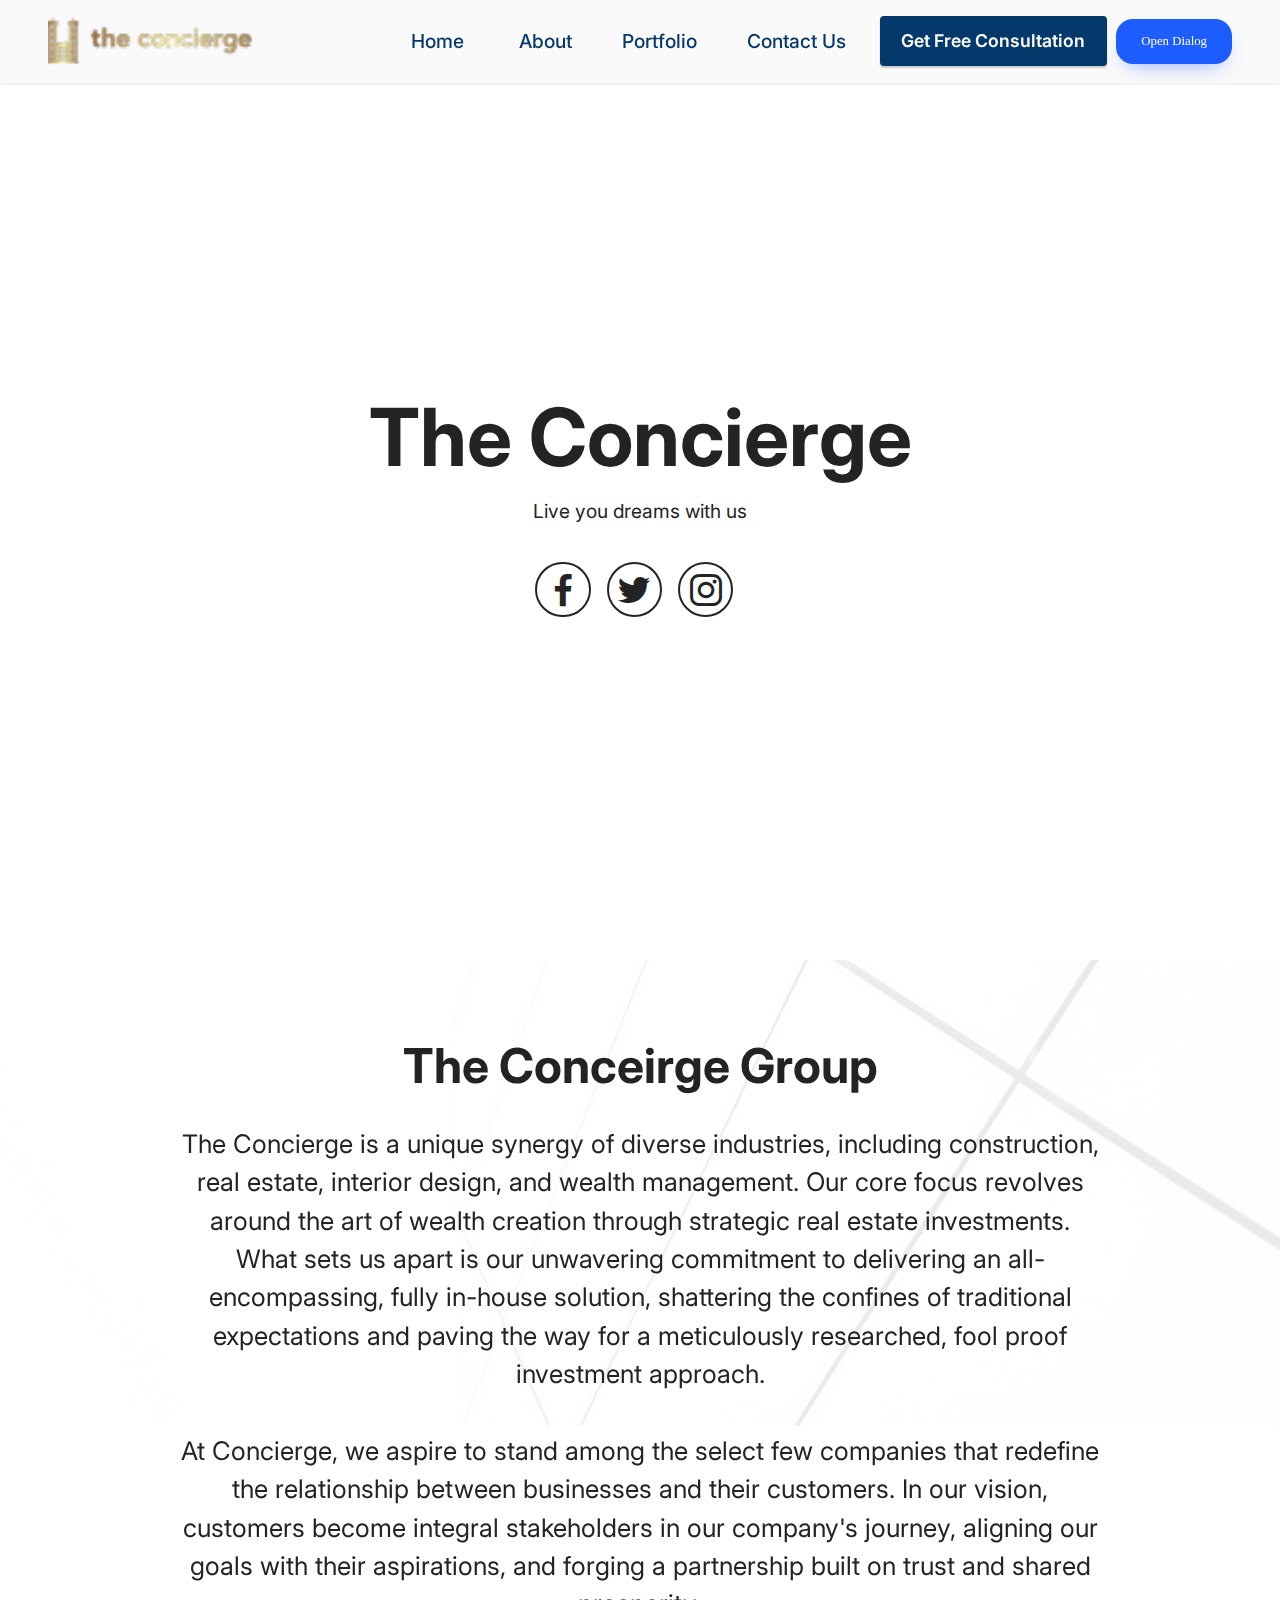
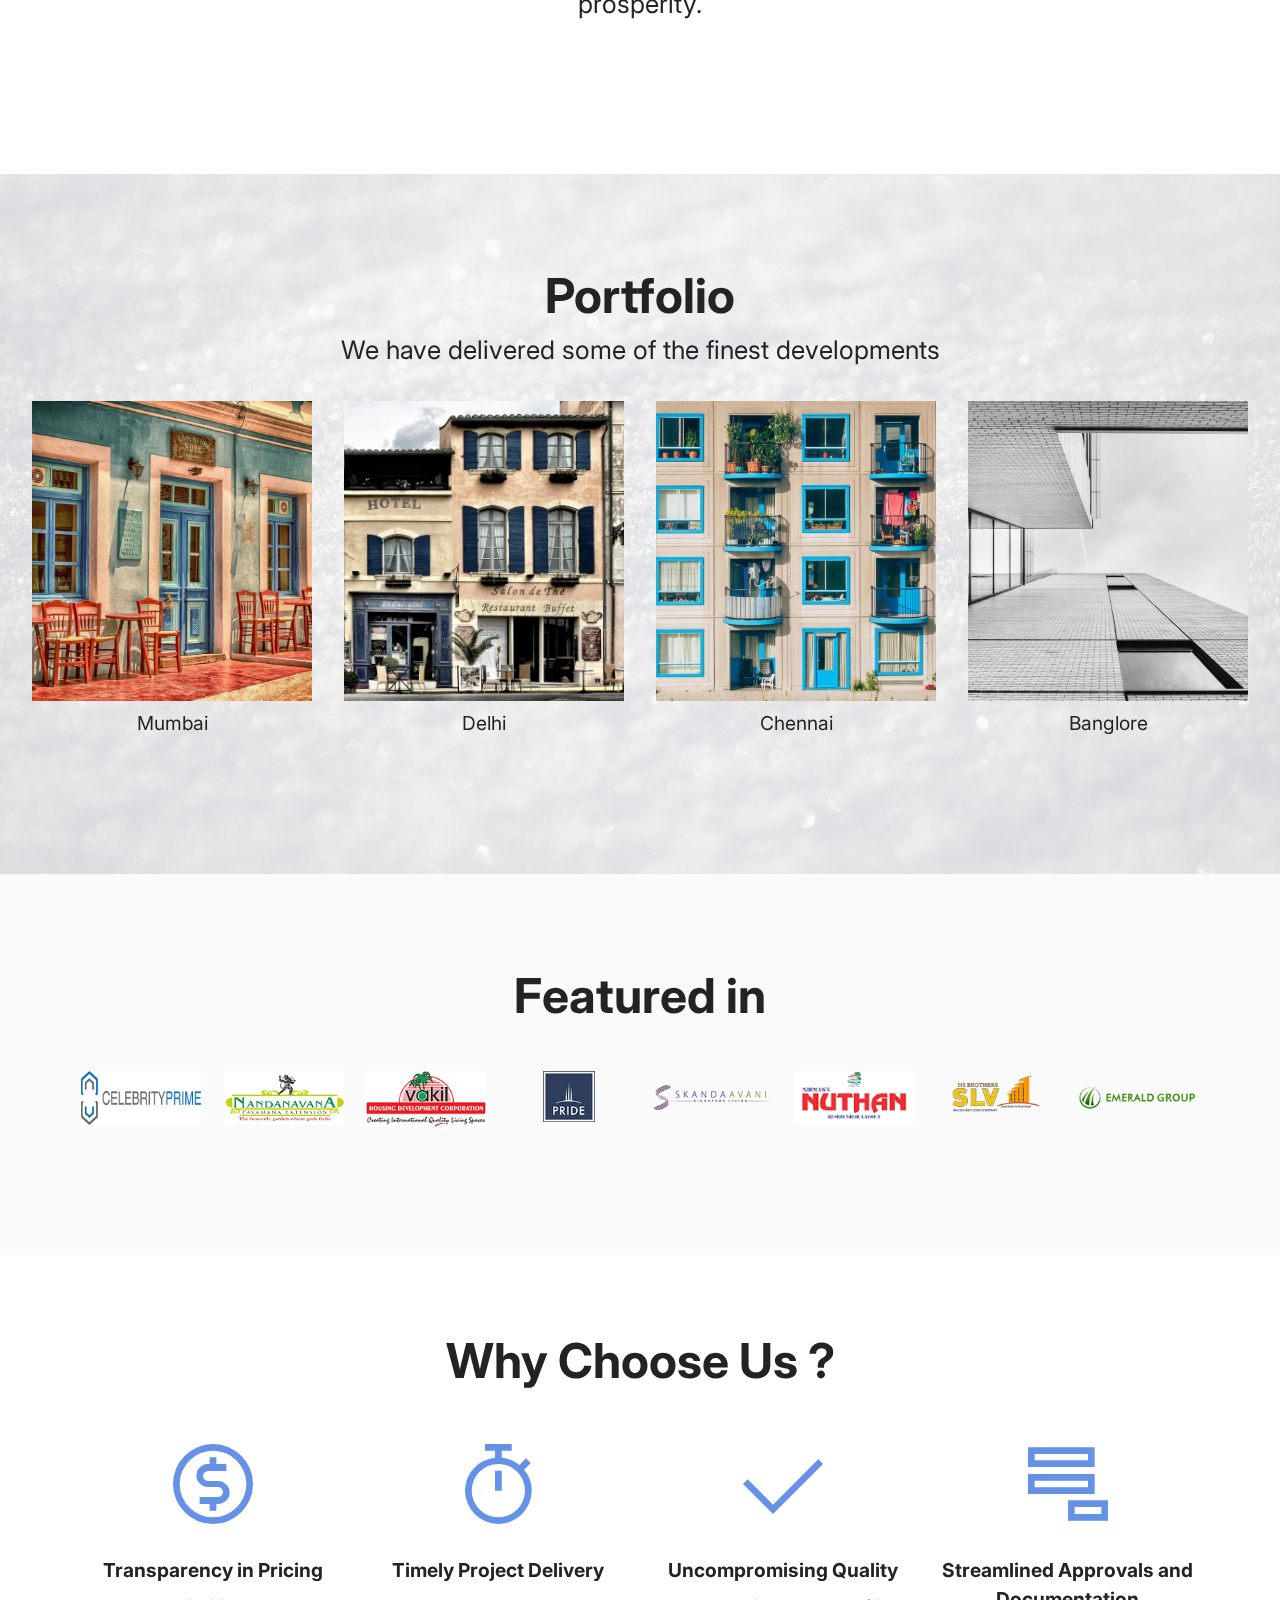
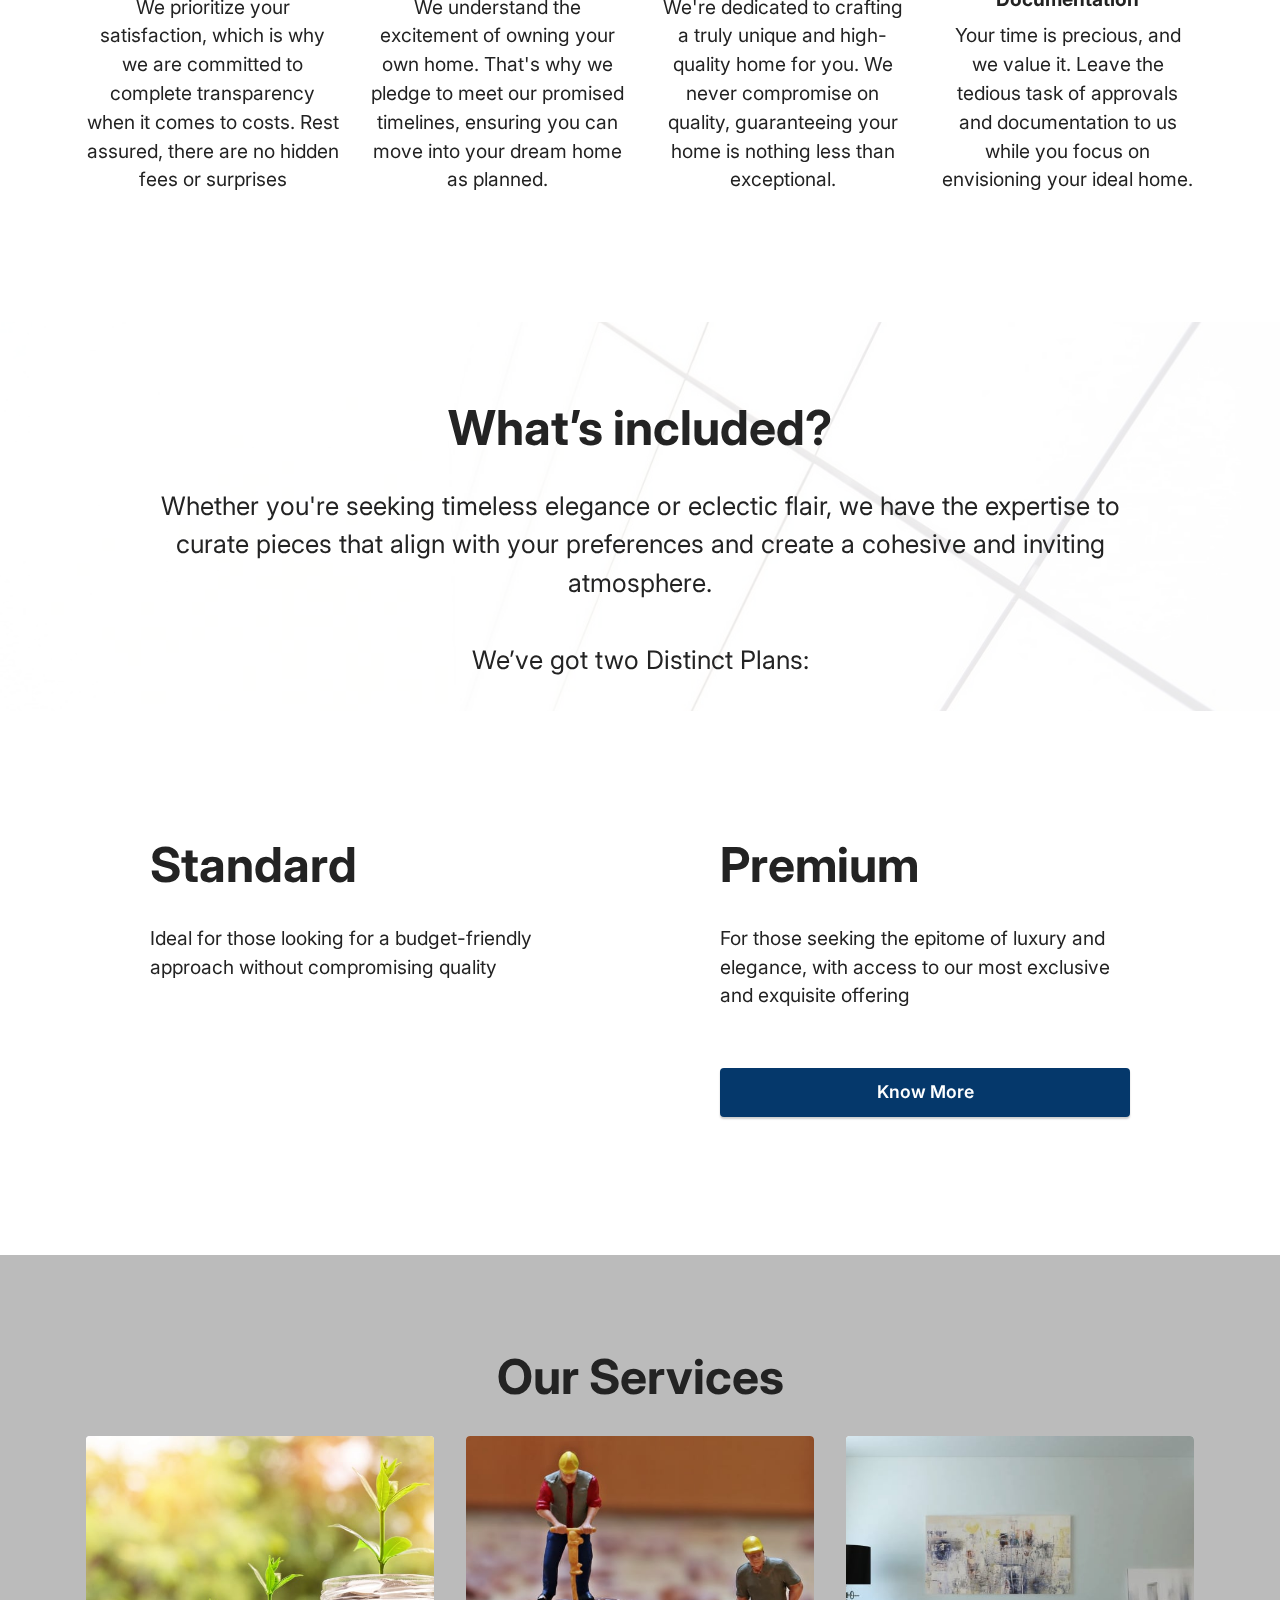
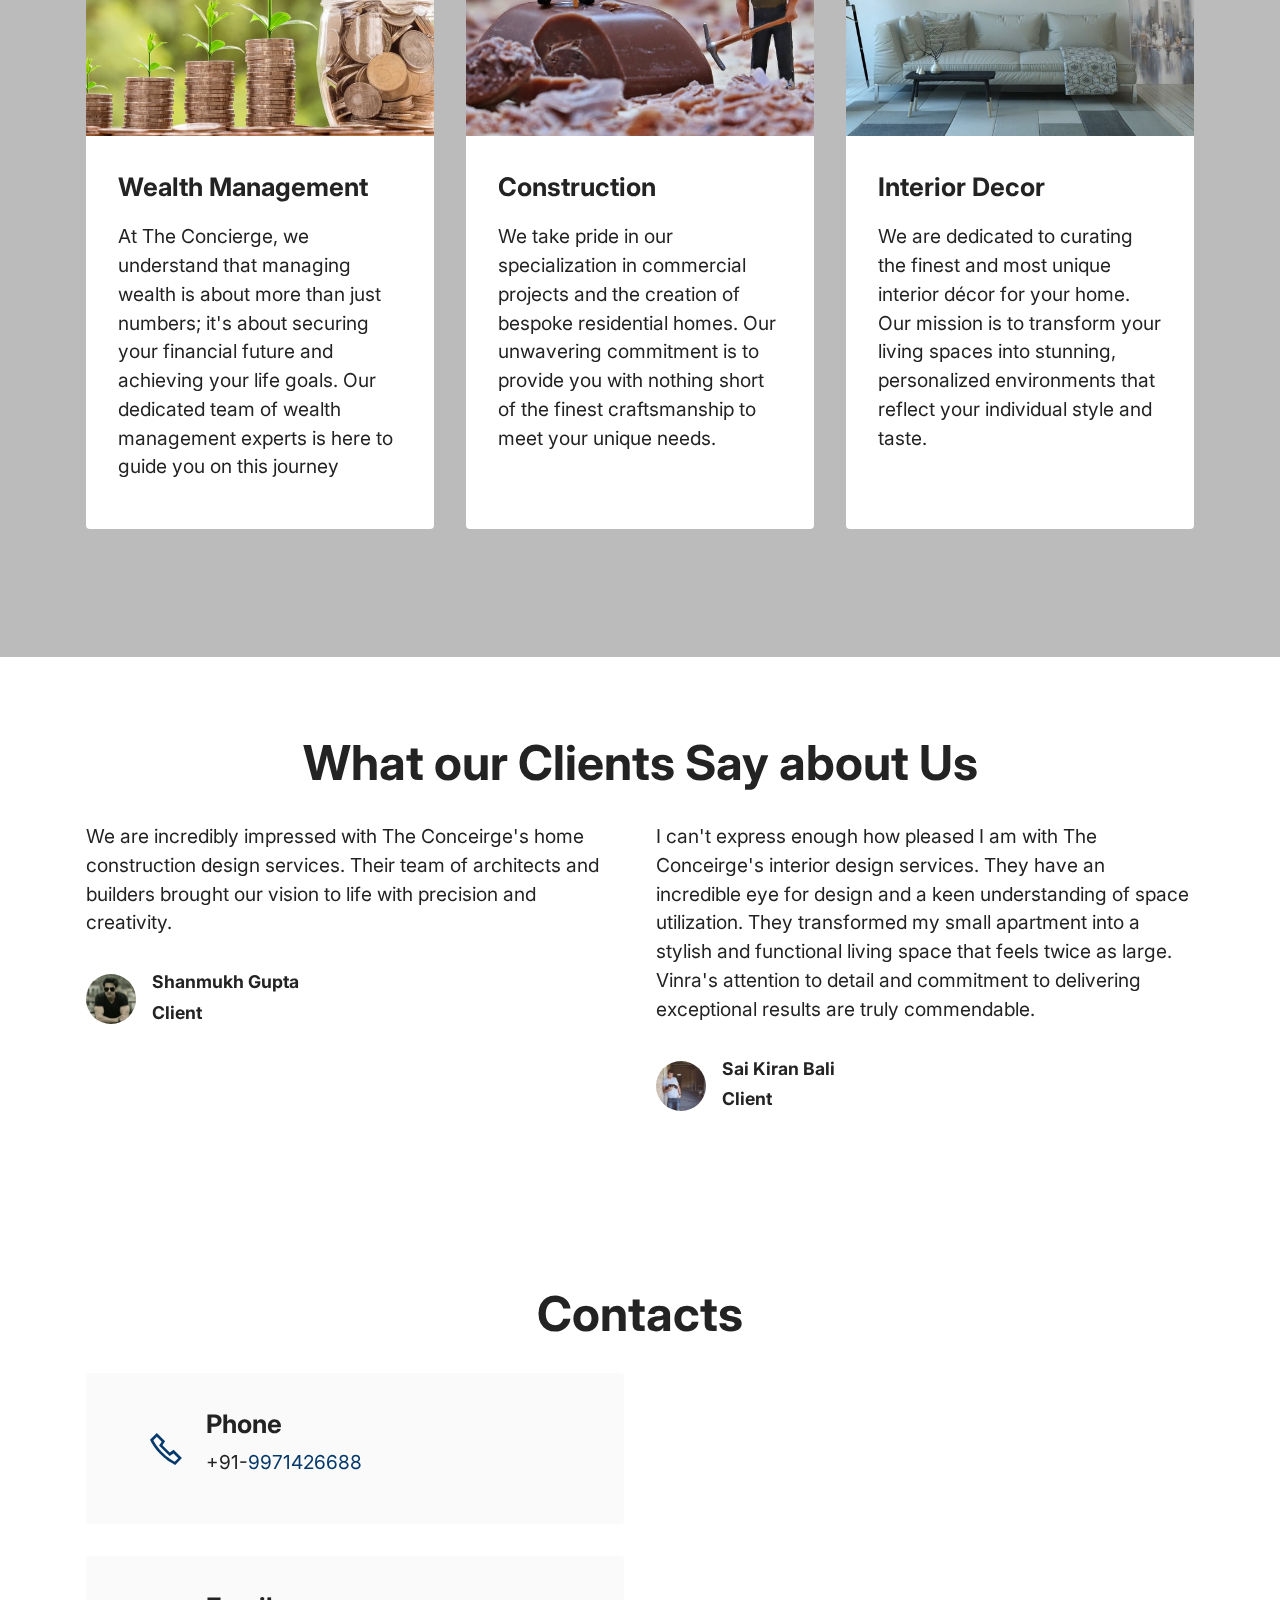
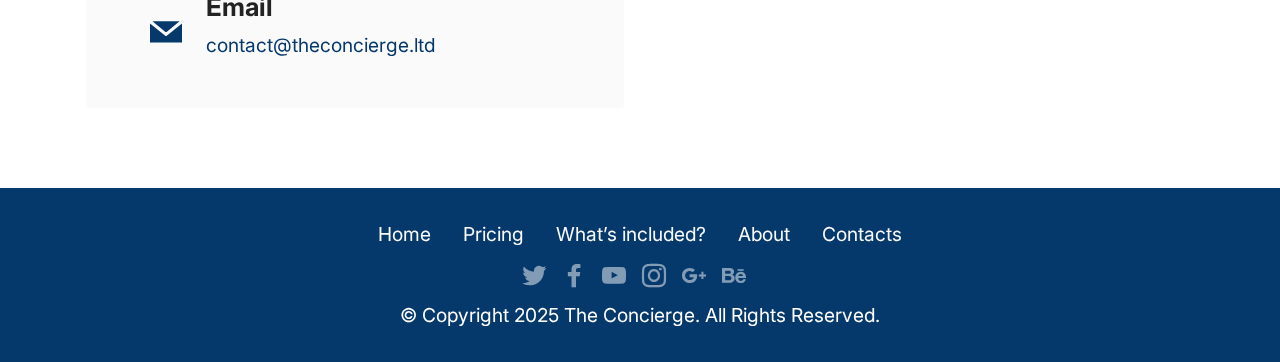
==== commit f48b7b9b: "commit" ====
--- a/index.html
+++ b/index.html
@@ -19,6 +19,7 @@
   <link rel="stylesheet" href="assets/dropdown/css/style.css">
   <link rel="stylesheet" href="assets/socicon/css/styles.css">
   <link rel="stylesheet" href="assets/theme/css/style.css">
+  <link rel="stylesheet" href="./style.css" type="text/css">
   <link rel="preload" href="https://fonts.googleapis.com/css?family=Inter:100,200,300,400,500,600,700,800,900&display=swap" as="style" onload="this.onload=null;this.rel='stylesheet'">
   <noscript><link rel="stylesheet" href="https://fonts.googleapis.com/css?family=Inter:100,200,300,400,500,600,700,800,900&display=swap"></noscript>
   <link rel="preload" as="style" href="assets/mobirise/css/mbr-additional.css"><link rel="stylesheet" href="assets/mobirise/css/mbr-additional.css" type="text/css">
@@ -56,10 +57,18 @@
                     </li><li class="nav-item"><a class="nav-link link text-primary display-7" href="index.html#contacts3-16">Contact Us</a></li></ul>
                 
                 <div class="navbar-buttons mbr-section-btn"><a class="btn btn-primary display-4" href="contact.html">Get Free Consultation</a></div>
+                <button class="primary" onclick="window.dialog.showModal();">Open Dialog</button>
             </div>
         </div>
     </nav>
 </section>
+
+<dialog id="dialog">
+	<h2>Hello.</h2>
+	<p>A CSS-only modal based on the <a href="https://developer.mozilla.org/es/docs/Web/CSS/::backdrop" target="_blank">::backdrop</a> pseudo-class. Hope you find it helpful.</p>
+	<p>You can also change the styles of the <code>::backdrop</code> from the CSS.</p>
+	<button onclick="window.dialog.close();" aria-label="close" class="x">❌</button>
+</dialog>
 
 <section data-bs-version="5.1" class="header13 cid-tO4TxyNlTw mbr-fullscreen" data-bg-video="https://www.youtube.com/watch?v=fFHy66zbktY" id="header13-1">
 
--- a/style.css
+++ b/style.css
@@ -0,0 +1,119 @@
+@charset "UTF-8";
+/* Please ❤ this if you like it! */
+/* Follow Me https://codepen.io/designfenix */
+/**/
+/**/
+/**/
+/**/
+/**/
+/**/
+/**/
+@import url("https://fonts.googleapis.com/css2?family=Poppins:wght@400;600&display=swap");
+:root {
+  --vs-primary: 29 92 255;
+}
+
+/*Dialog Styles*/
+dialog {
+  padding: 1rem 3rem;
+  background: white;
+  max-width: 400px;
+  padding-top: 2rem;
+  border-radius: 20px;
+  border: 0;
+  box-shadow: 0 5px 30px 0 rgba(0, 0, 0, 0.1);
+  -webkit-animation: fadeIn 1s ease both;
+          animation: fadeIn 1s ease both;
+}
+dialog::-webkit-backdrop {
+  -webkit-animation: fadeIn 1s ease both;
+          animation: fadeIn 1s ease both;
+  background: rgba(255, 255, 255, 0.4);
+  z-index: 2;
+  -webkit-backdrop-filter: blur(20px);
+          backdrop-filter: blur(20px);
+}
+dialog::backdrop {
+  -webkit-animation: fadeIn 1s ease both;
+          animation: fadeIn 1s ease both;
+  background: rgba(255, 255, 255, 0.4);
+  z-index: 2;
+  -webkit-backdrop-filter: blur(20px);
+          backdrop-filter: blur(20px);
+}
+dialog .x {
+  filter: grayscale(1);
+  border: none;
+  background: none;
+  position: absolute;
+  top: 15px;
+  right: 10px;
+  transition: ease filter, transform 0.3s;
+  cursor: pointer;
+  transform-origin: center;
+}
+dialog .x:hover {
+  filter: grayscale(0);
+  transform: scale(1.1);
+}
+dialog h2 {
+  font-weight: 600;
+  font-size: 2rem;
+  padding-bottom: 1rem;
+}
+dialog p {
+  font-size: 1rem;
+  line-height: 1.3rem;
+  padding: 0.5rem 0;
+}
+dialog p a:visited {
+  color: rgb(var(--vs-primary));
+}
+
+/*General Styles*/
+/* body {
+  height: 100vh;
+  display: flex;
+  align-items: center;
+  justify-content: center;
+  font-family: Poppins, sans-serif;
+  background: url(https://images.unsplash.com/photo-1574169208507-84376144848b?ixlib=rb-1.2.1&ixid=MnwxMjA3fDB8MHxwaG90by1wYWdlfHx8fGVufDB8fHx8&auto=format&fit=crop&w=879&q=80) no-repeat center center;
+  background-size: cover;
+} */
+
+button.primary {
+  display: inline-block;
+  font-size: 0.8rem;
+  color: #fff !important;
+  background: rgb(var(--vs-primary)/100%);
+  padding: 13px 25px;
+  border-radius: 17px;
+  transition: background-color 0.1s ease;
+  box-sizing: border-box;
+  transition: all 0.25s ease;
+  border: 0;
+  cursor: pointer;
+  box-shadow: 0 10px 20px -10px rgb(var(--vs-primary)/50%);
+}
+button.primary:hover {
+  box-shadow: 0 20px 20px -10px rgb(var(--vs-primary)/50%);
+  transform: translateY(-5px);
+}
+
+@-webkit-keyframes fadeIn {
+  from {
+    opacity: 0;
+  }
+  to {
+    opacity: 1;
+  }
+}
+
+@keyframes fadeIn {
+  from {
+    opacity: 0;
+  }
+  to {
+    opacity: 1;
+  }
+}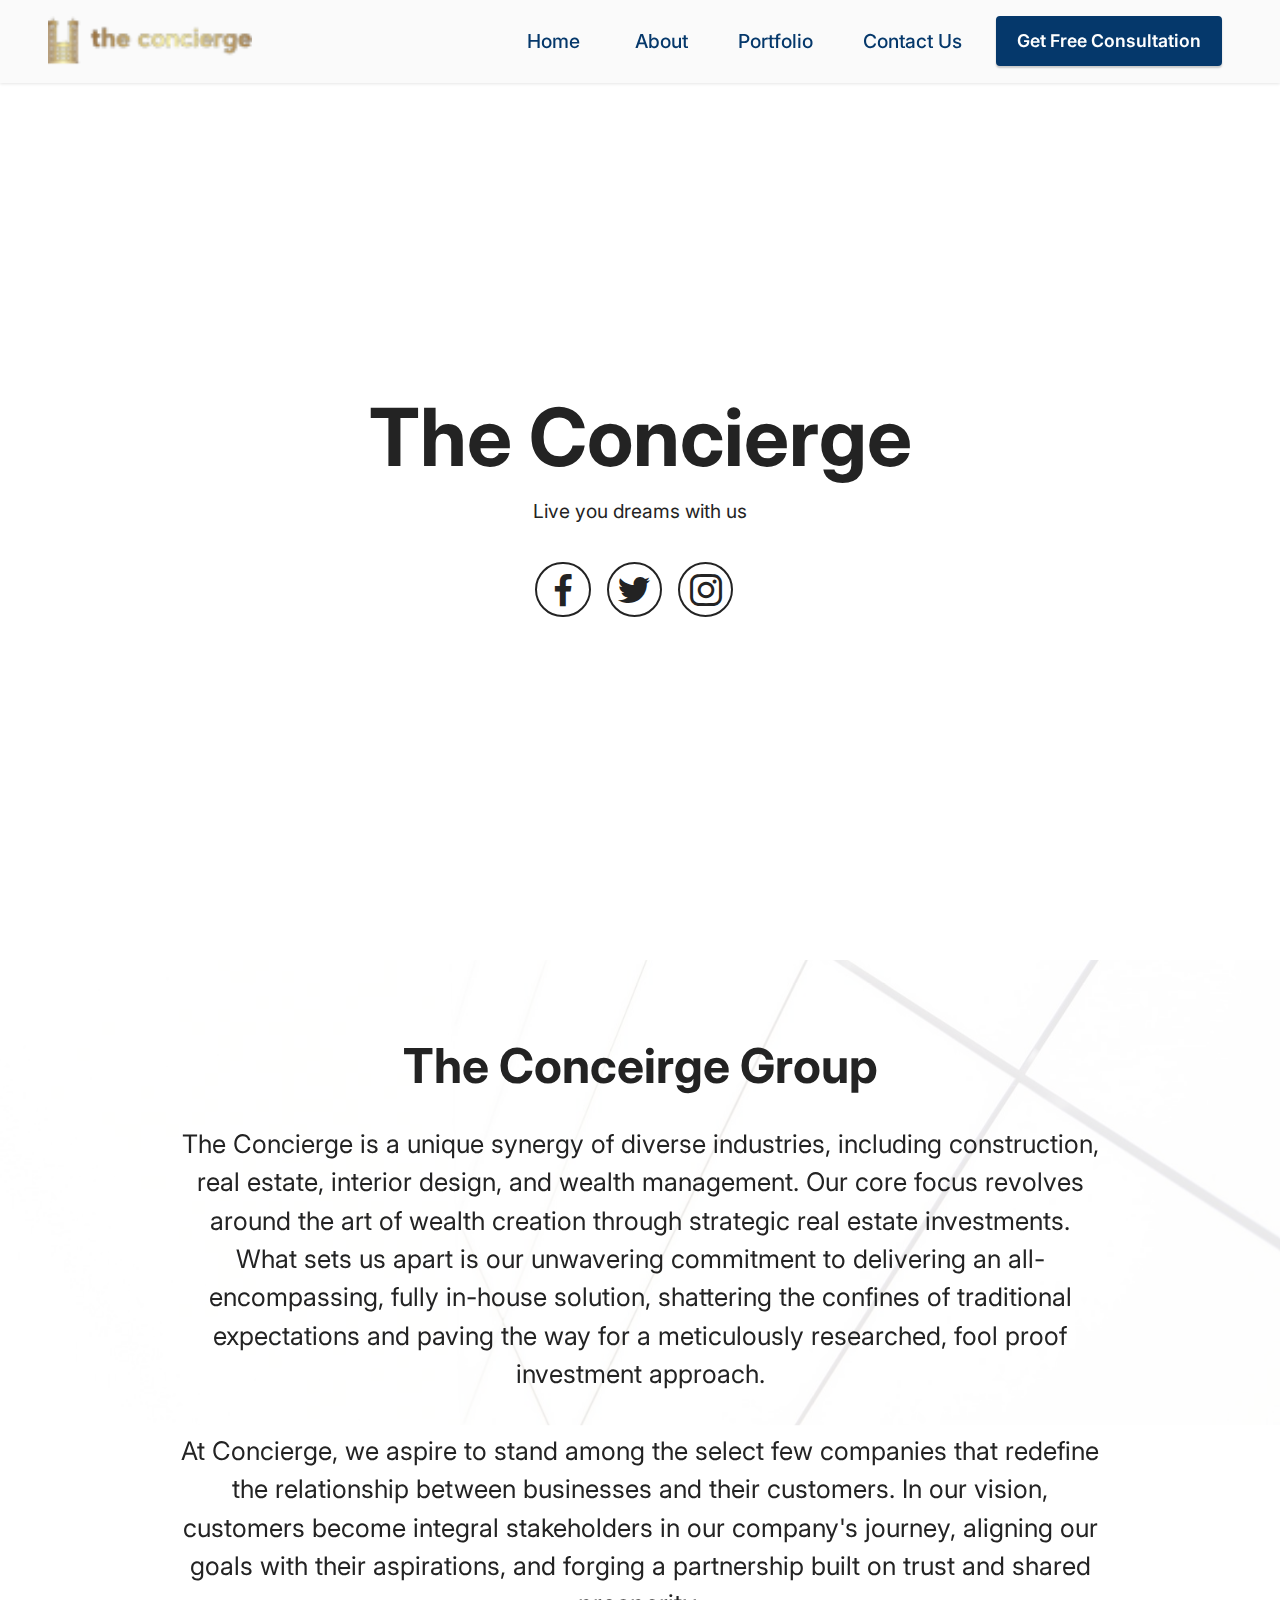
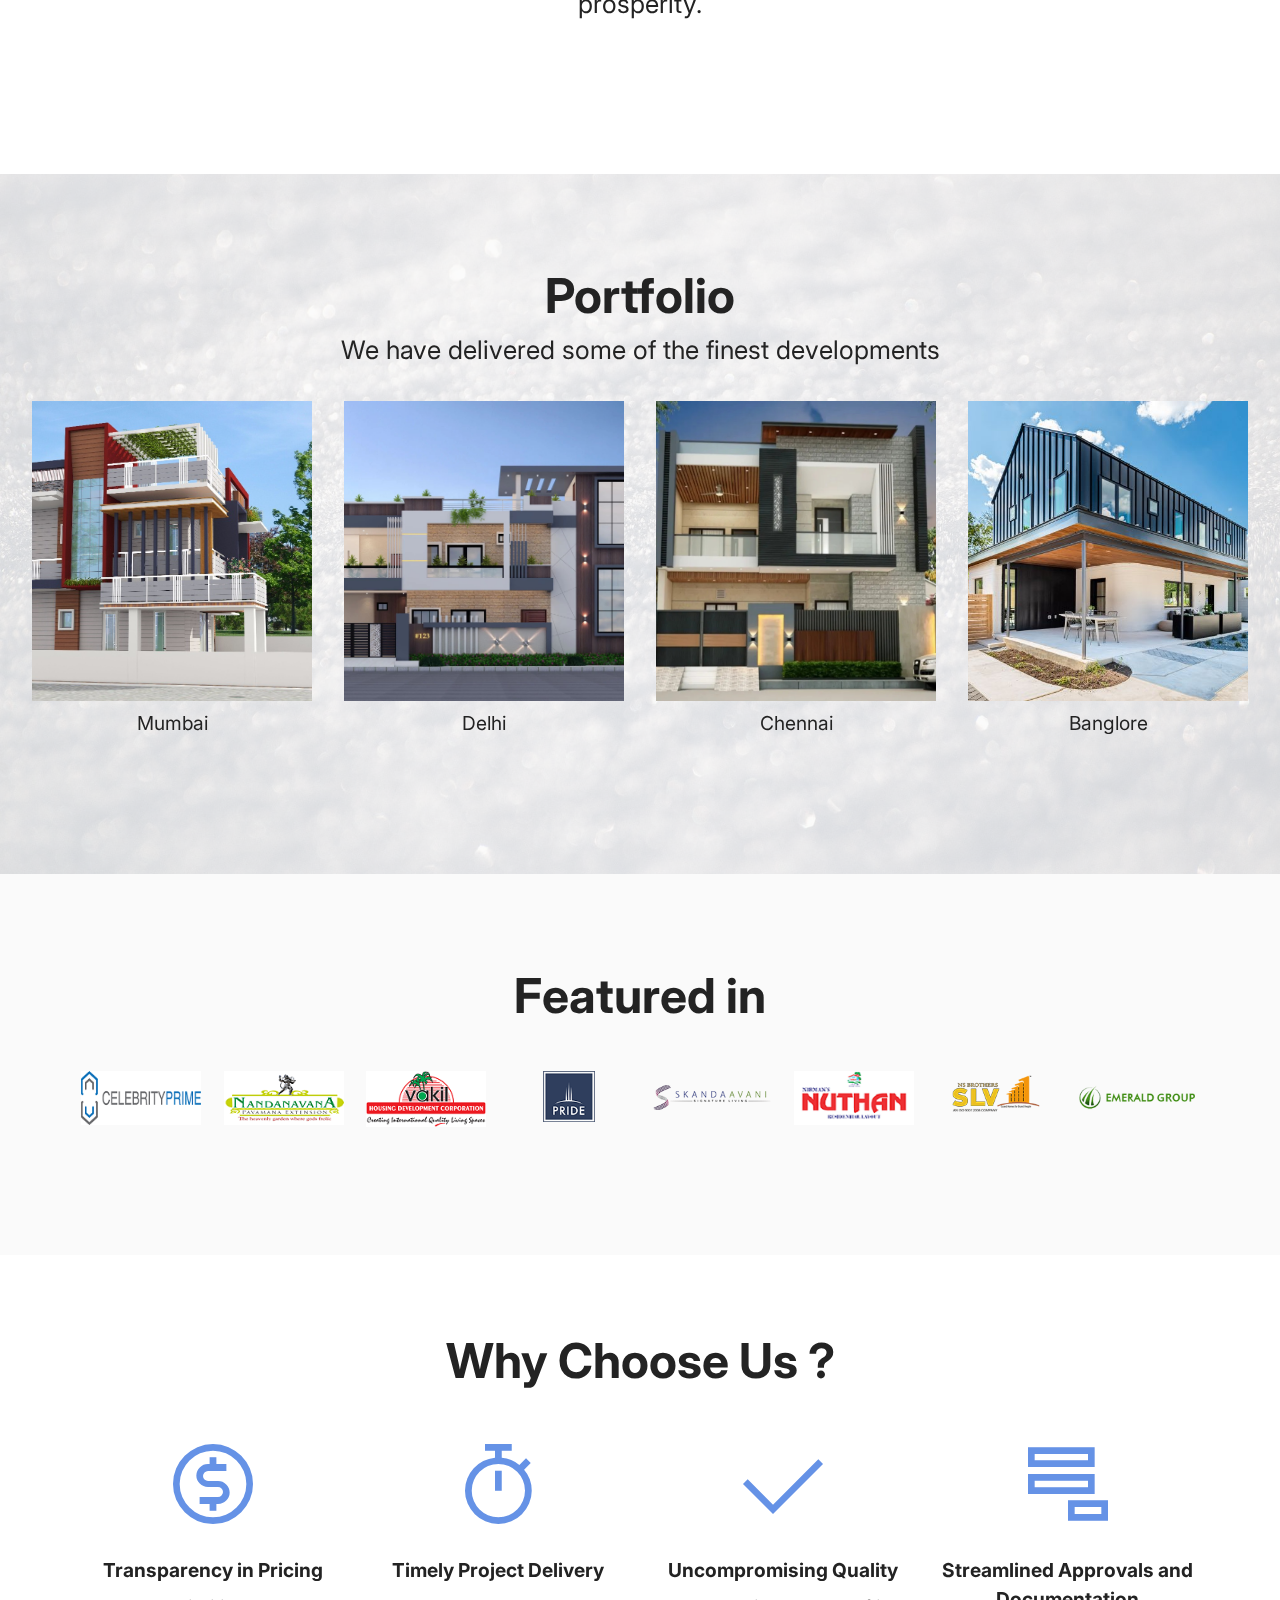
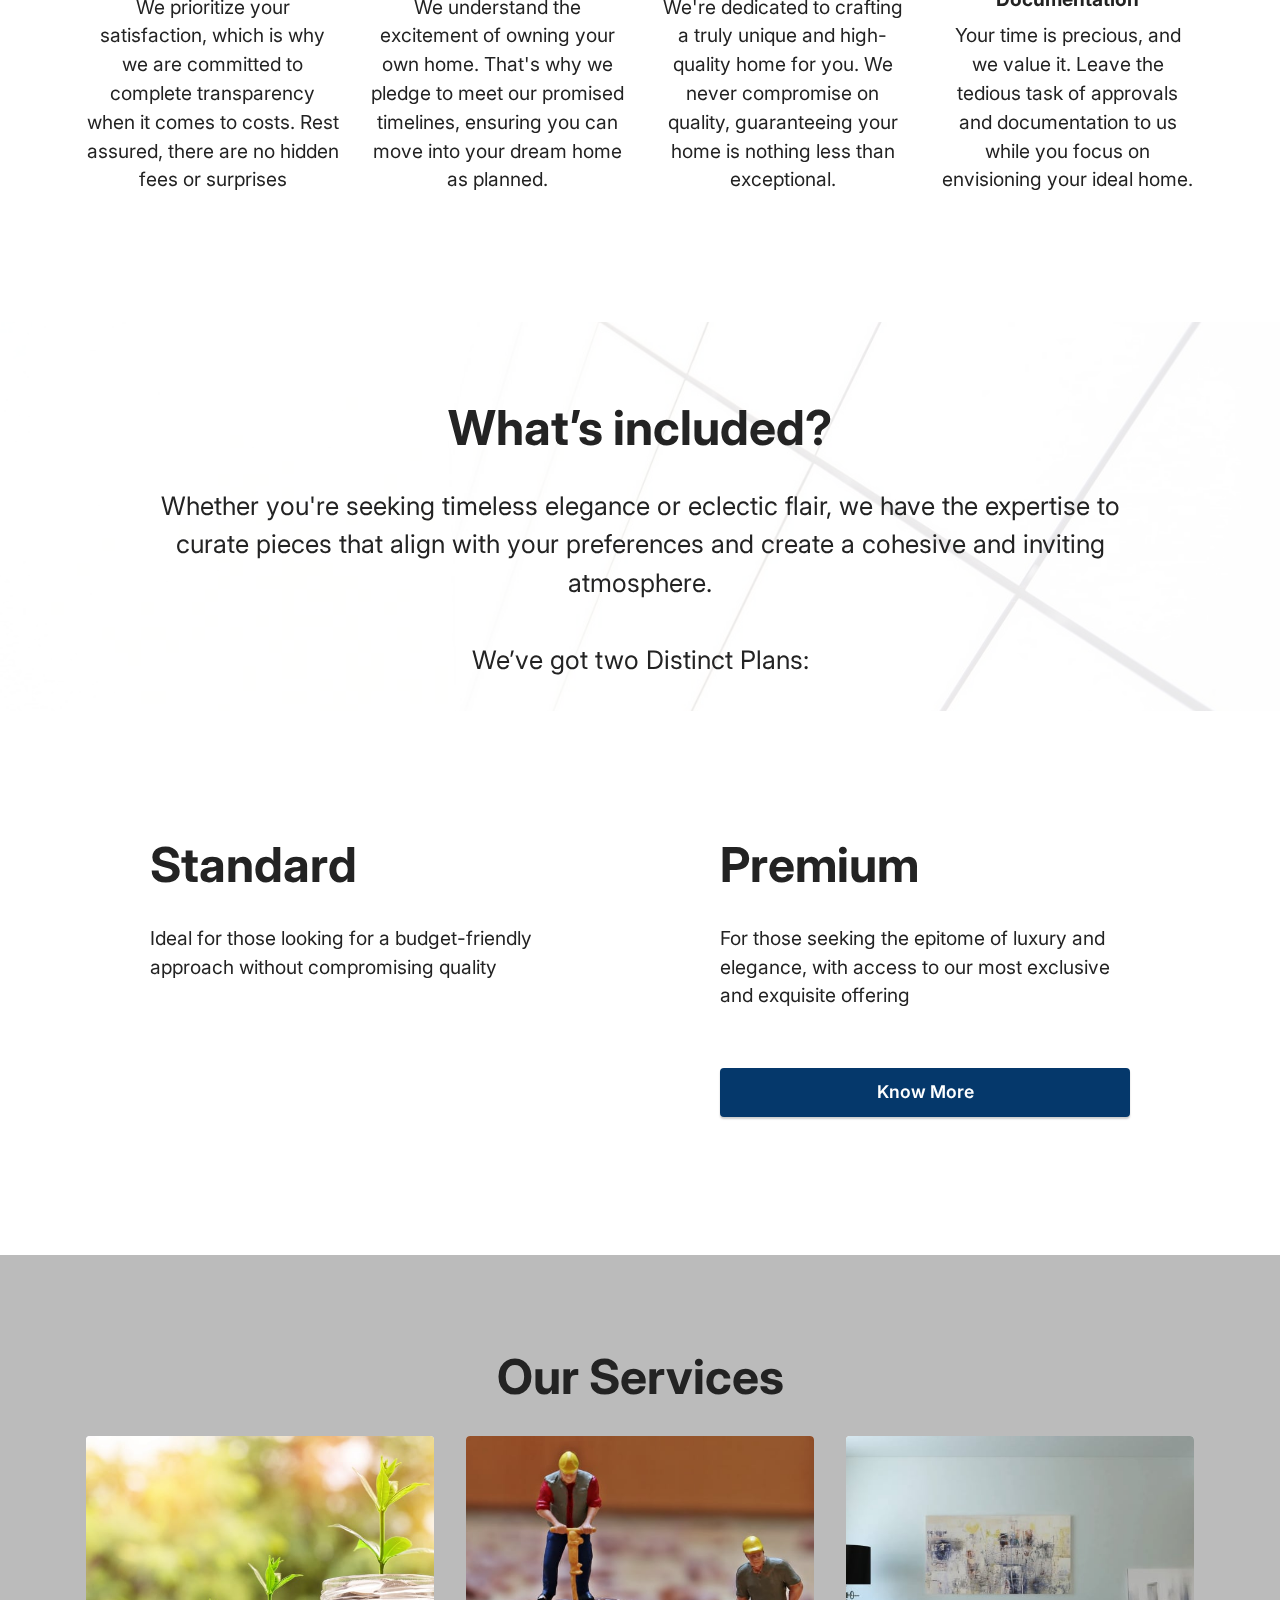
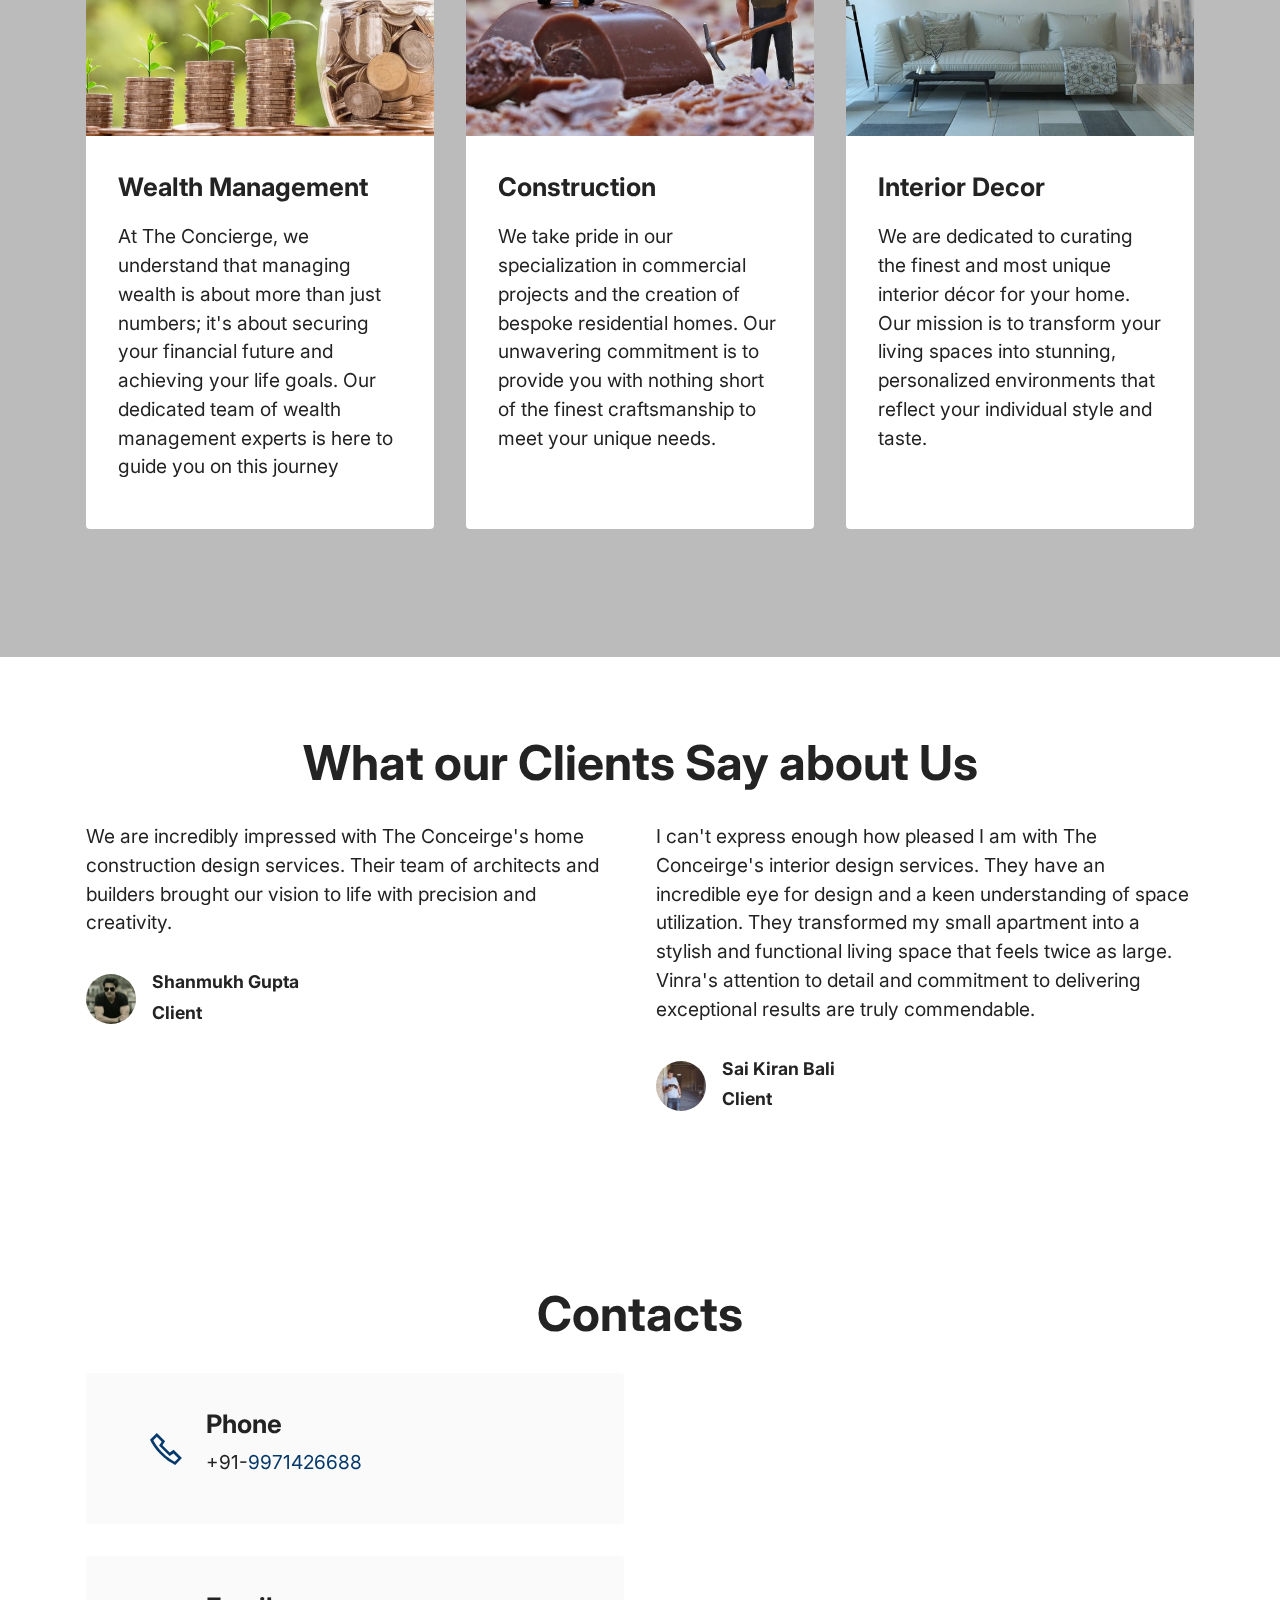
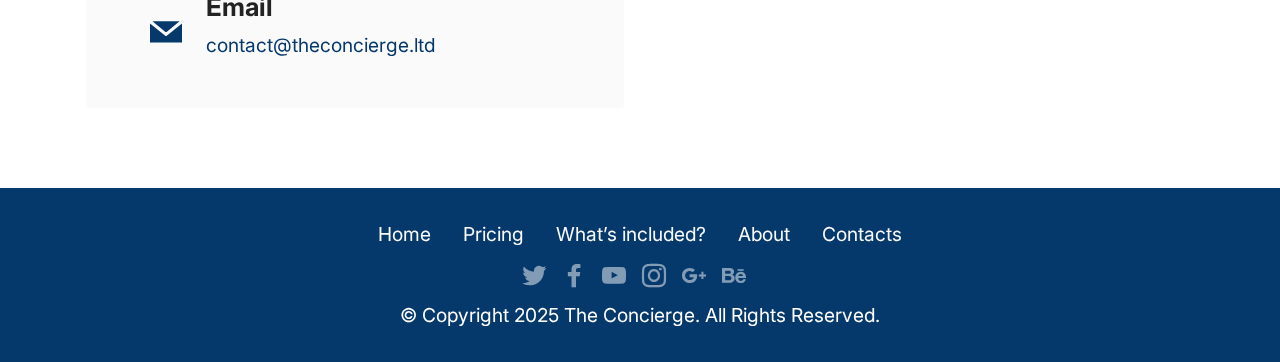
==== commit 939eeb69: "images updats" ====
--- a/index.html
+++ b/index.html
@@ -56,18 +56,31 @@
                     <li class="nav-item"><a class="nav-link link text-primary display-7" href="index.html#gallery6-1g">Portfolio</a>
                     </li><li class="nav-item"><a class="nav-link link text-primary display-7" href="index.html#contacts3-16">Contact Us</a></li></ul>
                 
-                <div class="navbar-buttons mbr-section-btn"><a class="btn btn-primary display-4" href="contact.html">Get Free Consultation</a></div>
-                <button class="primary" onclick="window.dialog.showModal();">Open Dialog</button>
+                <div class="navbar-buttons mbr-section-btn"><a class="btn btn-primary display-4"  onclick="window.dialog.showModal();">Get Free Consultation</a></div>
+                <!-- <button class="primary" onclick="window.dialog.showModal();">Open Dialog</button> -->
             </div>
         </div>
     </nav>
 </section>
 
 <dialog id="dialog">
-	<h2>Hello.</h2>
-	<p>A CSS-only modal based on the <a href="https://developer.mozilla.org/es/docs/Web/CSS/::backdrop" target="_blank">::backdrop</a> pseudo-class. Hope you find it helpful.</p>
-	<p>You can also change the styles of the <code>::backdrop</code> from the CSS.</p>
-	<button onclick="window.dialog.close();" aria-label="close" class="x">❌</button>
+    <h2>Contact Us</h2>
+<form action="https://formspree.io/f/myyqbrva" method="POST">
+        <label for="name">Name:</label>
+        <input type="text" id="name" name="name" required>
+        
+        <label for="email">Email:</label>
+        <input type="email" id="email" name="email" required>
+        
+        <label for="phone">Phone Number:</label>
+        <input type="tel" id="phone" name="phone" required>
+        
+        <label for="subject">Subject:</label>
+        <input type="text" id="subject" name="subject" required>
+        
+        <button type="submit" class="primary">Submit</button>
+    </form> 
+    <button onclick="window.dialog.close();" aria-label="close" class="x">❌</button>
 </dialog>
 
 <section data-bs-version="5.1" class="header13 cid-tO4TxyNlTw mbr-fullscreen" data-bg-video="https://www.youtube.com/watch?v=fFHy66zbktY" id="header13-1">
@@ -364,7 +377,7 @@
                             For those seeking the epitome of luxury and elegance, with access to our most exclusive and exquisite offering<br>
                         </p>
                     </div>
-                    <div class="mbr-section-btn"><a class="btn btn-primary display-4" href="contact.html#form4-e">Know More</a></div>
+                    <div class="mbr-section-btn"><a class="btn btn-primary display-4" onclick="window.dialog.showModal();">Know More</a></div>
                 </div>
             </div>
         </div>
--- a/style.css
+++ b/style.css
@@ -55,6 +55,24 @@
 dialog .x:hover {
   filter: grayscale(0);
   transform: scale(1.1);
+}
+
+dialog form {
+  margin-top: 1rem;
+}
+
+dialog form label {
+  display: block;
+  font-weight: 600;
+  margin-bottom: 0.5rem;
+}
+
+dialog form input {
+  width: 100%;
+  padding: 0.5rem;
+  margin-bottom: 1rem;
+  border: 1px solid #ccc;
+  border-radius: 5px;
 }
 dialog h2 {
   font-weight: 600;
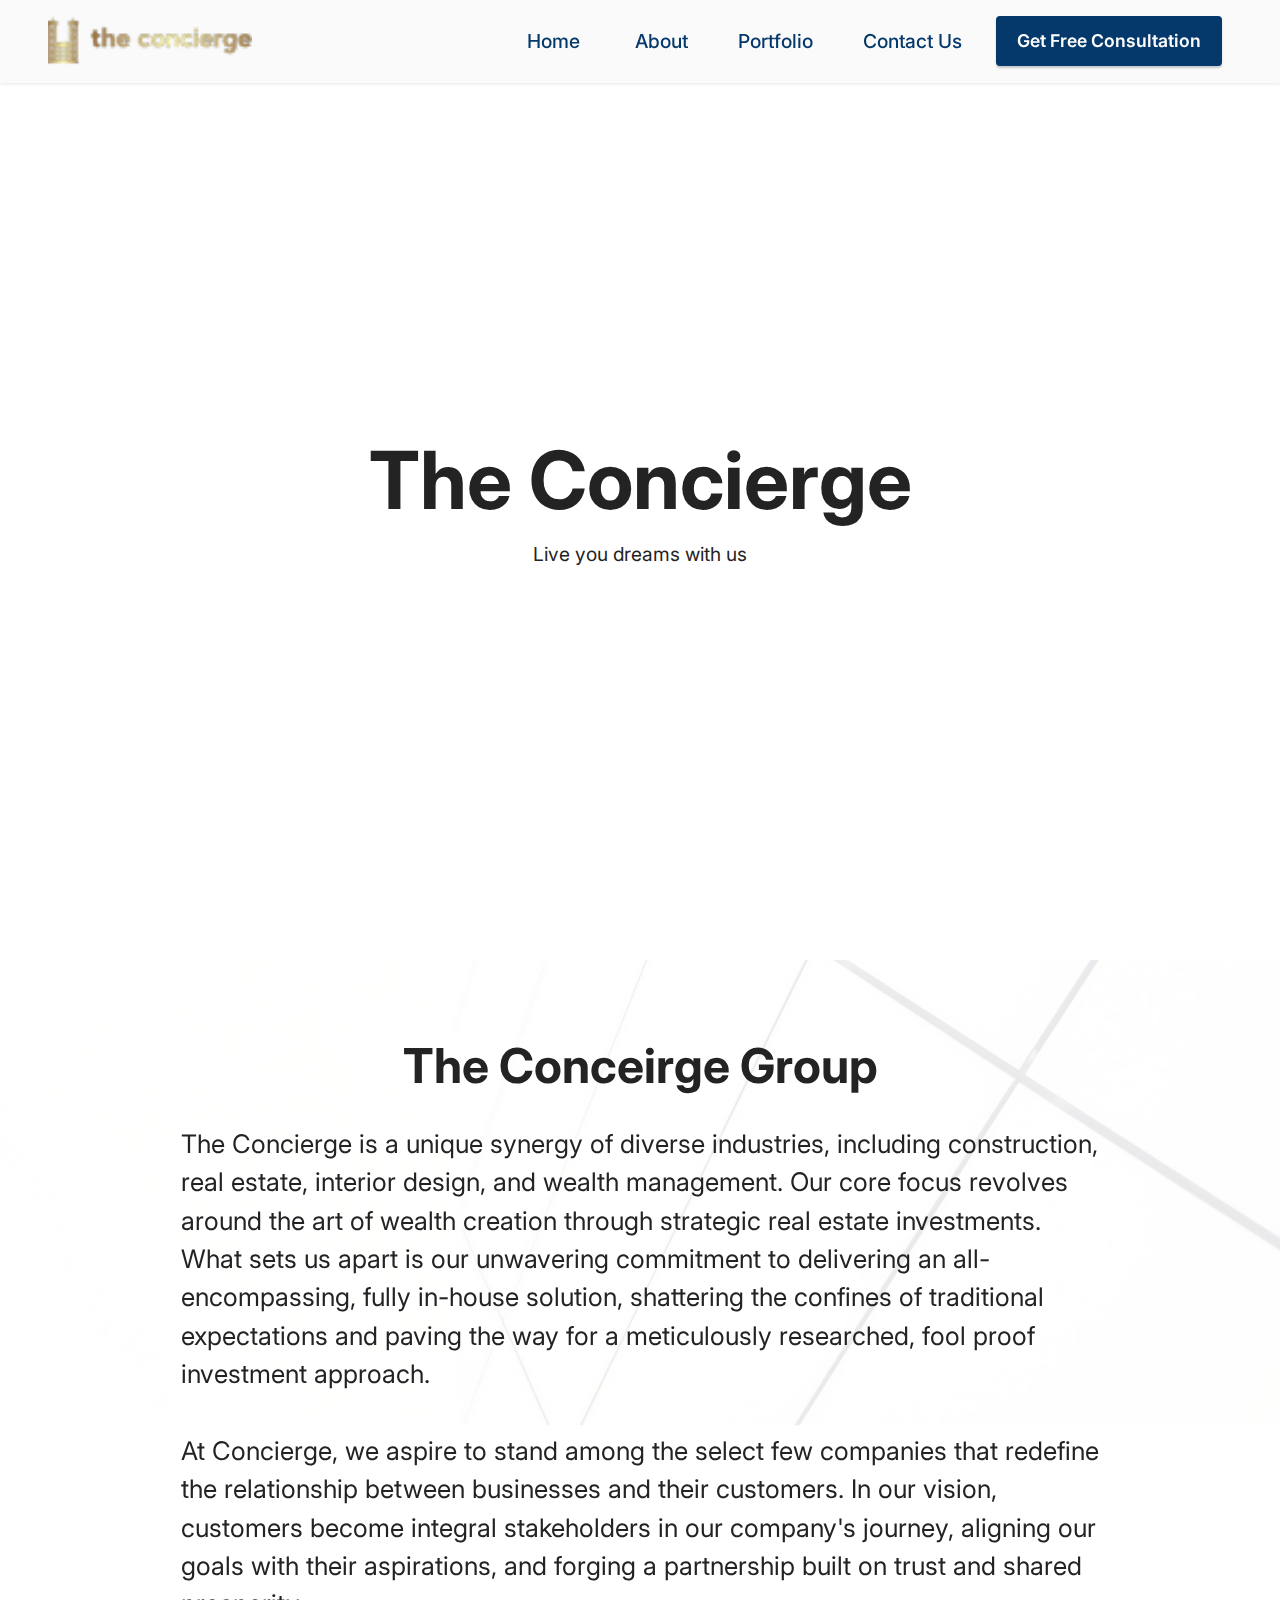
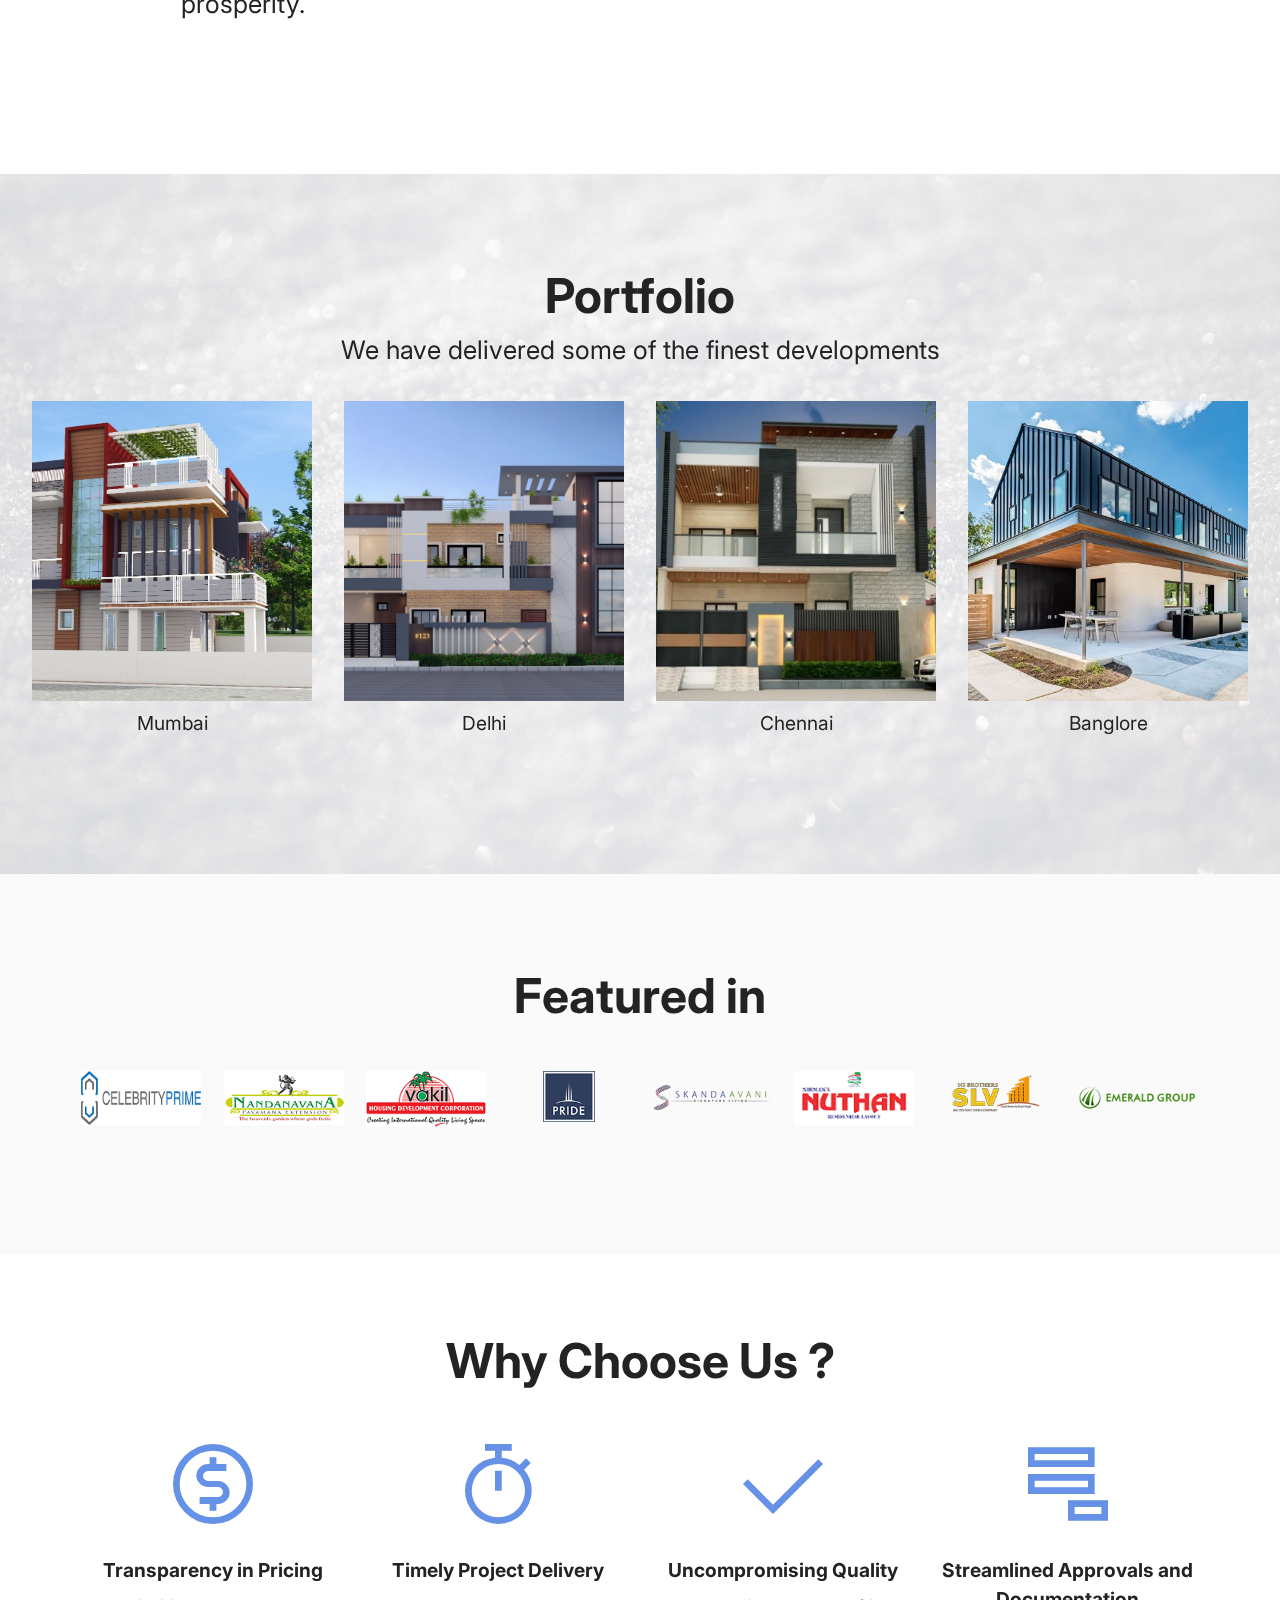
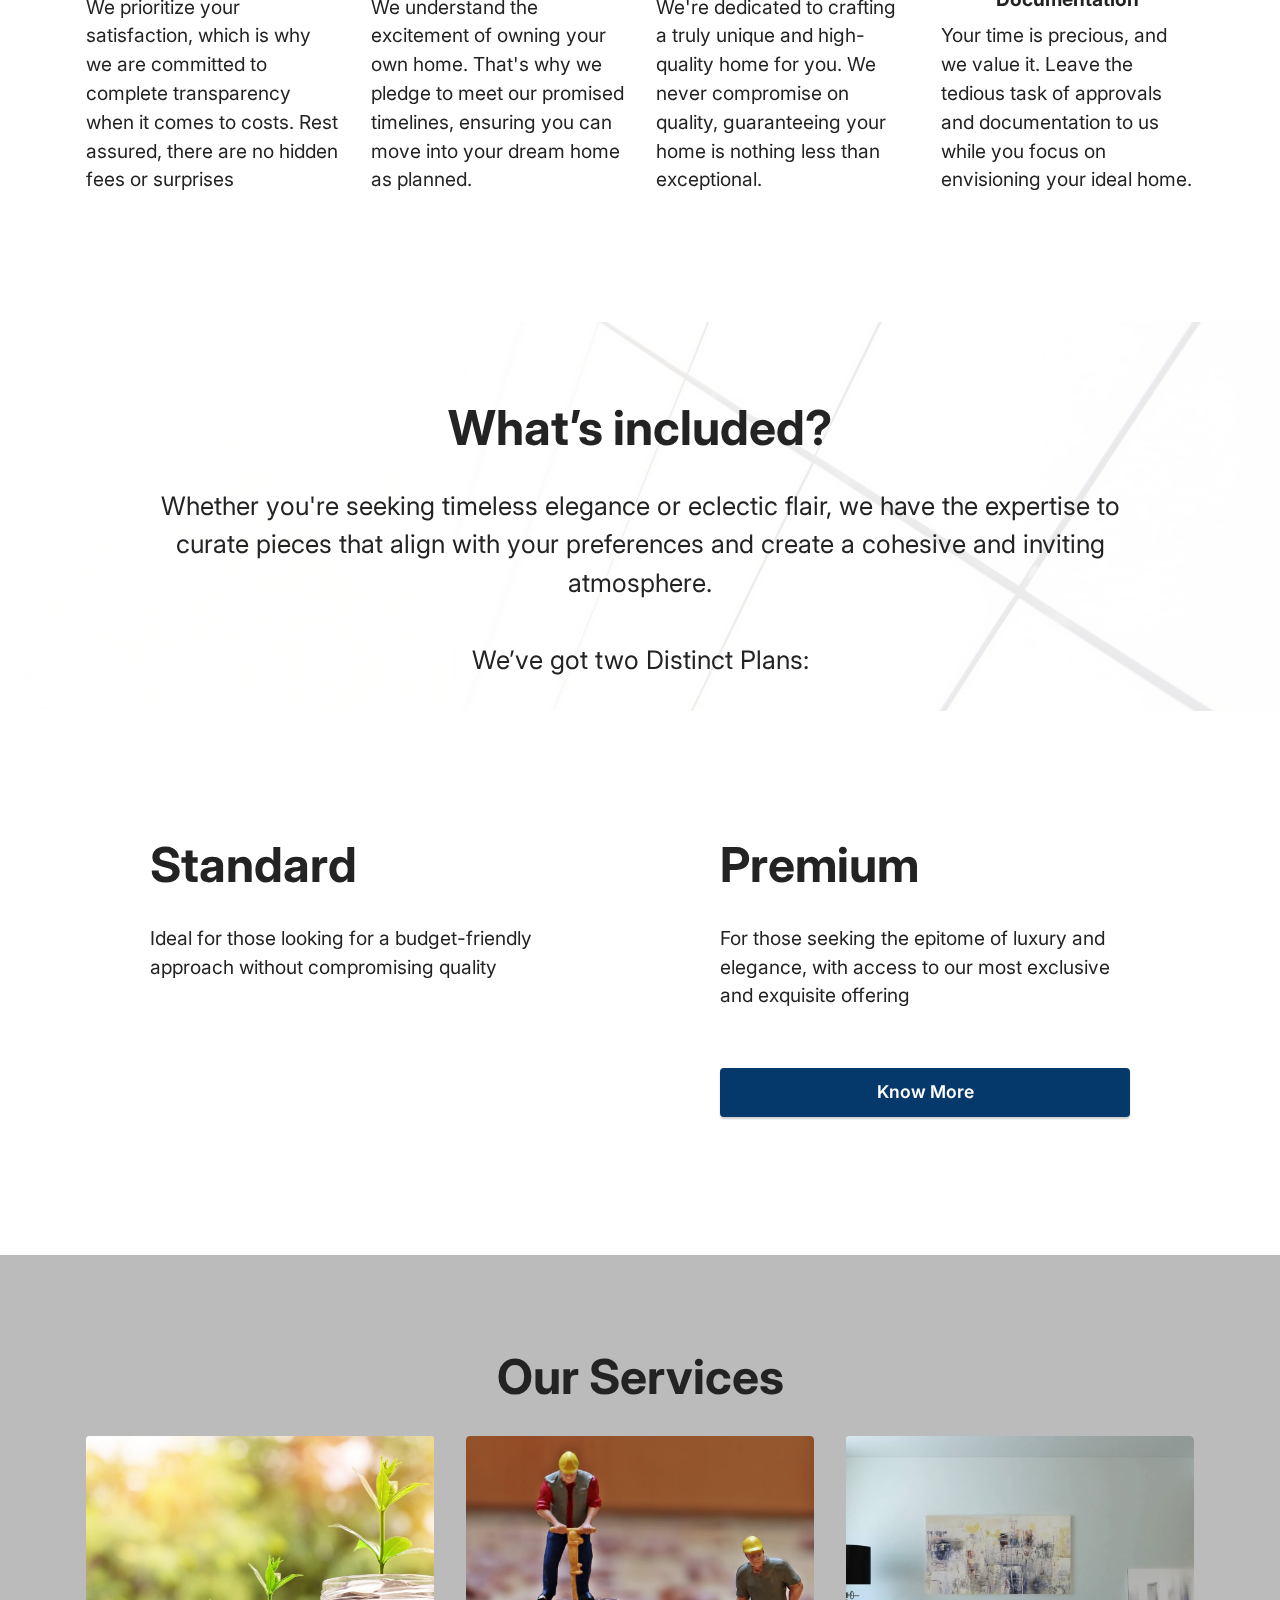
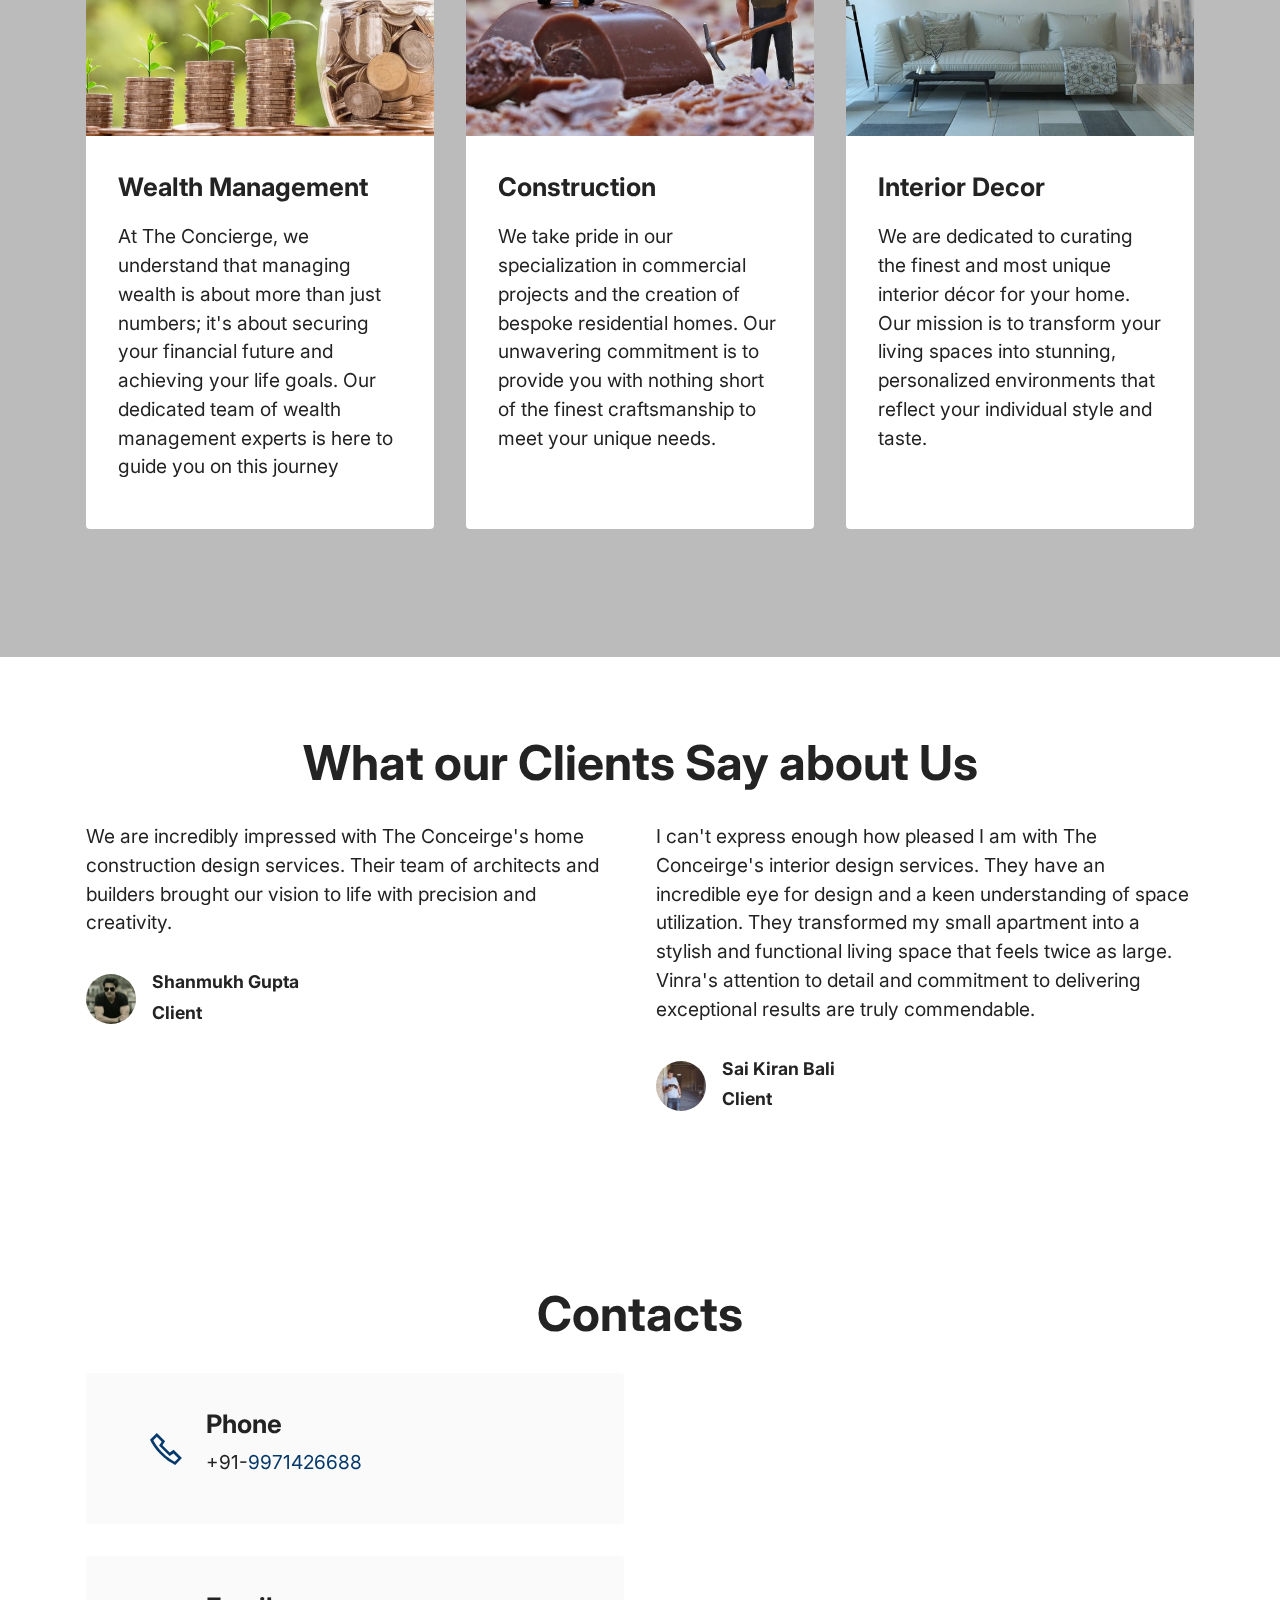
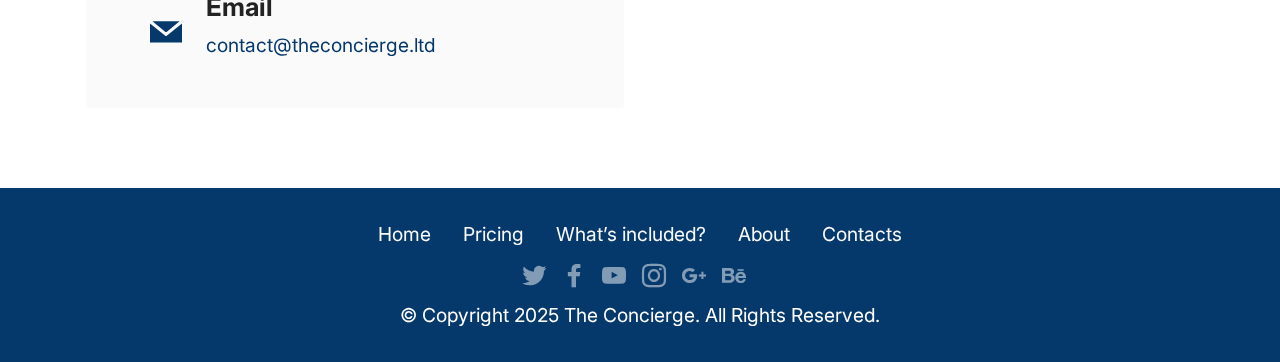
==== commit 12b9e869: "css left" ====
--- a/index.html
+++ b/index.html
@@ -98,25 +98,6 @@
                 <p class="mbr-text mbr-fonts-style mb-3 display-7">
                     Live you dreams with us</p>
                 
-                <div class="social-row display-7 mt-5">
-                    <div class="soc-item">
-                        <a href="https://twitter.com/" target="_blank">
-                            <span class="mbr-iconfont socicon socicon-facebook"></span>
-                        </a>
-                    </div>
-                    <div class="soc-item">
-                        <a href="https://twitter.com/" target="_blank">
-                            <span class="mbr-iconfont socicon socicon-twitter"></span>
-                        </a>
-                    </div>
-                    <div class="soc-item">
-                        <a href="https://twitter.com/" target="_blank">
-                            <span class="mbr-iconfont socicon socicon-instagram"></span>
-                        </a>
-                    </div>
-                    
-                    
-                </div>
             </div>
         </div>
     </div>
--- a/assets/mobirise/css/mbr-additional.css
+++ b/assets/mobirise/css/mbr-additional.css
@@ -1075,6 +1075,10 @@
 }
 .cid-tO4VFIviH7 .mbr-fallback-image.disabled {
   display: none;
+}
+
+.cid-tO4VFIviH7 .mbr-section-subtitle {
+  text-align: left;
 }
 .cid-tO4VFIviH7 .mbr-fallback-image {
   display: block;
@@ -1381,6 +1385,9 @@
 .cid-tO4VraIDfY .mbr-fallback-image.disabled {
   display: none;
 }
+.cid-tO4VraIDfY .card-text {
+  text-align: left;
+}
 .cid-tO4VraIDfY .mbr-fallback-image {
   display: block;
   background-size: cover;
--- a/assets/mobirise/css/mbr-additional.css
+++ b/assets/mobirise/css/mbr-additional.css
@@ -1075,6 +1075,10 @@
 }
 .cid-tO4VFIviH7 .mbr-fallback-image.disabled {
   display: none;
+}
+
+.cid-tO4VFIviH7 .mbr-section-subtitle {
+  text-align: left;
 }
 .cid-tO4VFIviH7 .mbr-fallback-image {
   display: block;
@@ -1381,6 +1385,9 @@
 .cid-tO4VraIDfY .mbr-fallback-image.disabled {
   display: none;
 }
+.cid-tO4VraIDfY .card-text {
+  text-align: left;
+}
 .cid-tO4VraIDfY .mbr-fallback-image {
   display: block;
   background-size: cover;
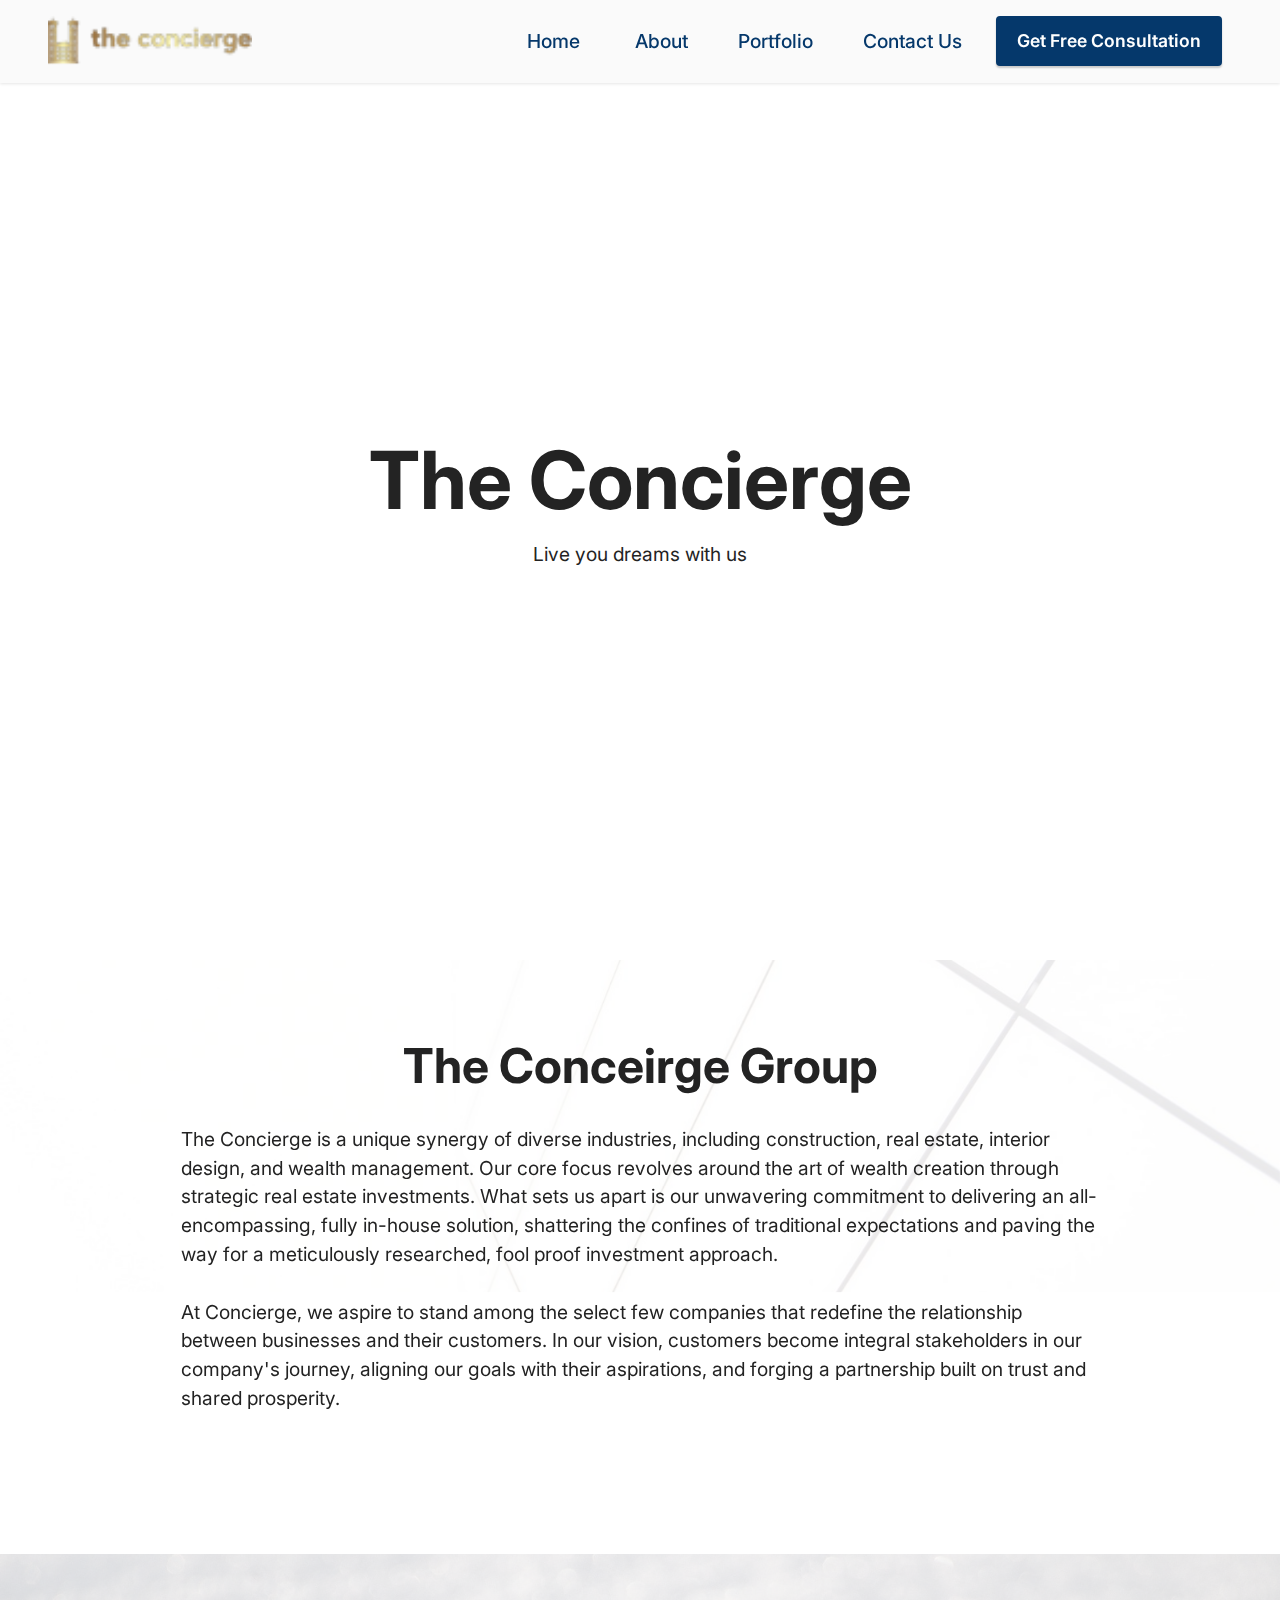
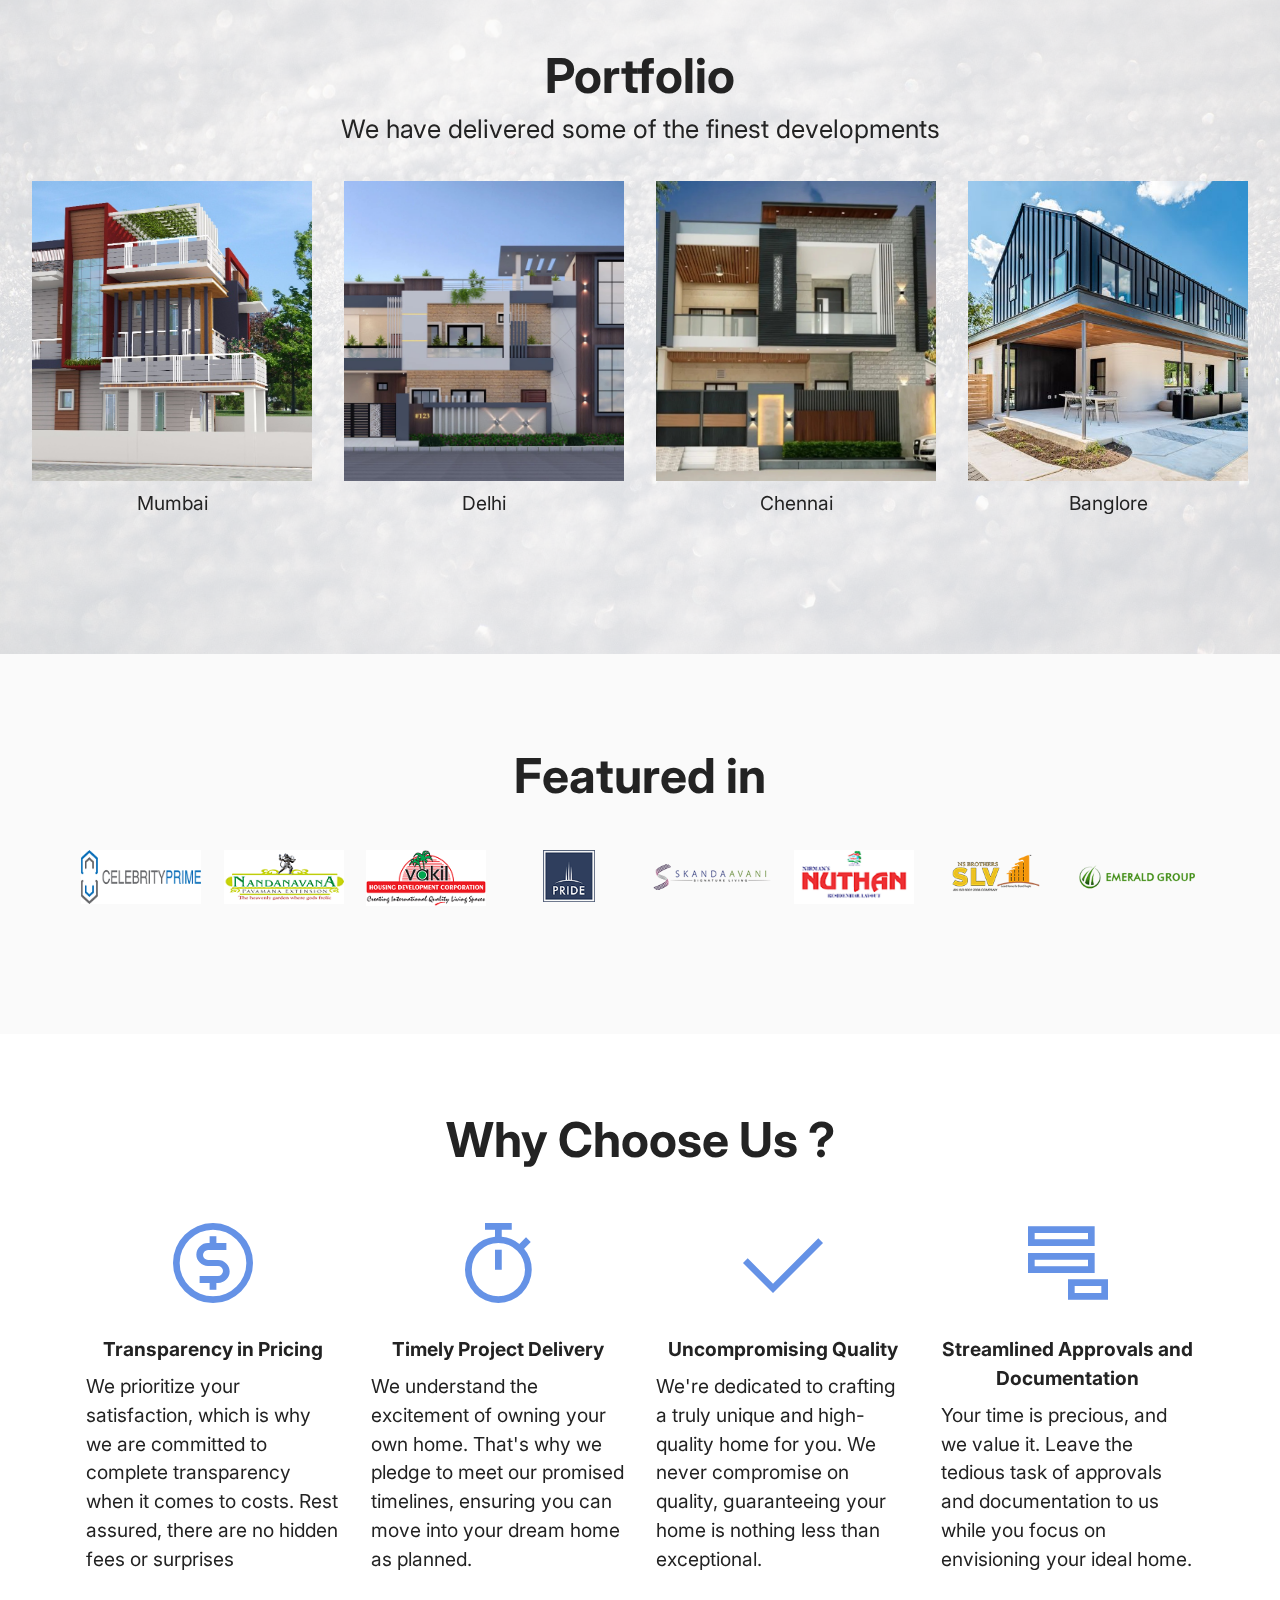
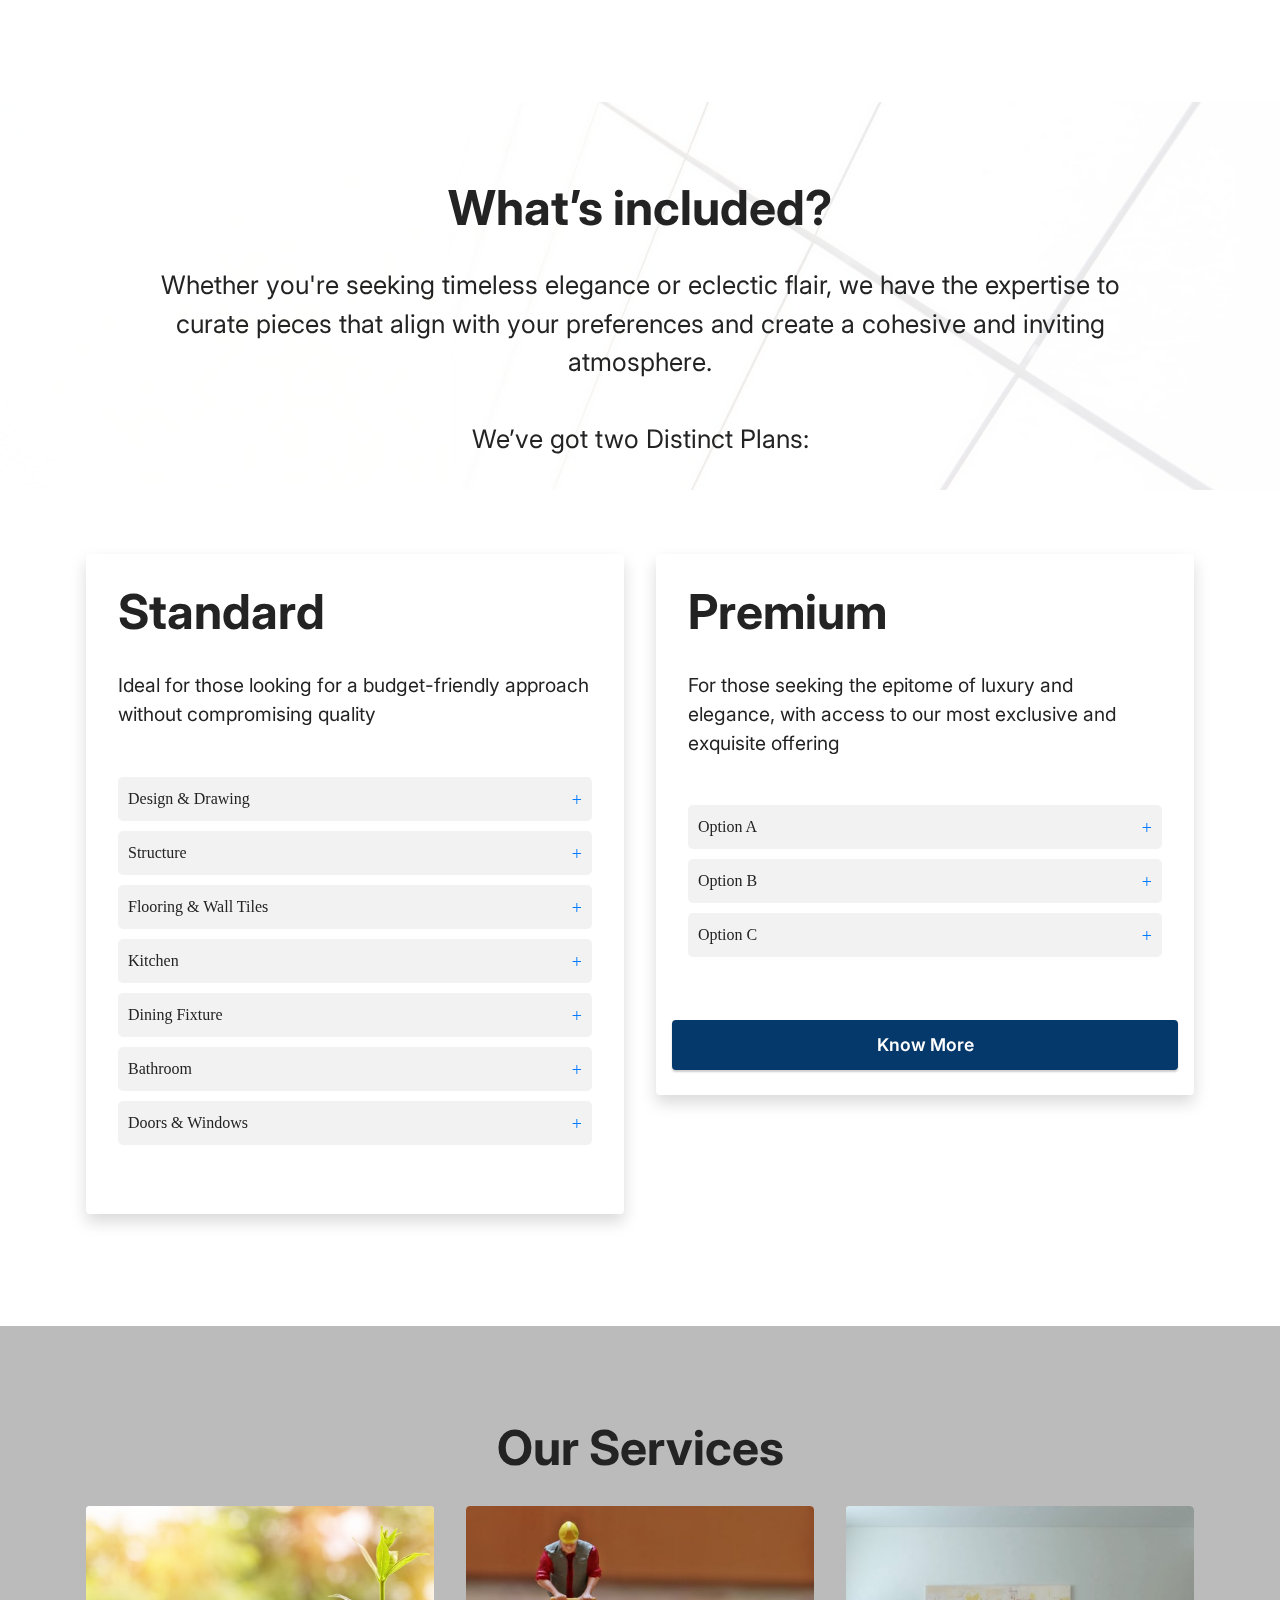
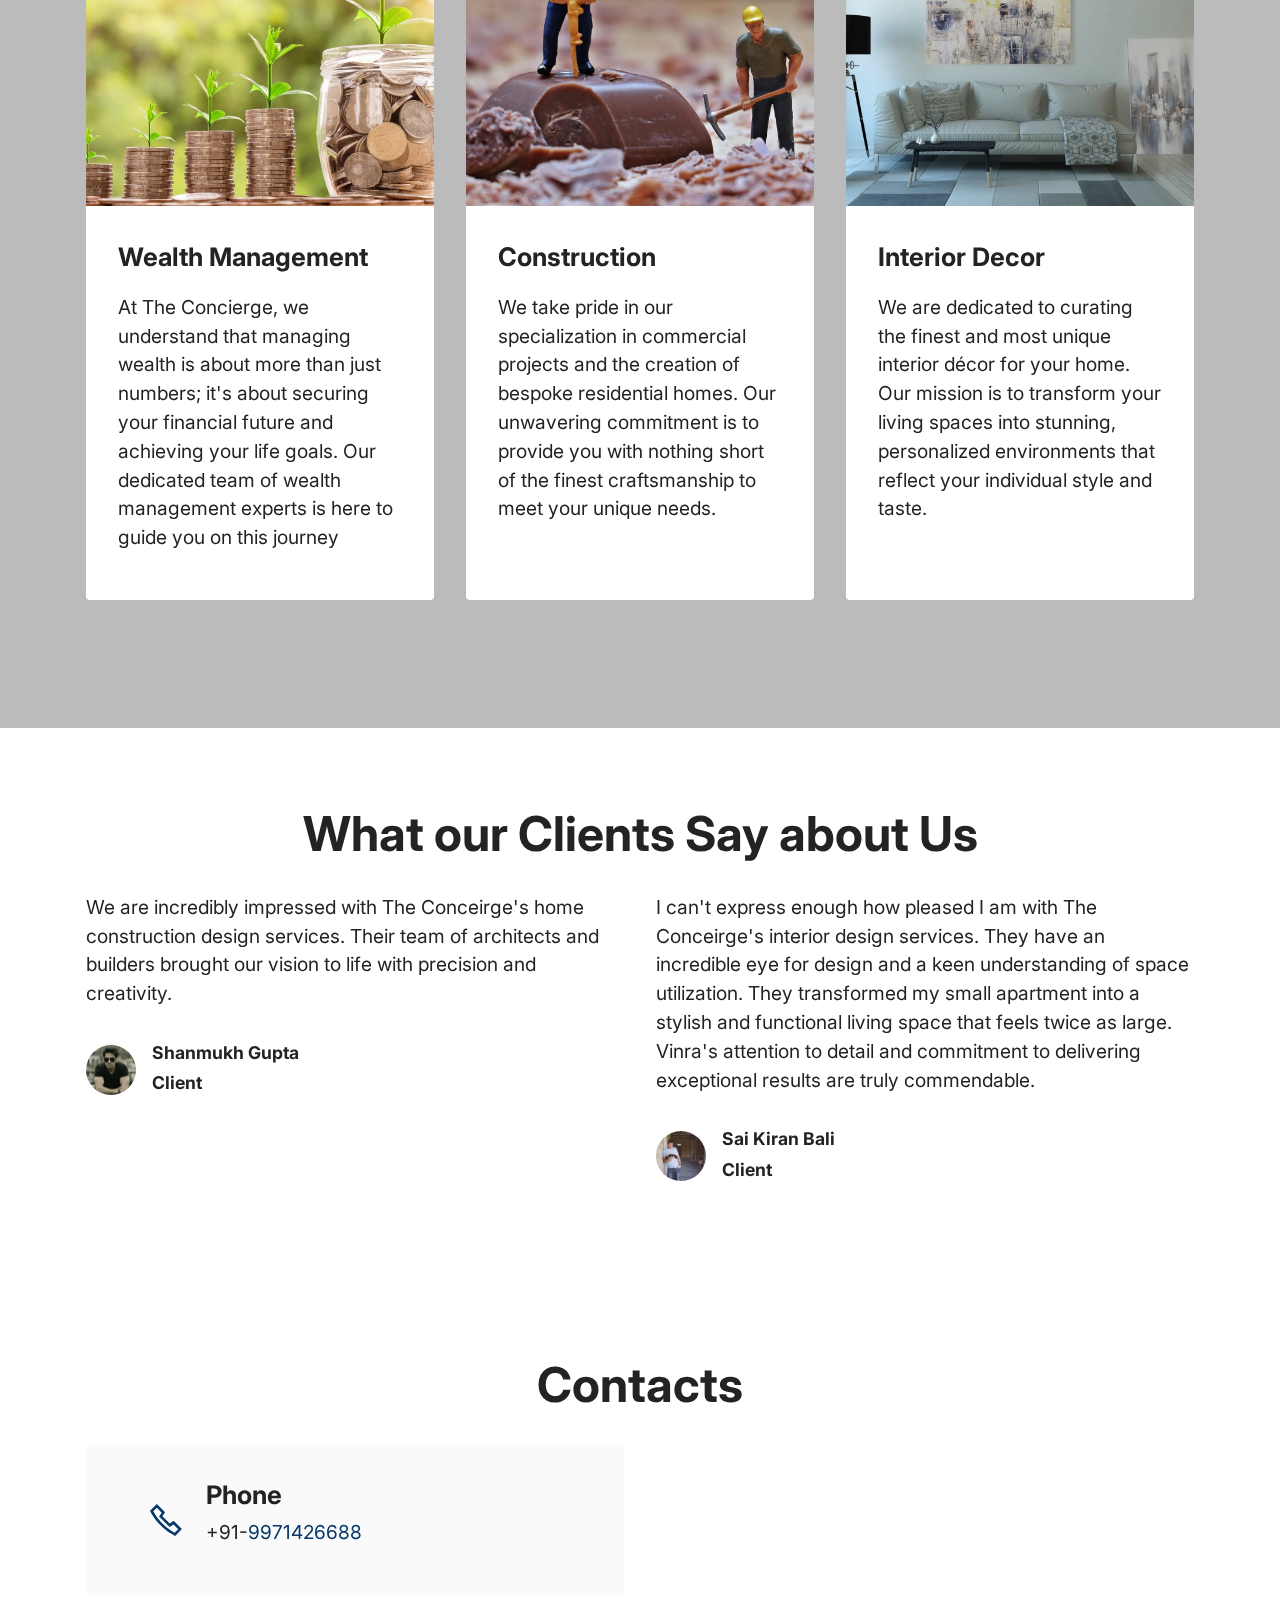
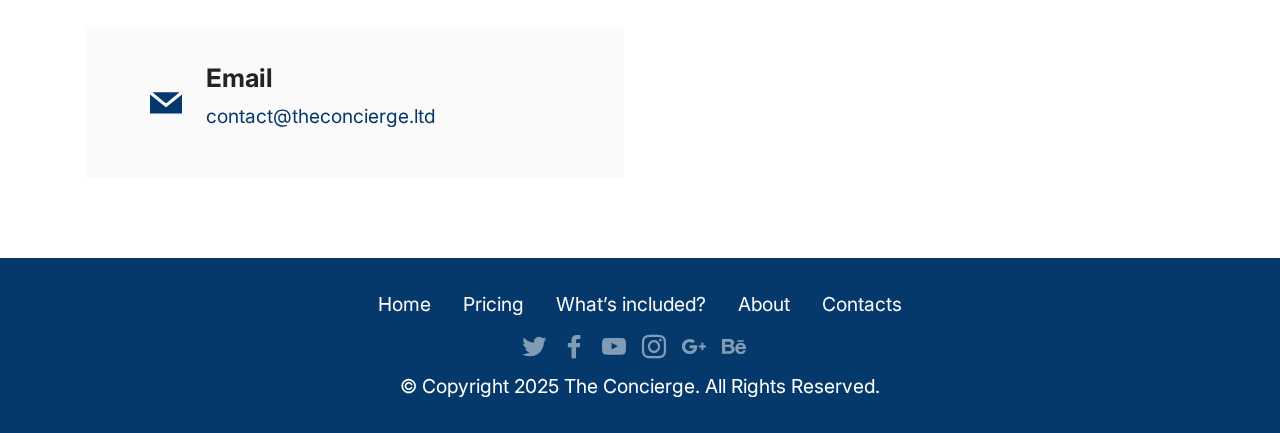
==== commit b3d83484: "card fix" ====
--- a/index.html
+++ b/index.html
@@ -113,7 +113,7 @@
         <div class="row justify-content-center">
             <div class="title col-md-12 col-lg-10">
                 <h3 class="mbr-section-title mbr-fonts-style align-center mb-4 display-2"><strong>The Conceirge Group</strong></h3>
-                <h4 class="mbr-section-subtitle align-center mbr-fonts-style mb-4 display-5">The Concierge is a unique synergy of diverse industries, including construction, real estate, interior design, and wealth management. Our core focus revolves around the art of wealth creation through strategic real estate investments. What sets us apart is our unwavering commitment to delivering an all-encompassing, fully in-house solution, shattering the confines of traditional expectations and paving the way for a meticulously researched, fool proof investment approach.<br><br>
+                <h4 class="mbr-section-subtitle align-center mbr-fonts-style mb-4 display-7">The Concierge is a unique synergy of diverse industries, including construction, real estate, interior design, and wealth management. Our core focus revolves around the art of wealth creation through strategic real estate investments. What sets us apart is our unwavering commitment to delivering an all-encompassing, fully in-house solution, shattering the confines of traditional expectations and paving the way for a meticulously researched, fool proof investment approach.<br><br>
 <div>
 </div><div>At Concierge, we aspire to stand among the select few companies that redefine the relationship between businesses and their customers. In our vision, customers become integral stakeholders in our company's journey, aligning our goals with their aspirations, and forging a partnership built on trust and shared prosperity.
 </div><div><br></div></h4>
@@ -327,7 +327,59 @@
     </div>
 </section>
 
-<section data-bs-version="5.1" class="pricing1 cid-tQdf0mCtvz mbr-parallax-background" id="pricing1-15">
+  <section data-bs-version="5.1" class="pricing1 cid-tQdf0mCtvz mbr-parallax-background" id="pricing1-15">
+    <div class="mbr-overlay" style="opacity: 0.5; background-color: rgb(255, 255, 255);"></div>
+    <div class="container">
+      <div class="row justify-content-center">
+        <div class="col-12 col-lg-6">
+          <div class="card shadow p-3 mb-5 bg-white rounded">
+            <div class="card-body">
+              <h4 class="card-title mb-4 mbr-fonts-style display-2"><strong>Standard</strong></h4>
+              <p class="mbr-text mbr-fonts-style mb-5 display-7">
+                Ideal for those looking for a budget-friendly approach without compromising quality
+              </p>
+              <div class="plan-details">
+                <ul>
+                  <li>Design & Drawing</li>
+                  <li>Structure</li>
+                  <li>Flooring & Wall Tiles</li>
+                  <li>Kitchen</li>
+                  <li>Dining Fixture</li>
+                  <li>Bathroom</li>
+                  <li>Doors & Windows</li>
+                </ul>
+              </div>
+            </div>
+          </div>
+        </div>
+  
+        <div class="col-12 col-lg-6">
+          <div class="card shadow p-3 mb-5 bg-white rounded">
+            <div class="card-body">
+              <h4 class="card-title mb-4 mbr-fonts-style display-2"><strong>Premium</strong></h4>
+              <p class="mbr-text mbr-fonts-style mb-5 display-7">
+                For those seeking the epitome of luxury and elegance, with access to our most exclusive and exquisite offering<br>
+              </p>
+              <div class="plan-details">
+                <ul>
+                  <li>Option A</li>
+                  <li>Option B</li>
+                  <li>Option C</li>
+                </ul>
+              </div>
+            </div>
+            <div class="mbr-section-btn"><a class="btn btn-primary display-4" onclick="window.dialog.showModal();">Know More</a></div>
+            </div>
+               
+        </div>
+      </div>
+    </div>
+  </section>
+  
+
+
+
+<!-- <section data-bs-version="5.1" class="pricing1 cid-tQdf0mCtvz mbr-parallax-background" id="pricing1-15">
 
     
 
@@ -363,7 +415,7 @@
             </div>
         </div>
     </div>
-</section>
+</section> -->
 
 <section data-bs-version="5.1" class="features4 cid-tO4VsSVYrP" id="features4-4">
     
--- a/style.css
+++ b/style.css
@@ -88,6 +88,36 @@
   color: rgb(var(--vs-primary));
 }
 
+
+.plan-details ul {
+  list-style: none;
+  padding: 0;
+}
+
+.plan-details ul li {
+  background-color: #f2f2f2; /* Grey background color */
+  margin-bottom: 10px;
+  padding: 10px;
+  border-radius: 5px;
+  position: relative;
+}
+
+.plan-details ul li::after {
+  content: "\002B"; /* Plus sign (+) */
+  font-size: 18px;
+  margin-left: 10px;
+  color: #007BFF; /* Change the color as desired */
+  position: absolute;
+  right: 10px; /* Adjust the right margin for the plus icon */
+}
+
+.plan-details ul li::before {
+  content: none;
+}
+
+
+
+
 /*General Styles*/
 /* body {
   height: 100vh;
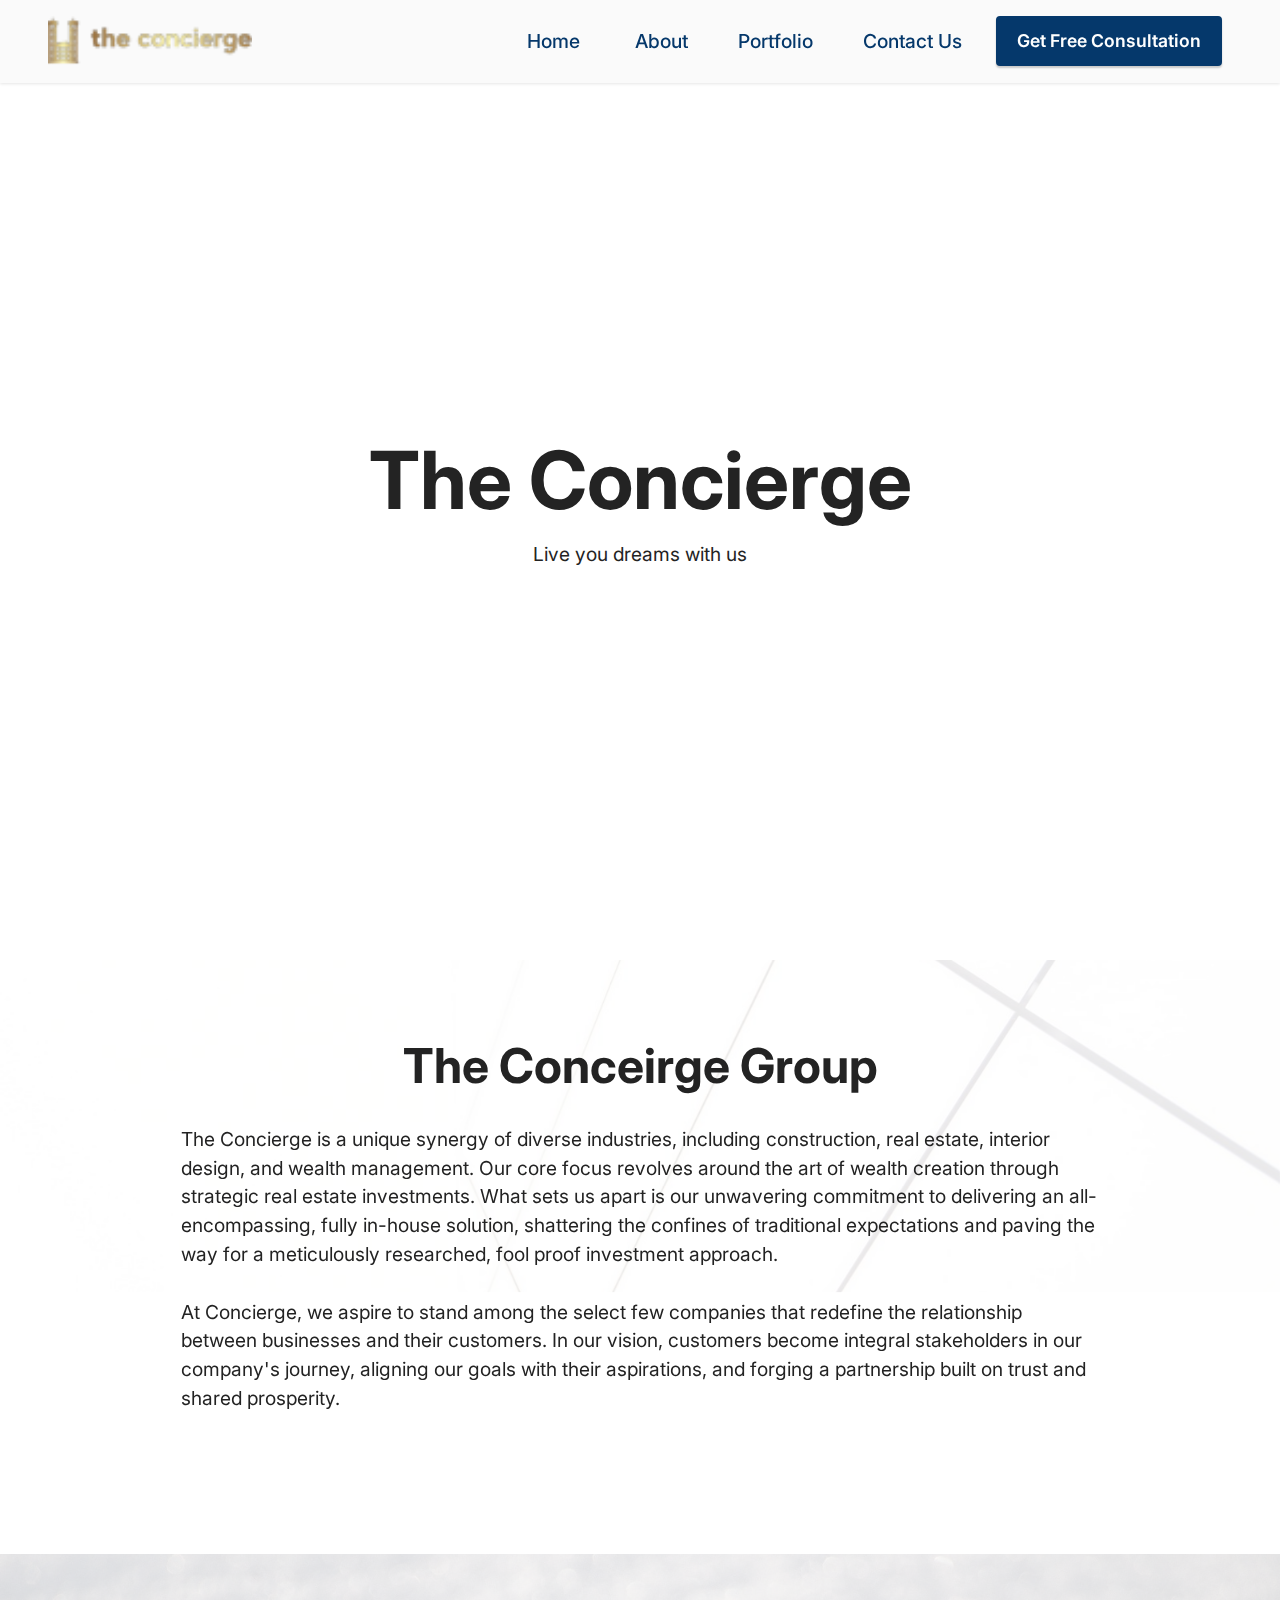
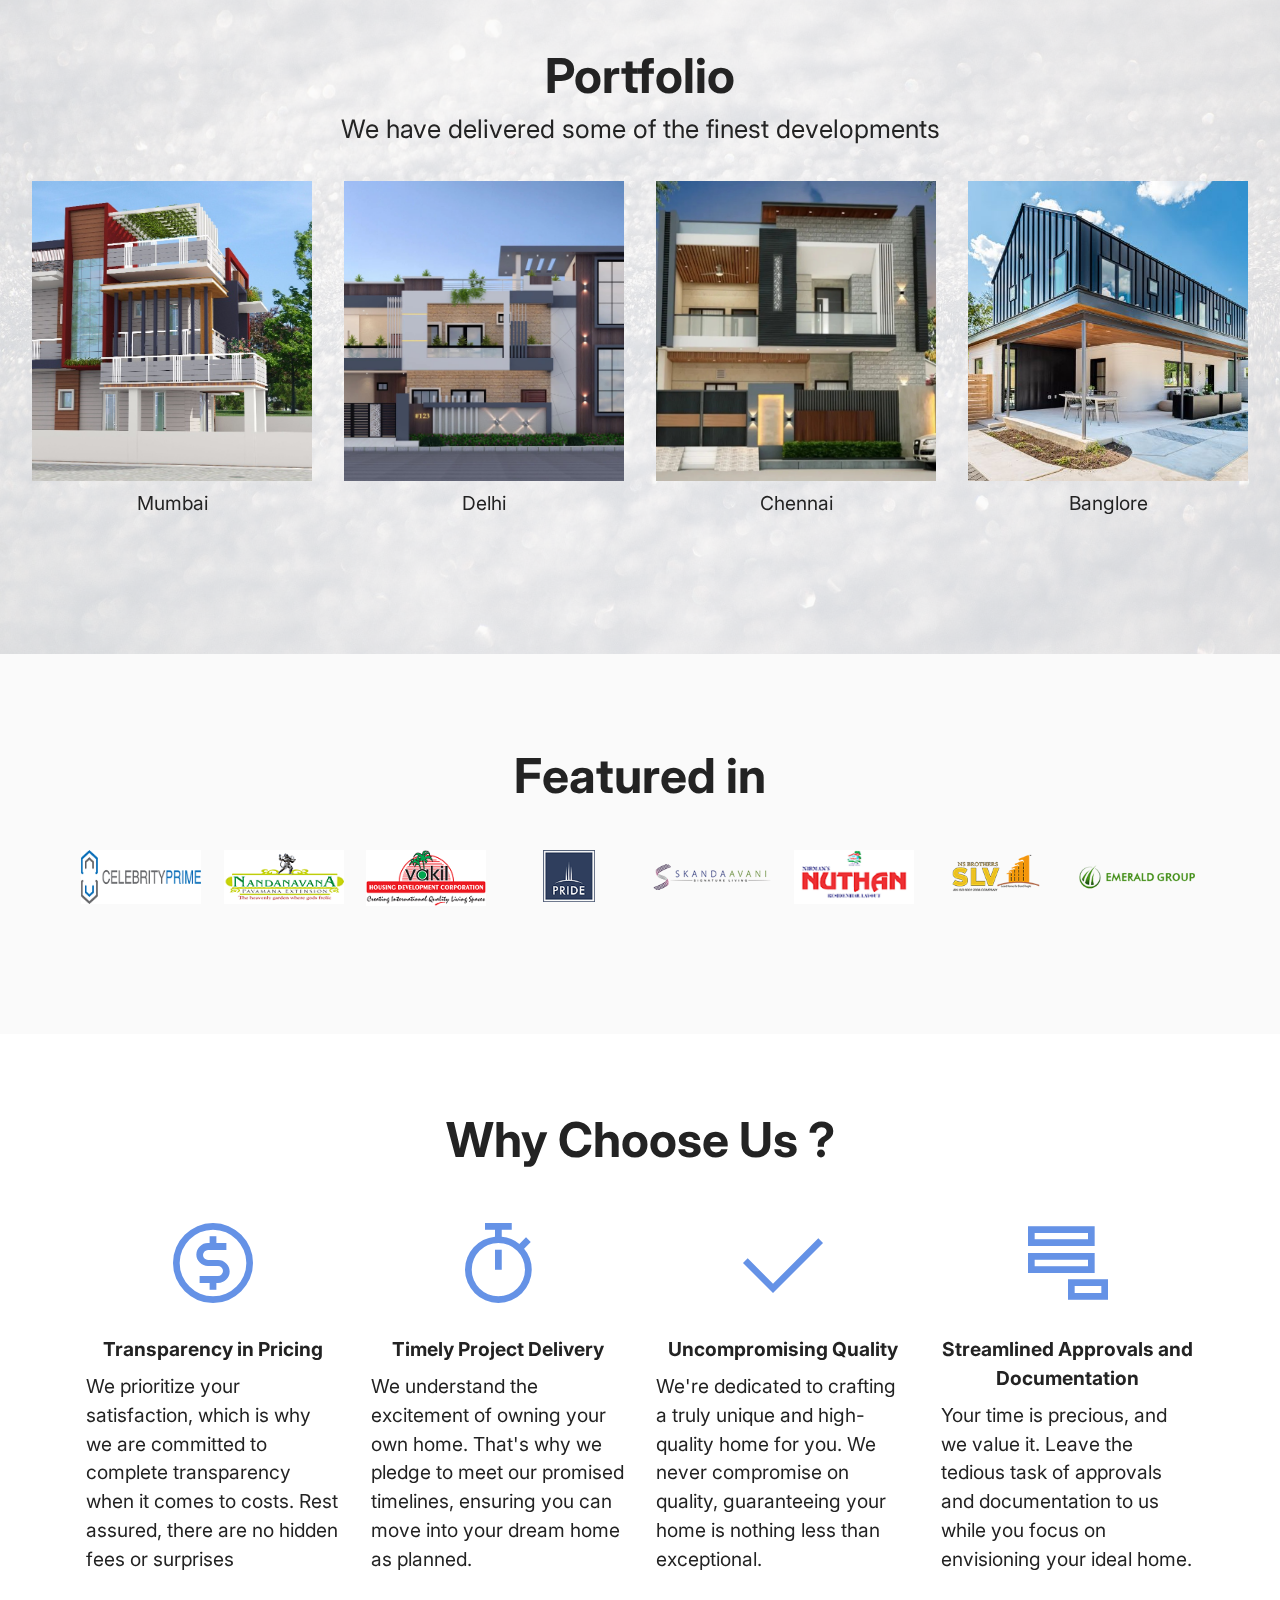
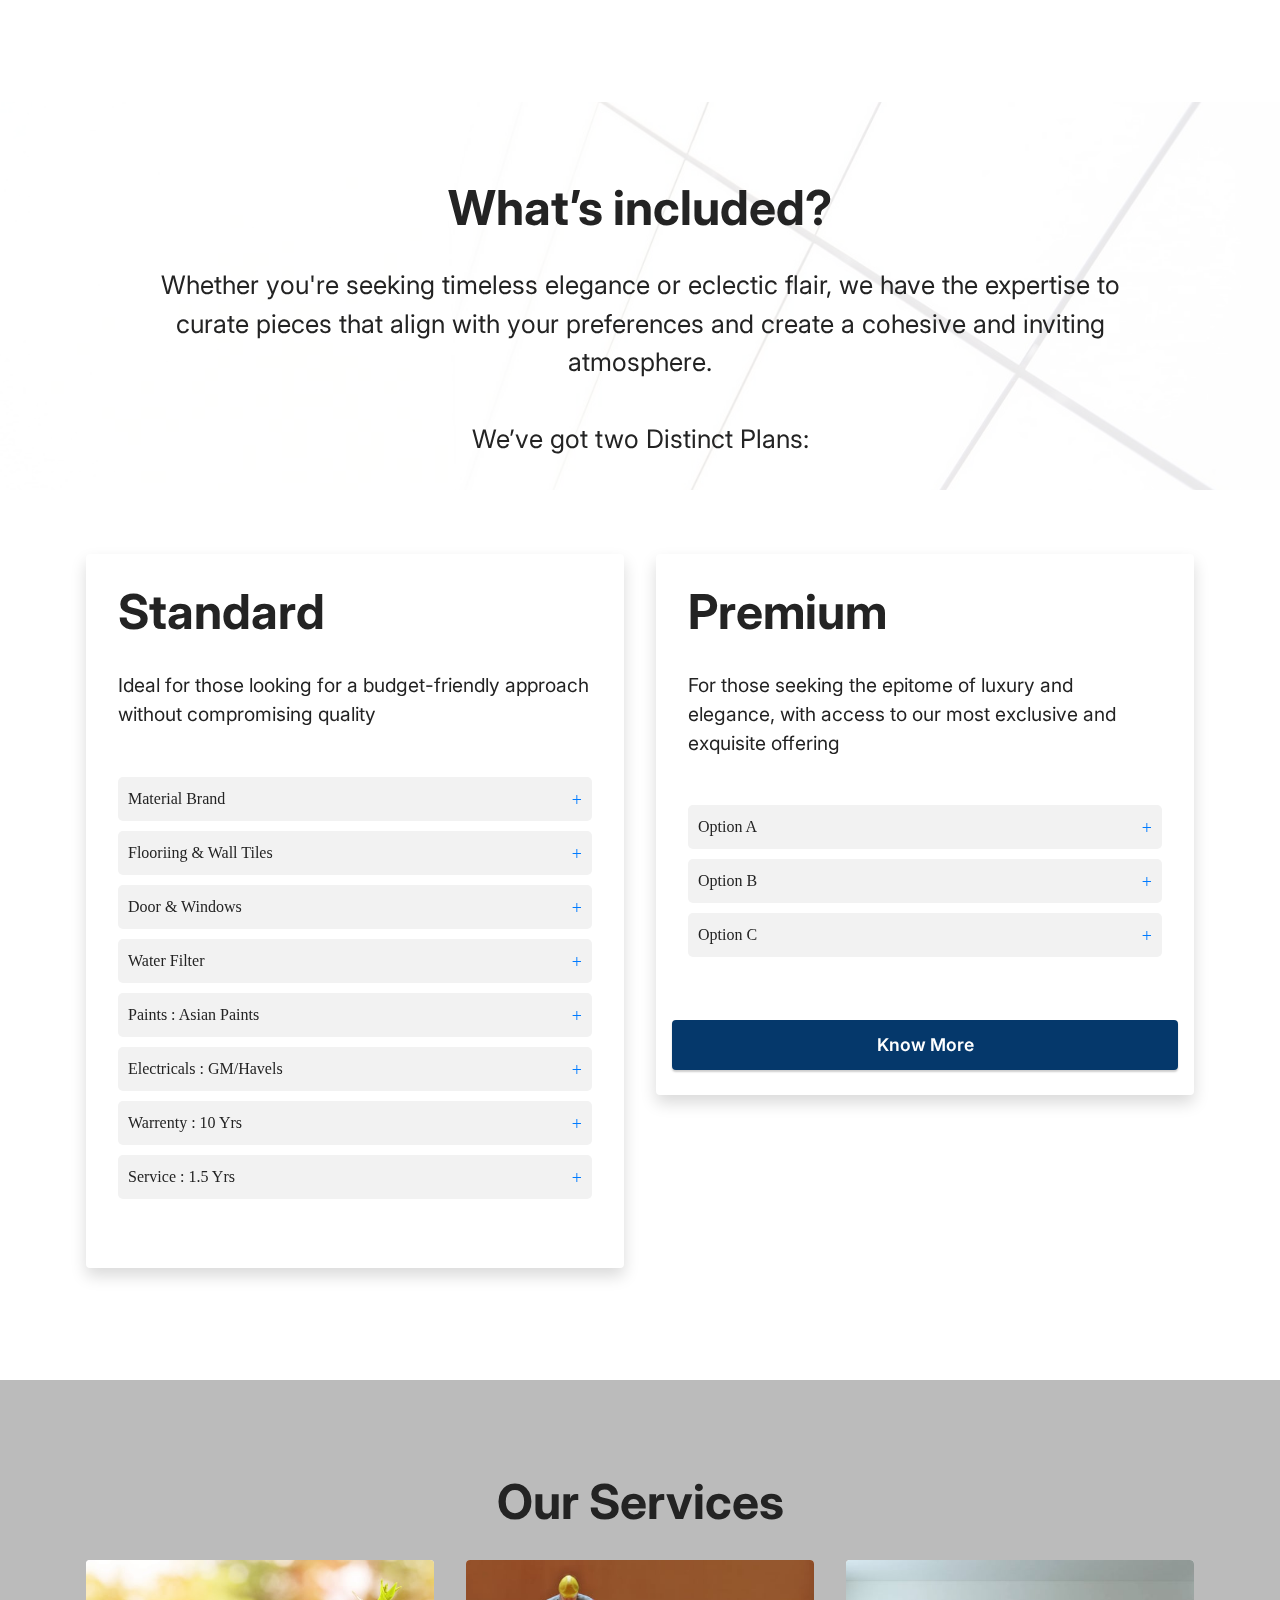
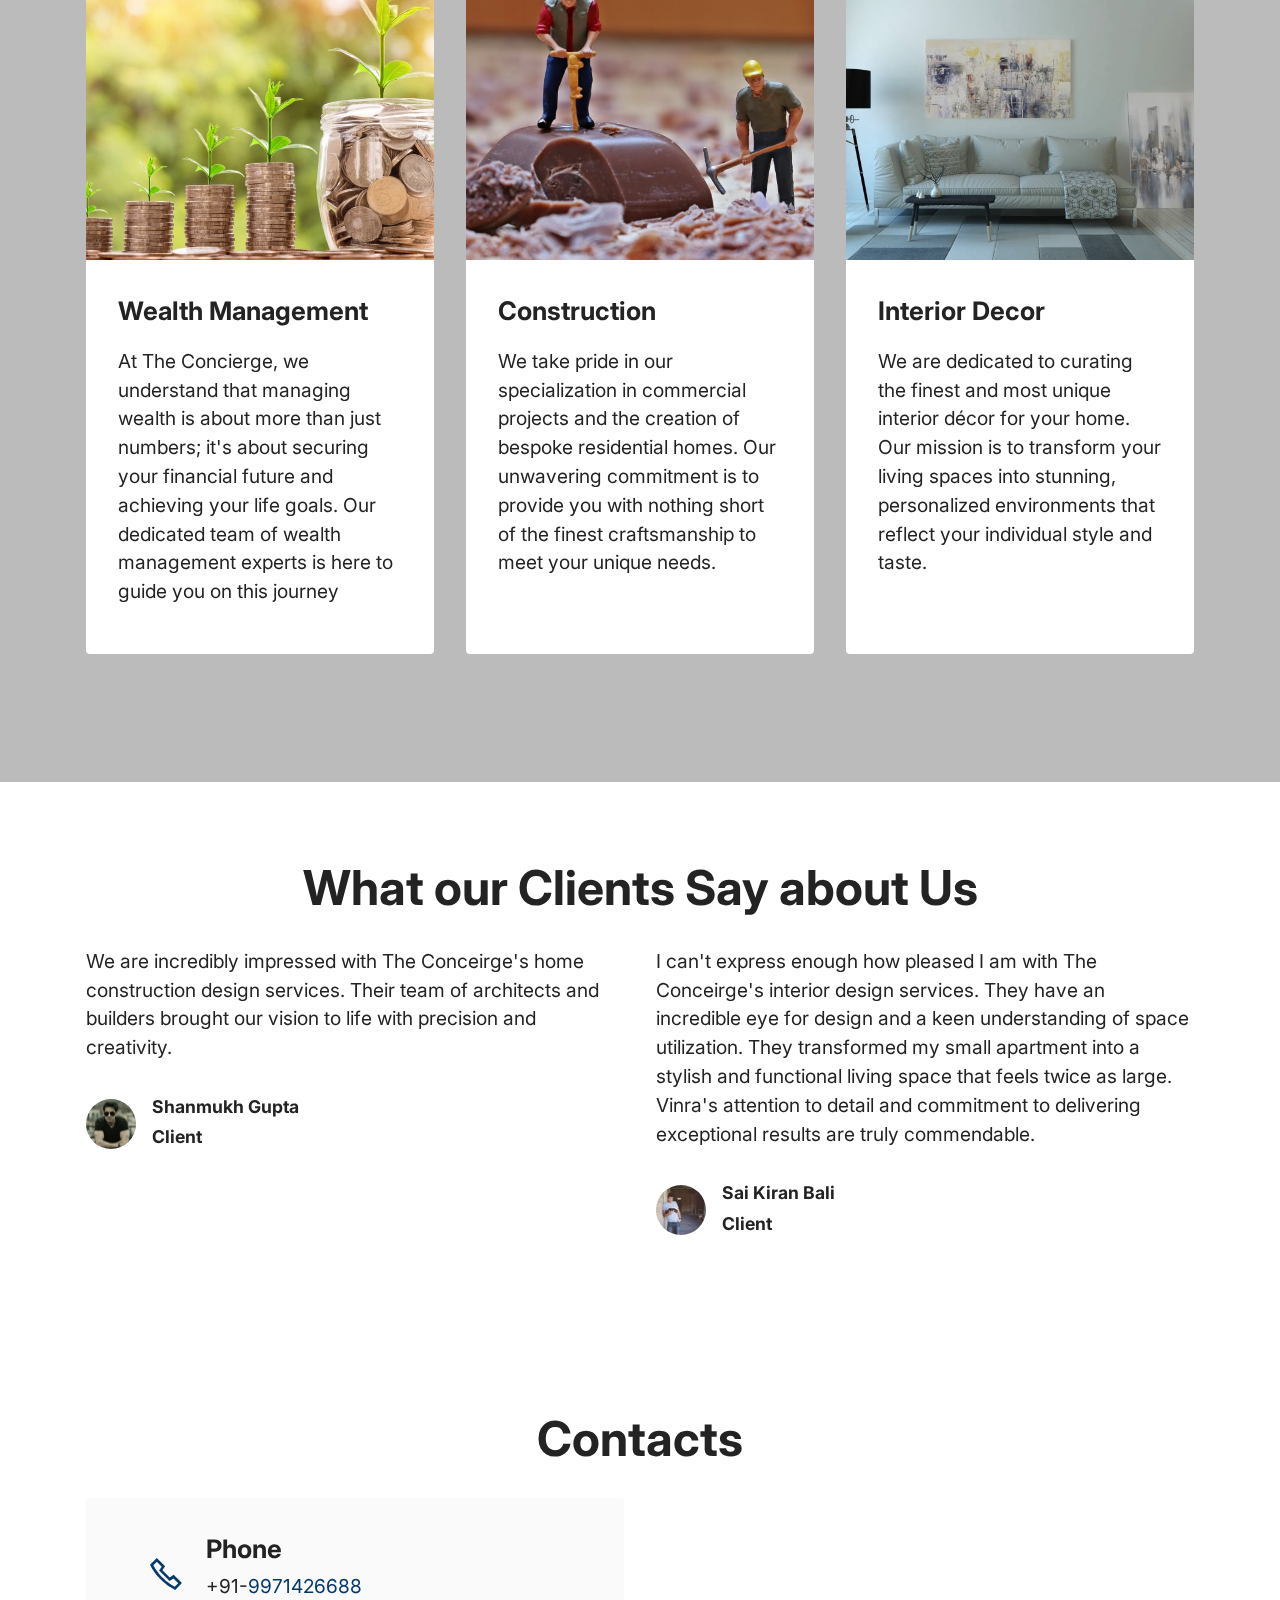
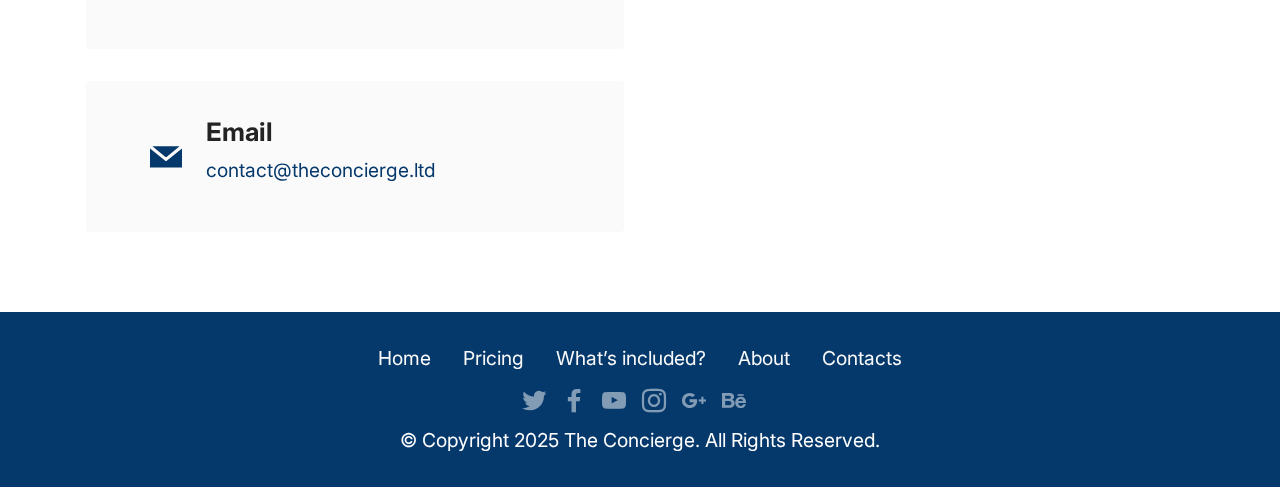
==== commit 8d3fb3a3: "names changed ofr plan" ====
--- a/index.html
+++ b/index.html
@@ -340,13 +340,14 @@
               </p>
               <div class="plan-details">
                 <ul>
-                  <li>Design & Drawing</li>
-                  <li>Structure</li>
-                  <li>Flooring & Wall Tiles</li>
-                  <li>Kitchen</li>
-                  <li>Dining Fixture</li>
-                  <li>Bathroom</li>
-                  <li>Doors & Windows</li>
+                  <li>Material Brand</li>
+                  <li>Flooriing & Wall Tiles</li>
+                  <li>Door & Windows</li>
+                  <li>Water Filter</li>
+                  <li>Paints : Asian Paints</li>
+                  <li>Electricals : GM/Havels</li>
+                  <li>Warrenty : 10 Yrs</li>
+                  <li>Service : 1.5 Yrs</li>
                 </ul>
               </div>
             </div>
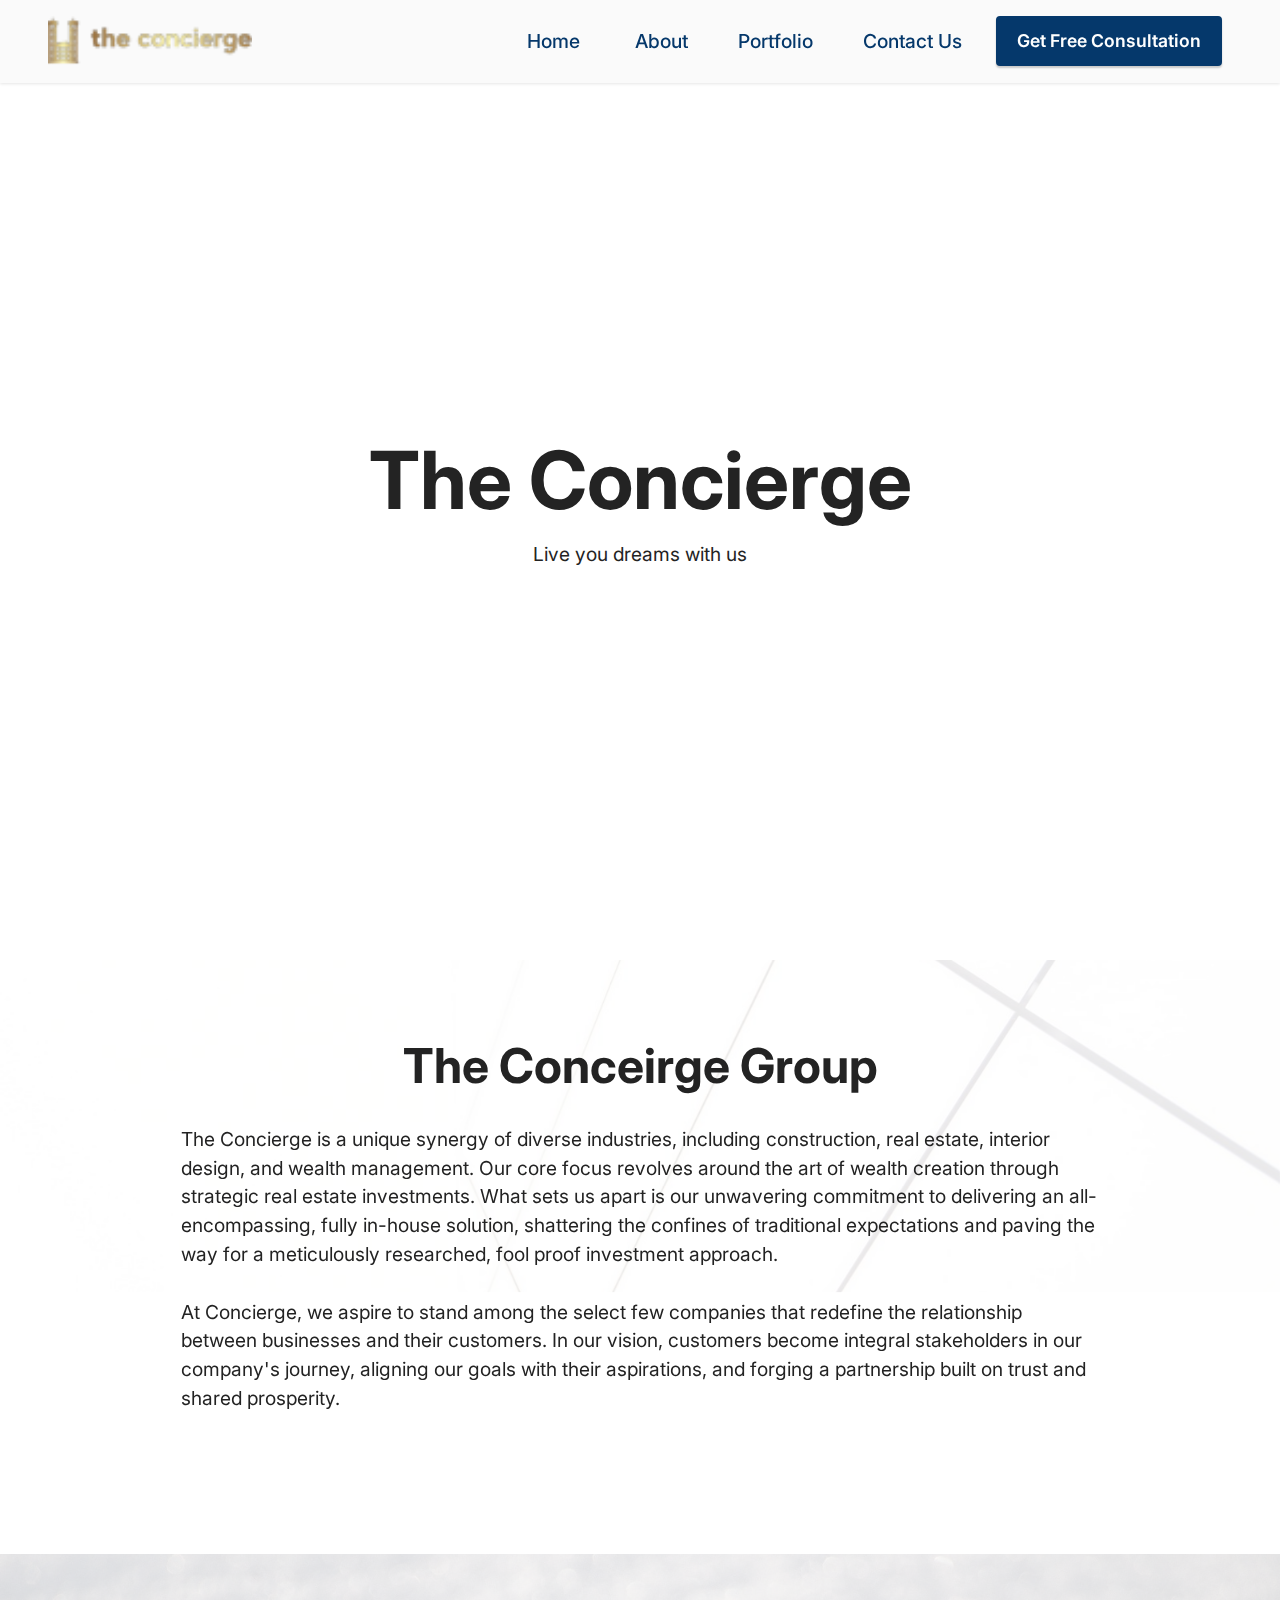
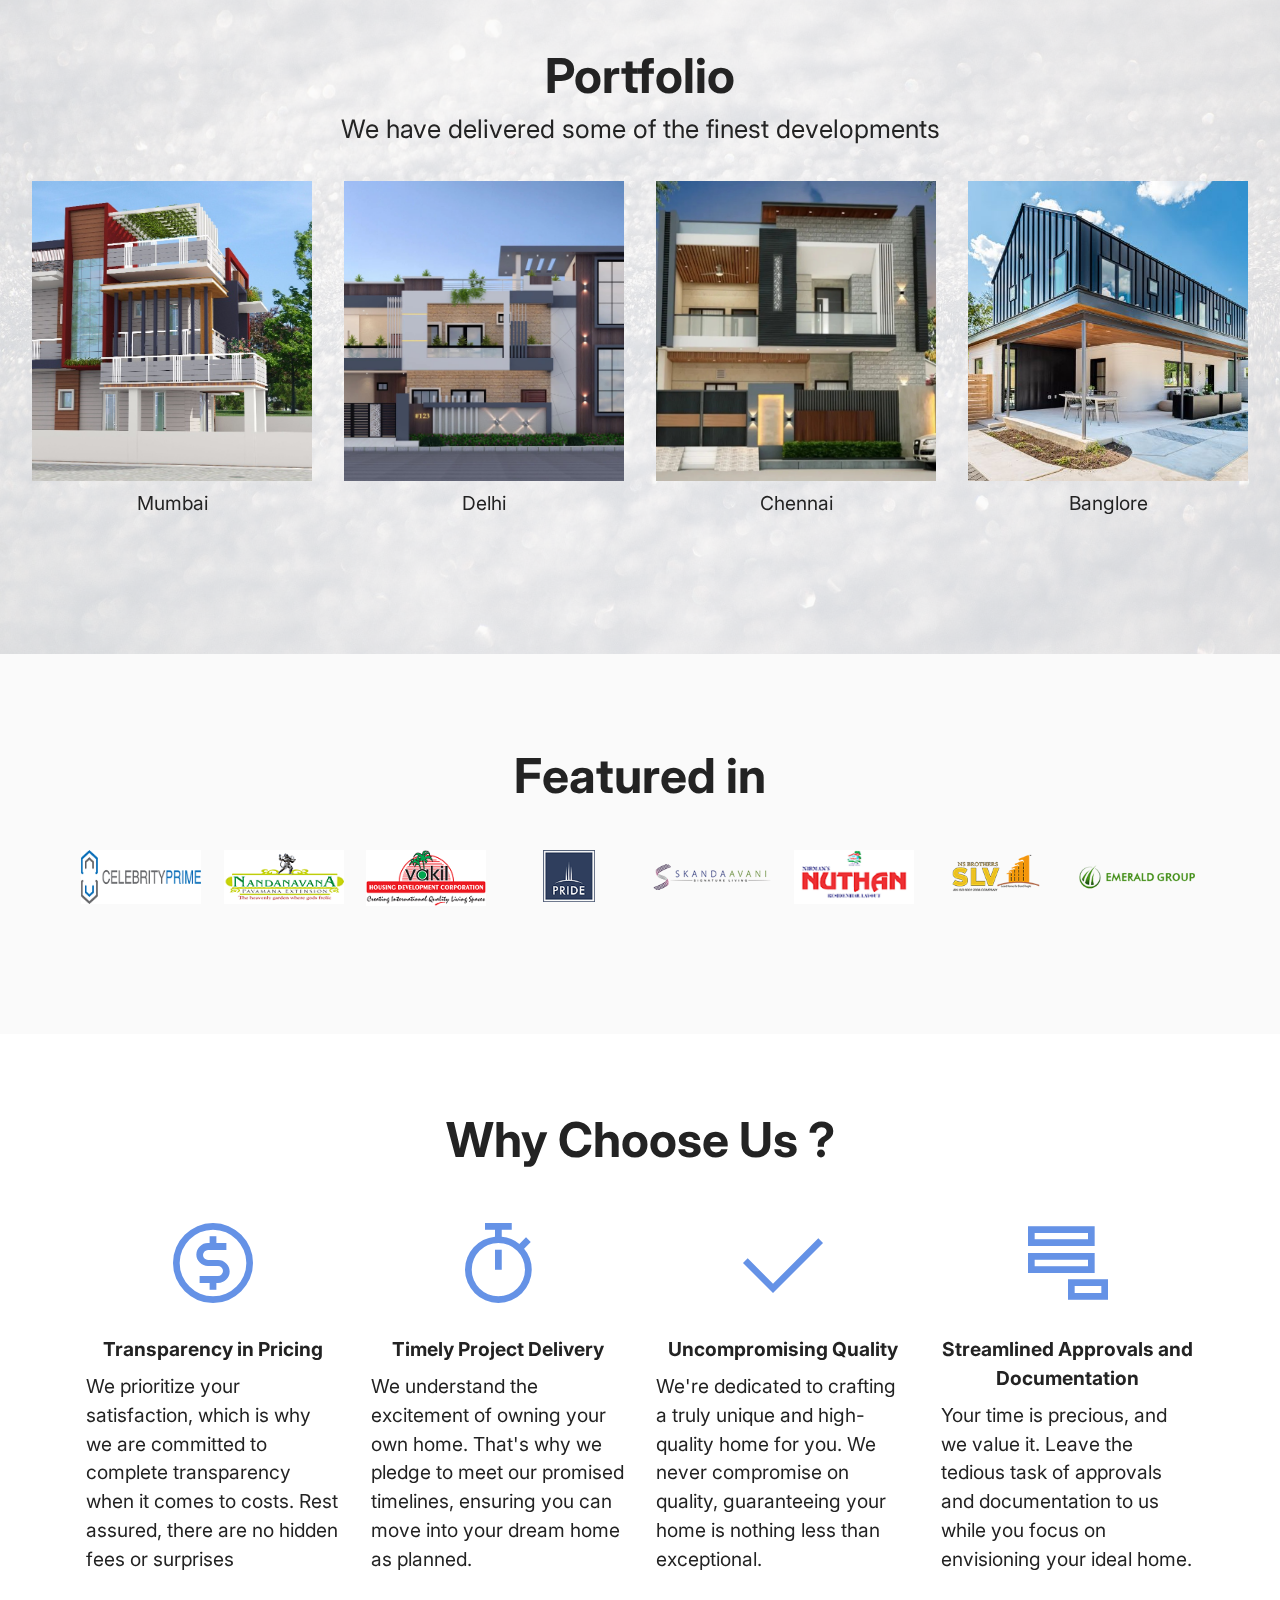
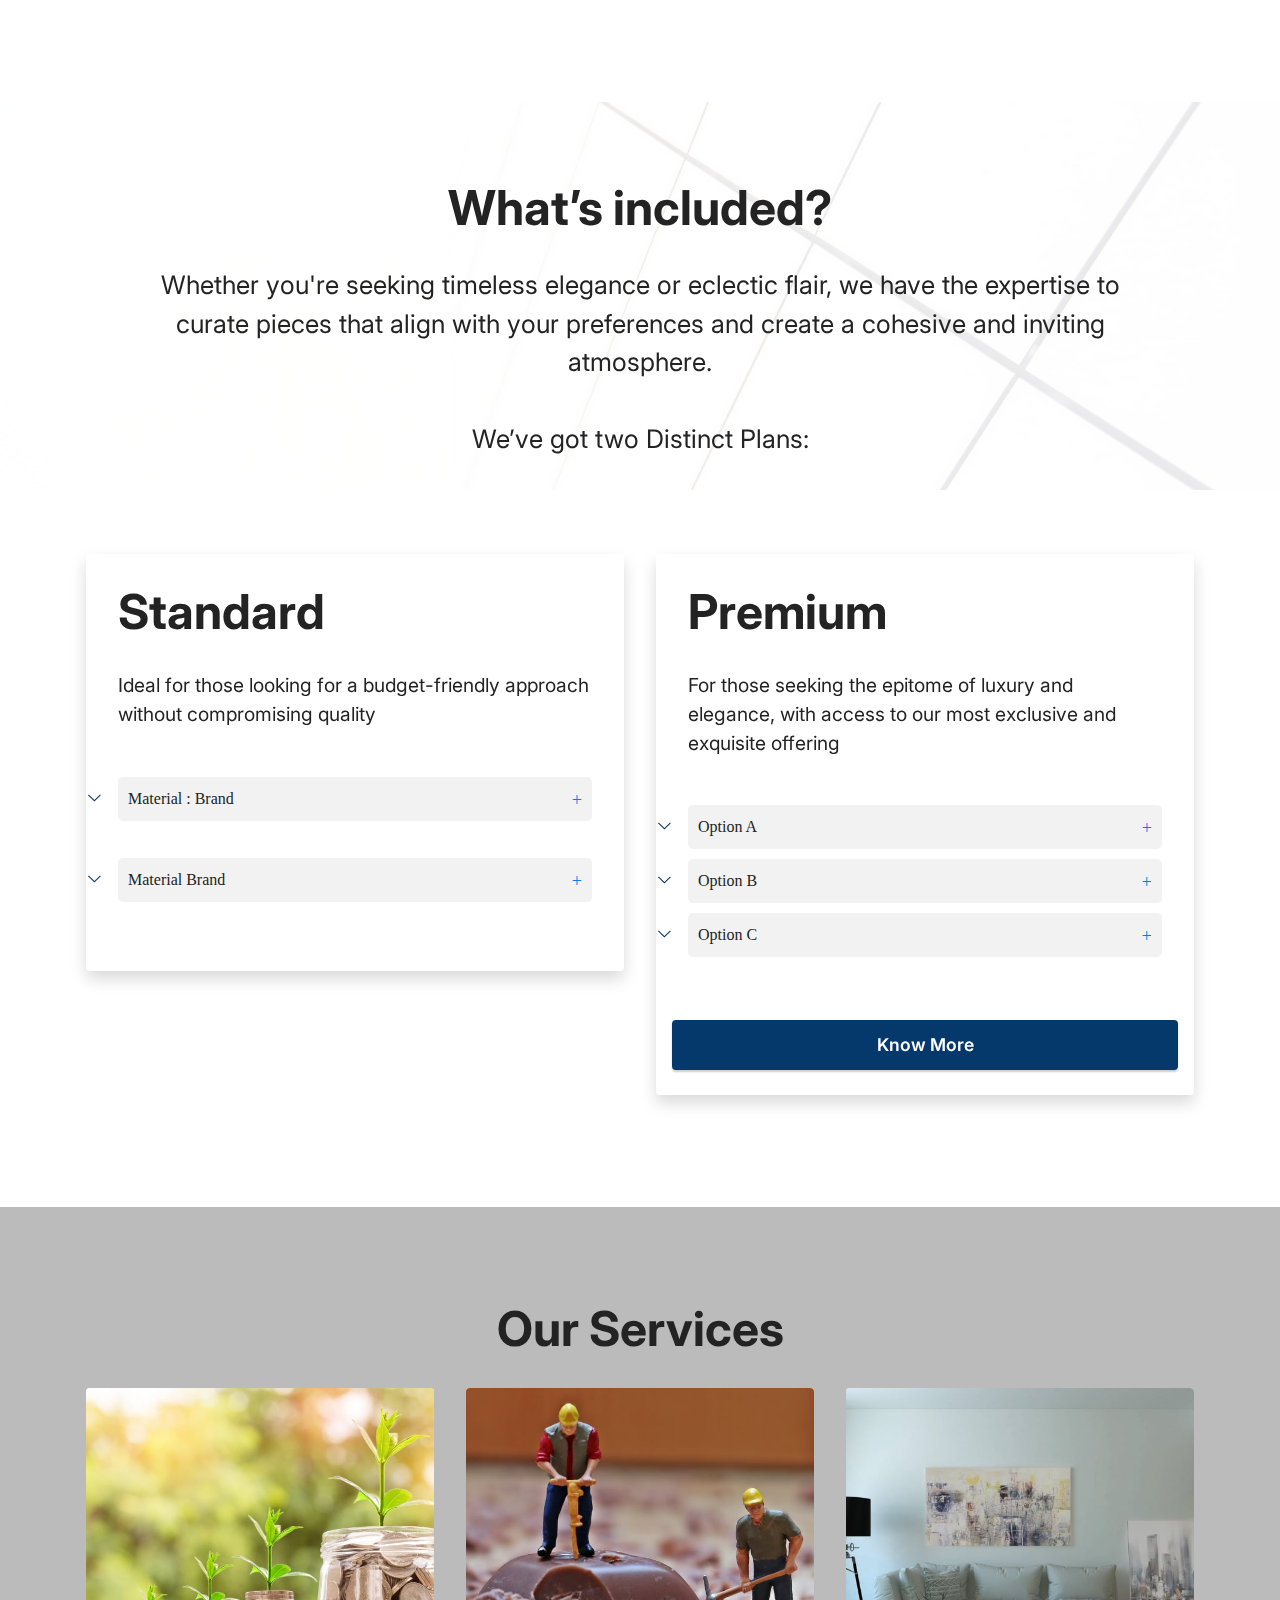
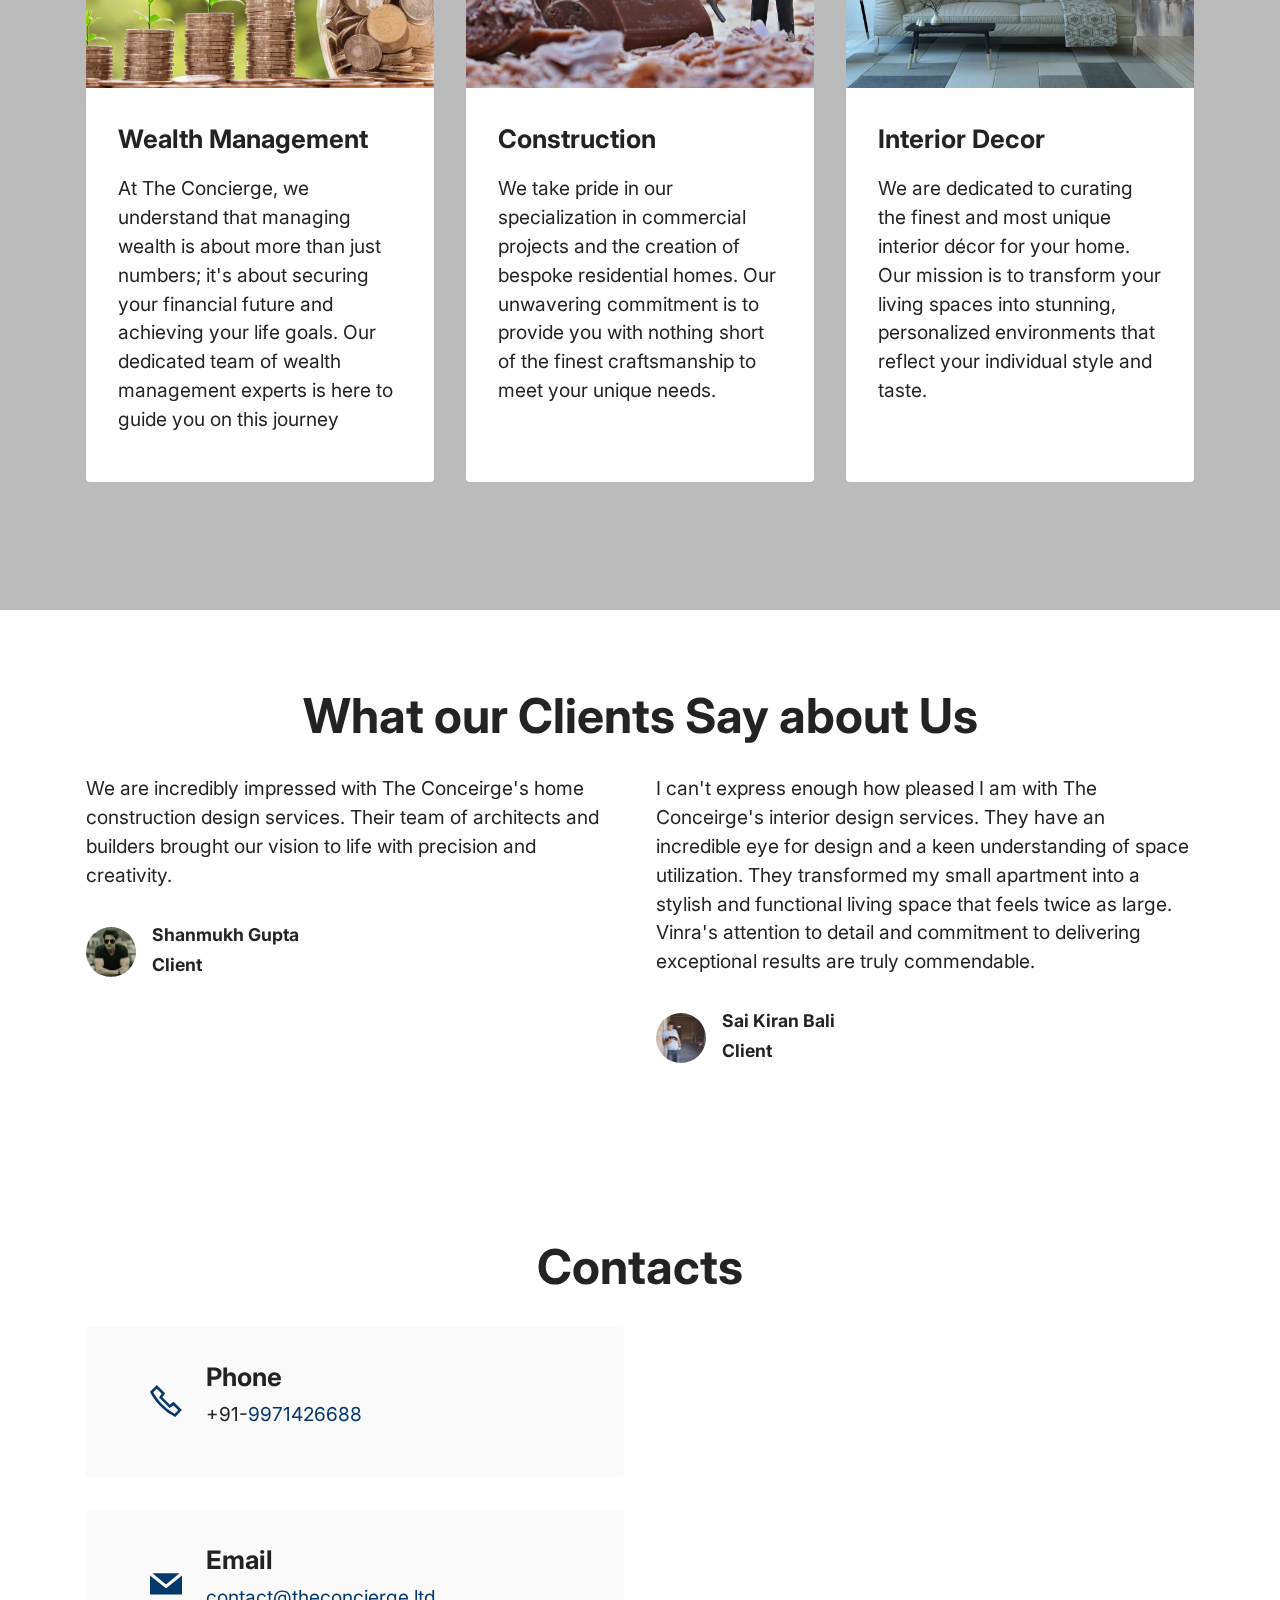
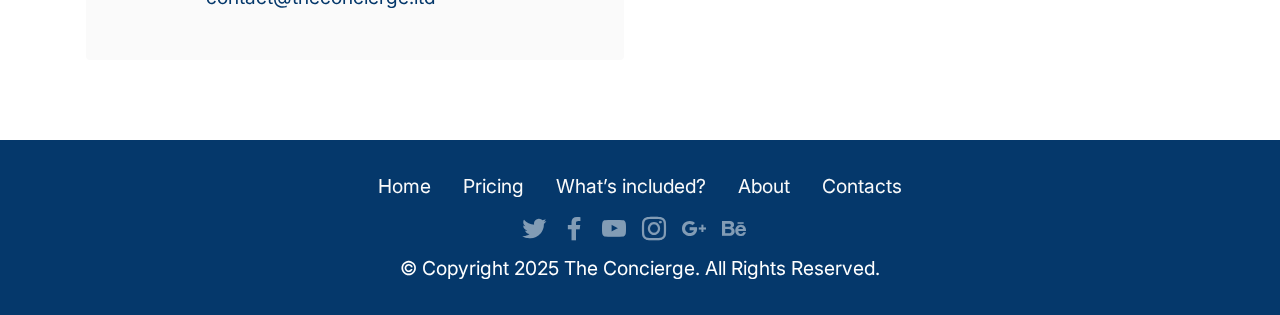
==== commit acca6f37: "--" ====
--- a/index.html
+++ b/index.html
@@ -327,55 +327,70 @@
     </div>
 </section>
 
-  <section data-bs-version="5.1" class="pricing1 cid-tQdf0mCtvz mbr-parallax-background" id="pricing1-15">
+<section data-bs-version="5.1" class="pricing1 cid-tQdf0mCtvz mbr-parallax-background" id="pricing1-15">
     <div class="mbr-overlay" style="opacity: 0.5; background-color: rgb(255, 255, 255);"></div>
     <div class="container">
-      <div class="row justify-content-center">
-        <div class="col-12 col-lg-6">
-          <div class="card shadow p-3 mb-5 bg-white rounded">
-            <div class="card-body">
-              <h4 class="card-title mb-4 mbr-fonts-style display-2"><strong>Standard</strong></h4>
-              <p class="mbr-text mbr-fonts-style mb-5 display-7">
-                Ideal for those looking for a budget-friendly approach without compromising quality
-              </p>
-              <div class="plan-details">
-                <ul>
-                  <li>Material Brand</li>
-                  <li>Flooriing & Wall Tiles</li>
-                  <li>Door & Windows</li>
-                  <li>Water Filter</li>
-                  <li>Paints : Asian Paints</li>
-                  <li>Electricals : GM/Havels</li>
-                  <li>Warrenty : 10 Yrs</li>
-                  <li>Service : 1.5 Yrs</li>
-                </ul>
+        <div class="row justify-content-center">
+            <div class="col-12 col-lg-6">
+                <div class="card shadow p-3 mb-5 bg-white rounded">
+                    <div class="card-body">
+                        <h4 class="card-title mb-4 mbr-fonts-style display-2"><strong>Standard</strong></h4>
+                        <p class="mbr-text mbr-fonts-style mb-5 display-7">
+                            Ideal for those looking for a budget-friendly approach without compromising quality
+                        </p>
+                        <div class="plan-details">
+                            <ul>
+                                <li class="expandable" onclick="toggleList(this)">Material : Brand
+                                    <ul class="sub-list">
+                                        <li>Steel : FE 500/550 TMT Bars - Prime Gold</li>
+                                        <li>Solid Concrete : Blocks</li>
+                                        <li>Cement : ACC (Grade 53/43)</li>
+                                        <li>Concrete (M20 & M25 Grade RMC as per Structural Designer Recommendation)</li>
+                                        <li>Water Proofing : Dr. Fixit</li>
+                                    </ul>
+                                </li>
+                            </ul>
+                            <ul>
+                                <li class="expandable" onclick="toggleList(this)">Material Brand
+                                    <ul class="sub-list">
+                                        <li>Flooring & Wall Tiles</li>
+                                        <li>Door & Windows</li>
+                                        <li>Water Filter</li>
+                                        <li>Paints : Asian Paints</li>
+                                        <li>Electricals : GM/Havels</li>
+                                        <li>Warrenty : 10 Yrs</li>
+                                        <li>Service : 1.5 Yrs</li>
+                                    </ul>
+                                </li>
+                            </ul>
+                        </div>
+                    </div>
+                </div>
+            </div>
+            <div class="col-12 col-lg-6">
+                <div class="card shadow p-3 mb-5 bg-white rounded">
+                  <div class="card-body">
+                    <h4 class="card-title mb-4 mbr-fonts-style display-2"><strong>Premium</strong></h4>
+                    <p class="mbr-text mbr-fonts-style mb-5 display-7">
+                      For those seeking the epitome of luxury and elegance, with access to our most exclusive and exquisite offering<br>
+                    </p>
+                    <div class="plan-details">
+                      <ul>
+                        <li>Option A</li>
+                        <li>Option B</li>
+                        <li>Option C</li>
+                      </ul>
+                    </div>
+                  </div>
+                  <div class="mbr-section-btn"><a class="btn btn-primary display-4" onclick="window.dialog.showModal();">Know More</a></div>
+                  </div>
+                     
               </div>
-            </div>
-          </div>
-        </div>
-  
-        <div class="col-12 col-lg-6">
-          <div class="card shadow p-3 mb-5 bg-white rounded">
-            <div class="card-body">
-              <h4 class="card-title mb-4 mbr-fonts-style display-2"><strong>Premium</strong></h4>
-              <p class="mbr-text mbr-fonts-style mb-5 display-7">
-                For those seeking the epitome of luxury and elegance, with access to our most exclusive and exquisite offering<br>
-              </p>
-              <div class="plan-details">
-                <ul>
-                  <li>Option A</li>
-                  <li>Option B</li>
-                  <li>Option C</li>
-                </ul>
-              </div>
-            </div>
-            <div class="mbr-section-btn"><a class="btn btn-primary display-4" onclick="window.dialog.showModal();">Know More</a></div>
-            </div>
-               
-        </div>
-      </div>
-    </div>
-  </section>
+
+        </div>
+    </div>
+</section>
+
   
 
 
@@ -629,6 +644,14 @@
     <script src="assets/dropdown/js/navbar-dropdown.js"></script>  <script src="assets/vimeoplayer/player.js"></script>  <script src="assets/theme/js/script.js"></script>  
   
     <script type="text/javascript">
+         function toggleList(item) {
+        item.classList.toggle('active'); // Toggle the active class
+        const subList = item.querySelector('.sub-list');
+        if (subList) {
+            subList.style.display = subList.style.display === 'block' ? 'none' : 'block';
+        }
+    }
+        
         (function () {
             var options = {
                 whatsapp: "+919971426688", // WhatsApp number
--- a/style.css
+++ b/style.css
@@ -88,7 +88,6 @@
   color: rgb(var(--vs-primary));
 }
 
-
 .plan-details ul {
   list-style: none;
   padding: 0;
@@ -100,6 +99,7 @@
   padding: 10px;
   border-radius: 5px;
   position: relative;
+  cursor: pointer; /* Add cursor pointer to indicate it's clickable */
 }
 
 .plan-details ul li::after {
@@ -111,9 +111,15 @@
   right: 10px; /* Adjust the right margin for the plus icon */
 }
 
-.plan-details ul li::before {
-  content: none;
+.sub-list {
+  display: none; /* Initially hide the sub-list */
 }
+
+/* Style the expandable item when it's active */
+.expandable.active::after {
+  content: "\2212"; /* Minus sign (-) when expanded */
+}
+
 
 
 
